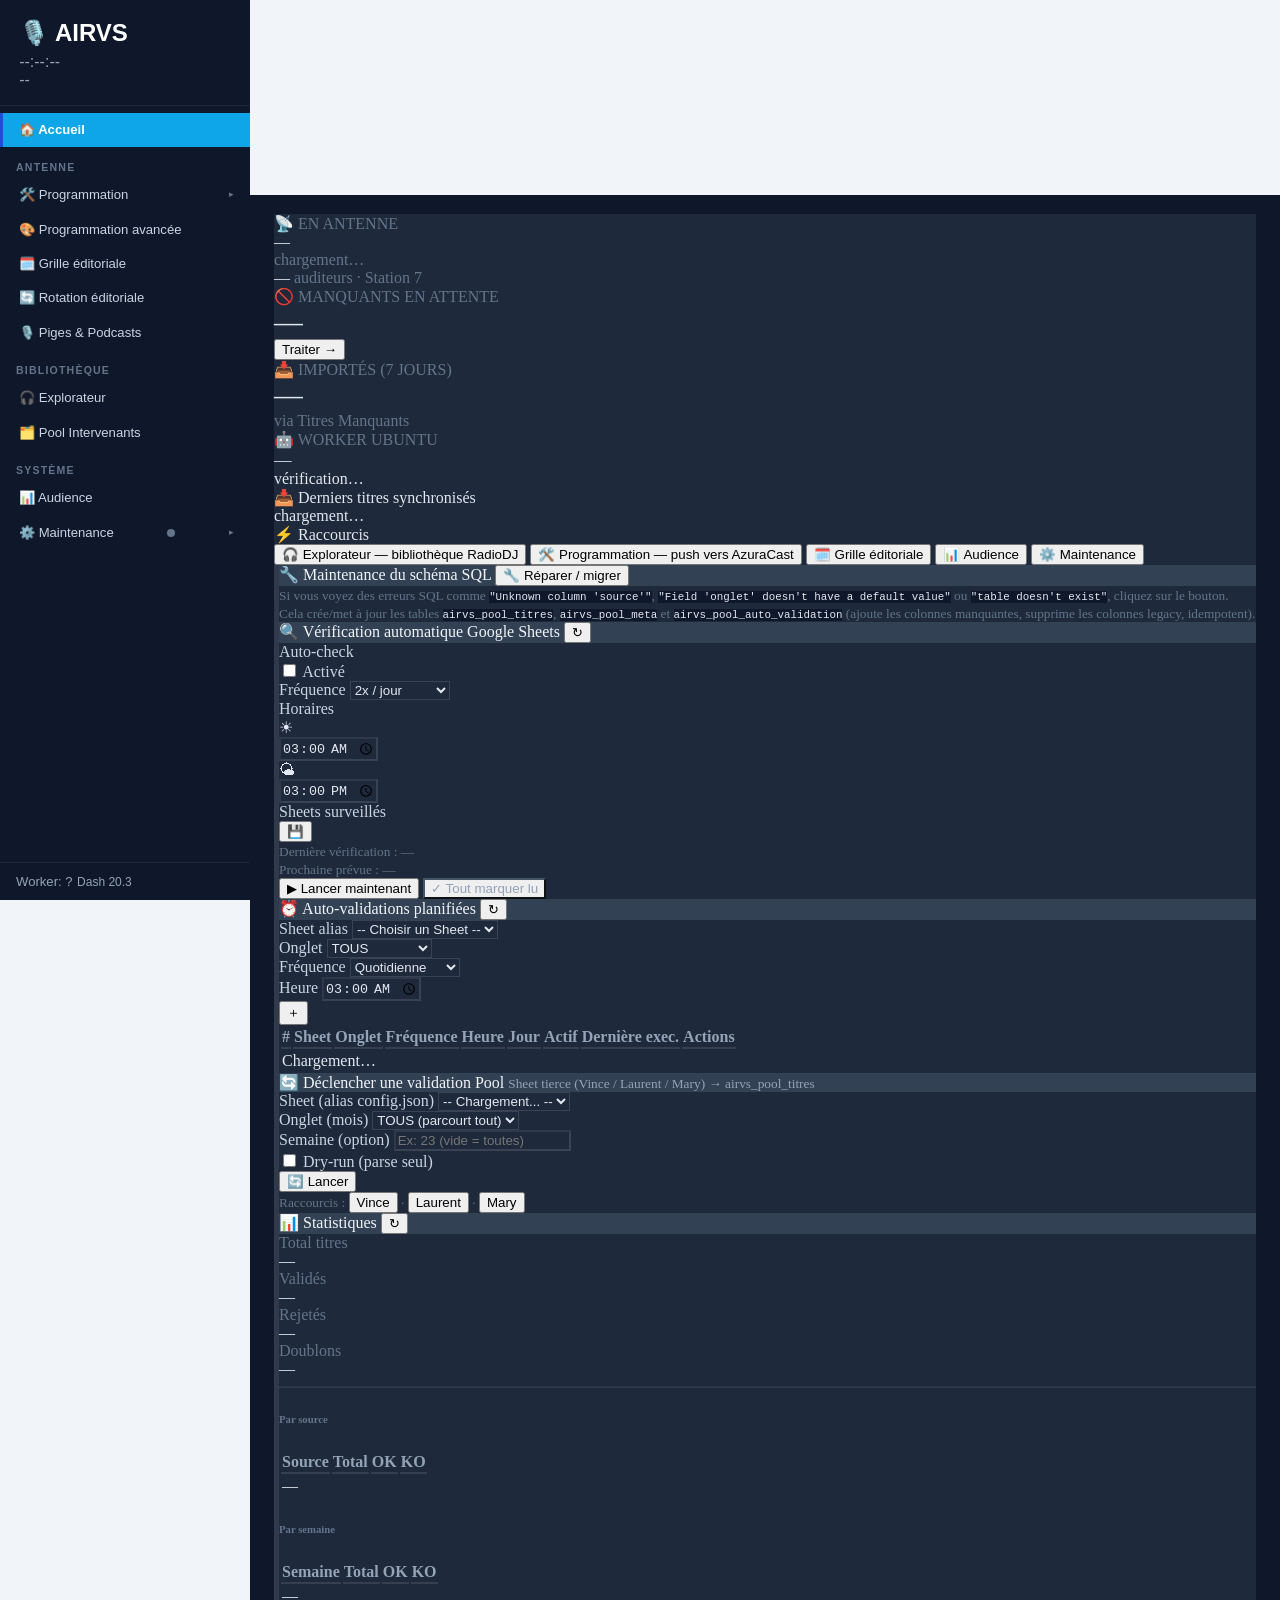
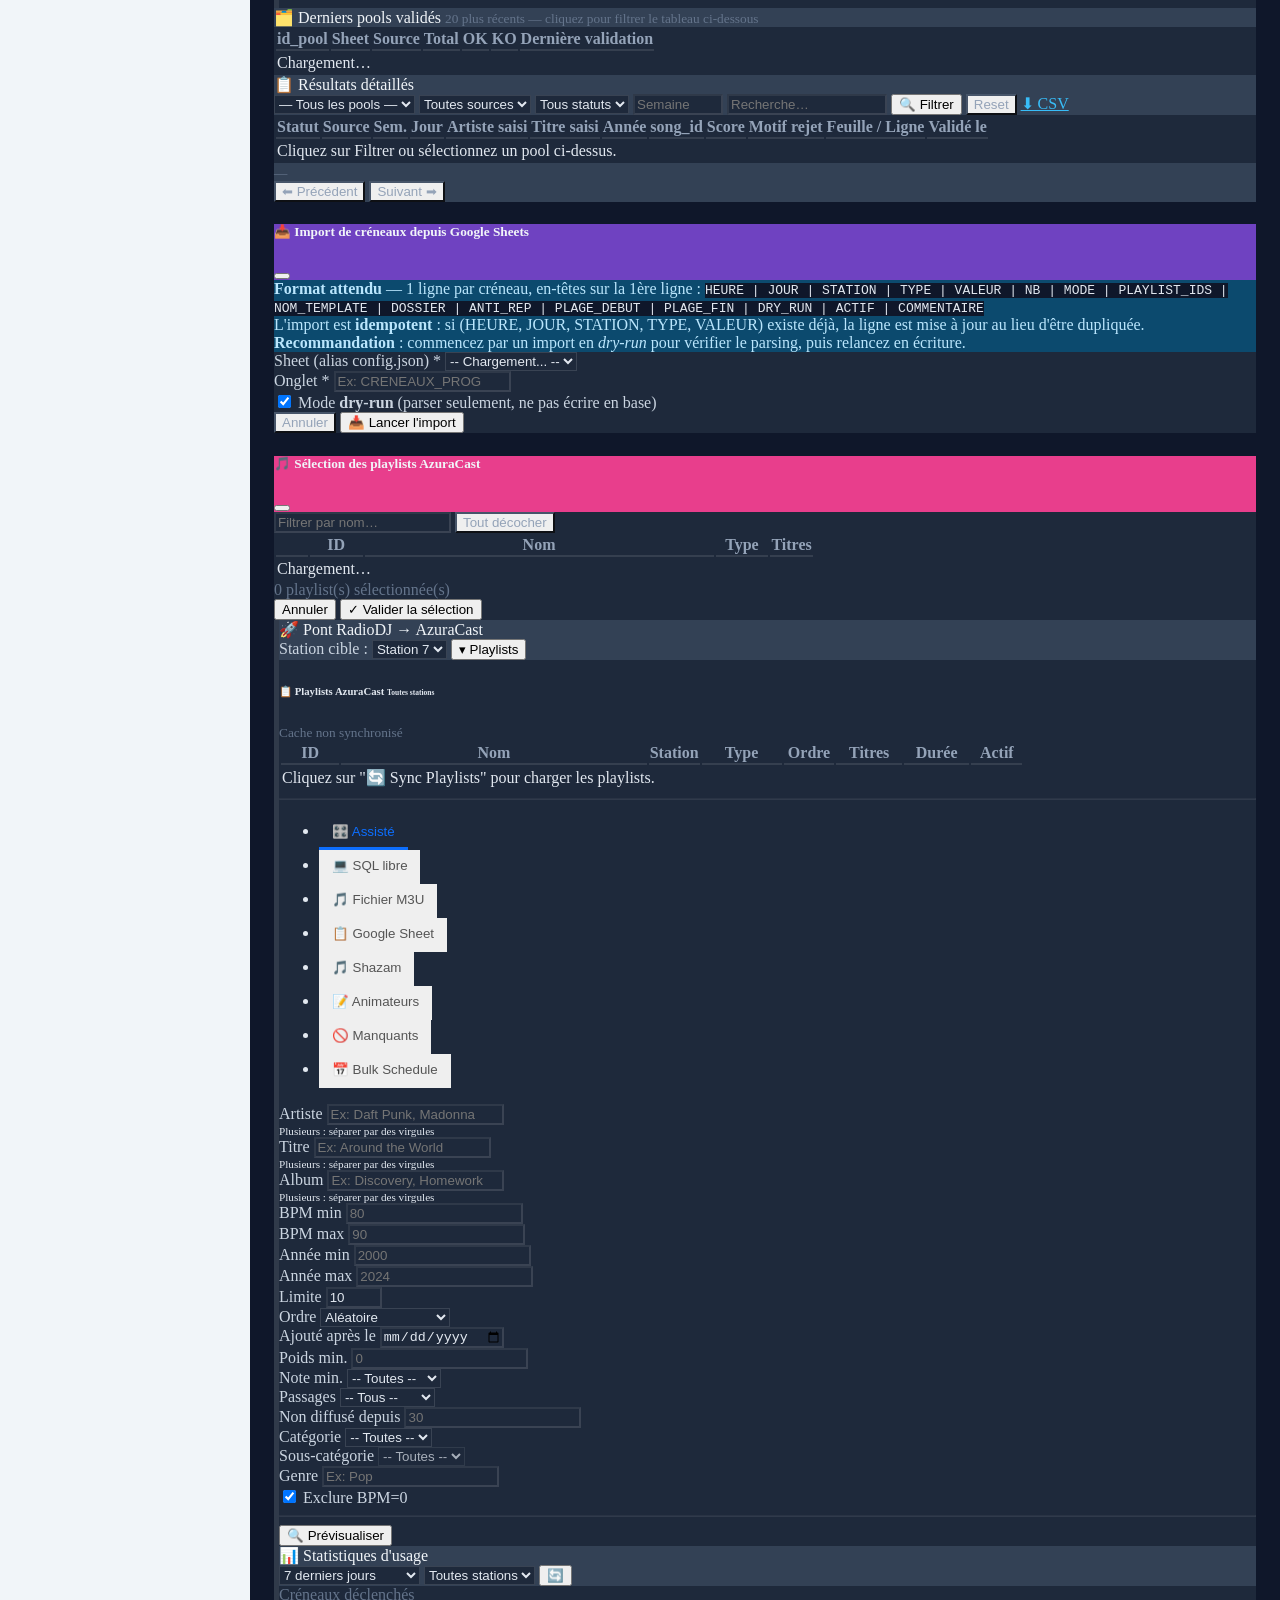
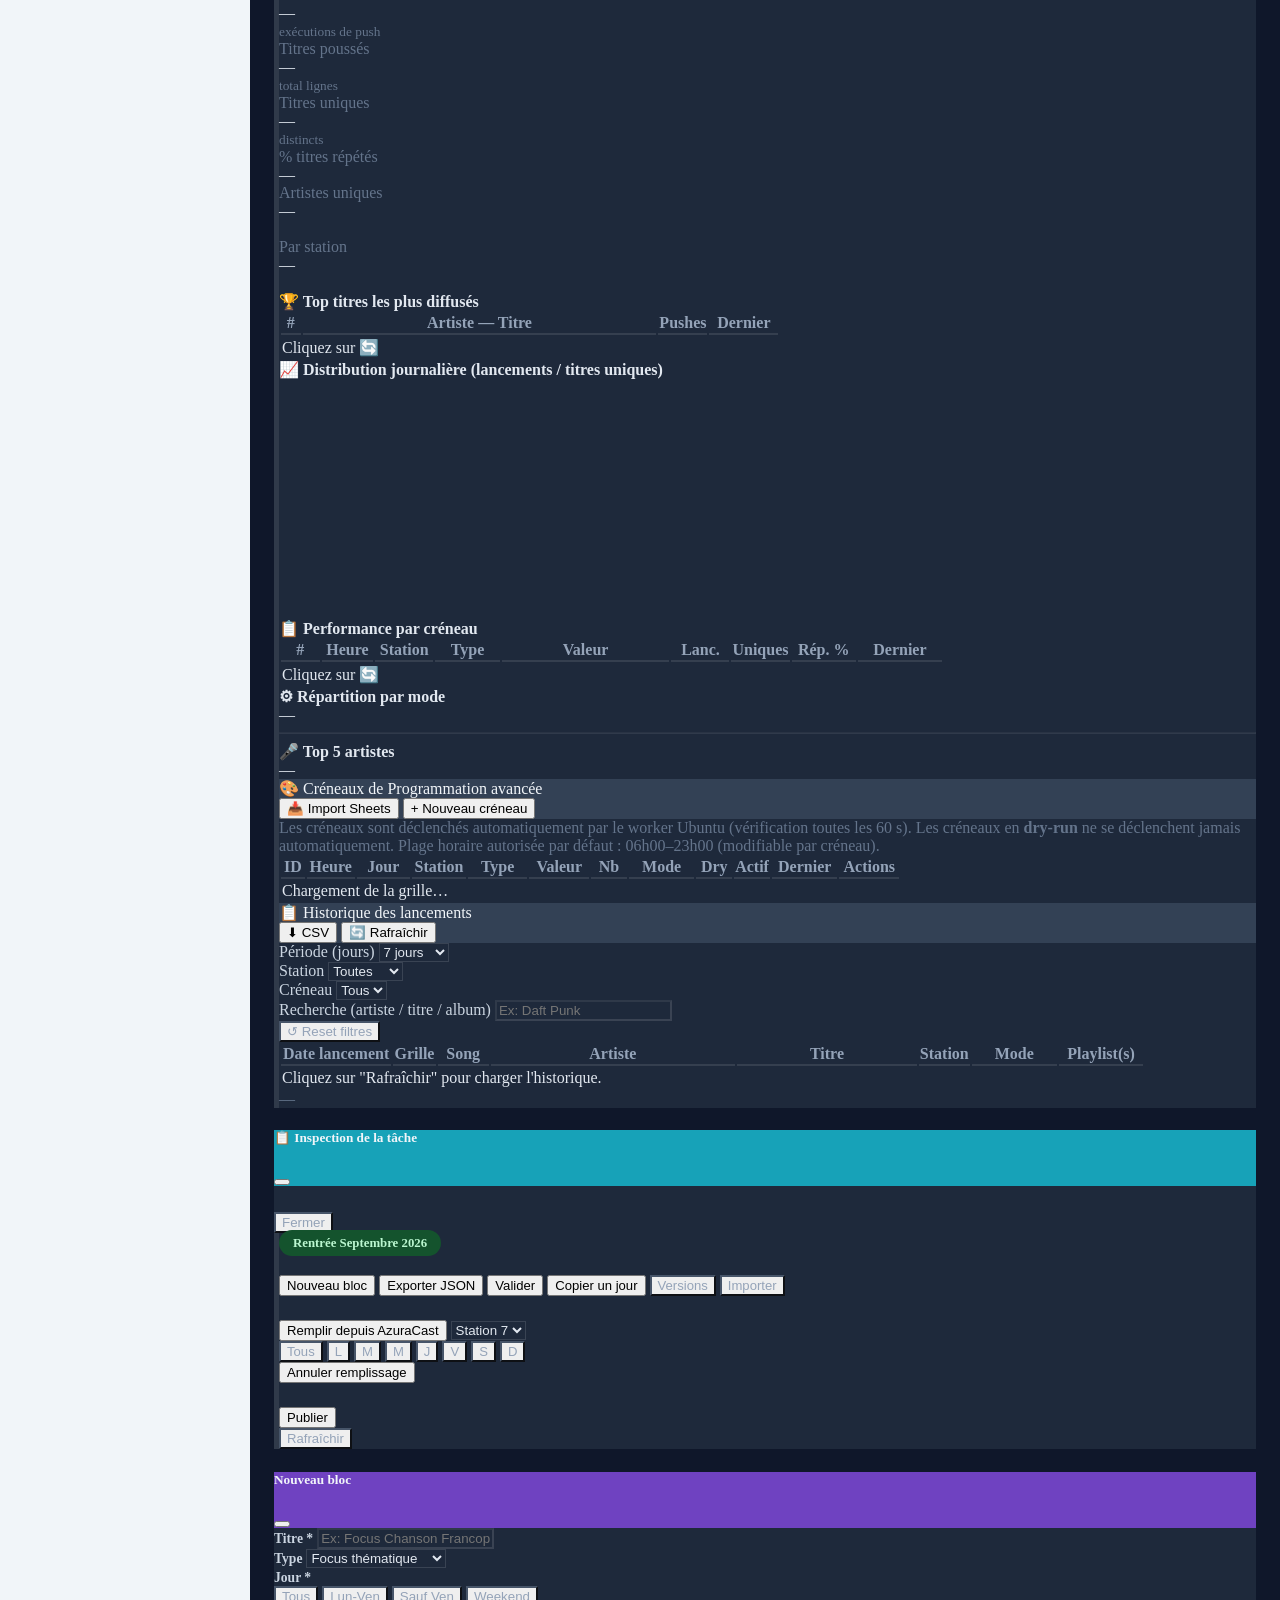
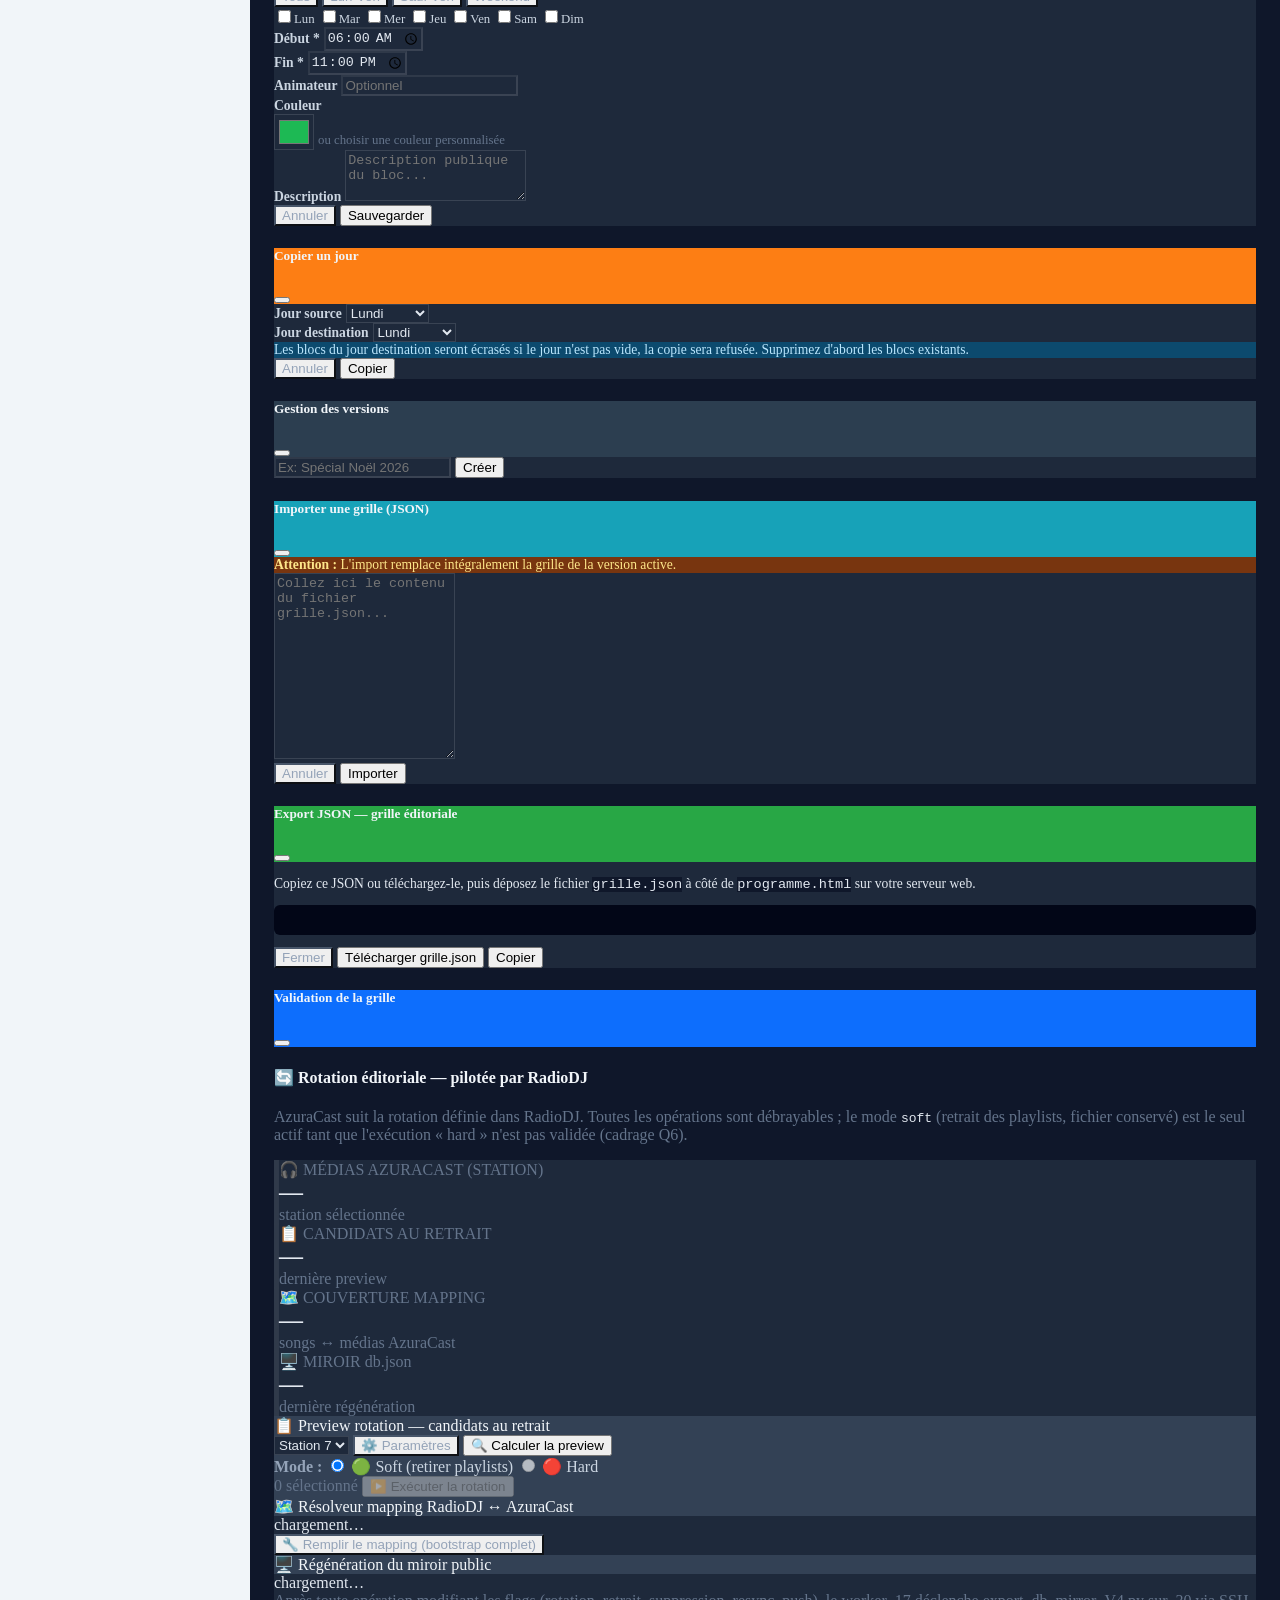
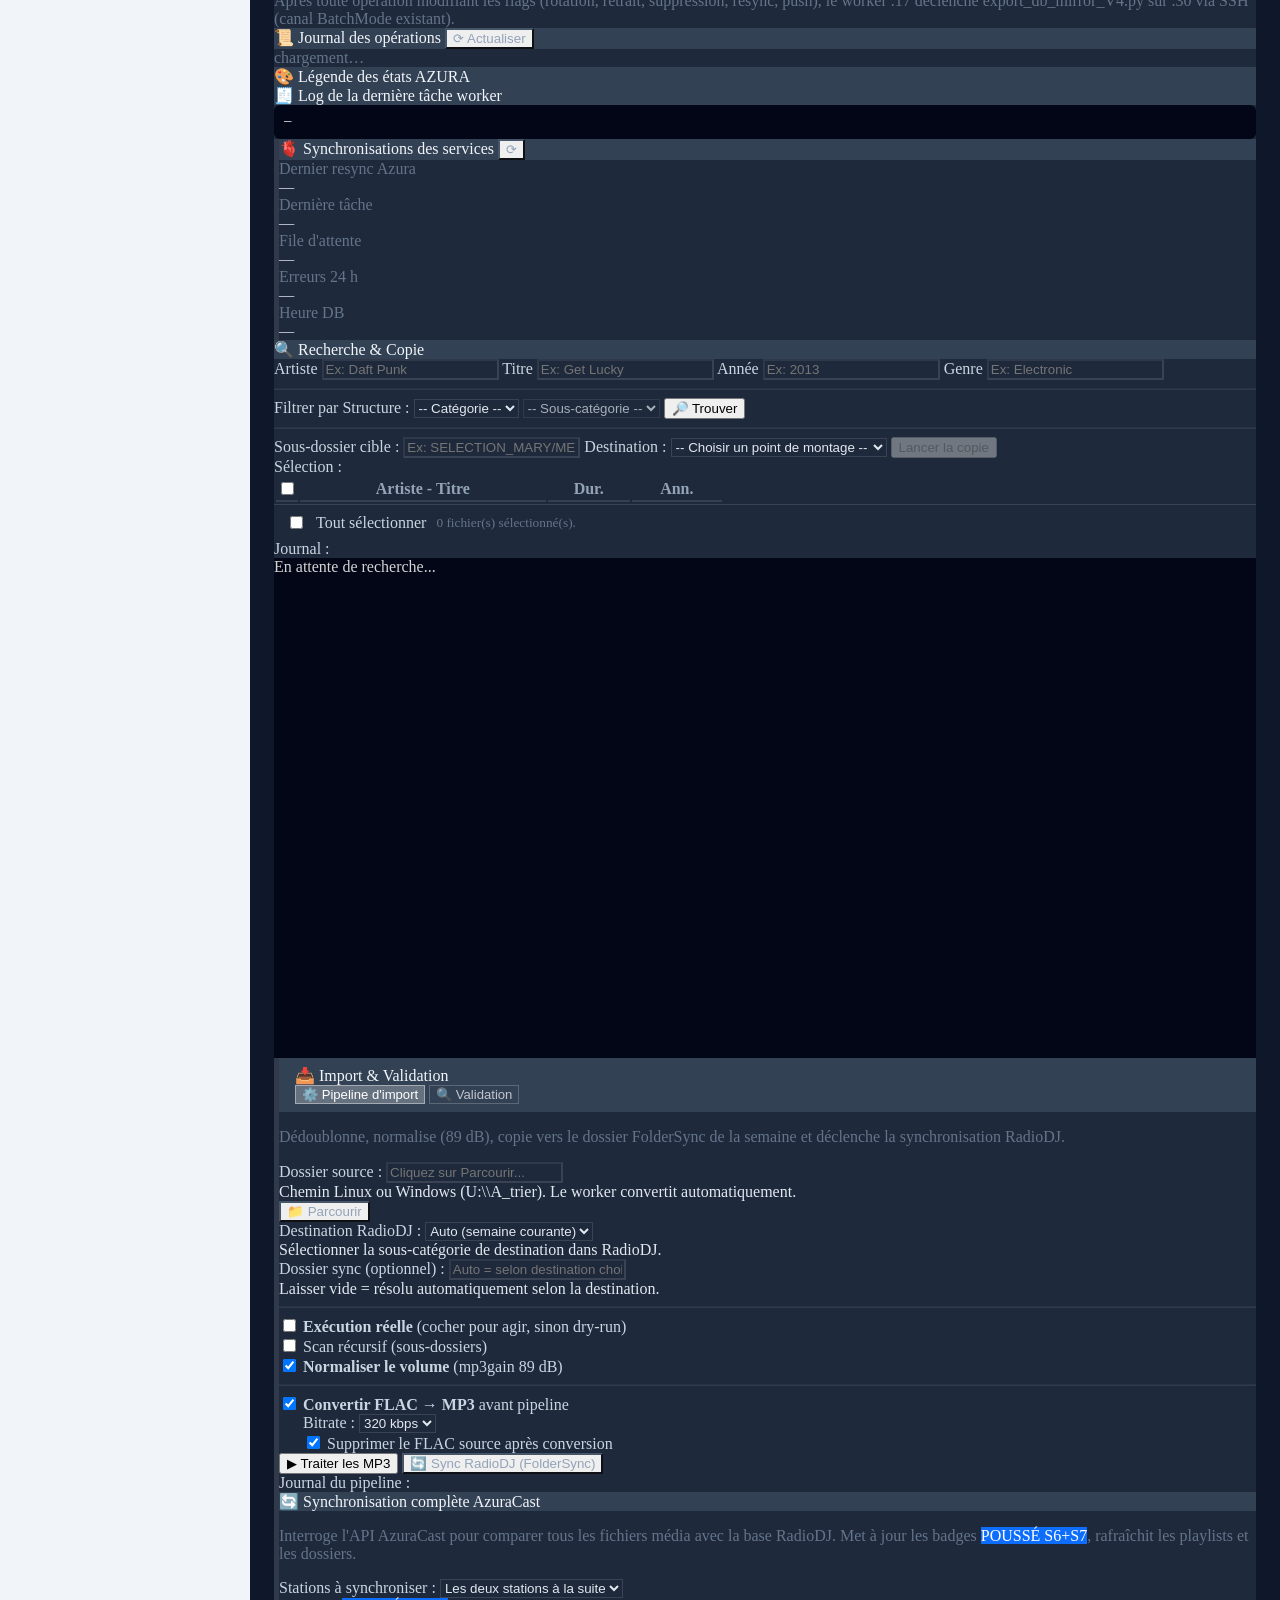
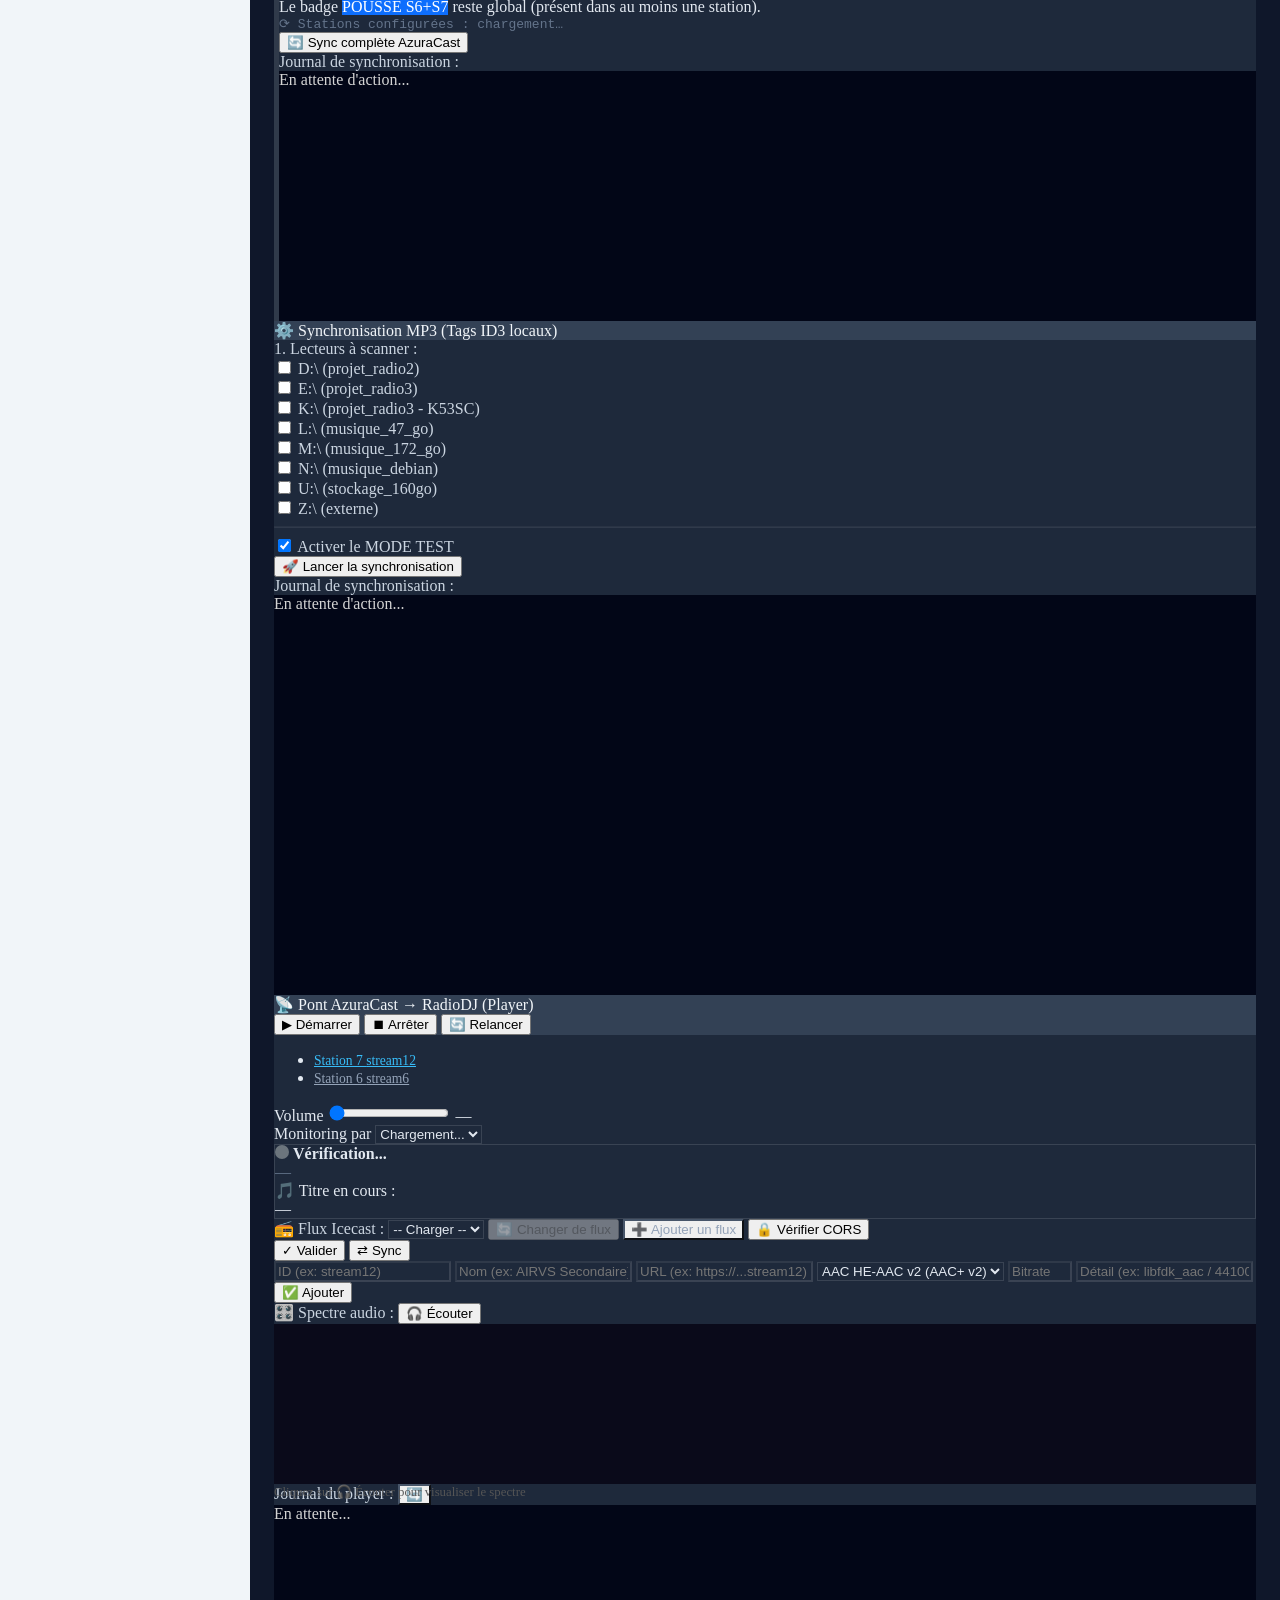
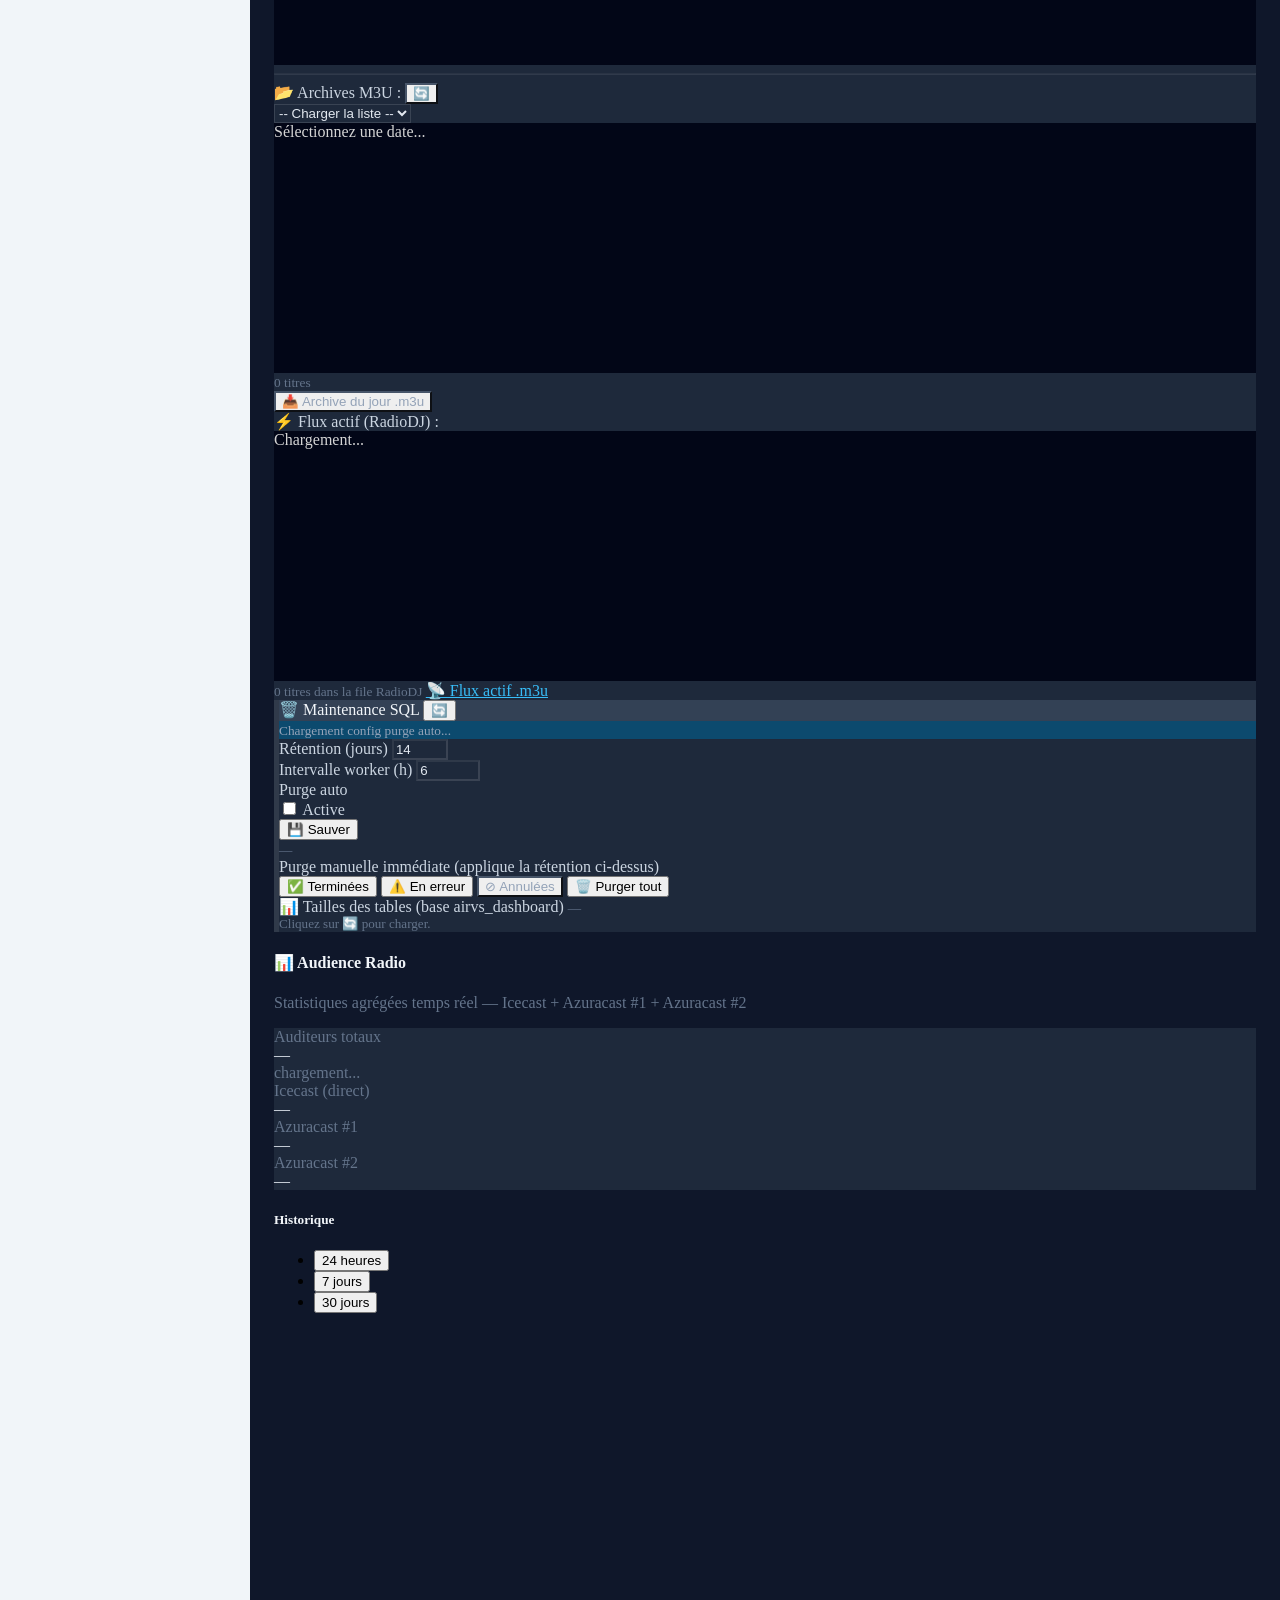
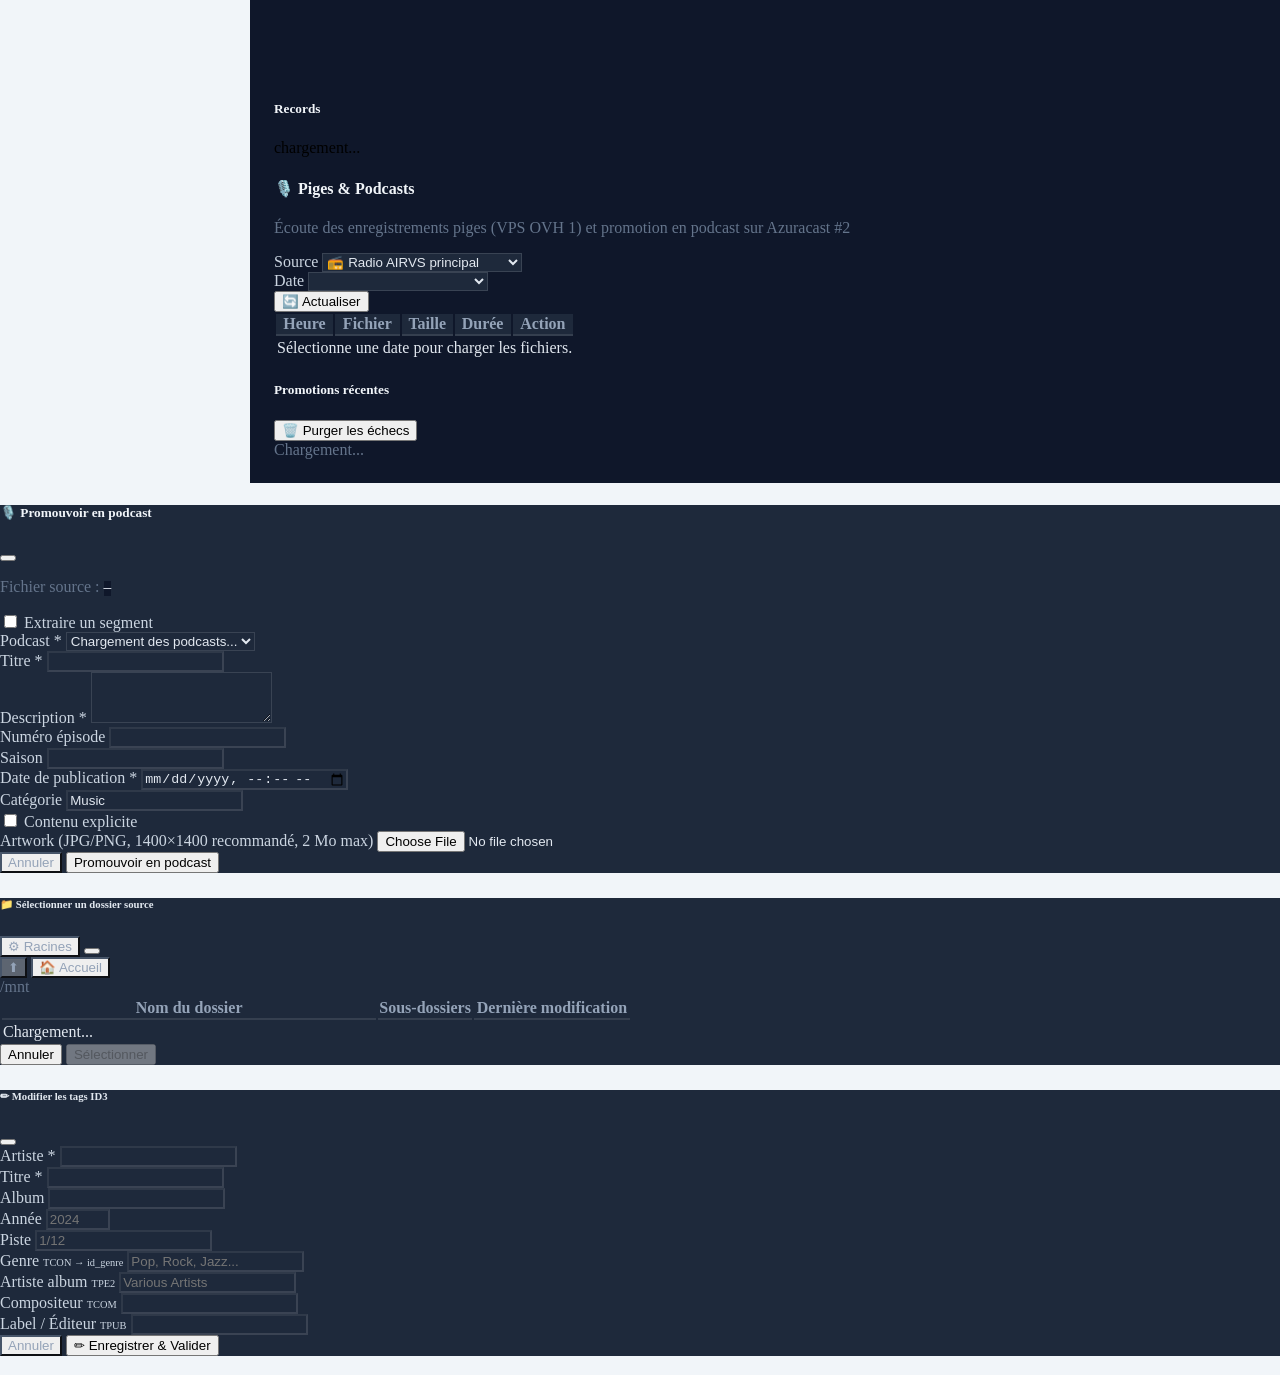
==== airvs_dashboard_v2/index.html @ 71dc6391 "feat(dashboard): Phase 21.3 — onglet Rotation éditoriale (blueprint 9 endpoints + UI section Antenne" ====
<!-- ██████ AIRVS PATCH PROGRAMMATION v2.2 — 2026-10-08 — ZONE DOWNLOAD AI ██████ -->
<!-- Corrélation auto multi-passes après import (suspects + pipeline, ciblée titres importés) -->
<!-- + suivi temps réel de la corrélation dans le terminal Import & Validation -->
<!-- ============================================================================== -->
<!-- FICHIER DE DEPLOIEMENT - AIRVS Dashboard v2                                     -->
<!-- Date     : 2026-09-29 14:20 UTC                                                -->
<!-- Maj      : Modale Versions : modal-lg, dates FR, boutons alignes, dupliquer    -->
<!--          + Bouton Annuler remplissage (undo) dans toolbar grille                -->
<!-- Contexte : Fix grille editoriale - pre-remplissage AzuraCast + undo             -->
<!-- Ajout    : Selecteur de jours compact [Tous][L][M][M][J][V][S][D] dans toolbar -->
<!--            Logique toggle _toggleAzuraJour / _getAzuraJoursSelectionnes         -->
<!--            Passage joursFiltre a _remplirBlocsDepuisAzura                       -->
<!-- Dest.    : Windows (Flask) -> airvs_dashboard_v2/index.html                     -->
<!-- ============================================================================== -->

<!--
╔════════════════════════════════════════════════════════════════════╗
║  FICHIER DE DÉPLOIEMENT — AIRVS Dashboard v2                       ║
║  Date : 2026-09-29                                                ║
║  Contexte : Fix grille éditoriale pré-remplissage AzuraCast        ║
║  + Ajout sélecteur de jours (un jour / plusieurs / toute semaine)  ║
║  Changements :                                                     ║
║    - Toolbar : boutons toggle [Tous][L][M][M][J][V][S][D]         ║
║    - JS : _toggleAzuraJour(), _getAzuraJoursSelectionnes()        ║
║    - remplirGrilleDepuisAzuraCast() passe joursFiltre au module    ║
║  Destination déploiement : Windows (Flask) — racine dashboard      ║
╚════════════════════════════════════════════════════════════════════╝
-->
<!DOCTYPE html>
<html lang="fr">
<head>
    <meta charset="UTF-8">
    <meta name="viewport" content="width=device-width, initial-scale=1.0">
    <title>Tableau de bord AIRVS</title>
    <!-- Anti-FOUC : appliquer le thème AVANT le rendu de la page -->
    <script>
    (function() {
        try {
            var t = localStorage.getItem('airvs_theme') || 'dark';
            if (t === 'dark') {
                document.documentElement.setAttribute('data-theme', 'dark');
                document.addEventListener('DOMContentLoaded', function() {
                    document.body.classList.add('airvs-theme-dark');
                });
            }
        } catch(e) {
            // localStorage bloqué → défaut sombre quand même
            document.documentElement.setAttribute('data-theme', 'dark');
            document.addEventListener('DOMContentLoaded', function() {
                document.body.classList.add('airvs-theme-dark');
            });
        }
    })();
    </script>
    <link href="/static/css/bootstrap.min.css" rel="stylesheet">
    <link href="/static/css/bootstrap-icons.min.css" rel="stylesheet">
    <link href="/static/css/style.css?v=17" rel="stylesheet">
    <style>
        /* ════════════════════════════════════════════════
           SIDEBAR LAYOUT — AIRVS Dashboard
           ════════════════════════════════════════════════ */
        :root {
            --sidebar-w: 250px;
            --sb-bg: #0f172a;
            --sb-hover: #1e293b;
            --sb-active: #1d4ed8;
            --sb-text: #94a3b8;
            --sb-text-h: #e2e8f0;
            --sb-sub-bg: #020617;
            --sb-border: rgba(255,255,255,0.06);
        }

        * { box-sizing: border-box; }

        body {
            margin: 0;
            padding: 0;
            overflow-x: hidden;
            background: #f1f5f9;
        }

        /* ── Sidebar ── */
        .airvs-sidebar {
            position: fixed;
            top: 0; left: 0; bottom: 0;
            width: var(--sidebar-w);
            background: var(--sb-bg);
            color: var(--sb-text);
            display: flex;
            flex-direction: column;
            z-index: 1040;
            overflow: hidden;
            transition: transform 0.25s ease;
            font-family: -apple-system, BlinkMacSystemFont, 'Segoe UI', Roboto, sans-serif;
        }

        .sb-header {
            padding: 1.2rem 1.2rem 1rem;
            border-bottom: 1px solid var(--sb-border);
            flex-shrink: 0;
        }
        .sb-header h1 {
            font-size: 1.5rem;
            color: #fff;
            margin: 0 0 6px 0;
            white-space: nowrap;
        }
        .sb-header .subtitle {
            font-size: 0.68rem;
            color: var(--sb-text);
            margin-top: 2px;
            white-space: nowrap;
            overflow: hidden;
            text-overflow: ellipsis;
        }

        /* ── Sidebar nav ── */
        .sb-nav {
            list-style: none;
            margin: 0;
            padding: 0.4rem 0;
            flex: 1;
            overflow-y: auto;
            overflow-x: hidden;
        }
        .sb-nav::-webkit-scrollbar { width: 4px; }
        .sb-nav::-webkit-scrollbar-thumb { background: rgba(255,255,255,0.15); border-radius: 2px; }

        .sb-nav > li { /* top-level items */ }

        .sb-link {
            display: flex;
            align-items: center;
            width: 100%;
            padding: 0.5rem 1rem;
            font-size: 0.82rem;
            font-weight: 500;
            color: var(--sb-text);
            background: none;
            border: none;
            border-left: 3px solid transparent;
            cursor: pointer;
            text-align: left;
            white-space: nowrap;
            transition: background 0.12s, color 0.12s, border-color 0.12s;
            text-decoration: none;
            line-height: 1.4;
        }
        .sb-link:hover {
            background: var(--sb-hover);
            color: var(--sb-text-h);
            border-left-color: rgba(255,255,255,0.15);
        }
        .sb-link.active {
            background: rgba(29,78,216,0.15);
            color: #fff;
            border-left-color: var(--sb-active);
            font-weight: 600;
        }
        .sb-link .arrow {
            margin-left: auto;
            font-size: 0.65em;
            transition: transform 0.2s;
            opacity: 0.5;
        }
        .sb-link[aria-expanded="true"] .arrow {
            transform: rotate(90deg);
        }

        /* ── Sub-menu ── */
        .sb-sub {
            list-style: none;
            margin: 0;
            padding: 0;
            background: var(--sb-sub-bg);
            max-height: 0;
            overflow: hidden;
            transition: max-height 0.25s ease;
        }
        .sb-sub.open {
            max-height: 500px;
        }
        .sb-sub .sb-link {
            padding: 0.38rem 1rem 0.38rem 2rem;
            font-size: 0.78rem;
            font-weight: 400;
            border-left: 3px solid transparent;
        }
        .sb-sub .sb-link.active {
            border-left-color: #22c55e;
            background: rgba(34,197,94,0.1);
            color: #86efac;
        }
        .sb-sub .sb-link:hover {
            background: rgba(255,255,255,0.04);
        }

        .sb-divider {
            border-top: 1px solid var(--sb-border);
            margin: 0.35rem 0.8rem;
        }

        /* ── Phase 20.3 : labels de section + pastille d'état worker ── */
        .sb-section-label {
            padding: 0.9rem 1rem 0.3rem;
            font-size: 0.66rem;
            font-weight: 700;
            letter-spacing: 1.2px;
            text-transform: uppercase;
            color: #64748b;
        }
        .sb-dot {
            display: inline-block;
            width: 8px;
            height: 8px;
            border-radius: 50%;
            margin-left: auto;
            background: #64748b;
            flex-shrink: 0;
        }
        .sb-dot.ok { background: #22c55e; }
        .sb-dot.ko { background: #ef4444; }

        /* ── Phase 20.3-complément (fix UX scroll sous topbar fixe) ──
           Les boutons du sous-menu Maintenance (data-scroll → navigation.js)
           appellent scrollIntoView(block:'start') : la carte cible était collée
           au haut du viewport et la topbar antenne (fixe, 64px) masquait son
           titre. scroll-margin-top réserve la hauteur de la topbar + 16px de
           respiration, SANS modifier navigation.js (scrollIntoView respecte
           nativement scroll-margin-top). */
        .dashboard-card[id^="maintenance-card"] { scroll-margin-top: 80px; }

        /* ── Worker badge in sidebar footer ── */
        .sb-footer {
            padding: 0.6rem 1rem;
            border-top: 1px solid var(--sb-border);
            flex-shrink: 0;
        }

        /* ── Main content area ── */
        .airvs-main {
            margin-left: var(--sidebar-w);
            margin-top: 64px;  /* Phase 20.1 : laisse la place à la topbar fixe (hauteur 64px) */
            min-height: calc(100vh - 64px);
            padding: 1.2rem 1.5rem 1.5rem;
            background: #f1f5f9;
        }

        /* ── Tab pane visibility (Bootstrap handles classes, we ensure display) ── */
        .tab-content > .tab-pane {
            display: none;
        }
        .tab-content > .tab-pane.active {
            display: block;
        }

        /* ── Audio player offset for sidebar ── */
        #lecteur_audio_card {
            left: var(--sidebar-w) !important;
        }

        /* ── Floating back to top ── */
        .btn-floating-top {
            position: fixed; bottom: 30px; right: 30px; z-index: 9999;
            width: 44px; height: 44px; border-radius: 50%;
            box-shadow: 0 4px 12px rgba(0,0,0,0.4); display: flex; align-items: center;
            justify-content: center; font-size: 20px; cursor: pointer;
            background-color: #0d6efd; border-color: #0d6efd; color: white;
            opacity: 0; visibility: hidden;
            transition: opacity 0.3s, visibility 0.3s, transform 0.2s, bottom 0.2s ease;
            backdrop-filter: blur(4px);
        }
        .btn-floating-top.visible { opacity: 1; visibility: visible; }
        .btn-floating-top:hover { background-color: #0b5ed7; transform: translateY(-3px); }

        /* ── Badge shazam ── */
        .badge-shazam {
            background-color: #1db954; color: #fff; font-size: 0.7em;
            padding: 3px 8px; border-radius: 10px; font-weight: 600;
            display: inline-block; white-space: nowrap;
        }
        .badge-shazam-sm { font-size: 0.65em; padding: 2px 6px; }

        /* ── Animateur badge (colored, clickable) ── */
        .anim-badge {
            display: inline-block; padding: 2px 8px; border-radius: 10px;
            font-size: 0.7rem; font-weight: 600; color: #fff; cursor: pointer;
            transition: opacity 0.15s;
        }
        .anim-badge:hover { opacity: 0.8; }
        .anim-dd {
            position: absolute; z-index: 1060; background: #fff;
            border: 1px solid #dee2e6; border-radius: 6px;
            box-shadow: 0 4px 12px rgba(0,0,0,0.15); padding: 4px 0;
            min-width: 120px;
        }
        .anim-dd-item {
            display: flex; align-items: center; gap: 6px;
            padding: 5px 12px; cursor: pointer; font-size: 0.78rem;
            border: none; background: none; width: 100%; text-align: left;
        }
        .anim-dd-item:hover { background: #f1f5f9; }
        .anim-dd-dot {
            width: 10px; height: 10px; border-radius: 50%; flex-shrink: 0;
        }

        /* ── Push pills (inside Pont card, keep working) ── */
        #pushTabs .nav-link {
            color: #555 !important; font-weight: 500; border: none !important;
            border-bottom: 3px solid transparent !important; padding: 0.5rem 0.8rem !important;
        }
        #pushTabs .nav-link.active {
            color: #0d6efd !important; border-bottom-color: #0d6efd !important;
            background-color: transparent !important;
        }
        #pushTabs .nav-link:hover {
            color: #333 !important; border-bottom-color: #ccc !important;
        }

        /* ── Responsive: collapse sidebar ── */
        .sb-toggle {
            display: none;
            position: fixed; top: 0.5rem; left: 0.5rem; z-index: 1050;
            background: var(--sb-bg); color: #fff; border: none;
            border-radius: 0.3rem; padding: 0.35rem 0.55rem;
            font-size: 1.2rem; cursor: pointer;
            box-shadow: 0 2px 8px rgba(0,0,0,0.3);
        }
        .sb-overlay {
            display: none; position: fixed;
            top: 0; left: 0; right: 0; bottom: 0;
            background: rgba(0,0,0,0.5); z-index: 1035;
        }

        @media (max-width: 991px) {
            .airvs-sidebar { transform: translateX(-100%); }
            .airvs-sidebar.open { transform: translateX(0); }
            .sb-toggle { display: block; }
            .sb-overlay.open { display: block; }
            .airvs-main { margin-left: 0; padding-top: 3rem; }
            #lecteur_audio_card { left: 0 !important; }
        }

        /* ── Colonnes masquables du tableau push ── */
        th.col-hidden, td.col-hidden { display: none; }
        .push-col-toggle { cursor: pointer; }

        /* ── Bouton violet (explorateur: pistes hors AzuraCast) ── */
        .btn-outline-purple {
            color: #6f42c1; border-color: #6f42c1; background-color: transparent;
        }
        .btn-outline-purple:hover, .btn-outline-purple:focus {
            color: #fff; background-color: #6f42c1; border-color: #6f42c1;
        }
        .btn-outline-purple.active, .btn-outline-purple:active {
            color: #fff; background-color: #5a32a3; border-color: #5a32a3;
        }

        /* ── Phase 1.5 : barre d'action sticky (push preview) ── */
        .sticky-action-bar {
            position: sticky;
            bottom: 0;
            background: #1e293b;
            color: #fff;
            padding: 8px 12px;
            border-radius: 0 0 8px 8px;
            display: flex;
            align-items: center;
            gap: 10px;
            z-index: 10;
            flex-wrap: wrap;
        }
        .sticky-action-bar .form-select {
            width: auto !important;
            color: #1e293b;
        }
        .sticky-divider {
            width: 1px;
            height: 24px;
            background: #475569;
        }

        /* ── Phase 1.5 : animation de mise en évidence temporaire ──
           Utilisée par scrollToPushPlaylists() pour flasher le bloc
           "Playlists cibles" quand on clique sur "➕ Ajouter playlist"
           depuis la barre sticky. */
        .airvs-highlight-flash {
            animation: airvsFlash 1.5s ease-out;
            border-radius: 6px;
        }
        @keyframes airvsFlash {
            0%   { box-shadow: 0 0 0 0 rgba(13, 202, 240, 0.65); background-color: rgba(13, 202, 240, 0.18); }
            50%  { box-shadow: 0 0 12px 4px rgba(13, 202, 240, 0.45); background-color: rgba(13, 202, 240, 0.10); }
            100% { box-shadow: 0 0 0 0 rgba(13, 202, 240, 0); background-color: transparent; }
        }

        /* ── Pattern panneau dynamique (refactoring UI unifié V3) ──
           Utilisé par :
           - Programmation push preview (#dynamic_action_panel)
             boutons sticky → showPanel('copier' | 'ajouter' | 'retirer')
           - Explorateur action panel (#action_dynamic_panel)
             boutons → showActionPanel('copier' | 'ajouter' | 'retirer')
           Le panneau actif reçoit la classe .active (display:block). */
        .dynamic-panel { display: none; padding: 16px; border: 1px solid #e2e8f0; border-top: none; background: #fff; }
        .dynamic-panel.active { display: block; }

        /* ── Phase 18 (V5) : section playlists intégrée au panneau Copier ──
           Le bloc playlists (#push_pls_bloc) est UNIQUE et partagé entre les
           panneaux Copier et Ajouter : showPanel() le déplace (appendChild)
           dans la zone du panneau actif — même état des deux côtés. */
        .pls-section {
            background: #f8fafc;
            border: 1px dashed #cbd5e1;
            border-radius: 6px;
            padding: 10px 12px;
            margin-top: 12px;
        }

        /* ═══ Phase 20.1 — Overrides thème sombre (priorité sur le <style> inline) ═══ */
        /* Ces règles écrasent les couleurs en dur ci-dessus quand body.airvs-theme-dark.
           Placées EN FIN du <style> inline pour avoir la dernière priorité. */
        body.airvs-theme-dark .airvs-main { background: #0f172a !important; }
        body.airvs-theme-dark .dynamic-panel { background: #1e293b !important; border-color: rgba(255,255,255,0.08) !important; }
        body.airvs-theme-dark .anim-dd-item:hover { background: #334155 !important; }
        body.airvs-theme-dark .main-title { color: #f1f5f9 !important; }
        body.airvs-theme-dark .main-subtitle { color: #94a3b8 !important; }
        body.airvs-theme-dark .page-title,
        body.airvs-theme-dark h2, body.airvs-theme-dark h3,
        body.airvs-theme-dark h4, body.airvs-theme-dark h5 { color: #f1f5f9 !important; }
        body.airvs-theme-dark .sb-link { color: #cbd5e1 !important; }
        body.airvs-theme-dark .sb-link.active { background: #0ea5e9 !important; color: #fff !important; }
        body.airvs-theme-dark .sb-link:hover { background: #334155 !important; color: #fff !important; }
        body.airvs-theme-dark .sb-sub .sb-link { color: #94a3b8 !important; }
        body.airvs-theme-dark .song-item { background: #1e293b !important; color: #e2e8f0 !important; }
        body.airvs-theme-dark .song-artist { color: #f1f5f9 !important; }
        body.airvs-theme-dark .song-title { color: #cbd5e1 !important; }
        body.airvs-theme-dark .song-path { color: #64748b !important; border-top-color: rgba(255,255,255,0.06) !important; }
        body.airvs-theme-dark .song-year { background: #198754 !important; color: #fff !important; }
        body.airvs-theme-dark .badge-shazam { background: #1db954 !important; color: #fff !important; }
        body.airvs-theme-dark .badge-azura { background: #0d6efd !important; color: #fff !important; }
        body.airvs-theme-dark .table { color: #e2e8f0 !important; }
        body.airvs-theme-dark .table thead th { background-color: #1e293b !important; color: #94a3b8 !important; border-bottom: 2px solid rgba(255,255,255,0.1) !important; }
        body.airvs-theme-dark .table tbody td { color: #e2e8f0 !important; border-color: rgba(255,255,255,0.06) !important; }
        body.airvs-theme-dark .table-hover tbody tr:hover { background-color: rgba(56,189,248,0.08) !important; }
        /* Phase 20.2 fix : Bootstrap 5.3 peint chaque cellule avec background-color:
           var(--bs-table-bg) (blanc par défaut) PAR-DESSUS .airvs-main sombre.
           → redéfinir les variables Bootstrap de tableau pour tout le dark mode
           (fond des cellules, zébrage, survol, bordures) en un seul bloc. */
        body.airvs-theme-dark .table {
            --bs-table-bg: #0f172a;
            --bs-table-color: #e2e8f0;
            --bs-table-border-color: rgba(255,255,255,0.06);
            --bs-table-accent-bg: transparent;
            --bs-table-striped-bg: #16223a;
            --bs-table-striped-color: #e2e8f0;
            --bs-table-hover-bg: rgba(56,189,248,0.10);
            --bs-table-hover-color: #f1f5f9;
        }
        body.airvs-theme-dark .card { background-color: #1e293b !important; color: #e2e8f0 !important; border-color: rgba(255,255,255,0.08) !important; }
        body.airvs-theme-dark .card-header { background-color: #334155 !important; color: #f1f5f9 !important; border-bottom-color: rgba(255,255,255,0.08) !important; }
        body.airvs-theme-dark .card-body { background-color: #1e293b !important; color: #e2e8f0 !important; }
        body.airvs-theme-dark .card-footer { background-color: #334155 !important; color: #94a3b8 !important; border-top-color: rgba(255,255,255,0.08) !important; }
        body.airvs-theme-dark .card-title,
        body.airvs-theme-dark .card-subtitle,
        body.airvs-theme-dark .card-text { color: #e2e8f0 !important; }
        body.airvs-theme-dark .accordion-button { background-color: #1e293b !important; color: #e2e8f0 !important; }
        body.airvs-theme-dark .accordion-button:not(.collapsed) { background-color: #334155 !important; color: #f1f5f9 !important; }
        body.airvs-theme-dark .accordion-body { background-color: #1e293b !important; color: #e2e8f0 !important; }
        body.airvs-theme-dark .accordion-collapse { background-color: #1e293b !important; }
        body.airvs-theme-dark .form-control,
        body.airvs-theme-dark .form-select,
        body.airvs-theme-dark input,
        body.airvs-theme-dark textarea,
        body.airvs-theme-dark select { background-color: #1e293b !important; color: #e2e8f0 !important; border-color: rgba(255,255,255,0.12) !important; }
        body.airvs-theme-dark .form-control:focus,
        body.airvs-theme-dark input:focus,
        body.airvs-theme-dark textarea:focus { background-color: #1e293b !important; color: #e2e8f0 !important; border-color: #38bdf8 !important; }
        body.airvs-theme-dark .form-label,
        body.airvs-theme-dark label { color: #cbd5e1 !important; }
        body.airvs-theme-dark .text-muted { color: #64748b !important; }
        body.airvs-theme-dark .text-dark { color: #e2e8f0 !important; }
        body.airvs-theme-dark .btn-outline-secondary { color: #94a3b8 !important; border-color: #475569 !important; }
        body.airvs-theme-dark .btn-outline-secondary:hover { background: #475569 !important; color: #fff !important; }
        body.airvs-theme-dark .modal-content { background: #1e293b !important; color: #e2e8f0 !important; }
        body.airvs-theme-dark .modal-header,
        body.airvs-theme-dark .modal-footer { border-color: rgba(255,255,255,0.08) !important; }
        body.airvs-theme-dark .dropdown-menu { background: #1e293b !important; border-color: rgba(255,255,255,0.1) !important; }
        body.airvs-theme-dark .dropdown-item { color: #e2e8f0 !important; }
        body.airvs-theme-dark .dropdown-item:hover { background: #334155 !important; color: #fff !important; }
        body.airvs-theme-dark .nav-tabs .nav-link { color: #94a3b8 !important; }
        body.airvs-theme-dark .nav-tabs .nav-link.active { background: #1e293b !important; color: #38bdf8 !important; }
        body.airvs-theme-dark .alert-info { background: #0c4a6e !important; color: #bae6fd !important; border-color: #0891b2 !important; }
        body.airvs-theme-dark .alert-warning { background: #78350f !important; color: #fde68a !important; border-color: #d97706 !important; }
        body.airvs-theme-dark .alert-danger { background: #7f1d1d !important; color: #fecaca !important; border-color: #dc2626 !important; }
        body.airvs-theme-dark .alert-success { background: #14532d !important; color: #bbf7d0 !important; border-color: #16a34a !important; }
        body.airvs-theme-dark .terminal-box,
        body.airvs-theme-dark pre { background: #020617 !important; color: #d4d4d4 !important; }
        body.airvs-theme-dark .sticky-action-bar { background: #1e293b !important; }
        body.airvs-theme-dark .border { border-color: rgba(255,255,255,0.08) !important; }
        body.airvs-theme-dark hr { border-color: rgba(255,255,255,0.08) !important; }
        body.airvs-theme-dark a { color: #38bdf8 !important; }
        body.airvs-theme-dark small { color: #94a3b8 !important; }
        body.airvs-theme-dark .list-group-item { background: #1e293b !important; color: #e2e8f0 !important; }
        body.airvs-theme-dark .progress { background: #334155 !important; }
        body.airvs-theme-dark code { background: #0f172a !important; color: #e2e8f0 !important; }
        /* ── Phase 20.2 (suite) : grille éditoriale + popups des modules ── */
        body.airvs-theme-dark .ge-week-container { background: #0f172a !important; }
        body.airvs-theme-dark .ge-day-col { background: #0f172a !important; border-right-color: rgba(255,255,255,0.06) !important; }
        body.airvs-theme-dark .ge-time-label { background: #16223a !important; color: #94a3b8 !important; border-right-color: rgba(255,255,255,0.06) !important; border-bottom-color: rgba(255,255,255,0.06) !important; }
        body.airvs-theme-dark .ge-hour-line { background: #1e293b !important; }
        body.airvs-theme-dark .ge-toolbar .badge-version { background: #14532d !important; color: #bbf7d0 !important; }
        /* Classes utilitaires Bootstrap utilisées dans index.html + modules JS */
        body.airvs-theme-dark .bg-white,
        body.airvs-theme-dark .bg-light { background-color: #1e293b !important; color: #e2e8f0 !important; }
        /* Styles inline (style="background:...") : seules des règles !important à
           sélecteur d'attribut peuvent les écraser — boîtes info index.html,
           modales Rejet/Correction shazam-animateurs.js, panneau playlists
           sync-azuracast.js. Les blocs .ge-block (fonds pastel choisis par
           l'utilisateur via color-swatch) restent volontairement inchangés. */
        body.airvs-theme-dark [style*="f8f9fa"] { background-color: #1e293b !important; border-color: rgba(255,255,255,0.12) !important; }
        body.airvs-theme-dark [style*="fff5f5"] { background-color: #450a0a !important; }
        body.airvs-theme-dark div[style*="background:#fff;"] { background-color: #1e293b !important; color: #e2e8f0 !important; }
        body.airvs-theme-dark button[style*="background:#fff"] { background-color: #334155 !important; color: #e2e8f0 !important; border-color: #475569 !important; }
        /* ── Phase 20.2 (fin) : lignes à surlignage contextuel Bootstrap ──
           Grosses tables >1 MiB de Maintenance SQL (table-warning), entrées non
           lues du Pool intervenants, th table-light, etc. Bootstrap 5.3 redéfinit
           --bs-table-bg AU NIVEAU de la ligne, court-circuitant le fix global :
           il faut redéfinir les variables PAR CONTEXTE, tous états confondus
           (bg / bg-type / bg-state / accent) pour rester uniforme même dans une
           table-striped. */
        body.airvs-theme-dark .table-warning   { --bs-table-bg: #78350f; --bs-table-bg-type: #78350f; --bs-table-bg-state: #78350f; --bs-table-accent-bg: #78350f; --bs-table-color: #fde68a; --bs-table-color-type: #fde68a; --bs-table-color-state: #fde68a; }
        body.airvs-theme-dark .table-danger    { --bs-table-bg: #7f1d1d; --bs-table-bg-type: #7f1d1d; --bs-table-bg-state: #7f1d1d; --bs-table-accent-bg: #7f1d1d; --bs-table-color: #fecaca; --bs-table-color-type: #fecaca; --bs-table-color-state: #fecaca; }
        body.airvs-theme-dark .table-success   { --bs-table-bg: #14532d; --bs-table-bg-type: #14532d; --bs-table-bg-state: #14532d; --bs-table-accent-bg: #14532d; --bs-table-color: #bbf7d0; --bs-table-color-type: #bbf7d0; --bs-table-color-state: #bbf7d0; }
        body.airvs-theme-dark .table-info      { --bs-table-bg: #0c4a6e; --bs-table-bg-type: #0c4a6e; --bs-table-bg-state: #0c4a6e; --bs-table-accent-bg: #0c4a6e; --bs-table-color: #bae6fd; --bs-table-color-type: #bae6fd; --bs-table-color-state: #bae6fd; }
        body.airvs-theme-dark .table-secondary,
        body.airvs-theme-dark .table-active    { --bs-table-bg: #334155; --bs-table-bg-type: #334155; --bs-table-bg-state: #334155; --bs-table-accent-bg: #334155; --bs-table-color: #e2e8f0; --bs-table-color-type: #e2e8f0; --bs-table-color-state: #e2e8f0; }
        body.airvs-theme-dark .table-light     { --bs-table-bg: #1e293b; --bs-table-bg-type: #1e293b; --bs-table-bg-state: #1e293b; --bs-table-accent-bg: #1e293b; --bs-table-color: #e2e8f0; --bs-table-color-type: #e2e8f0; --bs-table-color-state: #e2e8f0; }
        /* Teinte de texte contextuelle — spécificité > à la règle générique
           "body.airvs-theme-dark .table tbody td" (0,2,3) ci-dessus */
        body.airvs-theme-dark .table tr.table-warning td, body.airvs-theme-dark .table tr.table-warning th { color: #fde68a !important; }
        body.airvs-theme-dark .table tr.table-danger td,  body.airvs-theme-dark .table tr.table-danger th  { color: #fecaca !important; }
        body.airvs-theme-dark .table tr.table-success td, body.airvs-theme-dark .table tr.table-success th { color: #bbf7d0 !important; }
        body.airvs-theme-dark .table tr.table-info td,    body.airvs-theme-dark .table tr.table-info th    { color: #bae6fd !important; }
    </style>
</head>
<body>

<!-- ═══════════════════════════════════════════════════ -->
<!-- Phase 20.1 : TOPBAR ANTENNE LIVE (fixe, persistante) -->
<!-- Affiche en temps réel : titre en cours, progression, -->
<!-- titre suivant, auditeurs, statut live/auto, horloge.  -->
<!-- Données : cache DB (worker → /api/nowplaying/<sid>).  -->
<!-- ═══════════════════════════════════════════════════ -->
<header class="airvs-topbar">
    <!-- Bloc "On Air" : artwork + titre + progression -->
    <div class="topbar-now-playing">
        <img id="tb-artwork" class="topbar-artwork" src="" alt=""
             style="visibility:hidden" referrerpolicy="no-referrer">
        <div class="topbar-np-text">
            <div class="topbar-np-title" id="tb-title">(chargement…)</div>
            <div class="topbar-np-artist" id="tb-artist"></div>
            <div class="topbar-np-meta">
                <span class="topbar-progress-wrap">
                    <span class="topbar-progress-bar"><span id="tb-progress" class="topbar-progress-fill"></span></span>
                </span>
                <span class="topbar-time"><span id="tb-elapsed">--:--</span> / <span id="tb-duration">--:--</span></span>
                <span class="topbar-playlist" id="tb-playlist"></span>
            </div>
        </div>
    </div>

    <!-- Bloc titre suivant -->
    <div class="topbar-next">
        <span class="topbar-next-label">Suivant ▸</span>
        <span class="topbar-next-title" id="tb-next-title">—</span>
    </div>

    <!-- Bloc auditeurs -->
    <div class="topbar-listeners" title="Auditeurs connectés">
        <span class="topbar-listeners-icon">👥</span>
        <span id="tb-listeners">—</span>
    </div>

    <!-- Statut live / auto -->
    <div class="topbar-live badge-auto" id="tb-live-badge" title="Diffusion automatique (playlist)">AUTO</div>

    <!-- Sélecteur de station -->
    <select id="tb-station-selector" class="topbar-station-selector"
            title="Station AzuraCast à surveiller">
        <option value="6">Station 6</option>
        <option value="7" selected>Station 7</option>
    </select>

    <!-- Toggle thème clair/sombre -->
    <button id="tb-theme-toggle" class="topbar-theme-toggle" title="Basculer le thème">🌙</button>
</header>

<!-- Mobile toggle -->
<button class="sb-toggle" id="sbToggle">☰</button>
<div class="sb-overlay" id="sbOverlay"></div>

<!-- ═══════════════════════════════════════════════════ -->
<!-- SIDEBAR                                            -->
<!-- ═══════════════════════════════════════════════════ -->
<nav class="airvs-sidebar" id="airvsSidebar">
    <div class="sb-header" id="sb-header" onclick="window.location.href='/'" style="cursor:pointer" title="Retour à l'accueil">
        <h1>🎙️ AIRVS</h1>
        <div class="sb-clock" id="sb-clock-time">--:--:--</div>
        <div class="sb-clock-date" id="sb-clock-date">--</div>
    </div>

    <ul class="sb-nav" id="sbNav">
        <li>
            <button class="sb-link active" id="nav-accueil-tab"
                    data-target="#nav-accueil" type="button">
                🏠 Accueil
            </button>
        </li>

        <li class="sb-section-label">Antenne</li>

        <li>
            <button class="sb-link" id="nav-atelier-tab"
                    data-target="#nav-atelier" type="button"
                    data-submenu="atelierSub">
                🛠️ Programmation <span class="arrow">▸</span>
            </button>
            <ul class="sb-sub" id="atelierSub">
                <li><button class="sb-link" type="button" data-pill="push-assiste-tab" data-parent="#nav-atelier">🎛️ Assisté</button></li>
                <li><button class="sb-link" type="button" data-pill="push-sql-tab" data-parent="#nav-atelier">💻 SQL libre</button></li>
                <li><button class="sb-link" type="button" data-pill="push-m3u-tab" data-parent="#nav-atelier">🎵 Fichier M3U</button></li>
                <li><button class="sb-link" type="button" data-pill="push-sheets-tab" data-parent="#nav-atelier">📋 Google Sheet</button></li>
                <li><button class="sb-link" type="button" data-pill="push-shazam-tab" data-parent="#nav-atelier" style="color:#4ade80">🎵 Shazam (VPS)</button></li>
                <li><button class="sb-link" type="button" data-pill="push-animateurs-tab" data-parent="#nav-atelier" style="color:#38bdf8">📝 Animateurs (VPS)</button></li>
                <li><button class="sb-link" type="button" data-pill="push-manquants-tab" data-parent="#nav-atelier" style="color:#f59e0b">🚫 Titres Manquants <span class="badge bg-warning text-dark" id="manquants-sidebar-badge" style="font-size:0.65em; margin-left:4px; display:none;">0</span></button></li>
                <li><button class="sb-link" type="button" data-pill="push-bulk-tab" data-parent="#nav-atelier">📅 Bulk Schedule</button></li>
            </ul>
        </li>
        <li>
            <button class="sb-link" id="nav-couleur-tab"
                    data-target="#nav-couleur" type="button">
                🎨 Programmation avancée
            </button>
        </li>
        <li>
            <button class="sb-link" id="nav-grille-editoriale-tab"
                    data-target="#nav-grille-editoriale" type="button">
                🗓️ Grille éditoriale
            </button>
        </li>
        <li>
            <button class="sb-link" id="nav-rotation-tab"
                    data-target="#nav-rotation" type="button">
                🔄 Rotation éditoriale
            </button>
        </li>
        <li>
            <button class="sb-link" id="nav-piges-tab"
                    data-target="#nav-piges" type="button">
                🎙️ Piges & Podcasts
            </button>
        </li>

        <li class="sb-section-label">Bibliothèque</li>

        <li>
            <button class="sb-link" id="nav-explorateur-tab"
                    data-target="#nav-explorateur" type="button">
                🎧 Explorateur
            </button>
        </li>
        <li>
            <button class="sb-link" id="nav-pool-tab"
                    data-target="#nav-pool" type="button">
                🗂️ Pool Intervenants
            </button>
        </li>

        <li class="sb-section-label">Système</li>

        <li>
            <button class="sb-link" id="nav-audience-tab"
                    data-target="#nav-audience" type="button">
                📊 Audience
            </button>
        </li>
        <li>
            <button class="sb-link" id="nav-maintenance-tab"
                    data-target="#nav-maintenance" type="button"
                    data-submenu="maintenanceSub">
                ⚙️ Maintenance <span class="sb-dot" id="sb-dot-worker" title="Worker Ubuntu — état de connexion"></span> <span class="arrow">▸</span>
            </button>
            <ul class="sb-sub" id="maintenanceSub">
                <li><button class="sb-link" type="button" data-scroll="maintenance-card-fraicheur" data-parent="#nav-maintenance">🫀 Synchronisations services</button></li>
                <li><button class="sb-link" type="button" data-scroll="maintenance-card-recherche-copie" data-parent="#nav-maintenance">🔍 Recherche & Copie</button></li>
                <li><button class="sb-link" type="button" data-scroll="maintenance-card-import-masse" data-parent="#nav-maintenance">📥 Import & Validation</button></li>
                <li class="sb-divider"></li>
                <li><button class="sb-link" type="button" data-scroll="maintenance-card-sync-azura" data-parent="#nav-maintenance">🔄 Sync AzuraCast</button></li>
                <li><button class="sb-link" type="button" data-scroll="maintenance-card-sync-mp3" data-parent="#nav-maintenance">🎵 Sync MP3 / ID3</button></li>
                <li><button class="sb-link" type="button" data-scroll="maintenance-card-player" data-parent="#nav-maintenance">📡 Pont & Player</button></li>
                <li class="sb-divider"></li>
                <li><button class="sb-link" type="button" data-scroll="maintenance-card-purge" data-parent="#nav-maintenance">🗑️ Purge SQL</button></li>
            </ul>
        </li>
    </ul>

    <div class="sb-footer">
        <span id="worker_version_badge" class="badge bg-secondary"
              title="Cliquez pour vérifier la version du worker Ubuntu"
              style="cursor:pointer;font-size:0.82em">Worker: ?</span>
        <span class="badge bg-dark" id="dash_version_badge"
              title="Version du dashboard AIRVS"
              style="font-size:0.75em">Dash 20.3</span>
    </div>
</nav>


<!-- ═══════════════════════════════════════════════════ -->
<!-- MAIN CONTENT                                       -->
<!-- ═══════════════════════════════════════════════════ -->
<main class="airvs-main">
    <div class="tab-content" id="mainTabContent">

        <!-- ════════════════════════════════════ -->
        <!-- ACCUEIL (Phase 20.3) — vue d'ensemble -->
        <!-- ════════════════════════════════════ -->
        <div class="tab-pane fade show active" id="nav-accueil" role="tabpanel"
             aria-labelledby="nav-accueil-tab">

            <div class="row g-3 mb-3">
                <div class="col-6 col-lg-3">
                    <div class="card dashboard-card h-100">
                        <div class="card-body">
                            <div class="text-muted small fw-bold mb-1">📡 EN ANTENNE</div>
                            <div class="fw-bold text-truncate" id="acc-now-title">—</div>
                            <div class="text-muted small text-truncate" id="acc-now-artist">chargement…</div>
                            <div class="small mt-2">
                                <span class="badge bg-info text-dark" id="acc-now-listeners">—</span>
                                <span class="text-muted">auditeurs · Station 7</span>
                            </div>
                        </div>
                    </div>
                </div>
                <div class="col-6 col-lg-3">
                    <div class="card dashboard-card h-100">
                        <div class="card-body">
                            <div class="text-muted small fw-bold mb-1">🚫 MANQUANTS EN ATTENTE</div>
                            <div class="fw-bold" style="font-size:1.8rem" id="acc-manquants">—</div>
                            <button class="btn btn-sm btn-outline-warning mt-2"
                                    data-goto-nav="nav-atelier-tab" data-goto-pill="push-manquants-tab">
                                Traiter →
                            </button>
                        </div>
                    </div>
                </div>
                <div class="col-6 col-lg-3">
                    <div class="card dashboard-card h-100">
                        <div class="card-body">
                            <div class="text-muted small fw-bold mb-1">📥 IMPORTÉS (7 JOURS)</div>
                            <div class="fw-bold" style="font-size:1.8rem" id="acc-importes">—</div>
                            <div class="text-muted small mt-2">via Titres Manquants</div>
                        </div>
                    </div>
                </div>
                <div class="col-6 col-lg-3">
                    <div class="card dashboard-card h-100">
                        <div class="card-body">
                            <div class="text-muted small fw-bold mb-1">🤖 WORKER UBUNTU</div>
                            <div class="fw-bold text-truncate" style="font-size:1.1rem" id="acc-worker">—</div>
                            <div class="small mt-2">
                                <span class="badge bg-secondary" id="acc-worker-status">vérification…</span>
                            </div>
                        </div>
                    </div>
                </div>
            </div>

            <div class="row g-3">
                <div class="col-lg-7">
                    <div class="card dashboard-card h-100">
                        <div class="card-body">
                            <div class="fw-bold mb-2">📥 Derniers titres synchronisés</div>
                            <div id="acc-latest-list" class="small">chargement…</div>
                        </div>
                    </div>
                </div>
                <div class="col-lg-5">
                    <div class="card dashboard-card h-100">
                        <div class="card-body">
                            <div class="fw-bold mb-2">⚡ Raccourcis</div>
                            <button class="btn btn-outline-primary btn-sm w-100 text-start mb-2" data-goto-nav="nav-explorateur-tab">🎧 Explorateur — bibliothèque RadioDJ</button>
                            <button class="btn btn-outline-primary btn-sm w-100 text-start mb-2" data-goto-nav="nav-atelier-tab">🛠️ Programmation — push vers AzuraCast</button>
                            <button class="btn btn-outline-primary btn-sm w-100 text-start mb-2" data-goto-nav="nav-grille-editoriale-tab">🗓️ Grille éditoriale</button>
                            <button class="btn btn-outline-primary btn-sm w-100 text-start mb-2" data-goto-nav="nav-audience-tab">📊 Audience</button>
                            <button class="btn btn-outline-primary btn-sm w-100 text-start" data-goto-nav="nav-maintenance-tab">⚙️ Maintenance</button>
                        </div>
                    </div>
                </div>
            </div>
        </div>

        <!-- ════════════════════════════════════ -->
        <!-- EXPLORATEUR                    -->
        <!-- ════════════════════════════════════ -->
            <div class="tab-pane fade" id="nav-explorateur" role="tabpanel"
                 aria-labelledby="nav-explorateur-tab">
    
                <div class="card dashboard-card accent-search">
                    <div class="card-body">
                        <div class="input-group" id="search_form">
                            <input type="text" class="form-control" id="search_input"
                                   placeholder="Recherche plein texte (artiste, titre, album, année, genre...)"
                                   value="" required>
                            <button class="btn btn-primary" id="btn_search">🔍 Consulter</button>
                            <button class="btn btn-outline-secondary" id="btn_reset">Réinitialiser</button>
                        </div>
                    </div>
                </div>
    
                <div class="card dashboard-card mt-3">
                    <div class="card-header d-flex justify-content-between align-items-center">
                        <span id="titre_page">30 Derniers titres synchronisés</span>
                        <small class="text-muted fst-italic">Base SQL Locale</small>
                    </div>
                    <div class="card-body p-0">
                        <table class="table table-hover mb-0">
                            <thead>
                                <tr>
                                    <th width="5%">ID</th>
                                    <th>Artiste</th>
                                    <th>Titre</th>
                                    <th width="8%">Durée</th>
                                    <th width="8%">Année</th>
                                    <th width="9%">AzuraCast</th>
                                    <th width="9%">Shazam</th>
                                    <th width="12%">Actions</th>
                                    <th>Chemin (Windows)</th>
                                </tr>
                            </thead>
                            <tbody id="table_body">
                                
                                <tr>
                                    <td>65636</td>
                                    <td class="fw-bold">Opus Kink</td>
                                    <td>
                                        <button class="btn btn-sm btn-outline-secondary play-btn me-1"
                                                data-id="65636"
                                                data-artist="Opus Kink"
                                                data-title="Crucify!!"
                                                title="Écouter">▶</button>
                                        Crucify!!
                                    </td>
                                    <td class="small duree-cell">377.00746</td>
                                    <td>
                                        
                                            <span class="badge bg-success">2026</span>
                                        
                                    </td>
                                    <td class="text-center">
                                        
                                            <span class="badge-azura badge-azura-push">POUSSÉ S6+S7</span>
                                        
                                    </td>
                                    <td class="text-center">
                                        
                                    </td>
                                    <td class="text-center"><div class="btn-group btn-group-sm action-split" role="group"><button class="btn btn-outline-info action-btn action-btn-main" data-id="65636" data-artist="Opus Kink" data-title="Crucify!!" data-path="E:\projet_radio\Musique\NOUVELLES_ENTREES_ETE\SEMAINE_32\Opus Kink - The Sweet Goodbye - 09 - Crucify!.mp3" data-in-azura="true" data-action-tab="ajouter" title="Ajouter à une playlist AzuraCast">➕ PLS</button><button class="btn btn-outline-info action-btn action-btn-more" data-id="65636" data-artist="Opus Kink" data-title="Crucify!!" data-path="E:\projet_radio\Musique\NOUVELLES_ENTREES_ETE\SEMAINE_32\Opus Kink - The Sweet Goodbye - 09 - Crucify!.mp3" data-in-azura="true" title="Ouvrir le panneau d'actions">▾</button></div></td>
                                    <td class="text-muted small">E:\projet_radio\Musique\NOUVELLES_ENTREES_ETE\SEMAINE_32\Opus Kink - The Sweet Goodbye - 09 - Crucify!.mp3</td>
                                </tr>
                                
                                <tr>
                                    <td>65635</td>
                                    <td class="fw-bold">Common ft PJ</td>
                                    <td>
                                        <button class="btn btn-sm btn-outline-secondary play-btn me-1"
                                                data-id="65635"
                                                data-artist="Common ft PJ"
                                                data-title="Imagine (Inst)"
                                                title="Écouter">▶</button>
                                        Imagine (Inst)
                                    </td>
                                    <td class="small duree-cell">200.19442</td>
                                    <td>
                                        
                                            <span class="badge bg-success">2021</span>
                                        
                                    </td>
                                    <td class="text-center">
                                        
                                    </td>
                                    <td class="text-center">
                                        
                                    </td>
                                    <td class="text-center"><button class="btn btn-sm btn-outline-purple action-btn action-btn-main" data-id="65635" data-artist="Common ft PJ" data-title="Imagine (Inst)" data-path="E:\projet_radio\Musique\NOUVELLES_ENTREES_ETE\SEMAINE_32\Common &amp; PJ - Imagine (Inst).mp3" data-in-azura="false" data-action-tab="copier" title="Copier vers AzuraCast">🚀 Copier</button></td>
                                    <td class="text-muted small">E:\projet_radio\Musique\NOUVELLES_ENTREES_ETE\SEMAINE_32\Common &amp; PJ - Imagine (Inst).mp3</td>
                                </tr>
                                
                                <tr>
                                    <td>65634</td>
                                    <td class="fw-bold">Common &amp; PJ</td>
                                    <td>
                                        <button class="btn btn-sm btn-outline-secondary play-btn me-1"
                                                data-id="65634"
                                                data-artist="Common &amp; PJ"
                                                data-title="Imagine"
                                                title="Écouter">▶</button>
                                        Imagine
                                    </td>
                                    <td class="small duree-cell">200.13335</td>
                                    <td>
                                        
                                            <span class="badge bg-success">2021</span>
                                        
                                    </td>
                                    <td class="text-center">
                                        
                                            <span class="badge-azura badge-azura-push">POUSSÉ S6+S7</span>
                                        
                                    </td>
                                    <td class="text-center">
                                        
                                    </td>
                                    <td class="text-center"><div class="btn-group btn-group-sm action-split" role="group"><button class="btn btn-outline-info action-btn action-btn-main" data-id="65634" data-artist="Common &amp; PJ" data-title="Imagine" data-path="E:\projet_radio\Musique\NOUVELLES_ENTREES_ETE\SEMAINE_32\09-Imagine (Ft. PJ).mp3" data-in-azura="true" data-action-tab="ajouter" title="Ajouter à une playlist AzuraCast">➕ PLS</button><button class="btn btn-outline-info action-btn action-btn-more" data-id="65634" data-artist="Common &amp; PJ" data-title="Imagine" data-path="E:\projet_radio\Musique\NOUVELLES_ENTREES_ETE\SEMAINE_32\09-Imagine (Ft. PJ).mp3" data-in-azura="true" title="Ouvrir le panneau d'actions">▾</button></div></td>
                                    <td class="text-muted small">E:\projet_radio\Musique\NOUVELLES_ENTREES_ETE\SEMAINE_32\09-Imagine (Ft. PJ).mp3</td>
                                </tr>
                                
                                <tr>
                                    <td>65633</td>
                                    <td class="fw-bold">Pete Yorn</td>
                                    <td>
                                        <button class="btn btn-sm btn-outline-secondary play-btn me-1"
                                                data-id="65633"
                                                data-artist="Pete Yorn"
                                                data-title="All the Beauty"
                                                title="Écouter">▶</button>
                                        All the Beauty
                                    </td>
                                    <td class="small duree-cell">233.28658</td>
                                    <td>
                                        
                                            <span class="badge bg-success">2026</span>
                                        
                                    </td>
                                    <td class="text-center">
                                        
                                            <span class="badge-azura badge-azura-push">POUSSÉ S6+S7</span>
                                        
                                    </td>
                                    <td class="text-center">
                                        
                                    </td>
                                    <td class="text-center"><div class="btn-group btn-group-sm action-split" role="group"><button class="btn btn-outline-info action-btn action-btn-main" data-id="65633" data-artist="Pete Yorn" data-title="All the Beauty" data-path="E:\projet_radio\Musique\NOUVELLES_ENTREES_ETE\SEMAINE_32\02 - All the Beauty.mp3" data-in-azura="true" data-action-tab="ajouter" title="Ajouter à une playlist AzuraCast">➕ PLS</button><button class="btn btn-outline-info action-btn action-btn-more" data-id="65633" data-artist="Pete Yorn" data-title="All the Beauty" data-path="E:\projet_radio\Musique\NOUVELLES_ENTREES_ETE\SEMAINE_32\02 - All the Beauty.mp3" data-in-azura="true" title="Ouvrir le panneau d'actions">▾</button></div></td>
                                    <td class="text-muted small">E:\projet_radio\Musique\NOUVELLES_ENTREES_ETE\SEMAINE_32\02 - All the Beauty.mp3</td>
                                </tr>
                                
                                <tr>
                                    <td>65632</td>
                                    <td class="fw-bold">Blankass</td>
                                    <td>
                                        <button class="btn btn-sm btn-outline-secondary play-btn me-1"
                                                data-id="65632"
                                                data-artist="Blankass"
                                                data-title="Manureva"
                                                title="Écouter">▶</button>
                                        Manureva
                                    </td>
                                    <td class="small duree-cell">232.83807</td>
                                    <td>
                                        
                                            <span class="badge bg-danger">0</span>
                                        
                                    </td>
                                    <td class="text-center">
                                        
                                            <span class="badge-azura badge-azura-push">POUSSÉ S6+S7</span>
                                        
                                    </td>
                                    <td class="text-center">
                                        
                                    </td>
                                    <td class="text-center"><div class="btn-group btn-group-sm action-split" role="group"><button class="btn btn-outline-info action-btn action-btn-main" data-id="65632" data-artist="Blankass" data-title="Manureva" data-path="E:\projet_radio\Musique\NOUVELLES_ENTREES_ETE\SEMAINE_32\01 - Manureva.mp3" data-in-azura="true" data-action-tab="ajouter" title="Ajouter à une playlist AzuraCast">➕ PLS</button><button class="btn btn-outline-info action-btn action-btn-more" data-id="65632" data-artist="Blankass" data-title="Manureva" data-path="E:\projet_radio\Musique\NOUVELLES_ENTREES_ETE\SEMAINE_32\01 - Manureva.mp3" data-in-azura="true" title="Ouvrir le panneau d'actions">▾</button></div></td>
                                    <td class="text-muted small">E:\projet_radio\Musique\NOUVELLES_ENTREES_ETE\SEMAINE_32\01 - Manureva.mp3</td>
                                </tr>
                                
                                <tr>
                                    <td>65631</td>
                                    <td class="fw-bold">The Cure</td>
                                    <td>
                                        <button class="btn btn-sm btn-outline-secondary play-btn me-1"
                                                data-id="65631"
                                                data-artist="The Cure"
                                                data-title="Charlotte Sometimes (Live in Paris) [2024 Remaster]"
                                                title="Écouter">▶</button>
                                        Charlotte Sometimes (Live in Paris) [2024 Remaster]
                                    </td>
                                    <td class="small duree-cell">236.64868</td>
                                    <td>
                                        
                                            <span class="badge bg-success">1993</span>
                                        
                                    </td>
                                    <td class="text-center">
                                        
                                    </td>
                                    <td class="text-center">
                                        
                                    </td>
                                    <td class="text-center"><button class="btn btn-sm btn-outline-purple action-btn action-btn-main" data-id="65631" data-artist="The Cure" data-title="Charlotte Sometimes (Live in Paris) [2024 Remaster]" data-path="E:\projet_radio\Musique\NOUVELLES_ENTREES_ETE\SEMAINE_31\11 - Charlotte Sometimes (Live in Paris) [2024 Remaster].mp3" data-in-azura="false" data-action-tab="copier" title="Copier vers AzuraCast">🚀 Copier</button></td>
                                    <td class="text-muted small">E:\projet_radio\Musique\NOUVELLES_ENTREES_ETE\SEMAINE_31\11 - Charlotte Sometimes (Live in Paris) [2024 Remaster].mp3</td>
                                </tr>
                                
                                <tr>
                                    <td>65630</td>
                                    <td class="fw-bold">The Cure</td>
                                    <td>
                                        <button class="btn btn-sm btn-outline-secondary play-btn me-1"
                                                data-id="65630"
                                                data-artist="The Cure"
                                                data-title="Charlotte Sometimes"
                                                title="Écouter">▶</button>
                                        Charlotte Sometimes
                                    </td>
                                    <td class="small duree-cell">251.0985</td>
                                    <td>
                                        
                                            <span class="badge bg-success">1981</span>
                                        
                                    </td>
                                    <td class="text-center">
                                        
                                            <span class="badge-azura badge-azura-push">POUSSÉ S6+S7</span>
                                        
                                    </td>
                                    <td class="text-center">
                                        
                                    </td>
                                    <td class="text-center"><div class="btn-group btn-group-sm action-split" role="group"><button class="btn btn-outline-info action-btn action-btn-main" data-id="65630" data-artist="The Cure" data-title="Charlotte Sometimes" data-path="E:\projet_radio\Musique\NOUVELLES_ENTREES_ETE\SEMAINE_31\06. The Cure - Charlotte Sometimes.mp3" data-in-azura="true" data-action-tab="ajouter" title="Ajouter à une playlist AzuraCast">➕ PLS</button><button class="btn btn-outline-info action-btn action-btn-more" data-id="65630" data-artist="The Cure" data-title="Charlotte Sometimes" data-path="E:\projet_radio\Musique\NOUVELLES_ENTREES_ETE\SEMAINE_31\06. The Cure - Charlotte Sometimes.mp3" data-in-azura="true" title="Ouvrir le panneau d'actions">▾</button></div></td>
                                    <td class="text-muted small">E:\projet_radio\Musique\NOUVELLES_ENTREES_ETE\SEMAINE_31\06. The Cure - Charlotte Sometimes.mp3</td>
                                </tr>
                                
                                <tr>
                                    <td>65629</td>
                                    <td class="fw-bold">System Of A Down</td>
                                    <td>
                                        <button class="btn btn-sm btn-outline-secondary play-btn me-1"
                                                data-id="65629"
                                                data-artist="System Of A Down"
                                                data-title="Rock&#39; N&#39; Heim 2013"
                                                title="Écouter">▶</button>
                                        Rock&#39; N&#39; Heim 2013
                                    </td>
                                    <td class="small duree-cell">4711.60306</td>
                                    <td>
                                        
                                            <span class="badge bg-success">2013</span>
                                        
                                    </td>
                                    <td class="text-center">
                                        
                                            <span class="badge-azura badge-azura-push">POUSSÉ S6+S7</span>
                                        
                                    </td>
                                    <td class="text-center">
                                        
                                    </td>
                                    <td class="text-center"><div class="btn-group btn-group-sm action-split" role="group"><button class="btn btn-outline-info action-btn action-btn-main" data-id="65629" data-artist="System Of A Down" data-title="Rock&#39; N&#39; Heim 2013" data-path="E:\projet_radio\Musique\LIVES\SOAD - Rock_n_Heim_2013.mp3" data-in-azura="true" data-action-tab="ajouter" title="Ajouter à une playlist AzuraCast">➕ PLS</button><button class="btn btn-outline-info action-btn action-btn-more" data-id="65629" data-artist="System Of A Down" data-title="Rock&#39; N&#39; Heim 2013" data-path="E:\projet_radio\Musique\LIVES\SOAD - Rock_n_Heim_2013.mp3" data-in-azura="true" title="Ouvrir le panneau d'actions">▾</button></div></td>
                                    <td class="text-muted small">E:\projet_radio\Musique\LIVES\SOAD - Rock_n_Heim_2013.mp3</td>
                                </tr>
                                
                                <tr>
                                    <td>65628</td>
                                    <td class="fw-bold">Judas Priest</td>
                                    <td>
                                        <button class="btn btn-sm btn-outline-secondary play-btn me-1"
                                                data-id="65628"
                                                data-artist="Judas Priest"
                                                data-title="Living After Midnight - HELLFEST 2025"
                                                title="Écouter">▶</button>
                                        Living After Midnight - HELLFEST 2025
                                    </td>
                                    <td class="small duree-cell">449.34542</td>
                                    <td>
                                        
                                            <span class="badge bg-success">2025</span>
                                        
                                    </td>
                                    <td class="text-center">
                                        
                                    </td>
                                    <td class="text-center">
                                        
                                    </td>
                                    <td class="text-center"><button class="btn btn-sm btn-outline-purple action-btn action-btn-main" data-id="65628" data-artist="Judas Priest" data-title="Living After Midnight - HELLFEST 2025" data-path="E:\projet_radio\Musique\LIVES\Judas Priest - Hellfest 2025\15 - Living After Midnight.mp3" data-in-azura="false" data-action-tab="copier" title="Copier vers AzuraCast">🚀 Copier</button></td>
                                    <td class="text-muted small">E:\projet_radio\Musique\LIVES\Judas Priest - Hellfest 2025\15 - Living After Midnight.mp3</td>
                                </tr>
                                
                                <tr>
                                    <td>65627</td>
                                    <td class="fw-bold">Judas Priest</td>
                                    <td>
                                        <button class="btn btn-sm btn-outline-secondary play-btn me-1"
                                                data-id="65627"
                                                data-artist="Judas Priest"
                                                data-title="Hell Bent for Leather - HELLFEST 2025"
                                                title="Écouter">▶</button>
                                        Hell Bent for Leather - HELLFEST 2025
                                    </td>
                                    <td class="small duree-cell">242.46231</td>
                                    <td>
                                        
                                            <span class="badge bg-success">2025</span>
                                        
                                    </td>
                                    <td class="text-center">
                                        
                                    </td>
                                    <td class="text-center">
                                        
                                    </td>
                                    <td class="text-center"><button class="btn btn-sm btn-outline-purple action-btn action-btn-main" data-id="65627" data-artist="Judas Priest" data-title="Hell Bent for Leather - HELLFEST 2025" data-path="E:\projet_radio\Musique\LIVES\Judas Priest - Hellfest 2025\14 - Hell Bent for Leather.mp3" data-in-azura="false" data-action-tab="copier" title="Copier vers AzuraCast">🚀 Copier</button></td>
                                    <td class="text-muted small">E:\projet_radio\Musique\LIVES\Judas Priest - Hellfest 2025\14 - Hell Bent for Leather.mp3</td>
                                </tr>
                                
                                <tr>
                                    <td>65626</td>
                                    <td class="fw-bold">Judas Priest</td>
                                    <td>
                                        <button class="btn btn-sm btn-outline-secondary play-btn me-1"
                                                data-id="65626"
                                                data-artist="Judas Priest"
                                                data-title="Painkiller - HELLFEST 2025"
                                                title="Écouter">▶</button>
                                        Painkiller - HELLFEST 2025
                                    </td>
                                    <td class="small duree-cell">392.39925</td>
                                    <td>
                                        
                                            <span class="badge bg-success">2025</span>
                                        
                                    </td>
                                    <td class="text-center">
                                        
                                    </td>
                                    <td class="text-center">
                                        
                                    </td>
                                    <td class="text-center"><button class="btn btn-sm btn-outline-purple action-btn action-btn-main" data-id="65626" data-artist="Judas Priest" data-title="Painkiller - HELLFEST 2025" data-path="E:\projet_radio\Musique\LIVES\Judas Priest - Hellfest 2025\13 - Painkiller.mp3" data-in-azura="false" data-action-tab="copier" title="Copier vers AzuraCast">🚀 Copier</button></td>
                                    <td class="text-muted small">E:\projet_radio\Musique\LIVES\Judas Priest - Hellfest 2025\13 - Painkiller.mp3</td>
                                </tr>
                                
                                <tr>
                                    <td>65625</td>
                                    <td class="fw-bold">Judas Priest</td>
                                    <td>
                                        <button class="btn btn-sm btn-outline-secondary play-btn me-1"
                                                data-id="65625"
                                                data-artist="Judas Priest"
                                                data-title="Giants in the Sky - HELLFEST 2025"
                                                title="Écouter">▶</button>
                                        Giants in the Sky - HELLFEST 2025
                                    </td>
                                    <td class="small duree-cell">383.55059</td>
                                    <td>
                                        
                                            <span class="badge bg-success">2025</span>
                                        
                                    </td>
                                    <td class="text-center">
                                        
                                    </td>
                                    <td class="text-center">
                                        
                                    </td>
                                    <td class="text-center"><button class="btn btn-sm btn-outline-purple action-btn action-btn-main" data-id="65625" data-artist="Judas Priest" data-title="Giants in the Sky - HELLFEST 2025" data-path="E:\projet_radio\Musique\LIVES\Judas Priest - Hellfest 2025\12 - Giants in the Sky.mp3" data-in-azura="false" data-action-tab="copier" title="Copier vers AzuraCast">🚀 Copier</button></td>
                                    <td class="text-muted small">E:\projet_radio\Musique\LIVES\Judas Priest - Hellfest 2025\12 - Giants in the Sky.mp3</td>
                                </tr>
                                
                                <tr>
                                    <td>65624</td>
                                    <td class="fw-bold">Judas Priest</td>
                                    <td>
                                        <button class="btn btn-sm btn-outline-secondary play-btn me-1"
                                                data-id="65624"
                                                data-artist="Judas Priest"
                                                data-title="The Serpent and the King - HELLFEST 2025"
                                                title="Écouter">▶</button>
                                        The Serpent and the King - HELLFEST 2025
                                    </td>
                                    <td class="small duree-cell">341.52086</td>
                                    <td>
                                        
                                            <span class="badge bg-success">2025</span>
                                        
                                    </td>
                                    <td class="text-center">
                                        
                                    </td>
                                    <td class="text-center">
                                        
                                    </td>
                                    <td class="text-center"><button class="btn btn-sm btn-outline-purple action-btn action-btn-main" data-id="65624" data-artist="Judas Priest" data-title="The Serpent and the King - HELLFEST 2025" data-path="E:\projet_radio\Musique\LIVES\Judas Priest - Hellfest 2025\11 - The Serpent and the King.mp3" data-in-azura="false" data-action-tab="copier" title="Copier vers AzuraCast">🚀 Copier</button></td>
                                    <td class="text-muted small">E:\projet_radio\Musique\LIVES\Judas Priest - Hellfest 2025\11 - The Serpent and the King.mp3</td>
                                </tr>
                                
                                <tr>
                                    <td>65623</td>
                                    <td class="fw-bold">Judas Priest</td>
                                    <td>
                                        <button class="btn btn-sm btn-outline-secondary play-btn me-1"
                                                data-id="65623"
                                                data-artist="Judas Priest"
                                                data-title="Between the Hammer and the Anvil - HELLFEST 2025"
                                                title="Écouter">▶</button>
                                        Between the Hammer and the Anvil - HELLFEST 2025
                                    </td>
                                    <td class="small duree-cell">279.43948</td>
                                    <td>
                                        
                                            <span class="badge bg-success">2025</span>
                                        
                                    </td>
                                    <td class="text-center">
                                        
                                    </td>
                                    <td class="text-center">
                                        
                                    </td>
                                    <td class="text-center"><button class="btn btn-sm btn-outline-purple action-btn action-btn-main" data-id="65623" data-artist="Judas Priest" data-title="Between the Hammer and the Anvil - HELLFEST 2025" data-path="E:\projet_radio\Musique\LIVES\Judas Priest - Hellfest 2025\10 - Between the Hammer and the Anvil.mp3" data-in-azura="false" data-action-tab="copier" title="Copier vers AzuraCast">🚀 Copier</button></td>
                                    <td class="text-muted small">E:\projet_radio\Musique\LIVES\Judas Priest - Hellfest 2025\10 - Between the Hammer and the Anvil.mp3</td>
                                </tr>
                                
                                <tr>
                                    <td>65622</td>
                                    <td class="fw-bold">Judas Priest</td>
                                    <td>
                                        <button class="btn btn-sm btn-outline-secondary play-btn me-1"
                                                data-id="65622"
                                                data-artist="Judas Priest"
                                                data-title="Gates of Hell - HELLFEST 2025"
                                                title="Écouter">▶</button>
                                        Gates of Hell - HELLFEST 2025
                                    </td>
                                    <td class="small duree-cell">289.0995</td>
                                    <td>
                                        
                                            <span class="badge bg-success">2025</span>
                                        
                                    </td>
                                    <td class="text-center">
                                        
                                    </td>
                                    <td class="text-center">
                                        
                                    </td>
                                    <td class="text-center"><button class="btn btn-sm btn-outline-purple action-btn action-btn-main" data-id="65622" data-artist="Judas Priest" data-title="Gates of Hell - HELLFEST 2025" data-path="E:\projet_radio\Musique\LIVES\Judas Priest - Hellfest 2025\09 - Gates of Hell.mp3" data-in-azura="false" data-action-tab="copier" title="Copier vers AzuraCast">🚀 Copier</button></td>
                                    <td class="text-muted small">E:\projet_radio\Musique\LIVES\Judas Priest - Hellfest 2025\09 - Gates of Hell.mp3</td>
                                </tr>
                                
                                <tr>
                                    <td>65621</td>
                                    <td class="fw-bold">Judas Priest</td>
                                    <td>
                                        <button class="btn btn-sm btn-outline-secondary play-btn me-1"
                                                data-id="65621"
                                                data-artist="Judas Priest"
                                                data-title="One Shot at Glory - HELLFEST 2025"
                                                title="Écouter">▶</button>
                                        One Shot at Glory - HELLFEST 2025
                                    </td>
                                    <td class="small duree-cell">406.56989</td>
                                    <td>
                                        
                                            <span class="badge bg-success">2025</span>
                                        
                                    </td>
                                    <td class="text-center">
                                        
                                    </td>
                                    <td class="text-center">
                                        
                                    </td>
                                    <td class="text-center"><button class="btn btn-sm btn-outline-purple action-btn action-btn-main" data-id="65621" data-artist="Judas Priest" data-title="One Shot at Glory - HELLFEST 2025" data-path="E:\projet_radio\Musique\LIVES\Judas Priest - Hellfest 2025\08 - One Shot at Glory.mp3" data-in-azura="false" data-action-tab="copier" title="Copier vers AzuraCast">🚀 Copier</button></td>
                                    <td class="text-muted small">E:\projet_radio\Musique\LIVES\Judas Priest - Hellfest 2025\08 - One Shot at Glory.mp3</td>
                                </tr>
                                
                                <tr>
                                    <td>65620</td>
                                    <td class="fw-bold">Judas Priest</td>
                                    <td>
                                        <button class="btn btn-sm btn-outline-secondary play-btn me-1"
                                                data-id="65620"
                                                data-artist="Judas Priest"
                                                data-title="Battle Hymn - HELLFEST 2025"
                                                title="Écouter">▶</button>
                                        Battle Hymn - HELLFEST 2025
                                    </td>
                                    <td class="small duree-cell">56.08925</td>
                                    <td>
                                        
                                            <span class="badge bg-success">2025</span>
                                        
                                    </td>
                                    <td class="text-center">
                                        
                                    </td>
                                    <td class="text-center">
                                        
                                    </td>
                                    <td class="text-center"><button class="btn btn-sm btn-outline-purple action-btn action-btn-main" data-id="65620" data-artist="Judas Priest" data-title="Battle Hymn - HELLFEST 2025" data-path="E:\projet_radio\Musique\LIVES\Judas Priest - Hellfest 2025\07 - Battle Hymn.mp3" data-in-azura="false" data-action-tab="copier" title="Copier vers AzuraCast">🚀 Copier</button></td>
                                    <td class="text-muted small">E:\projet_radio\Musique\LIVES\Judas Priest - Hellfest 2025\07 - Battle Hymn.mp3</td>
                                </tr>
                                
                                <tr>
                                    <td>65619</td>
                                    <td class="fw-bold">Judas Priest</td>
                                    <td>
                                        <button class="btn btn-sm btn-outline-secondary play-btn me-1"
                                                data-id="65619"
                                                data-artist="Judas Priest"
                                                data-title="Night Crawler - HELLFEST 2025"
                                                title="Écouter">▶</button>
                                        Night Crawler - HELLFEST 2025
                                    </td>
                                    <td class="small duree-cell">353.06637</td>
                                    <td>
                                        
                                            <span class="badge bg-success">2025</span>
                                        
                                    </td>
                                    <td class="text-center">
                                        
                                    </td>
                                    <td class="text-center">
                                        
                                    </td>
                                    <td class="text-center"><button class="btn btn-sm btn-outline-purple action-btn action-btn-main" data-id="65619" data-artist="Judas Priest" data-title="Night Crawler - HELLFEST 2025" data-path="E:\projet_radio\Musique\LIVES\Judas Priest - Hellfest 2025\06 - Night Crawler.mp3" data-in-azura="false" data-action-tab="copier" title="Copier vers AzuraCast">🚀 Copier</button></td>
                                    <td class="text-muted small">E:\projet_radio\Musique\LIVES\Judas Priest - Hellfest 2025\06 - Night Crawler.mp3</td>
                                </tr>
                                
                                <tr>
                                    <td>65618</td>
                                    <td class="fw-bold">Judas Priest</td>
                                    <td>
                                        <button class="btn btn-sm btn-outline-secondary play-btn me-1"
                                                data-id="65618"
                                                data-artist="Judas Priest"
                                                data-title="A Touch of Evil - HELLFEST 2025"
                                                title="Écouter">▶</button>
                                        A Touch of Evil - HELLFEST 2025
                                    </td>
                                    <td class="small duree-cell">351.04397</td>
                                    <td>
                                        
                                            <span class="badge bg-success">2025</span>
                                        
                                    </td>
                                    <td class="text-center">
                                        
                                    </td>
                                    <td class="text-center">
                                        
                                    </td>
                                    <td class="text-center"><button class="btn btn-sm btn-outline-purple action-btn action-btn-main" data-id="65618" data-artist="Judas Priest" data-title="A Touch of Evil - HELLFEST 2025" data-path="E:\projet_radio\Musique\LIVES\Judas Priest - Hellfest 2025\05 - A Touch of Evil.mp3" data-in-azura="false" data-action-tab="copier" title="Copier vers AzuraCast">🚀 Copier</button></td>
                                    <td class="text-muted small">E:\projet_radio\Musique\LIVES\Judas Priest - Hellfest 2025\05 - A Touch of Evil.mp3</td>
                                </tr>
                                
                                <tr>
                                    <td>65617</td>
                                    <td class="fw-bold">Judas Priest</td>
                                    <td>
                                        <button class="btn btn-sm btn-outline-secondary play-btn me-1"
                                                data-id="65617"
                                                data-artist="Judas Priest"
                                                data-title="Breaking the Law - HELLFEST 2025"
                                                title="Écouter">▶</button>
                                        Breaking the Law - HELLFEST 2025
                                    </td>
                                    <td class="small duree-cell">143.35456</td>
                                    <td>
                                        
                                            <span class="badge bg-success">2025</span>
                                        
                                    </td>
                                    <td class="text-center">
                                        
                                    </td>
                                    <td class="text-center">
                                        
                                    </td>
                                    <td class="text-center"><button class="btn btn-sm btn-outline-purple action-btn action-btn-main" data-id="65617" data-artist="Judas Priest" data-title="Breaking the Law - HELLFEST 2025" data-path="E:\projet_radio\Musique\LIVES\Judas Priest - Hellfest 2025\04 - Breaking the Law.mp3" data-in-azura="false" data-action-tab="copier" title="Copier vers AzuraCast">🚀 Copier</button></td>
                                    <td class="text-muted small">E:\projet_radio\Musique\LIVES\Judas Priest - Hellfest 2025\04 - Breaking the Law.mp3</td>
                                </tr>
                                
                                <tr>
                                    <td>65616</td>
                                    <td class="fw-bold">Judas Priest</td>
                                    <td>
                                        <button class="btn btn-sm btn-outline-secondary play-btn me-1"
                                                data-id="65616"
                                                data-artist="Judas Priest"
                                                data-title="You&#39;ve Got Another Thing Comin&#39; - HELLFEST 2025"
                                                title="Écouter">▶</button>
                                        You&#39;ve Got Another Thing Comin&#39; - HELLFEST 2025
                                    </td>
                                    <td class="small duree-cell">340.87805</td>
                                    <td>
                                        
                                            <span class="badge bg-success">2025</span>
                                        
                                    </td>
                                    <td class="text-center">
                                        
                                    </td>
                                    <td class="text-center">
                                        
                                    </td>
                                    <td class="text-center"><button class="btn btn-sm btn-outline-purple action-btn action-btn-main" data-id="65616" data-artist="Judas Priest" data-title="You&#39;ve Got Another Thing Comin&#39; - HELLFEST 2025" data-path="E:\projet_radio\Musique\LIVES\Judas Priest - Hellfest 2025\03 - You&#39;ve Got Another Thing Comin&#39;.mp3" data-in-azura="false" data-action-tab="copier" title="Copier vers AzuraCast">🚀 Copier</button></td>
                                    <td class="text-muted small">E:\projet_radio\Musique\LIVES\Judas Priest - Hellfest 2025\03 - You&#39;ve Got Another Thing Comin&#39;.mp3</td>
                                </tr>
                                
                                <tr>
                                    <td>65615</td>
                                    <td class="fw-bold">Judas Priest</td>
                                    <td>
                                        <button class="btn btn-sm btn-outline-secondary play-btn me-1"
                                                data-id="65615"
                                                data-artist="Judas Priest"
                                                data-title="Hell Patrol - HELLFEST 2025"
                                                title="Écouter">▶</button>
                                        Hell Patrol - HELLFEST 2025
                                    </td>
                                    <td class="small duree-cell">216.84923</td>
                                    <td>
                                        
                                            <span class="badge bg-success">2025</span>
                                        
                                    </td>
                                    <td class="text-center">
                                        
                                    </td>
                                    <td class="text-center">
                                        
                                    </td>
                                    <td class="text-center"><button class="btn btn-sm btn-outline-purple action-btn action-btn-main" data-id="65615" data-artist="Judas Priest" data-title="Hell Patrol - HELLFEST 2025" data-path="E:\projet_radio\Musique\LIVES\Judas Priest - Hellfest 2025\02 - Hell Patrol.mp3" data-in-azura="false" data-action-tab="copier" title="Copier vers AzuraCast">🚀 Copier</button></td>
                                    <td class="text-muted small">E:\projet_radio\Musique\LIVES\Judas Priest - Hellfest 2025\02 - Hell Patrol.mp3</td>
                                </tr>
                                
                                <tr>
                                    <td>65614</td>
                                    <td class="fw-bold">Judas Priest</td>
                                    <td>
                                        <button class="btn btn-sm btn-outline-secondary play-btn me-1"
                                                data-id="65614"
                                                data-artist="Judas Priest"
                                                data-title="All Guns Blazing - HELLFEST 2025"
                                                title="Écouter">▶</button>
                                        All Guns Blazing - HELLFEST 2025
                                    </td>
                                    <td class="small duree-cell">259.28802</td>
                                    <td>
                                        
                                            <span class="badge bg-success">2025</span>
                                        
                                    </td>
                                    <td class="text-center">
                                        
                                    </td>
                                    <td class="text-center">
                                        
                                    </td>
                                    <td class="text-center"><button class="btn btn-sm btn-outline-purple action-btn action-btn-main" data-id="65614" data-artist="Judas Priest" data-title="All Guns Blazing - HELLFEST 2025" data-path="E:\projet_radio\Musique\LIVES\Judas Priest - Hellfest 2025\01 - All Guns Blazing.mp3" data-in-azura="false" data-action-tab="copier" title="Copier vers AzuraCast">🚀 Copier</button></td>
                                    <td class="text-muted small">E:\projet_radio\Musique\LIVES\Judas Priest - Hellfest 2025\01 - All Guns Blazing.mp3</td>
                                </tr>
                                
                                <tr>
                                    <td>65613</td>
                                    <td class="fw-bold">C+C Music Factory</td>
                                    <td>
                                        <button class="btn btn-sm btn-outline-secondary play-btn me-1"
                                                data-id="65613"
                                                data-artist="C+C Music Factory"
                                                data-title="Just A Touch Of Love (Everyday)"
                                                title="Écouter">▶</button>
                                        Just A Touch Of Love (Everyday)
                                    </td>
                                    <td class="small duree-cell">335.31358</td>
                                    <td>
                                        
                                            <span class="badge bg-success">1990</span>
                                        
                                    </td>
                                    <td class="text-center">
                                        
                                    </td>
                                    <td class="text-center">
                                        
                                    </td>
                                    <td class="text-center"><button class="btn btn-sm btn-outline-purple action-btn action-btn-main" data-id="65613" data-artist="C+C Music Factory" data-title="Just A Touch Of Love (Everyday)" data-path="E:\projet_radio\Musique\NOUVELLES_ENTREES_ETE\SEMAINE_31\04 C+C Music Factory - CD-01 - Just a Touch of Love (Everyday).mp3" data-in-azura="false" data-action-tab="copier" title="Copier vers AzuraCast">🚀 Copier</button></td>
                                    <td class="text-muted small">E:\projet_radio\Musique\NOUVELLES_ENTREES_ETE\SEMAINE_31\04 C+C Music Factory - CD-01 - Just a Touch of Love (Everyday).mp3</td>
                                </tr>
                                
                                <tr>
                                    <td>65612</td>
                                    <td class="fw-bold">CALMDOWN</td>
                                    <td>
                                        <button class="btn btn-sm btn-outline-secondary play-btn me-1"
                                                data-id="65612"
                                                data-artist="CALMDOWN"
                                                data-title="What Did You Expect?"
                                                title="Écouter">▶</button>
                                        What Did You Expect?
                                    </td>
                                    <td class="small duree-cell">232.23327</td>
                                    <td>
                                        
                                            <span class="badge bg-danger">0</span>
                                        
                                    </td>
                                    <td class="text-center">
                                        
                                            <span class="badge-azura badge-azura-push">POUSSÉ S6+S7</span>
                                        
                                    </td>
                                    <td class="text-center">
                                        
                                    </td>
                                    <td class="text-center"><div class="btn-group btn-group-sm action-split" role="group"><button class="btn btn-outline-info action-btn action-btn-main" data-id="65612" data-artist="CALMDOWN" data-title="What Did You Expect?" data-path="E:\projet_radio\Musique\NOUVELLES_ENTREES_ETE\SEMAINE_30\What Did You Expect by CALMDOWN.mp3" data-in-azura="true" data-action-tab="ajouter" title="Ajouter à une playlist AzuraCast">➕ PLS</button><button class="btn btn-outline-info action-btn action-btn-more" data-id="65612" data-artist="CALMDOWN" data-title="What Did You Expect?" data-path="E:\projet_radio\Musique\NOUVELLES_ENTREES_ETE\SEMAINE_30\What Did You Expect by CALMDOWN.mp3" data-in-azura="true" title="Ouvrir le panneau d'actions">▾</button></div></td>
                                    <td class="text-muted small">E:\projet_radio\Musique\NOUVELLES_ENTREES_ETE\SEMAINE_30\What Did You Expect by CALMDOWN.mp3</td>
                                </tr>
                                
                                <tr>
                                    <td>65611</td>
                                    <td class="fw-bold">Death Cab for Cutie</td>
                                    <td>
                                        <button class="btn btn-sm btn-outline-secondary play-btn me-1"
                                                data-id="65611"
                                                data-artist="Death Cab for Cutie"
                                                data-title="Stone Over Water"
                                                title="Écouter">▶</button>
                                        Stone Over Water
                                    </td>
                                    <td class="small duree-cell">186.97664</td>
                                    <td>
                                        
                                            <span class="badge bg-success">2026</span>
                                        
                                    </td>
                                    <td class="text-center">
                                        
                                            <span class="badge-azura badge-azura-push">POUSSÉ S6+S7</span>
                                        
                                    </td>
                                    <td class="text-center">
                                        
                                    </td>
                                    <td class="text-center"><div class="btn-group btn-group-sm action-split" role="group"><button class="btn btn-outline-info action-btn action-btn-main" data-id="65611" data-artist="Death Cab for Cutie" data-title="Stone Over Water" data-path="E:\projet_radio\Musique\NOUVELLES_ENTREES_ETE\SEMAINE_30\Death Cab for Cutie - I Built You a Tower - 06 - Stone Over Water.mp3" data-in-azura="true" data-action-tab="ajouter" title="Ajouter à une playlist AzuraCast">➕ PLS</button><button class="btn btn-outline-info action-btn action-btn-more" data-id="65611" data-artist="Death Cab for Cutie" data-title="Stone Over Water" data-path="E:\projet_radio\Musique\NOUVELLES_ENTREES_ETE\SEMAINE_30\Death Cab for Cutie - I Built You a Tower - 06 - Stone Over Water.mp3" data-in-azura="true" title="Ouvrir le panneau d'actions">▾</button></div></td>
                                    <td class="text-muted small">E:\projet_radio\Musique\NOUVELLES_ENTREES_ETE\SEMAINE_30\Death Cab for Cutie - I Built You a Tower - 06 - Stone Over Water.mp3</td>
                                </tr>
                                
                                <tr>
                                    <td>65610</td>
                                    <td class="fw-bold">Clementine, Benjamin</td>
                                    <td>
                                        <button class="btn btn-sm btn-outline-secondary play-btn me-1"
                                                data-id="65610"
                                                data-artist="Clementine, Benjamin"
                                                data-title="Jupiter"
                                                title="Écouter">▶</button>
                                        Jupiter
                                    </td>
                                    <td class="small duree-cell">155.74744</td>
                                    <td>
                                        
                                            <span class="badge bg-success">2017</span>
                                        
                                    </td>
                                    <td class="text-center">
                                        
                                            <span class="badge-azura badge-azura-push">POUSSÉ S6+S7</span>
                                        
                                    </td>
                                    <td class="text-center">
                                        
                                    </td>
                                    <td class="text-center"><div class="btn-group btn-group-sm action-split" role="group"><button class="btn btn-outline-info action-btn action-btn-main" data-id="65610" data-artist="Clementine, Benjamin" data-title="Jupiter" data-path="E:\projet_radio\Musique\NOUVELLES_ENTREES_ETE\SEMAINE_30\Benjamin Clementine - I Tell a Fly - 06 - Jupiter.mp3" data-in-azura="true" data-action-tab="ajouter" title="Ajouter à une playlist AzuraCast">➕ PLS</button><button class="btn btn-outline-info action-btn action-btn-more" data-id="65610" data-artist="Clementine, Benjamin" data-title="Jupiter" data-path="E:\projet_radio\Musique\NOUVELLES_ENTREES_ETE\SEMAINE_30\Benjamin Clementine - I Tell a Fly - 06 - Jupiter.mp3" data-in-azura="true" title="Ouvrir le panneau d'actions">▾</button></div></td>
                                    <td class="text-muted small">E:\projet_radio\Musique\NOUVELLES_ENTREES_ETE\SEMAINE_30\Benjamin Clementine - I Tell a Fly - 06 - Jupiter.mp3</td>
                                </tr>
                                
                                <tr>
                                    <td>65609</td>
                                    <td class="fw-bold">Stephan Eicher</td>
                                    <td>
                                        <button class="btn btn-sm btn-outline-secondary play-btn me-1"
                                                data-id="65609"
                                                data-artist="Stephan Eicher"
                                                data-title="Le Plus Léger Au Monde"
                                                title="Écouter">▶</button>
                                        Le Plus Léger Au Monde
                                    </td>
                                    <td class="small duree-cell">247.1642</td>
                                    <td>
                                        
                                            <span class="badge bg-success">2022</span>
                                        
                                    </td>
                                    <td class="text-center">
                                        
                                            <span class="badge-azura badge-azura-push">POUSSÉ S6+S7</span>
                                        
                                    </td>
                                    <td class="text-center">
                                        
                                    </td>
                                    <td class="text-center"><div class="btn-group btn-group-sm action-split" role="group"><button class="btn btn-outline-info action-btn action-btn-main" data-id="65609" data-artist="Stephan Eicher" data-title="Le Plus Léger Au Monde" data-path="E:\projet_radio\Musique\NOUVELLES_ENTREES_ETE\SEMAINE_30\229.  Stephan Eicher - Le Plus Léger Au Monde.mp3" data-in-azura="true" data-action-tab="ajouter" title="Ajouter à une playlist AzuraCast">➕ PLS</button><button class="btn btn-outline-info action-btn action-btn-more" data-id="65609" data-artist="Stephan Eicher" data-title="Le Plus Léger Au Monde" data-path="E:\projet_radio\Musique\NOUVELLES_ENTREES_ETE\SEMAINE_30\229.  Stephan Eicher - Le Plus Léger Au Monde.mp3" data-in-azura="true" title="Ouvrir le panneau d'actions">▾</button></div></td>
                                    <td class="text-muted small">E:\projet_radio\Musique\NOUVELLES_ENTREES_ETE\SEMAINE_30\229.  Stephan Eicher - Le Plus Léger Au Monde.mp3</td>
                                </tr>
                                
                                <tr>
                                    <td>65608</td>
                                    <td class="fw-bold">Madonna</td>
                                    <td>
                                        <button class="btn btn-sm btn-outline-secondary play-btn me-1"
                                                data-id="65608"
                                                data-artist="Madonna"
                                                data-title="One Step Away"
                                                title="Écouter">▶</button>
                                        One Step Away
                                    </td>
                                    <td class="small duree-cell">263.39873</td>
                                    <td>
                                        
                                            <span class="badge bg-success">2026</span>
                                        
                                    </td>
                                    <td class="text-center">
                                        
                                            <span class="badge-azura badge-azura-push">POUSSÉ S6+S7</span>
                                        
                                    </td>
                                    <td class="text-center">
                                        
                                    </td>
                                    <td class="text-center"><div class="btn-group btn-group-sm action-split" role="group"><button class="btn btn-outline-info action-btn action-btn-main" data-id="65608" data-artist="Madonna" data-title="One Step Away" data-path="E:\projet_radio\Musique\NOUVELLES_ENTREES_ETE\SEMAINE_30\095-madonna-one_step_away.mp3" data-in-azura="true" data-action-tab="ajouter" title="Ajouter à une playlist AzuraCast">➕ PLS</button><button class="btn btn-outline-info action-btn action-btn-more" data-id="65608" data-artist="Madonna" data-title="One Step Away" data-path="E:\projet_radio\Musique\NOUVELLES_ENTREES_ETE\SEMAINE_30\095-madonna-one_step_away.mp3" data-in-azura="true" title="Ouvrir le panneau d'actions">▾</button></div></td>
                                    <td class="text-muted small">E:\projet_radio\Musique\NOUVELLES_ENTREES_ETE\SEMAINE_30\095-madonna-one_step_away.mp3</td>
                                </tr>
                                
                                <tr>
                                    <td>65607</td>
                                    <td class="fw-bold">The Salsoul Orchestra</td>
                                    <td>
                                        <button class="btn btn-sm btn-outline-secondary play-btn me-1"
                                                data-id="65607"
                                                data-artist="The Salsoul Orchestra"
                                                data-title="Salsoul Medley Four Vol. 1 (Original Mix)"
                                                title="Écouter">▶</button>
                                        Salsoul Medley Four Vol. 1 (Original Mix)
                                    </td>
                                    <td class="small duree-cell">920.3054</td>
                                    <td>
                                        
                                            <span class="badge bg-success">2026</span>
                                        
                                    </td>
                                    <td class="text-center">
                                        
                                            <span class="badge-azura badge-azura-push">POUSSÉ S6+S7</span>
                                        
                                    </td>
                                    <td class="text-center">
                                        
                                    </td>
                                    <td class="text-center"><div class="btn-group btn-group-sm action-split" role="group"><button class="btn btn-outline-info action-btn action-btn-main" data-id="65607" data-artist="The Salsoul Orchestra" data-title="Salsoul Medley Four Vol. 1 (Original Mix)" data-path="E:\projet_radio\Musique\NOUVELLES_ENTREES_ETE\SEMAINE_30\04 - Salsoul Medley Four Vol. 1 (Original Mix).mp3" data-in-azura="true" data-action-tab="ajouter" title="Ajouter à une playlist AzuraCast">➕ PLS</button><button class="btn btn-outline-info action-btn action-btn-more" data-id="65607" data-artist="The Salsoul Orchestra" data-title="Salsoul Medley Four Vol. 1 (Original Mix)" data-path="E:\projet_radio\Musique\NOUVELLES_ENTREES_ETE\SEMAINE_30\04 - Salsoul Medley Four Vol. 1 (Original Mix).mp3" data-in-azura="true" title="Ouvrir le panneau d'actions">▾</button></div></td>
                                    <td class="text-muted small">E:\projet_radio\Musique\NOUVELLES_ENTREES_ETE\SEMAINE_30\04 - Salsoul Medley Four Vol. 1 (Original Mix).mp3</td>
                                </tr>
                                
                            </tbody>
                        </table>
                    </div>
                </div>
    
                <!-- ═══ PANNEAU D'ACTION AZURACAST (Explorateur) ═══ -->
                <div class="card dashboard-card mt-3" id="explorer_action_panel" style="display: none;
                     border-left: 5px solid #0dcaf0;">
                    <div class="card-header d-flex justify-content-between align-items-center"
                         style="background-color: #0dcaf0; color: #000;">
                        <span>📡 Action AzuraCast</span>
                        <div class="d-flex align-items-center gap-2">
                            <label class="form-label mb-0 small fw-bold" for="action_station_cible">Station cible :</label>
                            <select class="form-select form-select-sm" id="action_station_cible" style="width: auto;">
                                <option value="7">Station 7</option>
                            </select>
                            <button class="btn btn-sm btn-outline-dark" id="btn_close_action_panel" title="Fermer">✕</button>
                        </div>
                    </div>
                    <div class="card-body">
                        <!-- Titre sélectionné -->
                        <div class="mb-3 p-2 bg-light rounded">
                            <strong>Titre sélectionné :</strong>
                            <span id="action_track_label">—</span>
                            <small class="ms-2" id="action_track_badge"></small>
                        </div>
    
                        <!-- ═══ Pattern panneau dynamique (refactoring UI unifié V3) ═══
                             Remplace les onglets Bootstrap par 3 boutons + 3 panneaux.
                             Les boutons appellent showActionPanel('copier'|'ajouter'|'retirer').
                             Tous les IDs internes (action_dossier_cible, action_playlist_container,
                             btn_action_copier, btn_action_ajouter_playlist, btn_action_copier_et_playlist,
                             action_new_playlist_*, retire_playlist_area, etc.) sont préservés. -->
                        <div class="d-flex gap-2 mb-3">
                            <button class="btn btn-success btn-sm" onclick="showActionPanel('copier')">🚀 Copier</button>
                            <button class="btn btn-primary btn-sm" onclick="showActionPanel('ajouter')">➕ Ajouter PLS</button>
                            <button class="btn btn-warning btn-sm" onclick="showActionPanel('retirer')">➖ Retirer PLS</button>
                            <button class="btn btn-danger btn-sm" onclick="showActionPanel('supprimer')">🗑️ Supprimer</button>
                        </div>
    
                        <div id="action_dynamic_panel">
                            <!-- PANNEAU : Copie simple (actif par défaut) -->
                            <div class="dynamic-panel active" id="action-panel-copier">
                                <div class="row g-2 align-items-end">
                                    <div class="col-md-4">
                                        <label class="form-label small fw-bold">Dossier cible AzuraCast :</label>
                                        <select class="form-select form-select-sm" id="action_dossier_cible">
                                            <option value="">-- Charger les dossiers --</option>
                                        </select>
                                        <div class="form-text small" id="action_folders_hint"></div>
                                    </div>
                                    <div class="col-md-3" id="action_new_folder_col" style="display:none">
                                        <label class="form-label small fw-bold">Nouveau dossier :</label>
                                        <input type="text" class="form-control form-control-sm"
                                               id="action_new_folder_name" placeholder="ex: NOUVELLES_ENTREES/mon_dossier">
                                    </div>
                                    <div class="col-md-3">
                                        <button class="btn btn-success btn-sm w-100" id="btn_action_copier">
                                            📡 Copier vers AzuraCast
                                        </button>
                                    </div>
                                </div>
                            </div>
    
                            <!-- PANNEAU : Ajouter à une playlist (v2 — dynamique) -->
                            <div class="dynamic-panel" id="action-panel-ajouter">
                                <!-- Playlists dynamiques pour action sur 1 titre -->
                                <div class="mb-2">
                                    <label class="form-label small fw-bold">🎵 Playlists cibles :</label>
                                    <div id="action_playlist_container">
                                        <!-- Lignes ajoutées dynamiquement par JS -->
                                    </div>
                                    <button type="button" class="btn btn-outline-primary btn-sm mt-1" id="btn_add_action_playlist">
                                        ➕ Ajouter une playlist
                                    </button>
                                </div>
                                <!-- Ou nouvelle playlist (création directe, v2.7) -->
                                <div class="row g-2 align-items-end mt-1">
                                    <div class="col-md-4">
                                        <label class="form-label small fw-bold">Ou nouvelle playlist :</label>
                                        <input type="text" class="form-control form-control-sm"
                                               id="action_new_playlist_name" placeholder="(optionnel)">
                                    </div>
                                    <div class="col-md-3" id="action_new_playlist_type_col" style="display:none">
                                        <label class="form-label small fw-bold">Type :</label>
                                        <select class="form-select form-select-sm" id="action_playlist_type">
                                            <option value="default">Standard</option>
                                            <option value="once_per_x_songs">1/X titres</option>
                                            <option value="once_per_x_minutes">1/X min</option>
                                            <option value="once_per_hour">1/heure</option>
                                            <option value="custom">Avancée</option>
                                        </select>
                                    </div>
                                    <div class="col-md-3" id="action_new_playlist_order_col" style="display:none">
                                        <label class="form-label small fw-bold">Lecture :</label>
                                        <select class="form-select form-select-sm" id="action_playlist_order">
                                            <option value="shuffle">Aléatoire</option>
                                            <option value="sequential">Séquentiel</option>
                                        </select>
                                    </div>
                                </div>
                                <div class="row g-2 align-items-end mt-2">
                                    <div class="col-md-3">
                                        <label class="form-label small fw-bold">Dossier cible AzuraCast :</label>
                                        <select class="form-select form-select-sm" id="action_playlist_dossier">
                                            <option value="">-- Charger les dossiers --</option>
                                        </select>
                                    </div>
                                    <div class="col-md-2" id="action_playlist_new_folder_col" style="display:none">
                                        <label class="form-label small fw-bold">Nouveau dossier :</label>
                                        <input type="text" class="form-control form-control-sm"
                                               id="action_playlist_new_folder_name" placeholder="ex: NOUVELLES_ENTREES/mon_dossier">
                                    </div>
                                    <div class="col-md-3">
                                        <button class="btn btn-primary btn-sm w-100 mb-1" id="btn_action_ajouter_playlist">
                                            ➕ Ajouter aux playlists
                                        </button>
                                        <button class="btn btn-success btn-sm w-100" id="btn_action_copier_et_playlist">
                                            📡 Copier + ➕ Playlists
                                        </button>
                                    </div>
                                </div>
                            </div>

                            <!-- PANNEAU : Retrait d'une playlist (Phase 1) -->
                            <div class="dynamic-panel" id="action-panel-retirer">
                                <div class="alert alert-info py-2 small">
                                    <i class="bi bi-info-circle"></i>
                                    <strong>Retrait d'une playlist AzuraCast</strong><br>
                                    Le fichier n'est <strong>pas supprimé</strong> d'AzuraCast. Il est simplement retiré
                                    de la playlist sélectionnée. Le flag <code>AZURA_*_S*</code> sera mis à jour
                                    (→ <code>RETIRED</code> si plus aucune playlist, → <code>ACTIVE</code> sinon).
                                </div>
                                <div class="d-flex align-items-center gap-2">
                                    <button class="btn btn-warning btn-sm" onclick="retirerTitrePlaylistAzura()">
                                        ➖ Retirer ce titre d'une playlist AzuraCast
                                    </button>
                                </div>
                                <!-- Zone où le dropdown des playlists sera injecté (Phase 1) -->
                                <div id="retire_playlist_area" class="mt-3"></div>
                            </div>

                            <!-- PANNEAU : Suppression d'AzuraCast (Phase 3) -->
                            <div class="dynamic-panel" id="action-panel-supprimer">
                                <div class="alert alert-danger py-2 small">
                                    <i class="bi bi-exclamation-triangle"></i>
                                    <strong>Suppression définitive d'AzuraCast</strong><br>
                                    Le fichier sera <strong>supprimé</strong> d'AzuraCast (fichier physique + DB + associations).
                                    Le flag <code>AZURA_*_S*</code> passera à <code>REMOVED</code>.
                                    RadioDJ n'est <strong>pas affecté</strong> — le fichier source reste intact.
                                </div>
                                <button class="btn btn-danger btn-sm" onclick="supprimerTitreAzuraCast()">
                                    🗑️ Supprimer ce titre d'AzuraCast
                                </button>
                                <div id="supprimer_result_area" class="mt-3"></div>
                            </div>
                        </div>
                    </div>
                </div>
    
                <!-- JOURNAL D'ACTION EXPLORATEUR -->
                <div class="mt-2" id="action_log_wrapper" style="display: none;">
                    <label class="form-label fw-bold text-secondary small">Journal d'action :</label>
                    <div class="terminal-box" id="terminal_action_output" style="height: 150px;">
                        En attente...
                    </div>
                </div>
                </div>
            </div>

        <!-- ════════════════════════════════════ -->
        <!-- POOL                           -->
        <!-- ════════════════════════════════════ -->
            <!-- ════════════════════════════════════ -->
            <!-- ONGLET 2 : POOL INTERVENANTS               -->
            <!-- ════════════════════════════════════ -->
            <div class="tab-pane fade" id="nav-pool" role="tabpanel"
                 aria-labelledby="nav-pool-tab">
    
                <!-- ═══ Carte 0 : Maintenance schéma SQL (en cas d'erreur) ═══ -->
                <div class="card dashboard-card mb-3" style="border-left: 5px solid #dc3545;">
                    <div class="card-header d-flex justify-content-between align-items-center"
                         style="background-color: #dc3545; color: white;">
                        <span>🔧 Maintenance du schéma SQL</span>
                        <button type="button" class="btn btn-sm btn-light" id="pool_btn_migrer">
                            🔧 Réparer / migrer
                        </button>
                    </div>
                    <div class="card-body py-2">
                        <small class="text-muted">
                            Si vous voyez des erreurs SQL comme
                            <code>"Unknown column 'source'"</code>,
                            <code>"Field 'onglet' doesn't have a default value"</code>
                            ou <code>"table doesn't exist"</code>, cliquez sur le bouton.
                            Cela crée/met à jour les tables <code>airvs_pool_titres</code>,
                            <code>airvs_pool_meta</code> et <code>airvs_pool_auto_validation</code>
                            (ajoute les colonnes manquantes, supprime les colonnes legacy, idempotent).
                        </small>
                        <div id="pool_migrer_msg" class="mt-2" style="display:none;"></div>
                    </div>
                </div>
    
    
                <!-- ═══ Carte 4b : Vérification automatique Google Sheets ═══ -->
                <div class="card dashboard-card mt-3" style="border-left: 5px solid #0dcaf0;">
                    <div class="card-header" style="background-color: #0dcaf0; color: #333;">
                        🔍 Vérification automatique Google Sheets
                        <span id="auto_check_notif_badge" class="badge bg-danger ms-2" style="display:none;">0</span>
                        <button type="button" class="btn btn-sm btn-light float-end" id="pool_btn_refresh_autocheck">↻</button>
                    </div>
                    <div class="card-body">
                        <form id="auto_check_form" class="row g-2 align-items-end mb-3">
                            <div class="col-md-2">
                                <label class="form-label small fw-bold">Auto-check</label>
                                <div class="form-check form-switch fs-5">
                                    <input class="form-check-input" type="checkbox" id="auto_check_actif">
                                    <label class="form-check-label small" for="auto_check_actif">Activé</label>
                                </div>
                            </div>
                            <div class="col-md-2">
                                <label class="form-label small">Fréquence</label>
                                <select class="form-select form-select-sm" id="auto_check_frequence">
                                    <option value="1x_jour">1x / jour</option>
                                    <option value="2x_jour" selected>2x / jour</option>
                                    <option value="3x_jour">3x / jour</option>
                                    <option value="personnalise">Personnalisé</option>
                                </select>
                            </div>
                            <div class="col-md-4" id="auto_check_horaires_wrap">
                                <label class="form-label small">Horaires</label>
                                <div class="d-flex gap-1 align-items-center" id="auto_check_horaires_container">
                                    <div class="input-group input-group-sm" style="max-width:100px;">
                                        <span class="input-group-text">☀</span>
                                        <input type="time" class="form-control" id="auto_check_horaire_1" value="03:00">
                                    </div>
                                    <div class="input-group input-group-sm" style="max-width:100px;">
                                        <span class="input-group-text">🌤</span>
                                        <input type="time" class="form-control" id="auto_check_horaire_2" value="15:00">
                                    </div>
                                    <div class="input-group input-group-sm" style="max-width:100px; display:none;" id="auto_check_horaire_3_wrap">
                                        <span class="input-group-text">🌙</span>
                                        <input type="time" class="form-control" id="auto_check_horaire_3" value="21:00">
                                    </div>
                                </div>
                            </div>
                            <div class="col-md-3">
                                <label class="form-label small">Sheets surveillés</label>
                                <div id="auto_check_sheets_container" class="d-flex flex-wrap gap-2"></div>
                            </div>
                            <div class="col-md-1 d-grid">
                                <button type="submit" class="btn btn-sm btn-info" id="auto_check_btn_save">💾</button>
                            </div>
                        </form>
    
                        <div class="row mb-2">
                            <div class="col-md-6">
                                <small class="text-muted">
                                    Dernière vérification : <span id="auto_check_last_exec">—</span><br>
                                    Prochaine prévue : <span id="auto_check_next_exec">—</span>
                                </small>
                            </div>
                            <div class="col-md-6 text-end">
                                <button class="btn btn-sm btn-primary" id="auto_check_btn_trigger">▶ Lancer maintenant</button>
                                <button class="btn btn-sm btn-outline-secondary ms-1" id="auto_check_btn_mark_read">✓ Tout marquer lu</button>
                            </div>
                        </div>
    
                        <!-- Terminal de résultat auto-check -->
                        <div class="card bg-dark text-light mb-2" id="auto_check_log_card" style="display:none;">
                            <div class="card-header d-flex justify-content-between align-items-center py-1 px-2">
                                <small class="fw-bold">📋 Résultat de la vérification</small>
                                <button class="btn btn-sm btn-outline-light py-0 px-2" id="auto_check_log_close">✕</button>
                            </div>
                            <div class="card-body p-2">
                                <pre class="mb-0 small" id="auto_check_terminal" style="max-height:200px; overflow-y:auto; color:#0f0;">En attente…</pre>
                            </div>
                        </div>
    
                        <!-- Historique des notifications -->
                        <div id="auto_check_notifications_wrap" style="display:none;">
                            <h6 class="mt-3 mb-1"><span class="badge bg-primary me-1">📋</span> Historique des vérifications</h6>
                            <table class="table table-sm table-bordered">
                                <thead class="table-light">
                                    <tr>
                                        <th>Date</th><th>Sheet</th><th>Message</th><th>Lu</th>
                                    </tr>
                                </thead>
                                <tbody id="auto_check_notif_tbody">
                                    <tr><td colspan="4" class="text-center text-muted">Aucune notification</td></tr>
                                </tbody>
                            </table>
                        </div>
                    </div>
                </div>
    
    
                <!-- ═══ Carte 5 : Auto-validations planifiées ═══ -->
                <div class="card dashboard-card mt-3" style="border-left: 5px solid #fd7e14;">
                    <div class="card-header" style="background-color: #fd7e14; color: white;">
                        ⏰ Auto-validations planifiées
                        <button type="button" class="btn btn-sm btn-light float-end" id="pool_btn_refresh_auto">↻</button>
                    </div>
                    <div class="card-body">
                        <form id="pool_auto_form" class="row g-2 align-items-end mb-3">
                            <div class="col-md-3">
                                <label class="form-label small">Sheet alias</label>
                                <select class="form-select form-select-sm" id="pool_auto_alias" required>
                                            <option value="">-- Choisir un Sheet --</option>
                                        </select>
                            </div>
                            <div class="col-md-2">
                                <label class="form-label small">Onglet</label>
                                <select class="form-select form-select-sm" id="pool_auto_onglet" required>
                                            <option value="TOUS" selected>TOUS</option>
                                            <option value="JANVIER">JANVIER</option>
                                            <option value="FEVRIER">FEVRIER</option>
                                            <option value="MARS">MARS</option>
                                            <option value="AVRIL">AVRIL</option>
                                            <option value="MAI">MAI</option>
                                            <option value="JUIN">JUIN</option>
                                            <option value="JUILLET">JUILLET</option>
                                            <option value="AOUT">AOUT</option>
                                            <option value="SEPTEMBRE">SEPTEMBRE</option>
                                            <option value="OCTOBRE">OCTOBRE</option>
                                            <option value="NOVEMBRE">NOVEMBRE</option>
                                            <option value="DECEMBRE">DECEMBRE</option>
                                        </select>
                            </div>
                            <div class="col-md-2">
                                <label class="form-label small">Fréquence</label>
                                <select class="form-select form-select-sm" id="pool_auto_frequence">
                                    <option value="quotidienne">Quotidienne</option>
                                    <option value="hebdo">Hebdomadaire</option>
                                </select>
                            </div>
                            <div class="col-md-2">
                                <label class="form-label small">Heure</label>
                                <input type="time" class="form-control form-control-sm" id="pool_auto_heure" value="03:00">
                            </div>
                            <div class="col-md-2" id="pool_auto_jour_wrap" style="display:none;">
                                <label class="form-label small">Jour (1=Lun … 7=Dim)</label>
                                <input type="number" min="1" max="7" class="form-control form-control-sm" id="pool_auto_jour" placeholder="3">
                            </div>
                            <div class="col-md-1 d-grid">
                                <button type="submit" class="btn btn-sm btn-warning" id="pool_btn_auto_add">＋</button>
                            </div>
                        </form>
    
                        <table class="table table-sm table-bordered">
                            <thead class="table-light">
                                <tr>
                                    <th>#</th><th>Sheet</th><th>Onglet</th><th>Fréquence</th>
                                    <th>Heure</th><th>Jour</th><th>Actif</th><th>Dernière exec.</th>
                                    <th>Actions</th>
                                </tr>
                            </thead>
                            <tbody id="pool_auto_tbody">
                                <tr><td colspan="9" class="text-center text-muted">Chargement…</td></tr>
                            </tbody>
                        </table>
                    </div>
                </div>
    
    
                <!-- ═══ Carte 1 : Déclenchement validation ═══ -->
                <div class="card dashboard-card" style="border-left: 5px solid #6f42c1;">
                    <div class="card-header d-flex justify-content-between align-items-center flex-wrap gap-2"
                         style="background-color: #6f42c1; color: white;">
                        <span>🔄 Déclencher une validation Pool</span>
                        <small class="text-white-50">Sheet tierce (Vince / Laurent / Mary) → airvs_pool_titres</small>
                    </div>
                    <div class="card-body">
                        <form id="pool_form" class="row g-2 align-items-end">
                            <div class="col-md-3">
                                <label class="form-label small">Sheet (alias config.json)</label>
                                <select class="form-select form-select-sm" id="pool_sheets_id" required>
                                        <option value="">-- Chargement... --</option>
                                    </select>
                            </div>
                            <div class="col-md-2">
                                <label class="form-label small">Onglet (mois)</label>
                                <select class="form-select form-select-sm" id="pool_onglet">
                                    <option value="TOUS" selected>TOUS (parcourt tout)</option>
                                    <option value="JANVIER">JANVIER</option>
                                    <option value="FEVRIER">FEVRIER</option>
                                    <option value="MARS">MARS</option>
                                    <option value="AVRIL">AVRIL</option>
                                    <option value="MAI">MAI</option>
                                    <option value="JUIN">JUIN</option>
                                    <option value="JUILLET">JUILLET</option>
                                    <option value="AOUT">AOUT</option>
                                    <option value="SEPTEMBRE">SEPTEMBRE</option>
                                    <option value="OCTOBRE">OCTOBRE</option>
                                    <option value="NOVEMBRE">NOVEMBRE</option>
                                    <option value="DECEMBRE">DECEMBRE</option>
                                </select>
                            </div>
                            <div class="col-md-2">
                                <label class="form-label small">Semaine (option)</label>
                                <input type="text" class="form-control form-control-sm" id="pool_semaine"
                                       placeholder="Ex: 23 (vide = toutes)">
                            </div>
                            <div class="col-md-2 form-check ms-2">
                                <input type="checkbox" class="form-check-input" id="pool_dry_run">
                                <label class="form-check-label small" for="pool_dry_run">Dry-run (parse seul)</label>
                            </div>
                            <div class="col-md-2 d-grid">
                                <button type="submit" class="btn btn-sm btn-primary" id="pool_btn_valider">
                                    🔄 Lancer
                                </button>
                            </div>
                        </form>
                        <div id="pool_form_msg" class="mt-2" style="display:none;"></div>
                        <div class="mt-3">
                            <small class="text-muted">
                                Raccourcis :
                                <button type="button" class="btn btn-link btn-sm p-0 pool-preset" data-alias="titres_vince"   data-onglet="TOUS">Vince</button> ·
                                <button type="button" class="btn btn-link btn-sm p-0 pool-preset" data-alias="titres_laurent" data-onglet="TOUS">Laurent</button> ·
                                <button type="button" class="btn btn-link btn-sm p-0 pool-preset" data-alias="titres_mary"    data-onglet="TOUS">Mary</button>
                            </small>
                        </div>
                    </div>
                </div>
    
                <!-- ═══ Carte 2 : Statistiques ═══ -->
                <div class="card dashboard-card mt-3" style="border-left: 5px solid #17a2b8;">
                    <div class="card-header" style="background-color: #17a2b8; color: white;">
                        📊 Statistiques
                        <button type="button" class="btn btn-sm btn-light float-end" id="pool_btn_refresh_stats">↻</button>
                    </div>
                    <div class="card-body">
                        <div class="row g-3" id="pool_stats_global">
                            <div class="col-md-3">
                                <div class="border rounded p-2 text-center">
                                    <div class="text-muted small">Total titres</div>
                                    <div class="h4 mb-0" id="pool_stat_total">—</div>
                                </div>
                            </div>
                            <div class="col-md-3">
                                <div class="border rounded p-2 text-center bg-success bg-opacity-10">
                                    <div class="text-muted small">Validés</div>
                                    <div class="h4 mb-0 text-success" id="pool_stat_valide">—</div>
                                </div>
                            </div>
                            <div class="col-md-3">
                                <div class="border rounded p-2 text-center bg-danger bg-opacity-10">
                                    <div class="text-muted small">Rejetés</div>
                                    <div class="h4 mb-0 text-danger" id="pool_stat_rejete">—</div>
                                </div>
                            </div>
                            <div class="col-md-3">
                                <div class="border rounded p-2 text-center bg-warning bg-opacity-10">
                                    <div class="text-muted small">Doublons</div>
                                    <div class="h4 mb-0 text-warning" id="pool_stat_doublon">—</div>
                                </div>
                            </div>
                        </div>
    
                        <hr class="my-3">
    
                        <div class="row">
                            <div class="col-md-6">
                                <h6 class="small text-uppercase text-muted">Par source</h6>
                                <table class="table table-sm table-bordered">
                                    <thead class="table-light">
                                        <tr><th>Source</th><th>Total</th><th>OK</th><th>KO</th></tr>
                                    </thead>
                                    <tbody id="pool_stats_source_tbody">
                                        <tr><td colspan="4" class="text-center text-muted">—</td></tr>
                                    </tbody>
                                </table>
                            </div>
                            <div class="col-md-6">
                                <h6 class="small text-uppercase text-muted">Par semaine</h6>
                                <table class="table table-sm table-bordered">
                                    <thead class="table-light">
                                        <tr><th>Semaine</th><th>Total</th><th>OK</th><th>KO</th></tr>
                                    </thead>
                                    <tbody id="pool_stats_semaine_tbody">
                                        <tr><td colspan="4" class="text-center text-muted">—</td></tr>
                                    </tbody>
                                </table>
                            </div>
                        </div>
                    </div>
                </div>
    
                <!-- ═══ Carte 3 : Derniers pools ═══ -->
                <div class="card dashboard-card mt-3">
                    <div class="card-header d-flex justify-content-between align-items-center">
                        <span>🗂️ Derniers pools validés</span>
                        <small class="text-muted">20 plus récents — cliquez pour filtrer le tableau ci-dessous</small>
                    </div>
                    <div class="card-body p-0">
                        <table class="table table-hover table-sm mb-0">
                            <thead class="table-light">
                                <tr>
                                    <th>id_pool</th><th>Sheet</th><th>Source</th>
                                    <th class="text-end">Total</th><th class="text-end">OK</th><th class="text-end">KO</th>
                                    <th>Dernière validation</th>
                                </tr>
                            </thead>
                            <tbody id="pool_derniers_tbody">
                                <tr><td colspan="7" class="text-center text-muted">Chargement…</td></tr>
                            </tbody>
                        </table>
                    </div>
                </div>
    
                <!-- ═══ Carte 4 : Résultats détaillés (filtres + pagination + export) ═══ -->
                <div class="card dashboard-card mt-3">
                    <div class="card-header d-flex justify-content-between align-items-center flex-wrap gap-2">
                        <span>📋 Résultats détaillés</span>
                        <div class="d-flex gap-2 flex-wrap">
                            <select class="form-select form-select-sm" id="pool_filter_id_pool" style="width:auto;">
                                <option value="">— Tous les pools —</option>
                            </select>
                            <select class="form-select form-select-sm" id="pool_filter_source" style="width:auto;">
                                <option value="">Toutes sources</option>
                                <option value="vince">Vince</option>
                                <option value="laurent">Laurent</option>
                                <option value="mary">Mary</option>
                                <option value="inconnu">Inconnu</option>
                            </select>
                            <select class="form-select form-select-sm" id="pool_filter_statut" style="width:auto;">
                                <option value="">Tous statuts</option>
                                <option value="valide">Valide</option>
                                <option value="rejete">Rejete</option>
                                <option value="doublon">Doublon</option>
                            </select>
                            <input type="text" class="form-control form-control-sm" id="pool_filter_semaine"
                                   placeholder="Semaine" style="width:90px;">
                            <input type="text" class="form-control form-control-sm" id="pool_filter_recherche"
                                   placeholder="Recherche…" style="width:160px;">
                            <button class="btn btn-sm btn-primary" id="pool_btn_filter">🔍 Filtrer</button>
                            <button class="btn btn-sm btn-outline-secondary" id="pool_btn_reset_filter">Reset</button>
                            <a href="#" class="btn btn-sm btn-success" id="pool_btn_export">⬇ CSV</a>
                        </div>
                    </div>
                    <div class="card-body p-0">
                        <table class="table table-hover table-sm mb-0">
                            <thead class="table-light">
                                <tr>
                                    <th>Statut</th><th>Source</th><th>Sem.</th><th>Jour</th>
                                    <th>Artiste saisi</th><th>Titre saisi</th><th>Année</th>
                                    <th>song_id</th><th>Score</th><th>Motif rejet</th>
                                    <th>Feuille / Ligne</th><th>Validé le</th>
                                </tr>
                            </thead>
                            <tbody id="pool_resultats_tbody">
                                <tr><td colspan="12" class="text-center text-muted">Cliquez sur Filtrer ou sélectionnez un pool ci-dessus.</td></tr>
                            </tbody>
                        </table>
                    </div>
                    <div class="card-footer d-flex justify-content-between align-items-center">
                        <small class="text-muted" id="pool_pagination_info">—</small>
                        <div class="btn-group btn-group-sm">
                            <button class="btn btn-outline-secondary" id="pool_btn_prev">⬅ Précédent</button>
                            <button class="btn btn-outline-secondary" id="pool_btn_next">Suivant ➡</button>
                        </div>
                    </div>
                </div>
            </div>
        <!-- Gap content (modals) -->


<!-- MODAL : Import de créneaux depuis Google Sheets (Phase 3.3) -->
<div class="modal fade" id="couleurImportSheetsModal" tabindex="-1" aria-hidden="true">
    <div class="modal-dialog modal-lg">
        <div class="modal-content">
            <div class="modal-header" style="background:#6f42c1; color:white;">
                <h5 class="modal-title">📥 Import de créneaux depuis Google Sheets</h5>
                <button type="button" class="btn-close" data-bs-dismiss="modal" aria-label="Close"></button>
            </div>
            <div class="modal-body">
                <div class="alert alert-info small">
                    <strong>Format attendu</strong> — 1 ligne par créneau, en-têtes sur la 1ère ligne :
                    <code>HEURE | JOUR | STATION | TYPE | VALEUR | NB | MODE | PLAYLIST_IDS | NOM_TEMPLATE | DOSSIER | ANTI_REP | PLAGE_DEBUT | PLAGE_FIN | DRY_RUN | ACTIF | COMMENTAIRE</code>
                    <br>
                    L'import est <strong>idempotent</strong> : si (HEURE, JOUR, STATION, TYPE, VALEUR) existe déjà, la ligne est mise à jour au lieu d'être dupliquée.
                    <br>
                    <strong>Recommandation</strong> : commencez par un import en <em>dry-run</em> pour vérifier le parsing, puis relancez en écriture.
                </div>
                <div class="row g-2 mb-2">
                    <div class="col-md-6">
                        <label class="form-label small fw-bold">Sheet (alias config.json) *</label>
                        <select class="form-select form-select-sm" id="couleur_import_sheets_id">
                            <option value="">-- Chargement... --</option>
                        </select>
                        <div id="couleur_import_sheets_other_wrap" class="mt-1" style="display:none;">
                            <input type="text" class="form-control form-control-sm" id="couleur_import_sheets_other"
                                   placeholder="ID brut du Sheet (ex: 1AbCDefGhIjKlMnOpQrStUv)">
                            <small class="text-muted">Choisir "Autre (ID brut)…" ci-dessus pour saisir un ID non listé.</small>
                        </div>
                    </div>
                    <div class="col-md-6">
                        <label class="form-label small fw-bold">Onglet *</label>
                        <input type="text" class="form-control form-control-sm" id="couleur_import_onglet" placeholder="Ex: CRENEAUX_PROG">
                    </div>
                </div>
                <div class="form-check mb-2">
                    <input class="form-check-input" type="checkbox" id="couleur_import_dry_run" checked>
                    <label class="form-check-label small" for="couleur_import_dry_run">
                        Mode <strong>dry-run</strong> (parser seulement, ne pas écrire en base)
                    </label>
                </div>
                <div id="couleur_import_result" class="mt-2" style="display:none;"></div>
            </div>
            <div class="modal-footer">
                <button type="button" class="btn btn-outline-secondary" data-bs-dismiss="modal">Annuler</button>
                <button type="button" class="btn btn-primary" id="btn_couleur_import_sheets_submit">📥 Lancer l'import</button>
            </div>
        </div>
    </div>
</div>

<!-- MODAL : Picker de playlists (multi-select) pour Programmation avancée -->
<div class="modal fade" id="couleurPlaylistsPickerModal" tabindex="-1" aria-hidden="true">
    <div class="modal-dialog modal-lg">
        <div class="modal-content">
            <div class="modal-header" style="background:#e83e8c; color:white;">
                <h5 class="modal-title">🎵 Sélection des playlists AzuraCast</h5>
                <button type="button" class="btn-close" data-bs-dismiss="modal" aria-label="Close"></button>
            </div>
            <div class="modal-body">
                <div class="d-flex gap-2 mb-2">
                    <input type="text" class="form-control form-control-sm" id="couleur_playlists_filter" placeholder="Filtrer par nom…">
                    <button class="btn btn-sm btn-outline-secondary" id="btn_couleur_playlists_uncheck_all" type="button">Tout décocher</button>
                </div>
                <div class="border rounded" style="max-height: 400px; overflow-y: auto;">
                    <table class="table table-sm table-hover mb-0">
                        <thead class="table-light sticky-top">
                            <tr>
                                <th width="6%"></th>
                                <th width="10%">ID</th>
                                <th>Nom</th>
                                <th width="10%">Type</th>
                                <th width="8%">Titres</th>
                            </tr>
                        </thead>
                        <tbody id="couleur_playlists_picker_body">
                            <tr><td colspan="5" class="text-center text-muted p-3 small">Chargement…</td></tr>
                        </tbody>
                    </table>
                </div>
                <div class="mt-2 small text-muted">
                    <span id="couleur_playlists_picked_count">0</span> playlist(s) sélectionnée(s)
                </div>
            </div>
            <div class="modal-footer">
                <button type="button" class="btn btn-secondary" data-bs-dismiss="modal">Annuler</button>
                <button type="button" class="btn btn-primary" id="btn_couleur_playlists_validate">✓ Valider la sélection</button>
            </div>
        </div>
    </div>
</div>

<!-- LECTEUR AUDIO GLOBAL — Barre fixe pleine largeur -->
<div id="lecteur_audio_card"
     style="position: fixed; bottom: 0; left: 0; right: 0; z-index: 1050;
            display: none; background: linear-gradient(135deg, #1a1a2e 0%, #2c3e50 100%);
            box-shadow: 0 -2px 12px rgba(0,0,0,0.3); padding: 6px 16px;">
    <div class="d-flex align-items-center gap-3">
        <div class="text-white text-truncate flex-shrink-1" style="min-width: 0; max-width: 300px;">
            <small id="lecteur_titre" class="fw-bold d-block text-truncate">Aucun titre</small>
        </div>
        <div class="flex-grow-1">
            <audio id="global_audio_player" controls style="width: 100%; height: 32px;"></audio>
        </div>
        <button class="btn btn-sm btn-outline-light py-0 px-2 flex-shrink-0" id="lecteur_close"
                title="Fermer le lecteur">✖</button>
    </div>
</div>


        <!-- ════════════════════════════════════ -->
        <!-- PROGRAMMATION                        -->
        <!-- ════════════════════════════════════ -->
            <!-- ════════════════════════════════════ -->
            <!-- ONGLET 3 : ATELIER & COPIE          -->
            <!-- ════════════════════════════════════ -->
            <div class="tab-pane fade" id="nav-atelier" role="tabpanel"
                 aria-labelledby="nav-atelier-tab">
    
                            <!-- ═══════════════════════════════════════════════ -->
                <!-- Pont RadioDJ → AzuraCast + PLAYLISTS AZURACAST -->
                <!-- ═══════════════════════════════════════════════ -->
                <div class="card dashboard-card" style="border-left: 5px solid #0dcaf0;">
                    <div class="card-header d-flex justify-content-between align-items-center"
                         style="background-color: #0dcaf0; color: #000;">
                        <span>🚀 Pont RadioDJ → AzuraCast</span>
                        <!-- Sélecteur de station cible (multi-station) + bouton Replier playlists -->
                        <div class="d-flex align-items-center gap-2">
                            <label class="form-label mb-0 small fw-bold" for="push_station_cible">Station cible :</label>
                            <select class="form-select form-select-sm" id="push_station_cible" style="width: auto;">
                                <option value="7">Station 7</option>
                            </select>
                            <button type="button" class="btn btn-sm btn-outline-dark py-0 px-2" id="btn_toggle_playlists"
                                    title="Replier/déplier la table des playlists AzuraCast"
                                    onclick="(function(btn){var c=document.getElementById('azura_playlists_container');if(!c)return;c.classList.toggle('d-none');var hidden=c.classList.contains('d-none');btn.textContent=hidden?'▸ Playlists':'▾ Playlists';btn.setAttribute('aria-expanded',hidden?'false':'true');})(this);"
                                    aria-expanded="true">▾ Playlists</button>
                        </div>
                    </div>
                    <div class="card-body">
    
                        <!-- ═══ SOUS-SECTION : PLAYLISTS AZURACAST ═══ -->
                        <div class="mb-3">
                            <div class="d-flex justify-content-between align-items-center mb-2">
                                <h6 class="mb-0 d-flex align-items-center gap-2 flex-wrap">
                                    📋 Playlists AzuraCast
                                    <span class="badge bg-secondary ms-1" id="azura_playlists_station_filter" style="font-size:0.7em">Toutes stations</span>
                                </h6>
                                <small class="text-muted" id="azura_playlists_cache_date">Cache non synchronisé</small>
                            </div>
                            <div class="border rounded" style="max-height: 200px; overflow-y: auto;" id="azura_playlists_container">
                                <table class="table table-sm table-hover mb-0">
                                    <thead class="table-light sticky-top">
                                        <tr>
                                            <th width="8%">ID</th>
                                            <th>Nom</th>
                                            <th width="7%">Station</th>
                                            <th width="11%">Type</th>
                                            <th width="7%">Ordre</th>
                                            <th width="9%">Titres</th>
                                            <th width="9%">Durée</th>
                                            <th width="7%">Actif</th>
                                        </tr>
                                    </thead>
                                    <tbody id="azura_playlists_body">
                                        <tr><td colspan="8" class="text-center text-muted p-2 small">
                                            Cliquez sur "🔄 Sync Playlists" pour charger les playlists.
                                        </td></tr>
                                    </tbody>
                                </table>
                            </div>
                        </div>
    
                        <hr>
    
                        <!-- ═══ MODES DE SÉLECTION (existants) ═══ -->
                        <ul class="nav nav-pills mb-3" id="pushTabs" role="tablist">
                            <li class="nav-item" role="presentation">
                                <button class="nav-link active" id="push-assiste-tab"
                                        data-bs-toggle="pill" data-bs-target="#push-assiste"
                                        type="button" role="tab">🎛️ Assisté</button>
                            </li>
                            <li class="nav-item" role="presentation">
                                <button class="nav-link" id="push-sql-tab"
                                        data-bs-toggle="pill" data-bs-target="#push-sql"
                                        type="button" role="tab">💻 SQL libre</button>
                            </li>
                            <li class="nav-item" role="presentation">
                                <button class="nav-link" id="push-m3u-tab"
                                        data-bs-toggle="pill" data-bs-target="#push-m3u"
                                        type="button" role="tab">🎵 Fichier M3U</button>
                            </li>
                            <li class="nav-item" role="presentation">
                                <button class="nav-link" id="push-sheets-tab"
                                        data-bs-toggle="pill" data-bs-target="#push-sheets"
                                        type="button" role="tab">📋 Google Sheet</button>
                            </li>
                            <li class="nav-item" role="presentation">
                                <button class="nav-link" id="push-shazam-tab"
                                        data-bs-toggle="pill" data-bs-target="#push-shazam"
                                        data-shazam-mode="shazam"
                                        data-pane-prefix="shazam"
                                        type="button" role="tab" style="color: #1db954;">🎵 Shazam</button>
                            </li>
                            <li class="nav-item" role="presentation">
                                <button class="nav-link" id="push-animateurs-tab"
                                        data-bs-toggle="pill" data-bs-target="#push-animateurs"
                                        data-shazam-mode="web"
                                        data-pane-prefix="animateurs"
                                        type="button" role="tab" style="color: #0ea5e9;">📝 Animateurs</button>
                            </li>
                            <li class="nav-item" role="presentation">
                                <button class="nav-link" id="push-manquants-tab"
                                        data-bs-toggle="pill" data-bs-target="#push-manquants"
                                        type="button" role="tab" style="color: #f59e0b;">🚫 Manquants <span class="badge bg-warning text-dark" id="manquants-pill-badge" style="font-size:0.65em; margin-left:4px; display:none;">0</span></button>
                            </li>
                            <li class="nav-item" role="presentation">
                                <button class="nav-link" id="push-bulk-tab"
                                        data-bs-toggle="pill" data-bs-target="#push-bulk"
                                        type="button" role="tab">📅 Bulk Schedule</button>
                            </li>
                        </ul>
    
                        <div class="tab-content" id="pushTabContent">
                            <!-- MODE ASSISTÉ -->
                            <div class="tab-pane fade show active" id="push-assiste" role="tabpanel">
                                <div class="row g-2">
                                    <div class="col-md-3">
                                        <label class="form-label small">Artiste</label>
                                        <input type="text" class="form-control form-control-sm" id="push_artiste" placeholder="Ex: Daft Punk, Madonna">
                                        <div class="form-text" style="font-size:0.7em">Plusieurs : séparer par des virgules</div>
                                    </div>
                                    <div class="col-md-3">
                                        <label class="form-label small">Titre</label>
                                        <input type="text" class="form-control form-control-sm" id="push_titre" placeholder="Ex: Around the World">
                                        <div class="form-text" style="font-size:0.7em">Plusieurs : séparer par des virgules</div>
                                    </div>
                                    <!-- Évolution 2b : champ Album (filtrage sur s.album de la base SQL) -->
                                    <div class="col-md-3">
                                        <label class="form-label small">Album</label>
                                        <input type="text" class="form-control form-control-sm" id="push_album" placeholder="Ex: Discovery, Homework">
                                        <div class="form-text" style="font-size:0.7em">Plusieurs : séparer par des virgules</div>
                                    </div>
                                    <div class="col-md-2">
                                        <label class="form-label small">BPM min</label>
                                        <input type="number" class="form-control form-control-sm" id="push_bpm_min" placeholder="80">
                                    </div>
                                    <div class="col-md-2">
                                        <label class="form-label small">BPM max</label>
                                        <input type="number" class="form-control form-control-sm" id="push_bpm_max" placeholder="90">
                                    </div>
                                    <div class="col-md-2">
                                        <label class="form-label small">Année min</label>
                                        <input type="number" class="form-control form-control-sm" id="push_annee_min" placeholder="2000">
                                    </div>
                                    <div class="col-md-2">
                                        <label class="form-label small">Année max</label>
                                        <input type="number" class="form-control form-control-sm" id="push_annee_max" placeholder="2024">
                                    </div>
                                    <div class="col-md-2">
                                        <label class="form-label small">Limite</label>
                                        <input type="number" class="form-control form-control-sm" id="push_limite" value="10" min="1" max="500">
                                    </div>
                                    <div class="col-md-2">
                                        <label class="form-label small">Ordre</label>
                                        <select class="form-select form-select-sm" id="push_ordre">
                                            <option value="RAND()">Aléatoire</option>
                                            <option value="s.artist ASC">Artiste A→Z</option>
                                            <option value="s.bpm ASC">BPM croissant</option>
                                            <option value="s.bpm DESC">BPM décroissant</option>
                                            <option value="s.year DESC">Année récente</option>
                                            <option value="s.date_added DESC">Ajout récent</option>
                                            <option value="s.date_added ASC">Ajout ancien</option>
                                            <option value="" disabled id="opt_tri_poids_desc">Poids décroissant</option>
                                            <option value="" disabled id="opt_tri_poids_asc">Poids croissant</option>
                                            <option value="" disabled id="opt_tri_note_desc">Note décroissante</option>
                                            <option value="" disabled id="opt_tri_note_asc">Note croissante</option>
                                            <option value="" disabled id="opt_tri_play_asc">Peu joué d'abord</option>
                                            <option value="" disabled id="opt_tri_play_desc">Plus joué d'abord</option>
                                        </select>
                                    </div>
                                    <div class="col-md-2">
                                        <label class="form-label small">Ajouté après le</label>
                                        <input type="date" class="form-control form-control-sm" id="push_date_added_apres" title="Filtrer les titres ajoutés à la base à partir de cette date">
                                    </div>
                                    <div class="col-md-2">
                                        <label class="form-label small">Poids min.</label>
                                        <input type="number" class="form-control form-control-sm" id="push_poids_min" placeholder="0" step="0.1" min="0">
                                    </div>
                                    <div class="col-md-2">
                                        <label class="form-label small">Note min.</label>
                                        <select class="form-select form-select-sm" id="push_note_min">
                                            <option value="">-- Toutes --</option>
                                            <option value="1">1 ★</option>
                                            <option value="2">2 ★★</option>
                                            <option value="3">3 ★★★</option>
                                            <option value="4">4 ★★★★</option>
                                            <option value="5">5 ★★★★★</option>
                                        </select>
                                    </div>
                                    <div class="col-md-2">
                                        <label class="form-label small">Passages</label>
                                        <select class="form-select form-select-sm" id="push_play_count_mode">
                                            <option value="">-- Tous --</option>
                                            <option value="jamais">Jamais joué</option>
                                            <option value="5">Moins de 5</option>
                                            <option value="10">Moins de 10</option>
                                            <option value="20">Moins de 20</option>
                                        </select>
                                    </div>
                                    <div class="col-md-2">
                                        <label class="form-label small">Non diffusé depuis</label>
                                        <input type="number" class="form-control form-control-sm" id="push_pas_diffuse_jours" placeholder="30" min="1" title="Titres non diffusés depuis X jours (ou jamais)">
                                    </div>
                                    <div class="col-md-3">
                                        <label class="form-label small">Catégorie</label>
                                        <select class="form-select form-select-sm" id="push_category_select">
                                            <option value="">-- Toutes --</option>
                                        </select>
                                    </div>
                                    <div class="col-md-3">
                                        <label class="form-label small">Sous-catégorie</label>
                                        <select class="form-select form-select-sm" id="push_subcategory_select" disabled>
                                            <option value="">-- Toutes --</option>
                                        </select>
                                    </div>
                                    <div class="col-md-3">
                                        <label class="form-label small">Genre</label>
                                        <input type="text" class="form-control form-control-sm" id="push_genre" placeholder="Ex: Pop">
                                    </div>
                                    <div class="col-md-3 d-flex align-items-end">
                                        <div class="form-check">
                                            <input class="form-check-input" type="checkbox" id="push_exclure_bpm_zero" checked>
                                            <label class="form-check-label small" for="push_exclure_bpm_zero">Exclure BPM=0</label>
                                        </div>
                                    </div>
                                </div>
                            </div>
    
                            <!-- MODE SQL LIBRE -->
                            <div class="tab-pane fade" id="push-sql" role="tabpanel">
                                <label class="form-label small text-muted">
                                    Requête SELECT sur la table <code>songs</code>. Doit retourner
                                    <code>ID</code>, <code>duration</code> et <code>path</code> minimum.
                                    LIMIT plafonné à 500.
                                </label>
                                <textarea class="form-control font-monospace small" id="push_sql_textarea"
                                          rows="5" placeholder="SELECT ID, artist, title, bpm, duration, path FROM songs WHERE song_type=0 AND enabled=1 AND bpm >= 80 AND bpm < 90 ORDER BY RAND() LIMIT 10"></textarea>
                            </div>
    
                            <!-- MODE M3U -->
                            <div class="tab-pane fade" id="push-m3u" role="tabpanel">
                                <label class="form-label small text-muted">
                                    Chargez un fichier M3U (depuis n'importe quelle machine)
                                    ou indiquez un chemin Windows local.
                                </label>
                                <input type="file" class="form-control form-control-sm mb-2"
                                       id="push_m3u_fichier" accept=".m3u,.m3u8">
                                <div class="text-center small text-muted my-2">— ou —</div>
                                <input type="text" class="form-control form-control-sm" id="push_m3u_chemin"
                                       placeholder="Chemin Windows local (ex: D:\projet_radio\Playlists\rotation.m3u)">
                                <small class="text-muted" id="push_m3u_info"></small>
                            </div>
    
                            <!-- MODE GOOGLE SHEET -->
                            <div class="tab-pane fade" id="push-sheets" role="tabpanel">
                                <div class="row g-2 align-items-end">
                                    <div class="col-md-2">
                                        <label class="form-label small">Sheet ID / Alias</label>
                                        <select class="form-select form-select-sm" id="push_sheets_id">
                                            <option value="">-- Chargement... --</option>
                                        </select>
                                    </div>
                                    <div class="col-md-2">
                                        <label class="form-label small">Onglet (mois)</label>
                                        <select class="form-select form-select-sm" id="push_sheets_onglet">
                                            <option value="JANVIER">JANVIER</option>
                                            <option value="FEVRIER">FEVRIER</option>
                                            <option value="MARS">MARS</option>
                                            <option value="AVRIL">AVRIL</option>
                                            <option value="MAI">MAI</option>
                                            <option value="JUIN">JUIN</option>
                                            <option value="JUILLET">JUILLET</option>
                                            <option value="AOUT">AOUT</option>
                                            <option value="SEPTEMBRE">SEPTEMBRE</option>
                                            <option value="OCTOBRE">OCTOBRE</option>
                                            <option value="NOVEMBRE">NOVEMBRE</option>
                                            <option value="DECEMBRE">DECEMBRE</option>
                                        </select>
                                    </div>
                                    <div class="col-md-1">
                                        <label class="form-label small">Semaine</label>
                                        <input type="number" class="form-control form-control-sm" id="push_sheets_semaine"
                                               placeholder="21">
                                    </div>
                                    <div class="col-md-2">
                                        <label class="form-label small">Catégorie</label>
                                        <select class="form-select form-select-sm" id="push_sheets_category_select">
                                            <option value="">-- Toutes --</option>
                                        </select>
                                    </div>
                                    <div class="col-md-2">
                                        <label class="form-label small">Sous-catégorie</label>
                                        <select class="form-select form-select-sm" id="push_sheets_subcategory_select" disabled>
                                            <option value="">-- Toutes --</option>
                                        </select>
                                    </div>
                                    <div class="col-md-3">
                                        <button class="btn btn-info btn-sm w-100" id="btn_push_sheets_preview">🔎 Analyser le Sheet</button>
                                        <div class="form-text small mt-1" id="push_sheets_status"></div>
                                    </div>
                                </div>
                            </div>
    
                            <!-- ═══ MODE SHAZAM & ANIMATEURS (VPS) ═══ -->
                            <div class="tab-pane fade" id="push-shazam" role="tabpanel">
                                <div class="card border-success">
                                    <div class="card-header bg-success text-white py-1">
                                        <div class="d-flex justify-content-between align-items-center">
                                            <small id="shazam_mode_title"><b>🎵 Shazam</b> — Titres Shazam → Matching RadioDJ → Pré-remplissage push</small>
                                            <div class="d-flex gap-2 align-items-center">
                                                <select class="form-select form-select-sm" id="shazam_pipeline_sheets_id" style="width:auto; max-width:200px;" title="Google Sheet cible pour la sync (facultatif — laisser vide = matching uniquement)">
                                                    <option value="">— Pas de sync Sheet —</option>
                                                </select>
                                                <button class="btn btn-sm btn-light" id="btn_shazam_list_refresh" title="Recharger la liste depuis la base locale (rapide)" onclick="window._shazamClick('refresh','shazam')">↻</button>
                                                <button class="btn btn-sm btn-outline-info" title="Récupérer les nouveautés Shazam depuis le VPS OVH (worker ↔ VPS)" onclick="window._shazamClick('syncVps','shazam')">⬇ VPS</button>
                                                <button class="btn btn-sm btn-outline-light" id="btn_shazam_pipeline" title="Lancer le pipeline complet (matching RadioDJ + sync Sheet si sélectionné)" onclick="window._shazamClick('pipeline','shazam')">▶ Pipeline</button>
                                            </div>
                                        </div>
                                    </div>
                                    <div class="card-body">
                                        <div class="row g-2 align-items-end mb-2">
                                            <div class="col-md-3">
                                                <label class="form-label small">Derniere synchro</label>
                                                <div class="form-control form-control-sm bg-light" id="shazam_last_sync" style="font-size:0.8em;">—</div>
                                            </div>
                                            <div class="col-md-3">
                                                <label class="form-label small">Entrées Shazam</label>
                                                <div class="form-control form-control-sm bg-light" id="shazam_total_count" style="font-size:0.8em;">Chargement...</div>
                                                <div class="form-text small text-muted mt-1" id="shazam_mode_label">Mode : Tous</div>
                                            </div>
                                            <div class="col-md-6">
                                                <div class="d-flex gap-2">
                                                    <button class="btn btn-success btn-sm flex-grow-1" id="btn_shazam_prefill" onclick="window._shazamClick('prefill','shazam')">
                                                        🔍 Matching RadioDJ
                                                    </button>
                                                    <label class="btn btn-outline-secondary btn-sm mb-0" title="Importer un export Shazam (CSV ou JSONL)">
                                                        📁 Import
                                                        <input type="file" id="shazam_csv_file" accept=".csv,.jsonl" style="display:none">
                                                    </label>
                                                </div>
                                                <div class="form-text small mt-1" id="shazam_prefill_status"></div>
                                            </div>
                                        </div>
    
                                        <!-- Barre de filtres de provenance -->
                                        <div class="d-flex justify-content-between align-items-center mb-2">
                                            <div class="d-flex align-items-center gap-2">
                                                <div class="btn-group btn-group-sm" role="group" id="shazam_filter_group">
                                                    <button type="button" class="btn btn-outline-secondary active" data-shazam-filter="all" onclick="window._shazamClick.call(this,'filter','shazam','all')">Tous</button>
                                                    <button type="button" class="btn btn-outline-success" data-shazam-filter="shazam_studio" onclick="window._shazamClick.call(this,'filter','shazam','shazam_studio')">♫ Studio</button>
                                                    <button type="button" class="btn btn-outline-warning" data-shazam-filter="shazam_ext" onclick="window._shazamClick.call(this,'filter','shazam','shazam_ext')">♫ Ext.</button>
                                                </div>
                                                <select class="form-select form-select-sm" id="shazam_animateur_select"
                                                        style="width:auto;max-width:140px;"
                                                        onchange="window._shazamFns.setAnimFilter(this.value, 'shazam')">
                                                    <option value="">Tous</option>
                                                </select>
                                                <select class="form-select form-select-sm" id="shazam_statut_select"
                                                        style="width:auto;max-width:120px;"
                                                        onchange="window._shazamClick.call(this,'statutFilter','shazam',this.value)"
                                                        title="Filtrer par statut">
                                                    <option value="">Tous statuts</option>
                                                    <option value="nouveau">Nouveau</option>
                                                    <option value="matche">Matché</option>
                                                    <option value="rejete">Rejeté</option>
                                                    <option value="pousse">Diffusé</option>
                                                </select>
                                                <div class="form-check form-switch mb-0">
                                                    <input class="form-check-input" type="checkbox" id="shazam_hide_managed" onchange="window._shazamClick.call(this,'toggleHideManaged','shazam')">
                                                    <label class="form-check-label small" for="shazam_hide_managed" title="Masquer les lignes matchées/rejetées/poussées">Masquer gérées</label>
                                                </div>
                                            </div>
                                            <div class="d-flex align-items-center gap-2">
                                                <small class="text-muted" id="shazam_filter_info"></small>
                                            </div>
                                        </div>
    
                                        <!-- Bug fix (2026-10-29) : barre de recherche par artiste/titre -->
                                        <div class="d-flex justify-content-between align-items-center mb-2">
                                            <div class="input-group input-group-sm" style="width: 350px;">
                                                <span class="input-group-text">🔍</span>
                                                <input type="text" class="form-control" id="shazam_search_input"
                                                       placeholder="Rechercher artiste/titre..."
                                                       oninput="window._shazamDebouncedSearch('shazam', this.value)"
                                                       onkeydown="if(event.key === 'Enter'){window._setShazamSearch('shazam', this.value); event.preventDefault();}"
                                                       title="Recherche live (500ms debounce) — valide aussi avec Entrée">
                                                <button class="btn btn-outline-secondary" type="button"
                                                        onclick="document.getElementById('shazam_search_input').value=''; window._setShazamSearch('shazam', '');"
                                                        title="Effacer la recherche">✕</button>
                                            </div>
                                        </div>
    
                                        <!-- Tableau local des titres Shazam & Animateurs (aperçu avant prefill) -->
                                        <div class="border rounded" style="max-height: 70vh; overflow-y: auto;" id="shazam_list_wrapper">
                                            <table class="table table-sm table-hover mb-0">
                                                <thead class="table-light sticky-top">
    <tr>
        <th width="8%" class="text-center">Provenance</th>
        <th width="8%" class="text-center">Animateur</th>
        <th>Artiste</th>
        <th>Titre</th>
        <th width="11%">Date recon.</th>
        <th width="5%" class="text-center">Match</th>
        <th width="6%" class="text-center">Statut</th>
        <th width="7%" class="text-center">Actions</th>
    </tr>
</thead>
                                                <tbody id="shazam_list_body">
                                                    <tr><td colspan="8" class="text-center text-muted p-2 small">
                                                        Cliquez sur « ↻ » (base locale) ou « ⬇ VPS » (nouveautés distantes) pour charger les données.
                                                    </td></tr>
                                                </tbody>
                                            </table>
                                        </div>
    
                                        <!-- Terminal pipeline -->
                                        <div class="card bg-dark text-light mt-2" id="shazam_pipeline_log_card" style="display:none;">
                                            <div class="card-header d-flex justify-content-between align-items-center py-1 px-2">
                                                <small class="fw-bold">🎵 Résultat du pipeline</small>
                                                <button class="btn btn-sm btn-outline-light py-0 px-2" id="shazam_pipeline_log_close" onclick="window._shazamClick('closeLog','shazam')">✕</button>
                                            </div>
                                            <div class="card-body p-2">
                                                <pre class="mb-0 small" id="shazam_pipeline_terminal" style="min-height:125px; max-height:200px; overflow-y:auto; color:#0f0;">En attente...</pre>
                                            </div>
                                        </div>
                                    </div>
                                </div>
                            </div>
    
                            <!-- ═══ MODE ANIMATEURS (VPS) ═══ -->
                            <div class="tab-pane fade" id="push-animateurs" role="tabpanel">
                                <div class="card border-info">
                                    <div class="card-header bg-info text-dark py-1">
                                        <div class="d-flex justify-content-between align-items-center">
                                            <small id="animateurs_mode_title"><b>📝 Animateurs</b> — Soumissions VPS → Matching RadioDJ → Pré-remplissage push</small>
                                            <div class="d-flex gap-2 align-items-center">
                                                <select class="form-select form-select-sm" id="animateurs_pipeline_sheets_id" style="width:auto; max-width:200px;" title="Google Sheet cible pour la sync (facultatif — laisser vide = matching uniquement)">
                                                    <option value="">— Pas de sync Sheet —</option>
                                                </select>
                                                <button class="btn btn-sm btn-light" id="btn_animateurs_list_refresh" title="Recharger la liste depuis la base locale (rapide)" onclick="window._shazamClick('refresh','animateurs')">↻</button>
                                                <button class="btn btn-sm btn-outline-info" title="Récupérer les nouvelles soumissions depuis le VPS OVH (worker ↔ VPS)" onclick="window._shazamClick('syncVps','animateurs')">⬇ VPS</button>
                                                <button class="btn btn-sm btn-outline-light" id="btn_animateurs_pipeline" title="Lancer le pipeline complet (matching RadioDJ + sync Sheet si sélectionné)" onclick="window._shazamClick('pipeline','animateurs')">▶ Pipeline</button>
                                            </div>
                                        </div>
                                    </div>
                                    <div class="card-body">
                                        <div class="row g-2 align-items-end mb-2">
                                            <div class="col-md-3">
                                                <label class="form-label small">Derniere synchro</label>
                                                <div class="form-control form-control-sm bg-light" id="animateurs_last_sync" style="font-size:0.8em;">—</div>
                                            </div>
                                            <div class="col-md-3">
                                                <label class="form-label small">Entrées Animateurs</label>
                                                <div class="form-control form-control-sm bg-light" id="animateurs_total_count" style="font-size:0.8em;">Chargement...</div>
                                                <div class="form-text small text-muted mt-1" id="animateurs_mode_label">Mode : Animateurs</div>
                                            </div>
                                            <div class="col-md-6">
                                                <div class="d-flex gap-2">
                                                    <button class="btn btn-success btn-sm flex-grow-1" id="btn_animateurs_prefill" onclick="window._shazamClick('prefill','animateurs')">
                                                        🔍 Synchro VPS et Matching RadioDJ
                                                    </button>
                                                    <label class="btn btn-outline-secondary btn-sm mb-0" title="Importer un export Animateurs (CSV ou JSONL)">
                                                        📁 Import
                                                        <input type="file" id="animateurs_csv_file" accept=".csv,.jsonl" style="display:none">
                                                    </label>
                                                </div>
                                                <div class="form-text small mt-1" id="animateurs_prefill_status"></div>
                                            </div>
                                        </div>
    
                                        <!-- Barre de filtres de provenance -->
                                        <div class="d-flex justify-content-between align-items-center mb-2">
                                            <div class="d-flex align-items-center gap-2">
                                                <select class="form-select form-select-sm" id="animateurs_animateur_select"
                                                        style="width:auto;max-width:140px;"
                                                        onchange="window._shazamFns.setAnimFilter(this.value, 'animateurs')">
                                                    <option value="">Tous animateurs</option>
                                                </select>
                                                <select class="form-select form-select-sm" id="animateurs_source_select"
                                                        style="width:auto;max-width:140px;"
                                                        onchange="window._shazamFns.setSourceFilter(this.value, 'animateurs')"
                                                        title="Filtrer par source">
                                                    <option value="">Toutes sources</option>
                                                </select>
                                                <select class="form-select form-select-sm" id="animateurs_statut_select"
                                                        style="width:auto;max-width:120px;"
                                                        onchange="window._shazamClick.call(this,'statutFilter','animateurs',this.value)"
                                                        title="Filtrer par statut">
                                                    <option value="">Tous statuts</option>
                                                    <option value="nouveau">Nouveau</option>
                                                    <option value="matche">Matché</option>
                                                    <option value="rejete">Rejeté</option>
                                                    <option value="pousse">Diffusé</option>
                                                </select>
                                                <div class="form-check form-switch mb-0">
                                                    <input class="form-check-input" type="checkbox" id="animateurs_hide_managed" onchange="window._shazamClick.call(this,'toggleHideManaged','animateurs')">
                                                    <label class="form-check-label small" for="animateurs_hide_managed" title="Masquer les lignes matchées/rejetées/poussées">Masquer gérées</label>
                                                </div>
                                            </div>
                                            <div class="d-flex align-items-center gap-2">
                                                <small class="text-muted" id="animateurs_filter_info"></small>
                                            </div>
                                        </div>
    
                                        <!-- Bug fix (2026-10-29) : barre de recherche par artiste/titre -->
                                        <div class="d-flex justify-content-between align-items-center mb-2">
                                            <div class="input-group input-group-sm" style="width: 350px;">
                                                <span class="input-group-text">🔍</span>
                                                <input type="text" class="form-control" id="animateurs_search_input"
                                                       placeholder="Rechercher artiste/titre..."
                                                       oninput="window._shazamDebouncedSearch('animateurs', this.value)"
                                                       onkeydown="if(event.key === 'Enter'){window._setShazamSearch('animateurs', this.value); event.preventDefault();}"
                                                       title="Recherche live (500ms debounce) — valide aussi avec Entrée">
                                                <button class="btn btn-outline-secondary" type="button"
                                                        onclick="document.getElementById('animateurs_search_input').value=''; window._setShazamSearch('animateurs', '');"
                                                        title="Effacer la recherche">✕</button>
                                            </div>
                                        </div>
    
                                        <!-- Tableau local des titres Animateurs (aperçu avant prefill) -->
                                        <div class="border rounded" style="max-height: 70vh; overflow-y: auto;" id="animateurs_list_wrapper">
                                            <table class="table table-sm table-hover mb-0">
                                                <thead class="table-light sticky-top">
    <tr>
        <th width="8%" class="text-center">Animateur</th>
        <th width="8%" class="text-center">Source</th>
        <th>Artiste</th>
        <th>Titre</th>
        <th width="6%" class="text-center">Genre</th>
        <th width="10%">Commentaires</th>
        <th width="11%">Date</th>
        <th width="5%" class="text-center">Match</th>
        <th width="6%" class="text-center">Statut</th>
        <th width="7%" class="text-center">Actions</th>
        <th width="4%" class="text-center">Video</th>
        <th width="4%" class="text-center">✎</th>
    </tr>
</thead>

                                                <tbody id="animateurs_list_body">
                                                    <tr><td colspan="12" class="text-center text-muted p-2 small">
                                                        Cliquez sur « ↻ » (base locale) ou « ⬇ VPS » (nouveautés distantes) pour charger les données.
                                                    </td></tr>
                                                </tbody>
                                            </table>
                                        </div>
    
                                        <!-- Terminal pipeline -->
                                        <div class="card bg-dark text-light mt-2" id="animateurs_pipeline_log_card" style="display:none;">
                                            <div class="card-header d-flex justify-content-between align-items-center py-1 px-2">
                                                <small class="fw-bold">📝 Résultat du pipeline Animateurs</small>
                                                <button class="btn btn-sm btn-outline-light py-0 px-2" id="animateurs_pipeline_log_close" onclick="window._shazamClick('closeLog','animateurs')">✕</button>
                                            </div>
                                            <div class="card-body p-2">
                                                <pre class="mb-0 small" id="animateurs_pipeline_terminal" style="min-height:125px; max-height:200px; overflow-y:auto; color:#0f0;">En attente...</pre>
                                            </div>
                                        </div>
                                    </div>
                                </div>
                            </div>
    
                            <!-- ═══ TITRES MANQUANTS ═══ -->
                            <div class="tab-pane fade" id="push-manquants" role="tabpanel">
                                <div class="card border-warning">
                                    <div class="card-header bg-warning text-dark py-2 d-flex justify-content-between align-items-center">
                                        <small><b>🚫 Titres manquants</b> — titres détectés par les 4 flux éditoriaux mais absents de la base</small>
                                        <div>
                                            <button class="btn btn-sm btn-outline-info me-1" onclick="_correlerManquants()" title="Chercher les manquants désormais présents dans RadioDJ → statut Importé">🔗 Corréler</button>
                                            <button class="btn btn-sm btn-outline-warning me-1" onclick="_loadManquants()" title="Rafraîchir">🔄</button>
                                        </div>
                                    </div>
                                    <div class="card-body">
                                        <!-- Stats bar -->
                                        <div class="d-flex flex-wrap gap-2 mb-3" id="manquants-stats-bar">
                                            <span class="badge bg-secondary" id="mq-stat-total" style="cursor:pointer" onclick="_mqStatutFilter('')" title="Afficher tous les statuts">Total: ?</span>
                                            <span class="badge bg-warning text-dark" id="mq-stat-attente" style="cursor:pointer" onclick="_mqStatutFilter('en_attente')" title="Filtrer : En attente">En attente: ?</span>
                                            <span class="badge bg-success" id="mq-stat-importes" style="cursor:pointer" onclick="_mqStatutFilter('importe')" title="Filtrer : Importés">Importés 7j: ?</span>
                                            <span class="badge bg-info" id="mq-stat-resolus" style="cursor:pointer" onclick="_mqStatutFilter('resolu')" title="Filtrer : Résolus">Résolus: ?</span>
                                        </div>
                                        <!-- Filters -->
                                        <div class="row g-2 mb-3">
                                            <div class="col-auto">
                                                <select class="form-select form-select-sm" id="mq-filter-source">
                                                    <option value="">Toutes sources</option>
                                                    <option value="prefill_sheets">📋 Sheets</option>
                                                    <option value="shazam">🎵 Shazam</option>
                                                    <option value="animateurs">📝 Animateurs</option>
                                                </select>
                                            </div>
                                            <div class="col-auto">
                                                <select class="form-select form-select-sm" id="mq-filter-statut">
                                                    <option value="">Tous statuts</option>
                                                    <option value="en_attente">En attente</option>
                                                    <option value="importe">Importé</option>
                                                    <option value="resolu">Résolu</option>
                                                    <option value="rejete">Rejeté</option>
                                                </select>
                                            </div>
                                            <div class="col">
                                                <input type="text" class="form-control form-control-sm" id="mq-filter-q" placeholder="Rechercher artiste ou titre...">
                                            </div>
                                            <div class="col-auto">
                                                <button class="btn btn-sm btn-outline-secondary" onclick="_loadManquants()">🔍 Filtrer</button>
                                            </div>
                                        </div>
                                        <!-- Table -->
                                        <div style="overflow-x:auto; max-height:75vh; overflow-y:auto;">
                                            <table class="table table-sm table-hover table-bordered" id="manquants-table">
                                                <thead class="table-dark sticky-top">
                                                    <tr>
                                                        <th style="width:40px">#</th>
                                                        <th>Artiste</th>
                                                        <th>Titre</th>
                                                        <th style="width:100px">Source</th>
                                                        <th style="width:100px">Animateur</th>
                                                        <th style="width:50px">Âge</th>
                                                        <th style="width:130px">Date</th>
                                                        <th style="width:120px">Actions</th>
                                                    </tr>
                                                </thead>
                                                <tbody id="manquants-tbody">
                                                    <tr><td colspan="8" class="text-center text-muted py-3">Chargement...</td></tr>
                                                </tbody>
                                            </table>
                                        </div>
                                        <!-- Pagination -->
                                        <div class="d-flex justify-content-between align-items-center mt-2 small">
                                            <span id="manquants-count">0 résultat(s)</span>
                                            <div>
                                                <button class="btn btn-sm btn-outline-secondary" id="mq-prev" onclick="_mqPage(-1)" disabled>◀ Préc</button>
                                                <span id="mq-page-info" class="mx-2">1/?</span>
                                                <button class="btn btn-sm btn-outline-secondary" id="mq-next" onclick="_mqPage(1)" disabled>Suiv ▶</button>
                                            </div>
                                        </div>
                                    </div>
                                </div>
                            </div>

                            <!-- ═══ MODE BULK SCHEDULE AZURACAST ═══ -->
                            <div class="tab-pane fade" id="push-bulk" role="tabpanel">
                                <div class="card border-info">
                                    <div class="card-header bg-info text-dark py-1">
                                        <small><b>📅 Modification en masse des playlists AzuraCast</b> — insérer un événement, décaler des créneaux, ou éditer en JSON</small>
                                    </div>
                                    <div class="card-body">
    
                                        <!-- Sélection station -->
                                        <div class="row g-2 mb-3">
                                            <div class="col-md-4">
                                                <label class="form-label small fw-bold">Station AzuraCast :</label>
                                                <select class="form-select form-select-sm" id="bulk_station_select">
                                                    <option value="">-- Choisir --</option>
                                                </select>
                                            </div>
                                            <div class="col-md-8 d-flex align-items-end">
                                                <button class="btn btn-sm btn-outline-info" id="bulk_load_playlists" type="button">
                                                    🔄 Charger les playlists
                                                </button>
                                                <span class="text-muted small ms-2" id="bulk_playlists_count"></span>
                                            </div>
                                        </div>
    
                                        <!-- Sous-onglets des 3 modes -->
                                        <ul class="nav nav-tabs nav-sm mb-3" id="bulkModeTabs">
                                            <li class="nav-item">
                                                <button class="nav-link active small" data-bs-toggle="tab" data-bs-target="#bulk-mode-insert" type="button">🎯 Insertion d'événement</button>
                                            </li>
                                            <li class="nav-item">
                                                <button class="nav-link small" data-bs-toggle="tab" data-bs-target="#bulk-mode-shift" type="button">⏱️ Décalage en masse</button>
                                            </li>
                                            <li class="nav-item">
                                                <button class="nav-link small" data-bs-toggle="tab" data-bs-target="#bulk-mode-json" type="button">💻 Édition JSON</button>
                                            </li>
                                        </ul>
    
                                        <div class="tab-content" id="bulkModeContent">
    
                                            <!-- Mode 1 : Insertion d'événement -->
                                            <div class="tab-pane fade show active" id="bulk-mode-insert">
                                                <div class="row g-2 mb-2">
                                                    <div class="col-md-4">
                                                        <label class="form-label small">Playlist à insérer :</label>
                                                        <select class="form-select form-select-sm" id="bulk_insert_playlist">
                                                            <option value="">-- Charger les playlists d'abord --</option>
                                                        </select>
                                                    </div>
                                                    <div class="col-md-2">
                                                        <label class="form-label small">Jour :</label>
                                                        <select class="form-select form-select-sm" id="bulk_insert_day">
                                                            <option value="">Tous les jours</option>
                                                            <option value="1">Lundi</option>
                                                            <option value="2">Mardi</option>
                                                            <option value="3">Mercredi</option>
                                                            <option value="4">Jeudi</option>
                                                            <option value="5">Vendredi</option>
                                                            <option value="6">Samedi</option>
                                                            <option value="7">Dimanche</option>
                                                        </select>
                                                    </div>
                                                    <div class="col-md-3">
                                                        <label class="form-label small">Heure de début :</label>
                                                        <input type="time" class="form-control form-control-sm" id="bulk_insert_start" value="13:00">
                                                    </div>
                                                    <div class="col-md-3">
                                                        <label class="form-label small">Durée (minutes) :</label>
                                                        <input type="number" class="form-control form-control-sm" id="bulk_insert_duration" value="60" min="5" max="480" step="5">
                                                    </div>
                                                </div>
                                                <div class="alert alert-info py-1 small">
                                                    💡 Toutes les playlists <b>actives</b> dont le créneau chevauche <code>[début, début+durée]</code> <b>pour le jour sélectionné</b> seront décalées. Laissez « Tous les jours » pour décaler tous les jours. La playlist sélectionnée sera positionnée sur le créneau libéré.
                                                </div>
                                            </div>
    
                                            <!-- Mode 2 : Décalage en masse -->
                                            <div class="tab-pane fade" id="bulk-mode-shift">
                                                <div class="row g-2 mb-2">
                                                    <div class="col-md-4">
                                                        <label class="form-label small">Delta en minutes :</label>
                                                        <input type="number" class="form-control form-control-sm" id="bulk_shift_delta" value="30" step="5">
                                                        <small class="text-muted">Positif = plus tard, négatif = plus tôt</small>
                                                    </div>
                                                    <div class="col-md-8">
                                                        <label class="form-label small">Playlists à décaler :</label>
                                                        <div class="border rounded p-2" style="max-height:120px; overflow-y:auto;" id="bulk_shift_playlists">
                                                            <small class="text-muted">Charger les playlists d'abord…</small>
                                                        </div>
                                                    </div>
                                                </div>
                                            </div>
    
                                            <!-- Mode 3 : Édition JSON -->
                                            <div class="tab-pane fade" id="bulk-mode-json">
                                                <div class="row g-2 mb-2">
                                                    <div class="col-md-12">
                                                        <label class="form-label small">Playlists cibles (IDs séparés par virgule) :</label>
                                                        <input type="text" class="form-control form-control-sm" id="bulk_json_ids" placeholder="ex: 12,15,22">
                                                    </div>
                                                    <div class="col-md-12">
                                                        <label class="form-label small">Configuration JSON :</label>
                                                        <textarea class="form-control form-control-sm font-monospace" id="bulk_json_config" rows="6" placeholder='{"schedule_items": [{"start_time": "06:00", "end_time": "23:00"}]}'></textarea>
                                                    </div>
                                                </div>
                                            </div>
    
                                        </div><!-- /bulkModeContent -->
    
                                        <!-- Boutons d'action -->
                                        <div class="row g-2 mt-2">
                                            <div class="col-md-12">
                                                <button class="btn btn-sm btn-outline-primary" id="bulk_preview_btn" type="button">
                                                    👁️ Prévisualiser (dry-run)
                                                </button>
                                                <button class="btn btn-sm btn-danger ms-2" id="bulk_apply_btn" type="button" disabled>
                                                    ⚡ Appliquer
                                                </button>
                                            </div>
                                        </div>
    
                                        <!-- Zone de résultats -->
                                        <div id="bulk_results" class="mt-3" style="display:none;">
                                            <hr>
                                            <h6 class="small fw-bold">📋 Résultats de la prévisualisation</h6>
                                            <div id="bulk_results_content"></div>
                                        </div>
    
                                    </div>
                                </div>
                            </div>
                        </div>
    
                        <div id="push_shared_params">
                        <hr>
    
                        <!-- ═══ Bouton Prévisualiser (refactoring UI unifié V3) ═══
                             Les champs « Dossier cible » et « Playlists cibles » ont été déplacés
                             dans le #dynamic_action_panel ci-dessous (panneaux panel-copier / panel-ajouter).
                             Le bouton « 🚀 Envoyer » reste dans le DOM (masqué) : sync-azuracast.js
                             gère son état (disabled, texte « Annuler l'envoi »), et la barre sticky
                             « 🚀 Copier » déclenche l'envoi via btn_push_envoyer.click(). -->
                        <div class="mt-2 text-end">
                            <button class="btn btn-info me-2 btn-sm" id="btn_push_preview">🔍 Prévisualiser</button>
                            <button class="btn btn-success btn-sm" id="btn_push_envoyer" disabled style="display:none;">🚀 Envoyer</button>
                        </div>

                        <!-- BUFFER BAR (badge + vider) -->
                        <div class="d-flex justify-content-between align-items-center mb-1" id="push_buffer_bar" style="display:none;">
                            <small class="text-muted"><span id="push_buffer_badge" class="badge bg-secondary"></span></small>
                            <button class="btn btn-outline-secondary btn-sm py-0 px-2" id="btn_push_clear_buffer" title="Vider le buffer de cet onglet">🗑 Vider</button>
                        </div>

                        <!-- PRÉVISUALISATION -->
                        <div class="mt-3" id="push_preview_wrapper" style="display: none;">
                            <label class="form-label fw-bold text-secondary small">
                                Prévisualisation :
                                <span id="push_preview_stats" class="text-muted fw-normal"></span>
                                <!-- Toggle colonnes -->
                                <div class="btn-group btn-group-sm ms-2 float-end" id="push_col_toggle_group">
                                    <button class="btn btn-outline-secondary btn-sm dropdown-toggle" type="button" data-bs-toggle="dropdown" aria-expanded="false" title="Afficher/masquer les colonnes">
                                        ⚙
                                    </button>
                                    <ul class="dropdown-menu dropdown-menu-end p-2" style="min-width: 180px;">
                                        <li><label class="form-check form-check-sm"><input class="form-check-input push-col-toggle" type="checkbox" data-col="id"> <small>ID RadioDJ</small></label></li>
                                        <li><label class="form-check form-check-sm"><input class="form-check-input push-col-toggle" type="checkbox" data-col="annee" checked> <small>Année</small></label></li>
                                        <li><label class="form-check form-check-sm"><input class="form-check-input push-col-toggle" type="checkbox" data-col="album" checked> <small>Album</small></label></li>
                                        <li><label class="form-check form-check-sm"><input class="form-check-input push-col-toggle" type="checkbox" data-col="bpm" checked> <small>BPM</small></label></li>
                                        <li><label class="form-check form-check-sm"><input class="form-check-input push-col-toggle" type="checkbox" data-col="duree" checked> <small>Durée</small></label></li>
                                        <li><hr class="dropdown-divider my-1"></li>
                                        <li><label class="form-check form-check-sm"><input class="form-check-input push-col-toggle" type="checkbox" data-col="note"> <small>Note ★</small></label></li>
                                        <li><label class="form-check form-check-sm"><input class="form-check-input push-col-toggle" type="checkbox" data-col="poids"> <small>Poids rotation</small></label></li>
                                        <li><label class="form-check form-check-sm"><input class="form-check-input push-col-toggle" type="checkbox" data-col="play"> <small>Play count</small></label></li>
                                        <li><label class="form-check form-check-sm"><input class="form-check-input push-col-toggle" type="checkbox" data-col="ajoute"> <small>Date ajout</small></label></li>
                                        <li><hr class="dropdown-divider my-1"></li>
                                        <li><label class="form-check form-check-sm"><input class="form-check-input push-col-toggle" type="checkbox" data-col="azuracast" checked> <small>AzuraCast</small></label></li>
                                        <li><label class="form-check form-check-sm"><input class="form-check-input push-col-toggle" type="checkbox" data-col="shazam" checked> <small>Shazam</small></label></li>
                                    </ul>
                                </div>
                            </label>
                            <div class="border rounded" style="max-height: 350px; overflow-y: auto; position: relative;">
                                <table class="table table-sm table-hover mb-0">
                                    <thead class="table-light sticky-top">
                                        <tr>
                                            <th width="4%" data-col="check">
                                                <input type="checkbox" class="form-check-input" id="push_select_all">
                                            </th>
                                            <th width="4%" data-col="status"></th>
                                            <th data-col="artist">Artiste - Titre</th>
                                            <!-- Colonnes info DB (disponibles selon détection automatique) -->
                                            <th width="5%" data-col="id" class="col-hidden" title="ID RadioDJ">ID</th>
                                            <th width="5%" data-col="annee" title="Année (Sheet en mode Google Sheet, DB en mode assisté)">Année</th>
                                            <th width="12%" data-col="album" title="Album (Sheet en mode Google Sheet, DB en mode assisté)">Album</th>
                                            <th width="5%" data-col="bpm">BPM</th>
                                            <th width="5%" data-col="duree">Dur.</th>
                                            <!-- Colonnes optionnelles DB (visibles via toggle ⚙ si détectées) -->
                                            <th width="5%" data-col="note" class="col-hidden" title="Note (0-5)">★</th>
                                            <th width="5%" data-col="poids" class="col-hidden" title="Poids de rotation">Poids</th>
                                            <th width="5%" data-col="play" class="col-hidden" title="Nombre de diffusions">Play</th>
                                            <th width="8%" data-col="ajoute" class="col-hidden" title="Date d'ajout en base">Ajouté</th>
                                            <!-- Badges -->
                                            <th width="8%" data-col="azuracast">AzuraCast</th>
                                            <th width="8%" data-col="shazam" id="push_preview_header_source">Shazam</th>
                                        </tr>
                                    </thead>
                                    <tbody id="push_preview_body"></tbody>
                                </table>
                            </div>
                                <div class="sticky-action-bar">
                                    <input type="checkbox" class="form-check-input" id="push_select_all_bottom">
                                    <button class="btn btn-outline-light btn-sm py-0 px-2" id="btn_push_invert_selection" title="Inverser la sélection">⇄ Inverser</button>
                                    <label for="push_select_all_bottom" class="form-check-label small mb-0"
                                           style="cursor: pointer;">Tout sélectionner</label>
                                    <span class="sticky-divider" aria-hidden="true"></span>
                                    <label class="form-label mb-0 small fw-bold" for="sticky_station_select" style="color:#cbd5e1;">Station :</label>
                                    <select class="form-select form-select-sm" id="sticky_station_select" style="width: auto;" title="Station cible (synchronisée avec le sélecteur du haut)">
                                        <option value="7">Station 7</option>
                                    </select>
                                    <span class="sticky-divider" aria-hidden="true"></span>
                                    <button type="button" class="btn btn-success btn-sm" id="btn_sticky_copier"
                                            title="Afficher le panneau « Copier vers AzuraCast »"
                                            disabled
                                            onclick="showPanel('copier')">🚀 Copier</button>
                                    <button type="button" class="btn btn-primary btn-sm" id="btn_sticky_ajouter"
                                            title="Afficher le panneau « Ajouter aux playlists »"
                                            disabled
                                            onclick="showPanel('ajouter')">➕ Ajouter PLS</button>
                                    <button type="button" class="btn btn-warning btn-sm" id="btn_push_retire_playlist"
                                            title="Afficher le panneau « Retirer des playlists »"
                                            disabled
                                            onclick="showPanel('retirer')">➖ Retirer PLS</button>
                                    <button type="button" class="btn btn-danger btn-sm" id="btn_push_supprimer"
                                            title="Afficher le panneau « Supprimer définitivement d'AzuraCast » (double confirmation)"
                                            disabled
                                            onclick="showPanel('supprimer')">🗑️ Supprimer</button>
                                    <small class="ms-auto" id="push_count" style="color:#cbd5e1;">0 fichier(s)</small>
                                </div>
                            <!-- ═══ Panneau dynamique (refactoring UI unifié V3 + Phase 17 + Phase 18/V5) ═══
                                 Contient 4 sous-panneaux .dynamic-panel :
                                   - #panel-copier    : V5 — envoi COMBINÉ restauré : dossier cible + playlists
                                                       (section .pls-section), une seule action. C'est l'ancien
                                                       bouton « 🚀 Envoyer » d'avant la barre sticky, en panneau
                                                       contextuel. Bouton #btn_push_copier_go à libellé dynamique.
                                   - #panel-ajouter   : V5 — ajout playlist seul, avec transparence sur la copie
                                                       éventuelle (compteurs déjà-AzuraCast / à copier + rappel
                                                       du dossier, modifiable en 1 clic vers le panneau Copier).
                                   - #panel-retirer   : contenu généré par retirerSelectionPlaylistAzura()
                                                       dans #panel-retirer-content
                                   - #panel-supprimer : Phase 17 — suppression définitive batch avec double
                                                       confirmation (case + bouton), liste injectée par
                                                       remplirPanelSupprimer() dans #panel-supprimer-content
                                 La fonction showPanel(name) active le bon panneau via la classe .active et
                                 DÉPLACE le bloc playlists unique (#push_pls_bloc) vers la zone du panneau
                                 actif (#copier_pls_zone ou #ajouter_pls_zone) — état partagé, aucune
                                 duplication. Tous les IDs internes (push_dossier_cible, push_playlist_container,
                                 btn_add_push_playlist, push_new_folder_name, push_new_playlist_name,
                                 push_playlist_type, push_playlist_order, etc.) sont préservés. -->
                            <div id="dynamic_action_panel" class="mt-2">
                                <!-- PANNEAU : Copier (V5 — envoi combiné : dossier cible + playlists, une seule action) -->
                                <div class="dynamic-panel" id="panel-copier">
                                    <div class="row g-2 align-items-end">
                                        <div class="col-md-4">
                                            <label class="form-label small fw-bold">Dossier cible AzuraCast :</label>
                                            <select class="form-select form-select-sm" id="push_dossier_cible">
                                                <option value="">-- Charger les dossiers --</option>
                                            </select>
                                            <div id="push_new_folder_row" style="display:none" class="mt-1">
                                                <input type="text" class="form-control form-control-sm"
                                                       id="push_new_folder_name" placeholder="ex: NOUVELLES_ENTREES/mon_dossier">
                                            </div>
                                            <div class="form-text small">💡 Dernier dossier utilisé, mémorisé d'une session à l'autre (défaut usine : imports_push)</div>
                                        </div>
                                        <div class="col-md-3">
                                            <button class="btn btn-success btn-sm w-100" id="btn_push_copier_go"
                                                    onclick="document.getElementById('btn_push_envoyer').click()">🚀 Copier vers AzuraCast</button>
                                        </div>
                                    </div>
                                    <!-- Phase 18 (V5) : section playlists intégrée — le bouton adapte son libellé
                                         (« 🚀 Copier vers AzuraCast » ou « 🚀 Copier + Ajouter aux N PLS »). -->
                                    <div class="pls-section">
                                        <label class="form-label small fw-bold mb-2">
                                            🎵 Et ajouter aux playlists <span class="text-muted fw-normal">(optionnel — laisser vide pour une copie seule)</span> :
                                        </label>
                                        <div id="copier_pls_zone">
                                            <!-- ═══ BLOC PLAYLISTS UNIQUE (V5 — état partagé Copier ⇄ Ajouter) ═══
                                                 Déplacé dans #ajouter_pls_zone par showPanel('ajouter'), ramené ici
                                                 par showPanel('copier'). Les lignes choisies sont conservées d'un
                                                 panneau à l'autre (aucune ressaisie). -->
                                            <div id="push_pls_bloc">
                                                <div id="push_playlist_container">
                                                    <!-- Lignes ajoutées dynamiquement par JS -->
                                                </div>
                                                <button type="button" class="btn btn-outline-primary btn-sm mt-1" id="btn_add_push_playlist">
                                                    ➕ Ajouter une playlist
                                                </button>
                                                <div class="row g-2 align-items-end mt-2">
                                                    <div class="col-md-3">
                                                        <label class="form-label small fw-bold">Ou nouvelle playlist :</label>
                                                        <input type="text" class="form-control form-control-sm"
                                                               id="push_new_playlist_name" placeholder="(optionnel)">
                                                    </div>
                                                    <div class="col-md-2" id="push_new_playlist_type_col" style="display:none">
                                                        <label class="form-label small fw-bold">Type :</label>
                                                        <select class="form-select form-select-sm" id="push_playlist_type">
                                                            <option value="default">Standard</option>
                                                            <option value="once_per_x_songs">1/X titres</option>
                                                            <option value="once_per_x_minutes">1/X min</option>
                                                            <option value="once_per_hour">1/heure</option>
                                                            <option value="custom">Avancée</option>
                                                        </select>
                                                    </div>
                                                    <div class="col-md-2" id="push_new_playlist_order_col" style="display:none">
                                                        <label class="form-label small fw-bold">Lecture :</label>
                                                        <select class="form-select form-select-sm" id="push_playlist_order">
                                                            <option value="shuffle">Aléatoire</option>
                                                            <option value="sequential">Séquentiel</option>
                                                        </select>
                                                    </div>
                                                </div>
                                            </div>
                                        </div>
                                        <small class="text-muted d-block mt-2">
                                            ℹ️ Un récapitulatif complet (dossier + playlists + fichiers à copier / déjà présents) est présenté avant l'envoi.
                                        </small>
                                    </div>
                                </div>

                                <!-- PANNEAU : Ajouter (V5 — ajout playlist seul, transparence sur le dossier de copie éventuel) -->
                                <div class="dynamic-panel" id="panel-ajouter">
                                    <div class="alert alert-info py-2 small mb-3">
                                        <i class="bi bi-info-circle"></i>
                                        <strong><span data-count-deja>0</span> titre(s)</strong> déjà dans AzuraCast → ajout direct aux playlists.
                                        <strong><span data-count-nonazura>0</span> titre(s)</strong> non présent(s) → ils seront d'abord copiés vers
                                        « <strong id="push_rappel_dossier">imports_push</strong> »
                                        (<a href="#" onclick="showPanel('copier'); return false;">changer le dossier</a>).
                                    </div>
                                    <div class="mb-2">
                                        <label class="form-label small fw-bold">🎵 Playlists cibles :</label>
                                        <div id="ajouter_pls_zone">
                                            <!-- Le bloc playlists (#push_pls_bloc) est DÉPLACÉ ici quand ce panneau
                                                 est actif (même état que le panneau Copier : vos lignes choisies
                                                 sont conservées). -->
                                        </div>
                                    </div>
                                    <div class="row g-2 align-items-end mt-2">
                                        <div class="col-md-3">
                                            <button class="btn btn-primary btn-sm w-100"
                                                    onclick="document.getElementById('btn_push_envoyer').click()">➕ Ajouter aux playlists</button>
                                        </div>
                                    </div>
                                    <p class="small text-muted mt-2 mb-0">
                                        ℹ️ C'est le même bloc playlists que le panneau 🚀 Copier : ce que vous avez
                                        choisi d'un côté est retrouvé de l'autre — aucune ressaisie.
                                    </p>
                                </div>

                                <!-- PANNEAU : Retirer (contenu généré dynamiquement par retirerSelectionPlaylistAzura())
                                     La fonction showPanel('retirer') appelle retirerSelectionPlaylistAzura()
                                     qui injecte le HTML du batch de retrait dans #panel-retirer-content. -->
                                <div class="dynamic-panel" id="panel-retirer">
                                    <div id="panel-retirer-content" class="text-muted small">
                                        <i class="bi bi-info-circle"></i> Cliquez à nouveau sur « ➖ Retirer PLS »
                                        pour générer le panneau de retrait batch (si rien ne s'affiche,
                                        vérifiez qu'au moins un titre coché est déjà dans AzuraCast).
                                    </div>
                                </div>

                                <!-- PANNEAU : Supprimer définitivement (Phase 17 — double confirmation)
                                     La liste des titres est injectée par remplirPanelSupprimer() dans
                                     #panel-supprimer-content (les titres cochés doivent être collectés au
                                     moment du clic). Double confirmation : la case #push_confirm_supprimer
                                     active #btn_push_supprimer_go ; elle est réinitialisée à chaque
                                     changement de sélection (updatePushCount → remplirPanelSupprimer).
                                     Les compteurs utilisent les spans data-count-supprimer / data-count-ignores
                                     (même convention que la maquette UX v4 validée). -->
                                <div class="dynamic-panel" id="panel-supprimer">
                                    <div class="alert alert-danger py-2 small mb-2">
                                        <i class="bi bi-exclamation-triangle-fill"></i>
                                        <strong>Action irréversible.</strong> Les fichiers concernés seront
                                        <strong>supprimés du stockage AzuraCast</strong> (fichier physique + DB +
                                        associations playlists). RadioDJ n'est <strong>pas affecté</strong> — le fichier
                                        source reste intact, le flag passera à <code>AZURA_REMOVED_S*</code>.
                                        Pour retirer des titres des playlists <em>sans</em> les supprimer,
                                        utilisez <strong>➖ Retirer PLS</strong>.
                                    </div>
                                    <p class="small mb-2">
                                        <strong><span data-count-supprimer>0</span> fichier(s)</strong> seront supprimés
                                        définitivement — <span data-count-ignores>0</span> titre(s) absent(s)
                                        d'AzuraCast dans la sélection seront ignorés :
                                    </p>
                                    <div class="border rounded p-2 mb-2" id="panel-supprimer-content"
                                         style="max-height: 130px; overflow-y: auto; background: #fff5f5;">
                                        <span class="text-muted small">Cliquez sur « 🗑️ Supprimer » pour afficher
                                        les titres éligibles (titres cochés déjà présents dans AzuraCast).</span>
                                    </div>
                                    <div class="form-check mb-2">
                                        <input class="form-check-input" type="checkbox" id="push_confirm_supprimer"
                                               onchange="majBoutonSupprimerGo()">
                                        <label class="form-check-label small" for="push_confirm_supprimer">
                                            Je comprends que cette suppression est <strong>définitive</strong> et je
                                            confirme vouloir supprimer ces <span data-count-supprimer>0</span>
                                            fichier(s) du stockage AzuraCast.
                                        </label>
                                    </div>
                                    <button type="button" class="btn btn-danger btn-sm" id="btn_push_supprimer_go" disabled
                                            onclick="supprimerSelectionAzuraCast()">
                                        🗑️ Supprimer définitivement ces <span data-count-supprimer>0</span> fichier(s)
                                    </button>
                                    <div id="push_supprimer_result" class="mt-2"></div>
                                </div>
                            </div>
                        </div>
    
                        <!-- TITRES MANQUANTS (Google Sheet) -->
                        <div class="mt-2" id="push_missing_wrapper" style="display: none;">
                            <div class="alert alert-warning py-2 px-3 mb-0">
                                <strong id="push_missing_count">0 titre(s) absent(s) de la base RadioDJ — non copiables vers AzuraCast.</strong>
                                <div class="small text-muted mt-1">Double-clique une ligne pour la sélectionner, ou clique 📋 pour la copier — pratique pour coller dans un moteur de recherche.</div>
                                <div class="mt-1 small" id="push_missing_list" style="max-height: 320px; overflow-y: auto;"></div>
                            </div>
                        </div>
    
                        <!-- JOURNAL PUSH -->
                        <div class="mt-3" id="push_log_wrapper" style="display: none;">
                            <label class="form-label fw-bold text-secondary small">Journal d'envoi :</label>
                            <div class="terminal-box" id="terminal_push_output" style="height: 200px;">
                                En attente...
                            </div>
                        </div>
    
                        <!-- ═══ JOURNAL PLAYLIST (séparé) ═══ -->
                        <div class="mt-3" id="playlist_log_wrapper" style="display: none;">
                            <label class="form-label fw-bold text-secondary small">Journal création playlist :</label>
                            <div class="terminal-box" id="terminal_playlist_output" style="height: 200px; border: 1px solid #6f42c1;">
                                En attente de la création de playlist...
                            </div>
                        </div>
                    </div>
                </div>
                        </div> <!-- /push_shared_params -->
            </div> <!-- /nav-atelier -->


            

        <!-- ════════════════════════════════════ -->
        <!-- COULEUR                        -->
        <!-- ════════════════════════════════════ -->
            <!-- ════════════════════════════════════ -->
            <!-- ONGLET 5 : PROGRAMMATION AVANCÉE    -->
            <!-- ════════════════════════════════════ -->
            <div class="tab-pane fade" id="nav-couleur" role="tabpanel"
                 aria-labelledby="nav-couleur-tab">
    
                <!-- ═══ Carte : Dashboard Stats (Phase 2) ═══ -->
                <div class="card dashboard-card" style="border-left: 5px solid #17a2b8;">
                    <div class="card-header d-flex justify-content-between align-items-center flex-wrap gap-2"
                         style="background-color: #17a2b8; color: white;">
                        <span>📊 Statistiques d'usage</span>
                        <div class="d-flex gap-2 align-items-center">
                            <select class="form-select form-select-sm" id="couleur_stats_jours" style="width: auto;">
                                <option value="1">24 dernières heures</option>
                                <option value="7" selected>7 derniers jours</option>
                                <option value="14">14 jours</option>
                                <option value="30">30 jours</option>
                                <option value="90">90 jours</option>
                            </select>
                            <!-- Station 7 en premier : station principale (80% usage) -->
                            <select class="form-select form-select-sm" id="couleur_stats_station" style="width: auto;">
                                <option value="">Toutes stations</option>
                                <option value="7">Station 7</option>
                                <option value="6">Station 6</option>
                            </select>
                            <button class="btn btn-sm btn-light" id="btn_couleur_refresh_stats">🔄</button>
                        </div>
                    </div>
                    <div class="card-body">
                        <!-- KPIs en cartes -->
                        <div class="row g-2 mb-3" id="couleur_stats_kpis">
                            <div class="col-md-2">
                                <div class="border rounded p-2 text-center h-100" style="background:#f8f9fa;">
                                    <div class="small text-muted">Créneaux déclenchés</div>
                                    <div class="h4 mb-0" id="couleur_kpi_creneaux_declenches">—</div>
                                    <small class="text-muted">exécutions de push</small>
                                </div>
                            </div>
                            <div class="col-md-2">
                                <div class="border rounded p-2 text-center h-100" style="background:#f8f9fa;">
                                    <div class="small text-muted">Titres poussés</div>
                                    <div class="h4 mb-0" id="couleur_kpi_titres_pousses">—</div>
                                    <small class="text-muted" id="couleur_kpi_titres_pousses_hint">total lignes</small>
                                </div>
                            </div>
                            <div class="col-md-2">
                                <div class="border rounded p-2 text-center h-100" style="background:#f8f9fa;">
                                    <div class="small text-muted">Titres uniques</div>
                                    <div class="h4 mb-0 text-success" id="couleur_kpi_titres_uniques">—</div>
                                    <small class="text-muted" id="couleur_kpi_titres_uniques_hint">distincts</small>
                                </div>
                            </div>
                            <div class="col-md-2">
                                <div class="border rounded p-2 text-center h-100" style="background:#f8f9fa;">
                                    <div class="small text-muted">% titres répétés</div>
                                    <div class="h4 mb-0" id="couleur_kpi_taux_rep">—</div>
                                    <small class="text-muted" id="couleur_kpi_taux_rep_hint"></small>
                                </div>
                            </div>
                            <div class="col-md-2">
                                <div class="border rounded p-2 text-center h-100" style="background:#f8f9fa;">
                                    <div class="small text-muted">Artistes uniques</div>
                                    <div class="h4 mb-0 text-info" id="couleur_kpi_artistes">—</div>
                                    <small class="text-muted">&nbsp;</small>
                                </div>
                            </div>
                            <div class="col-md-2">
                                <div class="border rounded p-2 text-center h-100" style="background:#f8f9fa;">
                                    <div class="small text-muted">Par station</div>
                                    <div class="small" id="couleur_kpi_par_station">—</div>
                                    <small class="text-muted">&nbsp;</small>
                                </div>
                            </div>
                        </div>
    
                        <!-- Ligne 2 : Top titres + Distribution journalière -->
                        <div class="row g-2">
                            <div class="col-md-6">
                                <div class="border rounded p-2 h-100">
                                    <div class="d-flex justify-content-between align-items-center mb-1">
                                        <strong class="small">🏆 Top titres les plus diffusés</strong>
                                        <small class="text-muted" id="couleur_stats_top_titres_hint"></small>
                                    </div>
                                    <div style="max-height: 240px; overflow-y: auto;">
                                        <table class="table table-sm table-bordered mb-0 small">
                                            <thead class="table-light sticky-top">
                                                <tr>
                                                    <th width="4%">#</th>
                                                    <th>Artiste — Titre</th>
                                                    <th width="10%" class="text-end">Pushes</th>
                                                    <th width="14%">Dernier</th>
                                                </tr>
                                            </thead>
                                            <tbody id="couleur_stats_top_titres_body">
                                                <tr><td colspan="4" class="text-center text-muted p-2">Cliquez sur 🔄</td></tr>
                                            </tbody>
                                        </table>
                                    </div>
                                </div>
                            </div>
                            <div class="col-md-6">
                                <div class="border rounded p-2 h-100">
                                    <div class="d-flex justify-content-between align-items-center mb-1">
                                        <strong class="small">📈 Distribution journalière (lancements / titres uniques)</strong>
                                    </div>
                                    <div id="couleur_stats_dist_chart" style="height: 240px; overflow-x: auto;"></div>
                                    <div class="small text-muted mt-1" id="couleur_stats_dist_hint"></div>
                                </div>
                            </div>
                        </div>
    
                        <!-- Ligne 3 : Par créneau + Par mode -->
                        <div class="row g-2 mt-0">
                            <div class="col-md-8">
                                <div class="border rounded p-2 h-100">
                                    <strong class="small mb-1 d-block">📋 Performance par créneau</strong>
                                    <div style="max-height: 220px; overflow-y: auto;">
                                        <table class="table table-sm table-bordered mb-0 small">
                                            <thead class="table-light sticky-top">
                                                <tr>
                                                    <th width="6%">#</th>
                                                    <th width="8%">Heure</th>
                                                    <th width="9%">Station</th>
                                                    <th width="10%">Type</th>
                                                    <th>Valeur</th>
                                                    <th width="9%" class="text-end">Lanc.</th>
                                                    <th width="9%" class="text-end">Uniques</th>
                                                    <th width="10%" class="text-end">Rép. %</th>
                                                    <th width="13%">Dernier</th>
                                                </tr>
                                            </thead>
                                            <tbody id="couleur_stats_par_creneau_body">
                                                <tr><td colspan="9" class="text-center text-muted p-2">Cliquez sur 🔄</td></tr>
                                            </tbody>
                                        </table>
                                    </div>
                                </div>
                            </div>
                            <div class="col-md-4">
                                <div class="border rounded p-2 h-100">
                                    <strong class="small mb-1 d-block">⚙ Répartition par mode</strong>
                                    <div id="couleur_stats_par_mode_body" class="mt-1">—</div>
                                    <hr class="my-2">
                                    <strong class="small mb-1 d-block">🎤 Top 5 artistes</strong>
                                    <div id="couleur_stats_top_artistes_body" class="mt-1">—</div>
                                </div>
                            </div>
                        </div>
                    </div>
                </div>
    
                <!-- Carte : Grille des créneaux -->
                <div class="card dashboard-card" style="border-left: 5px solid #e83e8c;">
                    <div class="card-header d-flex justify-content-between align-items-center"
                         style="background-color: #e83e8c; color: white;">
                        <span>🎨 Créneaux de Programmation avancée</span>
                        <div class="d-flex gap-1">
                            <button class="btn btn-sm btn-light" id="btn_couleur_import_sheets" title="Importer des créneaux depuis un Google Sheet">📥 Import Sheets</button>
                            <button class="btn btn-sm btn-light" id="btn_couleur_nouveau">+ Nouveau créneau</button>
                        </div>
                    </div>
                    <div class="card-body">
                        <div class="mb-2 small text-muted">
                            Les créneaux sont déclenchés automatiquement par le worker Ubuntu (vérification toutes les 60 s).
                            Les créneaux en <strong>dry-run</strong> ne se déclenchent jamais automatiquement.
                            Plage horaire autorisée par défaut : 06h00–23h00 (modifiable par créneau).
                        </div>
                        <div class="border rounded" style="max-height: 400px; overflow-y: auto;">
                            <table class="table table-sm table-hover mb-0">
                                <thead class="table-light sticky-top">
                                    <tr>
                                        <th width="4%">ID</th>
                                        <th width="8%">Heure</th>
                                        <th width="9%">Jour</th>
                                        <th width="9%">Station</th>
                                        <th width="10%">Type</th>
                                        <th>Valeur</th>
                                        <th width="6%">Nb</th>
                                        <th width="11%">Mode</th>
                                        <th width="6%">Dry</th>
                                        <th width="6%">Actif</th>
                                        <th width="11%">Dernier</th>
                                        <th width="10%">Actions</th>
                                    </tr>
                                </thead>
                                <tbody id="couleur_grille_body">
                                    <tr><td colspan="12" class="text-center text-muted p-3 small">
                                        Chargement de la grille…
                                    </td></tr>
                                </tbody>
                            </table>
                        </div>
                    </div>
                </div>
    
                <!-- Carte : Formulaire de création/édition -->
                <div class="card dashboard-card mt-3" id="couleur_form_card" style="display: none; border-left: 5px solid #e83e8c;">
                    <div class="card-header d-flex justify-content-between align-items-center"
                         style="background-color: #e83e8c; color: white;">
                        <span id="couleur_form_titre">Nouveau créneau</span>
                        <button class="btn btn-sm btn-light" id="btn_couleur_form_close">✕ Fermer</button>
                    </div>
                    <div class="card-body">
                        <input type="hidden" id="couleur_form_id">
                        <div class="row g-2">
                            <div class="col-md-2">
                                <label class="form-label small fw-bold">Heure *</label>
                                <input type="time" class="form-control form-control-sm" id="couleur_form_heure" required>
                                <div class="form-text small">Format HH:MM</div>
                            </div>
                            <div class="col-md-2">
                                <label class="form-label small fw-bold">Jour de la semaine</label>
                                <select class="form-select form-select-sm" id="couleur_form_jour">
                                    <option value="0">Tous les jours</option>
                                    <option value="1">Lundi</option>
                                    <option value="2">Mardi</option>
                                    <option value="3">Mercredi</option>
                                    <option value="4">Jeudi</option>
                                    <option value="5">Vendredi</option>
                                    <option value="6">Samedi</option>
                                    <option value="7">Dimanche</option>
                                </select>
                            </div>
                            <div class="col-md-2">
                                <label class="form-label small fw-bold">Date début (événementiel)</label>
                                <input type="date" class="form-control form-control-sm" id="couleur_form_date_debut">
                                <div class="form-text small">Ex: 2026-07-01 (été)</div>
                            </div>
                            <div class="col-md-2">
                                <label class="form-label small fw-bold">Date fin (événementiel)</label>
                                <input type="date" class="form-control form-control-sm" id="couleur_form_date_fin">
                                <div class="form-text small">Vide = permanent</div>
                            </div>
                            <div class="col-md-2">
                                <label class="form-label small fw-bold">Station cible</label>
                                <!-- Station 7 en premier : station principale (80% usage) -->
                                <select class="form-select form-select-sm" id="couleur_form_station">
                                    <option value="7" selected>Station 7</option>
                                    <option value="6">Station 6</option>
                                </select>
                            </div>
                            <div class="col-md-2">
                                <label class="form-label small fw-bold">Anti-répétition (jours)</label>
                                <input type="number" class="form-control form-control-sm" id="couleur_form_anti_rep" value="7" min="0" max="90">
                            </div>
                        </div>
                        <div class="row g-2 mt-1">
                            <div class="col-md-3">
                                <label class="form-label small fw-bold">Type de sélection *</label>
                                <select class="form-select form-select-sm" id="couleur_form_type">
                                    <option value="artist">Artiste</option>
                                    <option value="genre">Genre</option>
                                    <option value="subcategory">Sous-catégorie</option>
                                    <option value="category">Catégorie</option>
                                    <option value="keyword">Mot-clé (recherche large)</option>
                                    <option value="titre">Titres explicites (sélection)</option>
                                </select>
                            </div>
                            <div class="col-md-4" id="couleur_form_valeur_wrap_generic">
                                <label class="form-label small fw-bold" id="couleur_form_valeur_label">Valeur *</label>
                                <input type="text" class="form-control form-control-sm" id="couleur_form_valeur" placeholder="Ex: Daft Punk / Electronic / POP ROCK">
                            </div>
                            <div class="col-md-4" id="couleur_form_valeur_wrap_genre" style="display:none;">
                                <label class="form-label small fw-bold">Genre *</label>
                                <select class="form-select form-select-sm" id="couleur_form_valeur_genre">
                                    <option value="">— Charger les genres… —</option>
                                </select>
                            </div>
                            <div class="col-md-4" id="couleur_form_valeur_wrap_subcat" style="display:none;">
                                <label class="form-label small fw-bold">Sous-catégorie *</label>
                                <select class="form-select form-select-sm" id="couleur_form_valeur_subcat">
                                    <option value="">— Charger les sous-cats… —</option>
                                </select>
                            </div>
                            <div class="col-md-4" id="couleur_form_valeur_wrap_cat" style="display:none;">
                                <label class="form-label small fw-bold">Catégorie *</label>
                                <select class="form-select form-select-sm" id="couleur_form_valeur_cat">
                                    <option value="">— Charger les catégories… —</option>
                                </select>
                            </div>
                            <div class="col-md-2">
                                <label class="form-label small fw-bold">Nb titres *</label>
                                <input type="number" class="form-control form-control-sm" id="couleur_form_nb" value="20" min="1" max="200">
                                <div class="form-text small" id="couleur_nb_hint">Tirage aléatoire</div>
                            </div>
                            <div class="col-md-3">
                                <label class="form-label small fw-bold">Mode playlist</label>
                                <select class="form-select form-select-sm" id="couleur_form_mode">
                                    <option value="ajouter_existantes" selected>✓ Ajouter à existantes (recommandé)</option>
                                    <option value="creer_nouvelle">⚠ Créer nouvelle playlist (piège 24/7)</option>
                                    <option value="remplacer">Remplacer playlist</option>
                                </select>
                                <div class="form-text small" id="couleur_mode_hint" style="display:none;"></div>
                            </div>
                        </div>
                        <!-- Sélecteur de titres (visible uniquement si type=titre) -->
                        <div class="row g-2 mt-1" id="couleur_titres_selector_row" style="display:none;">
                            <div class="col-12">
                                <label class="form-label small fw-bold">Sélection des titres</label>
                                <div class="d-flex gap-2 mb-1">
                                    <input type="text" class="form-control form-control-sm" id="couleur_titres_search" placeholder="Recherche large (artiste, titre, album)…">
                                    <button class="btn btn-sm btn-outline-primary" id="btn_couleur_titres_search" type="button">🔍</button>
                                    <button class="btn btn-sm btn-outline-secondary" id="btn_couleur_titres_clear" type="button">Vider</button>
                                </div>
                                <div class="border rounded" style="max-height: 220px; overflow-y: auto;">
                                    <table class="table table-sm table-hover mb-0">
                                        <thead class="table-light sticky-top">
                                            <tr>
                                                <th width="5%"></th>
                                                <th width="5%">ID</th>
                                                <th>Artiste</th>
                                                <th>Titre</th>
                                                <th width="10%">Album</th>
                                                <th width="6%">Année</th>
                                                <th width="9%">AzuraCast</th>
                                            </tr>
                                        </thead>
                                        <tbody id="couleur_titres_search_body">
                                            <tr><td colspan="7" class="text-center text-muted p-2 small">Saisissez un mot-clé puis cliquez sur 🔍</td></tr>
                                        </tbody>
                                    </table>
                                </div>
                                <div class="mt-1 small text-muted">
                                    Titres sélectionnés : <span id="couleur_titres_count">0</span>
                                </div>
                            </div>
                        </div>
                        <div class="row g-2 mt-1">
                            <div class="col-md-4">
                                <label class="form-label small fw-bold">Playlists cibles AzuraCast</label>
                                <button class="btn btn-sm btn-outline-secondary w-100 text-start" id="btn_couleur_playlists_picker" type="button">
                                    <span id="couleur_playlists_summary">— Aucune playlist sélectionnée —</span>
                                </button>
                                <div class="form-text small">Cliquer pour ouvrir le sélecteur (filtré par station)</div>
                            </div>
                            <div class="col-md-4">
                                <label class="form-label small fw-bold">Template nom nouvelle playlist</label>
                                <input type="text" class="form-control form-control-sm" id="couleur_form_nom_template" placeholder="PROG_{JOUR}_{HEURE}_{VALEUR}">
                                <div class="form-text small">Placeholders: {JOUR} {HEURE} {TYPE} {VALEUR} {DATE} {MOIS} {ANNEE} {SEMAINE} {STATION} {NB_TITRES}</div>
                            </div>
                            <div class="col-md-4">
                                <label class="form-label small fw-bold">Dossier cible AzuraCast</label>
                                <select class="form-select form-select-sm" id="couleur_form_dossier">
                                    <option value="imports_push">imports_push (défaut)</option>
                                </select>
                                <div class="form-text small">Liste chargée depuis le cache dossiers (union S6/S7)</div>
                            </div>
                        </div>
                        <div class="row g-2 mt-1">
                            <div class="col-md-3">
                                <label class="form-label small fw-bold">Plage horaire min</label>
                                <input type="time" class="form-control form-control-sm" id="couleur_form_plage_debut" value="06:00">
                            </div>
                            <div class="col-md-3">
                                <label class="form-label small fw-bold">Plage horaire max</label>
                                <input type="time" class="form-control form-control-sm" id="couleur_form_plage_fin" value="23:00">
                            </div>
                            <div class="col-md-6">
                                <label class="form-label small fw-bold">Commentaires (optionnel)</label>
                                <input type="text" class="form-control form-control-sm" id="couleur_form_commentaire" placeholder="Ex: Coup de prog été — Daft Punk">
                            </div>
                        </div>
                        <div class="row g-2 mt-2">
                            <div class="col-md-3 form-check ms-2">
                                <input class="form-check-input" type="checkbox" id="couleur_form_dry_run" checked>
                                <label class="form-check-label small fw-bold" for="couleur_form_dry_run">
                                    Dry-run (simulation, pas de push auto)
                                </label>
                            </div>
                            <div class="col-md-3 form-check ms-2">
                                <input class="form-check-input" type="checkbox" id="couleur_form_actif" checked>
                                <label class="form-check-label small fw-bold" for="couleur_form_actif">
                                    Actif
                                </label>
                            </div>
                        </div>
                        <div class="mt-3 d-flex gap-2 flex-wrap">
                            <button class="btn btn-success btn-sm" id="btn_couleur_form_save">💾 Enregistrer</button>
                            <button class="btn btn-outline-info btn-sm" id="btn_couleur_form_test_pool" title="Tester la requête SQL sans enregistrer — voir combien de titres correspondent">🔍 Tester le pool</button>
                            <button class="btn btn-outline-secondary btn-sm" id="btn_couleur_form_cancel">Annuler</button>
                        </div>
                        <!-- Résultat du test pool (affiché après clic sur "Tester le pool") -->
                        <div id="couleur_test_pool_result" class="mt-2" style="display:none;"></div>
                    </div>
                </div>
    
                <!-- Carte : Dry-run (prévisualisation) -->
                <div class="card dashboard-card mt-3" id="couleur_dryrun_card" style="display: none; border-left: 5px solid #ffc107;">
                    <div class="card-header d-flex justify-content-between align-items-center"
                         style="background-color: #ffc107; color: #000;">
                        <span id="couleur_dryrun_titre">Prévisualisation (dry-run)</span>
                        <div class="d-flex gap-1">
                            <button class="btn btn-sm btn-outline-dark" id="btn_couleur_dryrun_regenerer" title="Relancer le tirage aléatoire">🔄 Régénérer</button>
                            <button class="btn btn-sm btn-outline-dark" id="btn_couleur_dryrun_skip_anti_rep" title="Inclure les titres récemment diffusés">↩ Sans anti-répétition</button>
                            <button class="btn btn-sm btn-success" id="btn_couleur_dryrun_push">🚀 Forcer le push maintenant</button>
                            <button class="btn btn-sm btn-danger" id="btn_couleur_dryrun_push_real" title="Forcer un push RÉEL même si dry-run=1 (one-shot)">🔥 Push RÉEL (bypass dry-run)</button>
                            <button class="btn btn-sm btn-light" id="btn_couleur_dryrun_close">✕ Fermer</button>
                        </div>
                    </div>
                    <div class="card-body">
                        <div id="couleur_dryrun_stats" class="mb-2 small text-muted"></div>
                        <div class="border rounded" style="max-height: 300px; overflow-y: auto;">
                            <table class="table table-sm table-hover mb-0">
                                <thead class="table-light sticky-top">
                                    <tr>
                                        <th width="4%">#</th>
                                        <th width="5%">ID</th>
                                        <th>Artiste</th>
                                        <th>Titre</th>
                                        <th width="10%">Album</th>
                                        <th width="6%">Année</th>
                                        <th width="9%">AzuraCast</th>
                                    </tr>
                                </thead>
                                <tbody id="couleur_dryrun_body">
                                    <tr><td colspan="7" class="text-center text-muted p-3 small">Lancez un dry-run pour voir les titres sélectionnés.</td></tr>
                                </tbody>
                            </table>
                        </div>
                    </div>
                </div>
    
                <!-- Carte : Historique -->
                <div class="card dashboard-card mt-3" style="border-left: 5px solid #6c757d;">
                    <div class="card-header d-flex justify-content-between align-items-center"
                         style="background-color: #6c757d; color: white;">
                        <span>📋 Historique des lancements</span>
                        <div class="d-flex gap-1">
                            <button class="btn btn-sm btn-light" id="btn_couleur_histo_export_csv" title="Exporter le résultat filtré en CSV">⬇ CSV</button>
                            <button class="btn btn-sm btn-light" id="btn_couleur_refresh_historique">🔄 Rafraîchir</button>
                        </div>
                    </div>
                    <div class="card-body">
                        <!-- Barre de filtres -->
                        <div class="row g-2 mb-2">
                            <div class="col-md-2">
                                <label class="form-label small fw-bold mb-0">Période (jours)</label>
                                <select class="form-select form-select-sm" id="couleur_histo_jours">
                                    <option value="1">24h</option>
                                    <option value="7" selected>7 jours</option>
                                    <option value="14">14 jours</option>
                                    <option value="30">30 jours</option>
                                    <option value="90">90 jours</option>
                                </select>
                            </div>
                            <div class="col-md-2">
                                <label class="form-label small fw-bold mb-0">Station</label>
                                <!-- Station 7 en premier : station principale (80% usage) -->
                                <select class="form-select form-select-sm" id="couleur_histo_station">
                                    <option value="">Toutes</option>
                                    <option value="7">Station 7</option>
                                    <option value="6">Station 6</option>
                                </select>
                            </div>
                            <div class="col-md-2">
                                <label class="form-label small fw-bold mb-0">Créneau</label>
                                <select class="form-select form-select-sm" id="couleur_histo_grille">
                                    <option value="">Tous</option>
                                </select>
                            </div>
                            <div class="col-md-4">
                                <label class="form-label small fw-bold mb-0">Recherche (artiste / titre / album)</label>
                                <input type="text" class="form-control form-control-sm" id="couleur_histo_search" placeholder="Ex: Daft Punk">
                            </div>
                            <div class="col-md-2 d-flex align-items-end">
                                <button class="btn btn-sm btn-outline-secondary w-100" id="btn_couleur_histo_reset" type="button">↺ Reset filtres</button>
                            </div>
                        </div>
                        <div class="border rounded" style="max-height: 350px; overflow-y: auto;">
                            <table class="table table-sm table-hover mb-0">
                                <thead class="table-light sticky-top">
                                    <tr>
                                        <th width="13%">Date lancement</th>
                                        <th width="5%">Grille</th>
                                        <th width="6%">Song</th>
                                        <th>Artiste</th>
                                        <th>Titre</th>
                                        <th width="6%">Station</th>
                                        <th width="10%">Mode</th>
                                        <th width="10%">Playlist(s)</th>
                                    </tr>
                                </thead>
                                <tbody id="couleur_historique_body">
                                    <tr><td colspan="8" class="text-center text-muted p-3 small">
                                        Cliquez sur "Rafraîchir" pour charger l'historique.
                                    </td></tr>
                                </tbody>
                            </table>
                        </div>
                        <div class="mt-1 small text-muted" id="couleur_histo_count">—</div>
                    </div>
                </div>
    
                <!-- Carte : Terminal de log d'exécution -->
                <div class="card dashboard-card mt-3" id="couleur_log_card" style="display: none;">
                    <div class="card-header d-flex justify-content-between align-items-center">
                        <span>💻 Journal d'exécution
                            <span id="couleur_log_status_badge" class="badge bg-secondary ms-2">—</span>
                            <span id="couleur_log_elapsed" class="small text-muted ms-2"></span>
                        </span>
                        <div class="btn-group">
                            <button class="btn btn-sm btn-outline-info" id="btn_couleur_log_debug" title="Inspecter la tâche (JSON brut)">📋 Détails</button>
                            <button class="btn btn-sm btn-outline-secondary" id="btn_couleur_log_close">✕ Fermer</button>
                        </div>
                    </div>
                    <div class="card-body p-0">
                        <div class="terminal-box" id="terminal_couleur_output" style="height: 250px;">
                            En attente…
                        </div>
                    </div>
                </div>
    
                <!-- MODAL DEBUG TÂCHE (JSON brut pour diagnostic) -->
                <div class="modal fade" id="couleurDebugTacheModal" tabindex="-1" aria-hidden="true">
                    <div class="modal-dialog modal-lg">
                        <div class="modal-content">
                            <div class="modal-header" style="background:#17a2b8; color:white;">
                                <h5 class="modal-title">📋 Inspection de la tâche</h5>
                                <button type="button" class="btn-close" data-bs-dismiss="modal" aria-label="Close"></button>
                            </div>
                            <div class="modal-body">
                                <pre id="couleur_debug_json" class="small bg-dark text-light p-2 rounded" style="max-height: 500px; overflow: auto;"></pre>
                            </div>
                            <div class="modal-footer">
                                <button type="button" class="btn btn-outline-secondary" data-bs-dismiss="modal">Fermer</button>
                            </div>
                        </div>
                    </div>
                </div>
            </div>

        <!-- ════════════════════════════════════ -->
        <!-- GRILLE-EDITORIALE              -->
        <!-- ════════════════════════════════════ -->
            <!-- ════════════════════════════════════ -->
            <!-- ONGLET 6 : MAINTENANCE              -->
            <!-- ════════════════════════════════════ -->
            <!-- ═══════════════════════════════════════════════════════════════ -->
            <!-- ONGLET 6 : GRILLE ÉDITORIALE (migration 2026-07-05)              -->
            <!-- ═══════════════════════════════════════════════════════════════ -->
            <div class="tab-pane fade" id="nav-grille-editoriale" role="tabpanel"
                 aria-labelledby="nav-grille-editoriale-tab">
    
                <!-- Styles spécifiques à la grille éditoriale (préfixés ge-) -->
                <style>
    
            /* ── Styles spécifiques à la grille éditoriale ── */
            .ge-week-container {
                position: relative;
                overflow-x: auto;
                background: white;
                border-radius: 8px;
                box-shadow: 0 2px 8px rgba(0,0,0,0.06);
            }
            .ge-grid {
                display: grid;
                grid-template-columns: 70px repeat(7, 1fr);
                min-width: 900px;
            }
            .ge-corner {
                background: #2c3e50;
                color: white;
                font-size: 0.75rem;
                font-weight: 600;
                display: flex;
                align-items: center;
                justify-content: center;
                padding: 0.5rem;
                position: sticky;
                left: 0;
                z-index: 3;
            }
            .ge-day-header {
                background: #34495e;
                color: white;
                font-size: 0.78rem;
                font-weight: 600;
                text-align: center;
                padding: 0.6rem 0.3rem;
                text-transform: uppercase;
                letter-spacing: 0.5px;
                cursor: pointer;
                transition: background 0.2s;
                position: sticky;
                top: 0;
                z-index: 2;
            }
            .ge-day-header:hover { background: #4a6785; }
            .ge-day-header.ge-today-header { border-bottom: 3px solid #1DB954; }
    
            .ge-time-label {
                font-size: 0.7rem;
                color: #888;
                text-align: center;
                padding: 0;
                height: 50px;
                display: flex;
                align-items: flex-start;
                justify-content: center;
                transform: translateY(-7px);
                background: #fafbfc;
                position: sticky;
                left: 0;
                z-index: 1;
                border-right: 1px solid #eee;
                border-bottom: 1px solid #f0f0f0;
            }
            .ge-day-col {
                position: relative;
                border-right: 1px solid #eee;
                background: white;
                min-height: 850px;
            }
            .ge-day-col:last-child { border-right: none; }
    
            .ge-block {
                position: absolute;
                left: 3px;
                right: 3px;
                border-radius: 6px;
                padding: 6px 8px;
                cursor: pointer;
                transition: all 0.2s;
                z-index: 1;
                border-left: 4px solid;
                overflow: hidden;
                background-clip: padding-box;
            }
            .ge-block:hover {
                z-index: 10;
                transform: scale(1.04);
                box-shadow: 0 4px 16px rgba(0,0,0,0.2);
            }
            .ge-block .ge-gb-title {
                font-weight: 700;
                font-size: 0.72rem;
                line-height: 1.2;
                color: #1a1a2e;
                white-space: nowrap;
                overflow: hidden;
                text-overflow: ellipsis;
            }
            .ge-block .ge-gb-time {
                font-size: 0.65rem;
                color: #666;
            }
            .ge-block .gb-type {
                display: inline-block;
                font-size: 0.55rem;
                padding: 1px 5px;
                border-radius: 8px;
                margin-top: 2px;
                font-weight: 600;
                text-transform: uppercase;
            }
            .ge-block .ge-gb-host {
                font-size: 0.6rem;
                color: #888;
                margin-top: 1px;
            }
            .ge-hour-line {
                position: absolute;
                left: 0;
                right: 0;
                height: 1px;
                background: #f0f0f0;
            }
    
            /* Zone vide cliquable pour ajouter */
            .ge-day-col::after {
                content: '';
                position: absolute;
                top: 0; left: 0; right: 0; bottom: 0;
                z-index: 0;
            }
    
            /* Barre d'outils */
            .ge-toolbar .btn { font-size: 0.82rem; }
            .ge-toolbar .badge-version {
                font-size: 0.8rem;
                padding: 6px 14px;
                border-radius: 20px;
                background: #e8f5e9;
                color: #2e7d32;
                font-weight: 600;
            }
    
            /* Modal grille */
            .modal-grille .form-label { font-weight: 600; font-size: 0.85rem; }
            .color-swatch {
                width: 32px; height: 32px;
                border-radius: 6px;
                cursor: pointer;
                border: 3px solid transparent;
                transition: all 0.15s;
                display: inline-block;
                margin: 3px;
            }
            .color-swatch:hover { transform: scale(1.15); }
            .color-swatch.selected { border-color: #1a1a2e; box-shadow: 0 0 0 2px white, 0 0 0 4px #1a1a2e; }
    
            /* Validation panel */
            .validation-panel { max-height: 300px; overflow-y: auto; }
    
            /* Aperçu export */
            .export-json-box {
                background: #1e1e1e;
                color: #d4d4d4;
                font-family: "Fira Code", "Consolas", monospace;
                font-size: 0.75rem;
                padding: 15px;
                border-radius: 6px;
                max-height: 400px;
                overflow-y: auto;
                white-space: pre-wrap;
                word-break: break-all;
            }
    
            /* Toast */
            .airvs-toast {
                position: fixed;
                top: 20px;
                right: 20px;
                z-index: 9999;
                min-width: 300px;
                animation: slideIn 0.3s ease;
            }
            @keyframes slideIn {
                from { transform: translateX(100%); opacity: 0; }
                to { transform: translateX(0); opacity: 1; }
            }
        
            /* Playlists dynamiques — affichage texte complet */
            .select-display {
                font-size: 0.72rem;
                color: #adb5bd;
                margin-top: 1px;
                overflow: hidden;
                text-overflow: ellipsis;
                white-space: nowrap;
                max-width: 100%;
            }
            .push-playlist-row select,
            .action-playlist-row select {
                min-width: 200px;
            }
            
                </style>
    
                <!-- Contenu principal de la grille éditoriale -->
                <!-- Barre d'outils -->
        <div class="card dashboard-card mb-3" style="border-left: 5px solid #6f42c1;">
            <div class="card-body py-2 d-flex flex-wrap align-items-center gap-2 ge-toolbar">
                <span class="badge-version" id="versionBadge">
                    <i class="bi bi-broadcast"></i> <span id="versionLabel">Rentrée Septembre 2026</span>
                </span>
                <div class="vr mx-1" style="height:24px;"></div>
                <button class="btn btn-sm btn-outline-primary" onclick="ouvrirModalBloc(null)">
                    <i class="bi bi-plus-circle"></i> Nouveau bloc
                </button>
                <button class="btn btn-sm btn-outline-success" onclick="exporterGrille()">
                    <i class="bi bi-download"></i> Exporter JSON
                </button>
                <button class="btn btn-sm btn-outline-info" onclick="validerGrille()">
                    <i class="bi bi-check-circle"></i> Valider
                </button>
                <button class="btn btn-sm btn-outline-warning" onclick="ouvrirModalCopierJour()">
                    <i class="bi bi-clipboard"></i> Copier un jour
                </button>
                <button class="btn btn-sm btn-outline-secondary" onclick="ouvrirModalVersions()">
                    <i class="bi bi-layers"></i> Versions
                </button>
                <button class="btn btn-sm btn-outline-secondary" onclick="ouvrirModalImport()">
                    <i class="bi bi-upload"></i> Importer
                </button>
                <div class="vr mx-1" style="height:24px;"></div>
                <button class="btn btn-sm btn-outline-info" id="btn_remplir_azura" onclick="remplirGrilleDepuisAzuraCast(event)">
                    <i class="bi bi-cloud-download"></i> Remplir depuis AzuraCast
                </button>
                <select class="form-select form-select-sm" id="grille_azura_station" style="width:auto; max-width:130px;" title="Station AzuraCast pour le pré-remplissage">
                    <option value="7">Station 7</option>
                    <option value="6">Station 6</option>
                </select>
                <!-- Sélecteur de jours pour le pré-remplissage AzuraCast -->
                <div class="btn-group btn-group-sm ms-1" id="grille_azura_jours" title="Jours à pré-remplir">
                    <button type="button" class="btn btn-outline-secondary active" data-jour="0" onclick="_toggleAzuraJour(this)">Tous</button>
                    <button type="button" class="btn btn-outline-secondary" data-jour="1" onclick="_toggleAzuraJour(this)">L</button>
                    <button type="button" class="btn btn-outline-secondary" data-jour="2" onclick="_toggleAzuraJour(this)">M</button>
                    <button type="button" class="btn btn-outline-secondary" data-jour="3" onclick="_toggleAzuraJour(this)">M</button>
                    <button type="button" class="btn btn-outline-secondary" data-jour="4" onclick="_toggleAzuraJour(this)">J</button>
                    <button type="button" class="btn btn-outline-secondary" data-jour="5" onclick="_toggleAzuraJour(this)">V</button>
                    <button type="button" class="btn btn-outline-secondary" data-jour="6" onclick="_toggleAzuraJour(this)">S</button>
                    <button type="button" class="btn btn-outline-secondary" data-jour="7" onclick="_toggleAzuraJour(this)">D</button>
                </div>
                <button class="btn btn-sm btn-outline-warning d-none" id="btn_annuler_remplissage" onclick="_annulerDernierRemplissage()" title="Annuler le dernier pré-remplissage AzuraCast">
                    <i class="bi bi-arrow-counterclockwise"></i> Annuler remplissage
                </button>
                <div class="vr mx-1" style="height:24px;"></div>
                <button class="btn btn-sm btn-success" onclick="publierGrille()">
                    <i class="bi bi-cloud-arrow-up"></i> Publier
                </button>
                <div class="ms-auto">
                    <button class="btn btn-sm btn-outline-secondary" onclick="chargerGrille()">
                        <i class="bi bi-arrow-clockwise"></i> Rafraîchir
                    </button>
                </div>
            </div>
        </div>
    
        <!-- Grille hebdomadaire -->
        <div class="ge-week-container mb-3" id="grilleContainer">
            <div class="ge-grid" id="grilleGrid">
                <!-- Rendu dynamique par JS -->
            </div>
        </div>
    </div>
    
    <!-- ═══════ MODALE : Édition de bloc ═══════ -->
    <div class="modal fade modal-grille" id="modalBloc" tabindex="-1">
        <div class="modal-dialog modal-lg">
            <div class="modal-content">
                <div class="modal-header" style="background:#6f42c1; color:white;">
                    <h5 class="modal-title" id="modalBlocTitle">Nouveau bloc</h5>
                    <button type="button" class="btn-close btn-close-white" data-bs-dismiss="modal"></button>
                </div>
                <div class="modal-body">
                    <form id="formBloc">
                        <input type="hidden" id="blocDbId">
                        <div class="row g-3">
                            <div class="col-md-8">
                                <label class="form-label">Titre *</label>
                                <input type="text" class="form-control" id="blocTitre" required placeholder="Ex: Focus Chanson Francophone">
                            </div>
                            <div class="col-md-4">
                                <label class="form-label">Type</label>
                                <select class="form-select" id="blocType" onchange="onTypeChange()">
                                    <option value="focus">Focus thématique</option>
                                    <option value="emission">Émission</option>
                                    <option value="chronique">Chronique</option>
                                    <option value="interview">Interview</option>
                                    <option value="meteo">Météo</option>
                                    <option value="infos">Infos</option>
                                    <option value="special">Spécial</option>
                                    <option value="libre">Libre (personnalisé)</option>
                                </select>
                                <input type="text" class="form-control mt-1" id="blocTypeLibre" placeholder="Nom du type personnalisé" style="display:none;">
                            </div>
                            <div class="col-md-3">
                                <label class="form-label">Jour *</label>
                                <div class="d-flex flex-column gap-1">
                                    <div class="btn-group btn-group-sm flex-wrap" role="group" id="jourPresets">
                                        <button type="button" class="btn btn-outline-secondary" onclick="appliquerPresetJour('tous')">Tous</button>
                                        <button type="button" class="btn btn-outline-secondary" onclick="appliquerPresetJour('semaine')">Lun-Ven</button>
                                        <button type="button" class="btn btn-outline-secondary" onclick="appliquerPresetJour('saufven')">Sauf Ven</button>
                                        <button type="button" class="btn btn-outline-secondary" onclick="appliquerPresetJour('weekend')">Weekend</button>
                                    </div>
                                    <div class="d-flex flex-wrap gap-2 mt-1" id="jourCheckboxes">
                                        <label class="form-check form-check-inline mb-0"><input class="form-check-input" type="checkbox" id="jc1" value="1"><label class="form-check-label" for="jc1" style="font-size:0.8rem;">Lun</label></label>
                                        <label class="form-check form-check-inline mb-0"><input class="form-check-input" type="checkbox" id="jc2" value="2"><label class="form-check-label" for="jc2" style="font-size:0.8rem;">Mar</label></label>
                                        <label class="form-check form-check-inline mb-0"><input class="form-check-input" type="checkbox" id="jc3" value="3"><label class="form-check-label" for="jc3" style="font-size:0.8rem;">Mer</label></label>
                                        <label class="form-check form-check-inline mb-0"><input class="form-check-input" type="checkbox" id="jc4" value="4"><label class="form-check-label" for="jc4" style="font-size:0.8rem;">Jeu</label></label>
                                        <label class="form-check form-check-inline mb-0"><input class="form-check-input" type="checkbox" id="jc5" value="5"><label class="form-check-label" for="jc5" style="font-size:0.8rem;">Ven</label></label>
                                        <label class="form-check form-check-inline mb-0"><input class="form-check-input" type="checkbox" id="jc6" value="6"><label class="form-check-label" for="jc6" style="font-size:0.8rem;">Sam</label></label>
                                        <label class="form-check form-check-inline mb-0"><input class="form-check-input" type="checkbox" id="jc7" value="7"><label class="form-check-label" for="jc7" style="font-size:0.8rem;">Dim</label></label>
                                    </div>
                                </div>
                            </div>
                            <div class="col-md-3">
                                <label class="form-label">Début *</label>
                                <input type="time" class="form-control" id="blocDebut" value="06:00" required>
                            </div>
                            <div class="col-md-3">
                                <label class="form-label">Fin *</label>
                                <input type="time" class="form-control" id="blocFin" value="23:00" required>
                            </div>
                            <div class="col-md-3">
                                <label class="form-label">Animateur</label>
                                <input type="text" class="form-control" id="blocAnimateur" placeholder="Optionnel">
                            </div>
                            <div class="col-12">
                                <label class="form-label">Couleur</label>
                                <div class="d-flex flex-wrap align-items-center gap-1" id="colorPalette">
                                    <!-- Rempli par JS -->
                                </div>
                                <div class="d-flex align-items-center gap-2 mt-2">
                                    <input type="color" id="blocCouleurCustom" value="#1DB954" class="form-control form-control-color" style="width:40px;height:36px;" title="Couleur personnalisée">
                                    <span class="text-muted" style="font-size:0.8rem;">ou choisir une couleur personnalisée</span>
                                </div>
                            </div>
                            <div class="col-12">
                                <label class="form-label">Description</label>
                                <textarea class="form-control" id="blocDescription" rows="3" placeholder="Description publique du bloc..."></textarea>
                            </div>
                        </div>
                    </form>
                </div>
                <div class="modal-footer">
                    <button type="button" class="btn btn-outline-secondary" data-bs-dismiss="modal">Annuler</button>
                    <button type="button" class="btn btn-danger me-auto" id="btnSupprimerBloc" style="display:none;" onclick="supprimerBloc()">
                        <i class="bi bi-trash"></i> Supprimer
                    </button>
                    <button type="button" class="btn btn-primary" onclick="sauvegarderBloc()">
                        <i class="bi bi-check"></i> Sauvegarder
                    </button>
                </div>
            </div>
        </div>
    </div>
    
    <!-- ═══════ MODALE : Copier un jour ═══════ -->
    <div class="modal fade modal-grille" id="modalCopierJour" tabindex="-1">
        <div class="modal-dialog">
            <div class="modal-content">
                <div class="modal-header" style="background:#fd7e14; color:white;">
                    <h5 class="modal-title"><i class="bi bi-clipboard"></i> Copier un jour</h5>
                    <button type="button" class="btn-close btn-close-white" data-bs-dismiss="modal"></button>
                </div>
                <div class="modal-body">
                    <div class="row g-3">
                        <div class="col-6">
                            <label class="form-label">Jour source</label>
                            <select class="form-select" id="copierSrc">
                                <option value="1">Lundi</option><option value="2">Mardi</option>
                                <option value="3">Mercredi</option><option value="4">Jeudi</option>
                                <option value="5">Vendredi</option><option value="6">Samedi</option>
                                <option value="7">Dimanche</option>
                            </select>
                        </div>
                        <div class="col-6">
                            <label class="form-label">Jour destination</label>
                            <select class="form-select" id="copierDst">
                                <option value="1">Lundi</option><option value="2">Mardi</option>
                                <option value="3">Mercredi</option><option value="4">Jeudi</option>
                                <option value="5">Vendredi</option><option value="6">Samedi</option>
                                <option value="7">Dimanche</option>
                            </select>
                        </div>
                    </div>
                    <div class="alert alert-info mt-3 mb-0" style="font-size:0.85rem;">
                        <i class="bi bi-info-circle"></i> Les blocs du jour destination seront écrasés si le jour n'est pas vide, la copie sera refusée. Supprimez d'abord les blocs existants.
                    </div>
                </div>
                <div class="modal-footer">
                    <button type="button" class="btn btn-outline-secondary" data-bs-dismiss="modal">Annuler</button>
                    <button type="button" class="btn btn-warning" onclick="copierJour()">
                        <i class="bi bi-clipboard-check"></i> Copier
                    </button>
                </div>
            </div>
        </div>
    </div>
    
    <!-- ═══════ MODALE : Versions ═══════ -->
    <div class="modal fade modal-grille" id="modalVersions" tabindex="-1">
        <div class="modal-dialog modal-lg">
            <div class="modal-content">
                <div class="modal-header" style="background:#2c3e50; color:white;">
                    <h5 class="modal-title"><i class="bi bi-layers"></i> Gestion des versions</h5>
                    <button type="button" class="btn-close btn-close-white" data-bs-dismiss="modal"></button>
                </div>
                <div class="modal-body">
                    <div class="input-group mb-3">
                        <input type="text" class="form-control" id="nouvelleVersion" placeholder="Ex: Spécial Noël 2026">
                        <button class="btn btn-primary" onclick="creerVersion()"><i class="bi bi-plus-circle"></i> Créer</button>
                    </div>
                    <div id="versionsList" style="max-height:420px; overflow-y:auto;">
                        <!-- Rempli par JS -->
                    </div>
                </div>
            </div>
        </div>
    </div>
    
    <!-- ═══════ MODALE : Import JSON ═══════ -->
    <div class="modal fade modal-grille" id="modalImport" tabindex="-1">
        <div class="modal-dialog modal-lg">
            <div class="modal-content">
                <div class="modal-header" style="background:#17a2b8; color:white;">
                    <h5 class="modal-title"><i class="bi bi-upload"></i> Importer une grille (JSON)</h5>
                    <button type="button" class="btn-close btn-close-white" data-bs-dismiss="modal"></button>
                </div>
                <div class="modal-body">
                    <div class="alert alert-warning" style="font-size:0.85rem;">
                        <i class="bi bi-exclamation-triangle"></i>
                        <strong>Attention :</strong> L'import remplace intégralement la grille de la version active.
                    </div>
                    <textarea class="form-control" id="importJsonInput" rows="12"
                        placeholder='Collez ici le contenu du fichier grille.json...'></textarea>
                </div>
                <div class="modal-footer">
                    <button type="button" class="btn btn-outline-secondary" data-bs-dismiss="modal">Annuler</button>
                    <button type="button" class="btn btn-info" onclick="importerGrille()">
                        <i class="bi bi-upload"></i> Importer
                    </button>
                </div>
            </div>
        </div>
    </div>
    
    <!-- ═══════ MODALE : Export JSON ═══════ -->
    <div class="modal fade modal-grille" id="modalExport" tabindex="-1">
        <div class="modal-dialog modal-lg">
            <div class="modal-content">
                <div class="modal-header" style="background:#28a745; color:white;">
                    <h5 class="modal-title"><i class="bi bi-download"></i> Export JSON — grille éditoriale</h5>
                    <button type="button" class="btn-close btn-close-white" data-bs-dismiss="modal"></button>
                </div>
                <div class="modal-body">
                    <p style="font-size:0.85rem;">Copiez ce JSON ou téléchargez-le, puis déposez le fichier <code>grille.json</code> à côté de <code>programme.html</code> sur votre serveur web.</p>
                    <pre class="export-json-box" id="exportJsonBox"></pre>
                </div>
                <div class="modal-footer">
                    <button type="button" class="btn btn-outline-secondary" data-bs-dismiss="modal">Fermer</button>
                    <button type="button" class="btn btn-success" onclick="telechargerExport()">
                        <i class="bi bi-file-earmark-arrow-down"></i> Télécharger grille.json
                    </button>
                    <button type="button" class="btn btn-outline-primary" onclick="navigator.clipboard.writeText(document.getElementById('exportJsonBox').textContent); showToast('JSON copié dans le presse-papiers', 'success');">
                        <i class="bi bi-clipboard"></i> Copier
                    </button>
                </div>
            </div>
        </div>
    </div>
    
    <!-- ═══════ MODALE : Validation ═══════ -->
    <div class="modal fade modal-grille" id="modalValidation" tabindex="-1">
        <div class="modal-dialog">
            <div class="modal-content">
                <div class="modal-header" style="background:#0d6efd; color:white;">
                    <h5 class="modal-title"><i class="bi bi-check-circle"></i> Validation de la grille</h5>
                    <button type="button" class="btn-close btn-close-white" data-bs-dismiss="modal"></button>
                </div>
                <div class="modal-body validation-panel" id="validationResult">
                </div>
            </div>
        </div>
    </div>
    
    
                <!-- Utilitaires partagés (chargé en premier) -->
                <script src="/static/js/modules/utils.js?v=1"></script>
                <!-- Grille éditoriale (module externe) -->
                <script src="/static/js/modules/grille-editoriale.js?v=3"></script>

        <!-- ════════════════════════════════════ -->
        <!-- ROTATION EDITORIALE (Phase 21.3)   -->
        <!-- Contenu construit par rotation.js  -->
        <!-- ════════════════════════════════════ -->
            <div class="tab-pane fade" id="nav-rotation" role="tabpanel"
                 aria-labelledby="nav-rotation-tab">
                <style>
                    /* ── Phase 21.3 — styles locaux Rotation éditoriale ──
                       Portée #nav-rotation, compatible thème clair/sombre via
                       body.airvs-theme-dark (pattern 20.2). */
                    #nav-rotation .rot-kpi { border-left: 5px solid #64748b; }
                    #nav-rotation .rot-kpi.rot-info { border-left-color: #0dcaf0; }
                    #nav-rotation .rot-kpi.rot-success { border-left-color: #22c55e; }
                    #nav-rotation .rot-kpi .rot-value { font-size: 1.5rem; font-weight: 700; }
                    #nav-rotation .rot-reason { display: inline-block; font-size: 0.72rem;
                        padding: 2px 8px; border-radius: 10px; margin: 1px 2px;
                        background: #fee2e2; color: #991b1b; }
                    #nav-rotation .rot-reason.rot-ok { background: #dcfce7; color: #166534; }
                    #nav-rotation .score-high { color: #dc3545; font-weight: 700; }
                    #nav-rotation .score-mid { color: #fd7e14; font-weight: 700; }
                    #nav-rotation .score-low { color: #6c757d; }
                    #nav-rotation .rot-group-head td { background: rgba(148,163,184,0.12); font-weight: 600; }
                    #nav-rotation .rot-log { max-height: 260px; overflow-y: auto;
                        background: #020617; color: #d4d4d4; font-family: monospace;
                        font-size: 0.78rem; padding: 10px; border-radius: 6px; white-space: pre-wrap; }
                    body.airvs-theme-dark #nav-rotation .rot-reason { background: #450a0a; color: #fecaca; }
                    body.airvs-theme-dark #nav-rotation .rot-reason.rot-ok { background: #14532d; color: #bbf7d0; }
                    body.airvs-theme-dark #nav-rotation .rot-group-head td { background: #334155; }
                </style>

                <h4>🔄 Rotation éditoriale — pilotée par RadioDJ</h4>
                <p class="text-muted small">
                    AzuraCast suit la rotation définie dans RadioDJ. Toutes les opérations sont
                    débrayables ; le mode <code>soft</code> (retrait des playlists, fichier conservé)
                    est le seul actif tant que l'exécution « hard » n'est pas validée (cadrage Q6).
                </p>

                <!-- KPIs -->
                <div class="row g-3 mb-3" id="rot-kpis">
                    <div class="col-6 col-lg-3"><div class="card dashboard-card h-100 rot-kpi"><div class="card-body">
                        <div class="text-muted small fw-bold">🎧 MÉDIAS AZURACAST (STATION)</div>
                        <div class="rot-value" id="rot-kpi-medias">—</div>
                        <div class="text-muted small" id="rot-kpi-medias-sub">station sélectionnée</div>
                    </div></div></div>
                    <div class="col-6 col-lg-3"><div class="card dashboard-card h-100 rot-kpi rot-info"><div class="card-body">
                        <div class="text-muted small fw-bold">📋 CANDIDATS AU RETRAIT</div>
                        <div class="rot-value" id="rot-kpi-candidats">—</div>
                        <div class="text-muted small" id="rot-kpi-candidats-sub">dernière preview</div>
                    </div></div></div>
                    <div class="col-6 col-lg-3"><div class="card dashboard-card h-100 rot-kpi"><div class="card-body">
                        <div class="text-muted small fw-bold">🗺️ COUVERTURE MAPPING</div>
                        <div class="rot-value" id="rot-kpi-mapping">—</div>
                        <div class="text-muted small" id="rot-kpi-mapping-sub">songs ↔ médias AzuraCast</div>
                    </div></div></div>
                    <div class="col-6 col-lg-3"><div class="card dashboard-card h-100 rot-kpi rot-success"><div class="card-body">
                        <div class="text-muted small fw-bold">🖥️ MIROIR db.json</div>
                        <div class="rot-value" id="rot-kpi-miroir">—</div>
                        <div class="text-muted small" id="rot-kpi-miroir-sub">dernière régénération</div>
                    </div></div></div>
                </div>

                <!-- Barre d'action + preview -->
                <div class="card dashboard-card">
                    <div class="card-header d-flex justify-content-between align-items-center flex-wrap gap-2">
                        <span>📋 Preview rotation — candidats au retrait</span>
                        <div class="d-flex align-items-center gap-2 flex-wrap">
                            <select id="rot-station" class="form-select form-select-sm" style="width:auto">
                                <option value="7" selected>Station 7</option>
                                <option value="6">Station 6</option>
                            </select>
                            <button class="btn btn-sm btn-outline-secondary" id="rot-btn-config">⚙️ Paramètres</button>
                            <button class="btn btn-sm btn-outline-primary" id="rot-btn-preview">🔍 Calculer la preview</button>
                        </div>
                    </div>
                    <div class="card-body" id="rot-preview-zone">
                        <div id="rot-config-box" class="border rounded p-2 mb-3 d-none small">
                            <!-- formulaire paramètres (rempli par rotation.js) -->
                        </div>
                        <div id="rot-preview-status" class="small text-muted mb-2"></div>
                        <div id="rot-preview-table" style="max-height: 520px; overflow-y: auto;"></div>
                    </div>
                    <div class="card-footer d-flex justify-content-between align-items-center flex-wrap gap-2" id="rot-actionbar">
                        <div class="small">
                            <strong>Mode :</strong>
                            <label class="ms-2"><input type="radio" name="rot-mode" value="soft" checked> 🟢 Soft (retirer playlists)</label>
                            <label class="ms-2" id="rot-mode-hard-label" title="Refusé tant que le cadrage Q6 (exécution hard) n'est pas validé">
                                <input type="radio" name="rot-mode" value="hard" disabled> 🔴 Hard
                            </label>
                        </div>
                        <div class="d-flex gap-2">
                            <span class="text-muted small align-self-center" id="rot-selection-info">0 sélectionné</span>
                            <button class="btn btn-sm btn-azura btn-primary" id="rot-btn-execute" disabled>▶️ Exécuter la rotation</button>
                        </div>
                    </div>
                </div>

                <!-- Outils du résolveur + miroir -->
                <div class="row g-3 mt-1">
                    <div class="col-lg-6">
                        <div class="card dashboard-card h-100">
                            <div class="card-header"><span>🗺️ Résolveur mapping RadioDJ ↔ AzuraCast</span></div>
                            <div class="card-body small">
                                <div id="rot-mapping-stats">chargement…</div>
                                <button class="btn btn-sm btn-outline-secondary mt-2" id="rot-btn-bootstrap">
                                    🔧 Remplir le mapping (bootstrap complet)
                                </button>
                                <div id="rot-bootstrap-status" class="small text-muted mt-1"></div>
                            </div>
                        </div>
                    </div>
                    <div class="col-lg-6">
                        <div class="card dashboard-card h-100">
                            <div class="card-header"><span>🖥️ Régénération du miroir public</span></div>
                            <div class="card-body small">
                                <div id="rot-mirror-state">chargement…</div>
                                <div class="text-muted mt-2">
                                    Après toute opération modifiant les flags (rotation, retrait,
                                    suppression, resync, push), le worker .17 déclenche
                                    export_db_mirror_V4.py sur .30 via SSH (canal BatchMode existant).
                                </div>
                            </div>
                        </div>
                    </div>
                </div>

                <!-- Journal des opérations -->
                <div class="card dashboard-card mt-3">
                    <div class="card-header d-flex justify-content-between align-items-center">
                        <span>📜 Journal des opérations</span>
                        <button class="btn btn-sm btn-outline-secondary" id="rot-btn-history">⟳ Actualiser</button>
                    </div>
                    <div class="card-body" style="padding: 0;">
                        <div id="rot-history" style="max-height: 320px; overflow-y: auto;">
                            <div class="p-3 small text-muted">chargement…</div>
                        </div>
                    </div>
                </div>

                <div class="card dashboard-card mt-3">
                    <div class="card-header"><span>🎨 Légende des états AZURA</span></div>
                    <div class="card-body small d-flex flex-wrap gap-3" id="rot-legende"></div>
                </div>

                <!-- Log de la dernière tâche (preview / execute / bootstrap) -->
                <div class="card dashboard-card mt-3">
                    <div class="card-header"><span>🧾 Log de la dernière tâche worker</span></div>
                    <div class="card-body">
                        <div class="rot-log" id="rot-log">—</div>
                    </div>
                </div>
            </div>

        <!-- ════════════════════════════════════ -->
        <!-- MAINTENANCE                    -->
        <!-- ════════════════════════════════════ -->
            <div class="tab-pane fade" id="nav-maintenance" role="tabpanel"
                 aria-labelledby="nav-maintenance-tab">

                <!-- Carte : Synchronisations des services (Phase 20.3-complément — GF8) -->
                <div class="card dashboard-card" id="maintenance-card-fraicheur" style="border-left: 5px solid #22c55e;">
                    <div class="card-header d-flex justify-content-between align-items-center">
                        <span>🫀 Synchronisations des services</span>
                        <button class="btn btn-outline-secondary btn-sm py-0 px-2" id="btn_fraicheur_refresh" title="Rafraîchir maintenant">⟳</button>
                    </div>
                    <div class="card-body py-2">
                        <div class="row g-2 text-center">
                            <div class="col-6 col-md">
                                <div class="text-muted small fw-bold">Dernier resync Azura</div>
                                <div class="fw-bold" id="fr-resync" style="font-size:0.95rem">—</div>
                            </div>
                            <div class="col-6 col-md">
                                <div class="text-muted small fw-bold">Dernière tâche</div>
                                <div class="fw-bold text-truncate" id="fr-tache" style="font-size:0.95rem">—</div>
                            </div>
                            <div class="col-6 col-md">
                                <div class="text-muted small fw-bold">File d'attente</div>
                                <div class="fw-bold" id="fr-file" style="font-size:0.95rem">—</div>
                            </div>
                            <div class="col-6 col-md">
                                <div class="text-muted small fw-bold">Erreurs 24 h</div>
                                <div class="fw-bold" id="fr-erreurs" style="font-size:0.95rem">—</div>
                            </div>
                            <div class="col-6 col-md">
                                <div class="text-muted small fw-bold">Heure DB</div>
                                <div class="fw-bold" id="fr-dbtime" style="font-size:0.95rem">—</div>
                            </div>
                        </div>
                    </div>
                </div>

                <!-- Carte : Recherche & Copie -->
                <div class="card dashboard-card accent-copy" id="maintenance-card-recherche-copie">
                    <div class="card-header">🔍 Recherche & Copie</div>
                    <div class="card-body">
                        <div class="row">
                            <!-- Colonne gauche : Critères -->
                            <div class="col-md-3">
                                <label class="form-label">Artiste</label>
                                <input type="text" class="form-control mb-2" id="copie_artist" placeholder="Ex: Daft Punk">
                                <label class="form-label">Titre</label>
                                <input type="text" class="form-control mb-2" id="copie_title" placeholder="Ex: Get Lucky">
                                <label class="form-label">Année</label>
                                <input type="number" class="form-control mb-2" id="copie_year" placeholder="Ex: 2013">
                                <label class="form-label">Genre</label>
                                <input type="text" class="form-control mb-2" id="copie_genre" placeholder="Ex: Electronic">
                                <hr>
                                <label class="form-label fw-bold text-secondary">Filtrer par Structure :</label>
                                <select class="form-select mb-2" id="copie_category_select">
                                    <option value="">-- Catégorie --</option>
                                </select>
                                <select class="form-select mb-3" id="copie_subcategory_select" disabled>
                                    <option value="">-- Sous-catégorie --</option>
                                </select>
                                <button class="btn btn-info w-100 mb-3" id="btn_recherche_copie">🔎 Trouver</button>
                                <hr>
                                <label class="form-label fw-bold text-secondary">Sous-dossier cible :</label>
                                <input type="text" class="form-control mb-2" id="copie_dossier_nom"
                                       placeholder="Ex: SELECTION_MARY/MERCREDI">
                                <label class="form-label fw-bold text-secondary">Destination :</label>
                                <select class="form-select mb-2" id="copie_destination_select">
                                    <option value="">-- Choisir un point de montage --</option>
                                    <option value="/mnt/externe">Z:\ = /mnt/externe</option>
                                    <option value="/mnt/projet_radio2">D:\ = /mnt/projet_radio2</option>
                                    <option value="/mnt/projet_radio3">E:\ = /mnt/projet_radio3</option>
                                    <option value="/mnt/projet_radio3">K:\ = /mnt/projet_radio3 (K53SC)</option>
                                    <option value="/mnt/musique_172_go">M:\ = /mnt/musique_172_go</option>
                                    <option value="/mnt/musique_47_go">L:\ = /mnt/musique_47_go</option>
                                    <option value="/media/sebastien/musique_debian">N:\ = /media/...</option>
                                    <option value="/mnt/stockage_160go">U:\ = /mnt/stockage_160go</option>
                                    <option value="/mnt/stockage_80go">Y:\ = /mnt/stockage_80go</option>
                                    <option value="/home/sebastien/music_azuracast6_7">📡 AzuraCast (Flux tendu)</option>
                                    <option value="custom">✏️ Saisie manuelle...</option>
                                </select>
                                <input type="text" class="form-control mb-3" id="copie_destination_custom"
                                       placeholder="/home/..." style="display: none;">
                                <button class="btn btn-success w-100" id="btn_lancer_copie" disabled>
                                    Lancer la copie
                                </button>
                            </div>

                            <!-- Colonne centrale : Résultats -->
                            <div class="col-md-4">
                                <label class="form-label fw-bold text-secondary">Sélection :</label>
                                <div class="border rounded" style="max-height: 500px; overflow-y: auto; position: relative;">
                                    <table class="table table-sm table-hover mb-0">
                                        <thead class="table-light sticky-top">
                                            <tr>
                                                <th width="5%">
                                                    <input type="checkbox" class="form-check-input" id="copie_select_all">
                                                </th>
                                                <th>Artiste - Titre</th>
                                                <th>Dur.</th>
                                                <th>Ann.</th>
                                            </tr>
                                        </thead>
                                        <tbody id="copie_results_body"></tbody>
                                    </table>
                                    <div style="position: sticky; bottom: 0; background: #f8f9fa; padding: 8px 12px;
                                                border-top: 1px solid #dee2e6; display: flex; align-items: center;
                                                gap: 10px; z-index: 2;">
                                        <input type="checkbox" class="form-check-input" id="copie_select_all_bottom">
                                        <label for="copie_select_all_bottom" class="form-check-label small mb-0"
                                               style="cursor: pointer;">Tout sélectionner</label>
                                        <small class="text-muted ms-auto" id="copie_count">
                                            0 fichier(s) sélectionné(s).
                                        </small>
                                    </div>
                                </div>
                            </div>

                            <!-- Colonne droite : Journal -->
                            <div class="col-md-5">
                                <label class="form-label fw-bold text-secondary">Journal :</label>
                                <div class="terminal-box info" id="terminal_copie_output" style="height: 500px;">
                                    En attente de recherche...
                                </div>
                            </div>
                        </div>
                    </div>
                </div>

                <div class="card dashboard-card" id="maintenance-card-import-masse" style="border-left: 5px solid #6f42c1;">
                        <div class="card-header d-flex justify-content-between align-items-center" style="background-color: #6f42c1; color: white; padding: 0.5rem 1rem;">
                            <span>📥 Import & Validation</span>
                            <div class="btn-group btn-group-sm" id="import-validation-pills">
                                <button type="button" class="btn btn-sm active" id="pill-pipeline" style="background: rgba(255,255,255,0.25); color: white; border: 1px solid rgba(255,255,255,0.4); font-size: 0.82em;"
                                        onclick="window._switchImportValidationTab('pipeline')">⚙️ Pipeline d'import</button>
                                <button type="button" class="btn btn-sm" id="pill-suspects" style="background: transparent; color: rgba(255,255,255,0.7); border: 1px solid rgba(255,255,255,0.2); font-size: 0.82em; position: relative;"
                                        onclick="window._switchImportValidationTab('suspects')">
                                    🔍 Validation <span id="suspects-badge" class="badge bg-warning text-dark" style="display:none; margin-left:4px; font-size:0.75em;">0</span>
                                </button>
                            </div>
                        </div>
                        <div class="card-body">
                            <!-- Banner suspects après import -->
                            <div id="suspects-banner" class="alert alert-warning py-2 px-3 mb-3" style="display:none; font-size:0.85em; cursor:pointer;"
                                 onclick="window._switchImportValidationTab('suspects')">
                                ⚠️ <strong>Suspects détectés !</strong> <span id="suspects-banner-count">0</span> fichier(s) en attente de validation. Cliquez pour ouvrir.
                            </div>

                            <!-- ONGLET : Pipeline d'import -->
                            <div id="tab-pipeline">
                            <div class="row">
                                <!-- Colonne formulaire -->
                                <div class="col-md-5">
                                    <p class="small text-muted mb-2">
                                        Dédoublonne, normalise (89 dB), copie vers le dossier
                                        FolderSync de la semaine et déclenche la synchronisation RadioDJ.
                                    </p>
                                    <div class="mb-2">
                                        <label class="form-label small fw-bold" for="pipeline_source">Dossier source :</label>
                                        <input type="text" class="form-control form-control-sm" id="pipeline_source"
                                               placeholder="Cliquez sur Parcourir...">
                                        <div class="form-text small">Chemin Linux ou Windows (U:\\A_trier). Le worker convertit automatiquement.</div>
                                        <div class="mt-1"><button type="button" class="btn btn-outline-secondary btn-sm" id="btn_browse_source" title="Parcourir les dossiers">📁 Parcourir</button></div>
                                    </div>
                                    <div class="mb-2">
                                        <label class="form-label small fw-bold" for="pipeline_destination">Destination RadioDJ :</label>
                                        <select class="form-select form-select-sm" id="pipeline_destination">
                                            <option value="auto" selected>Auto (semaine courante)</option>
                                        </select>
                                        <div class="form-text small">Sélectionner la sous-catégorie de destination dans RadioDJ.</div>
                                    </div>
                                    <div class="mb-2">
                                        <label class="form-label small fw-bold" for="pipeline_sync_folder">Dossier sync (optionnel) :</label>
                                        <input type="text" class="form-control form-control-sm" id="pipeline_sync_folder"
                                               placeholder="Auto = selon destination choisie">
                                        <div class="form-text small">Laisser vide = résolu automatiquement selon la destination.</div>
                                    </div>
                                    <hr class="my-2">
                                    <div class="form-check mb-1">
                                        <input class="form-check-input" type="checkbox" id="pipeline_execute">
                                        <label class="form-check-label small" for="pipeline_execute">
                                            <strong>Exécution réelle</strong> (cocher pour agir, sinon dry-run)
                                        </label>
                                    </div>
                                    <div class="form-check mb-1">
                                        <input class="form-check-input" type="checkbox" id="pipeline_recursive">
                                        <label class="form-check-label small" for="pipeline_recursive">
                                            Scan récursif (sous-dossiers)
                                        </label>
                                    </div>
                                    <div class="form-check mb-2">
                                        <input class="form-check-input" type="checkbox" id="pipeline_do_mp3gain" checked>
                                        <label class="form-check-label small" for="pipeline_do_mp3gain">
                                            <strong>Normaliser le volume</strong> (mp3gain 89 dB)
                                        </label>
                                    </div>
                                    <hr class="my-2">
                                    <div class="form-check mb-1">
                                        <input class="form-check-input" type="checkbox" id="pipeline_convert_flac" checked>
                                        <label class="form-check-label small" for="pipeline_convert_flac">
                                            <strong>Convertir FLAC → MP3</strong> avant pipeline
                                        </label>
                                    </div>
                                    <div class="d-flex align-items-center gap-2 mb-1" style="padding-left:1.5rem;">
                                        <label class="form-label small mb-0" for="pipeline_flac_bitrate">Bitrate :</label>
                                        <select class="form-select form-select-sm" id="pipeline_flac_bitrate" style="width:auto;">
                                            <option value="320" selected>320 kbps</option>
                                            <option value="256">256 kbps</option>
                                            <option value="192">192 kbps</option>
                                        </select>
                                    </div>
                                    <div class="form-check mb-2" style="padding-left:1.5rem;">
                                        <input class="form-check-input" type="checkbox" id="pipeline_flac_delete_source" checked>
                                        <label class="form-check-label small" for="pipeline_flac_delete_source">
                                            Supprimer le FLAC source après conversion
                                        </label>
                                    </div>
                                    <div class="d-grid gap-2">
                                        <button class="btn btn-primary" id="btn_pipeline_launch" title="Dédoublonner, normaliser et déplacer les MP3 vers le dossier sync">
                                            ▶ Traiter les MP3
                                        </button>
                                        <button class="btn btn-outline-secondary btn-sm" id="btn_pipeline_sync_radiodj" title="Déclencher manuellement la sync FolderSync RadioDJ">
                                            🔄 Sync RadioDJ (FolderSync)
                                        </button>
                                    </div>
                                    <div id="pipeline_launch_status" class="mt-2 small"></div>
                                </div>
                                <!-- Colonne log -->
                                <div class="col-md-7 d-flex flex-column">
                                    <label class="form-label fw-bold text-secondary flex-shrink-0">Journal du pipeline :</label>
                                    <div style="position:relative; flex:1; min-height:0">
                                        <div class="card bg-dark text-light" style="position:absolute; inset:0; display:flex; flex-direction:column">
                                            <div class="card-body p-2" style="flex:1; overflow:hidden; display:flex; flex-direction:column">
                                                <pre class="mb-0 small" id="pipeline_log_terminal" style="flex:1; overflow-y:auto; color:#0f0; font-family: 'Cascadia Code', 'Fira Code', monospace; font-size:0.78em;">En attente de lancement...</pre>
                                            </div>
                                        </div>
                                    </div>
                                </div>
                            </div>
                            </div><!-- fin tab-pipeline -->

                            <!-- ONGLET : Validation des suspects -->
                            <div id="tab-suspects" style="display:none; flex-direction:column; height:65vh;">
                                <div class="d-flex justify-content-between align-items-center mb-2 flex-shrink-0">
                                    <p class="small text-muted mb-0">Fichiers suspects (match tags avec une entrée existante en base). Editer, Valider (FolderSync) ou Rejeter.</p>
                                    <button class="btn btn-outline-secondary btn-sm" onclick="window._loadSuspects()" id="btn-reload-suspects" title="Recharger la liste">
                                        🔄
                                    </button>
                                </div>
                                <div id="suspects-loading" style="display:none" class="text-center py-3 flex-shrink-0"><span class="text-muted">Chargement...</span></div>
                                <div id="suspects-empty" style="display:none" class="text-center py-3 flex-shrink-0"><span class="text-muted">Aucun suspect.</span></div>
                                <div id="suspects-list" style="flex:1; overflow-y:auto; min-height:0;"></div>

                                <!-- Barre fixe en bas : log + lecteur audio -->
                                <div id="suspects-players" style="display:none; flex-shrink:0; margin-top:4px; border-top:1px solid #dee2e6; padding-top:4px;">
                                    <!-- Journal -->
                                    <div style="background:#212529; border:1px solid #495057; border-radius:4px; overflow:hidden; margin-bottom:4px;">
                                        <pre class="mb-0" id="suspects_log_terminal" style="height:130px; overflow-y:auto; color:#0f0; font-family:'Cascadia Code','Fira Code',monospace; font-size:0.75em; padding:4px 6px; margin:0;">En attente d'opération...</pre>
                                    </div>
                                    <!-- Lecteur audio -->
                                    <div class="d-flex align-items-center gap-2 border rounded px-2 py-1 bg-white shadow-sm">
                                        <span id="suspect-player-label" class="small fw-bold text-secondary" style="white-space:nowrap; min-width:80px;">&#x1f3b5;</span>
                                        <audio id="audio-suspect-player" controls preload="none" style="flex:1; height:34px; min-width:0;"></audio>
                                        <button class="btn btn-outline-secondary btn-sm py-0 px-1" onclick="window._stopSuspectsAudio()" title="Arreter la lecture">&#x23f9;</button>
                                    </div>
                                </div>
                            </div><!-- fin tab-suspects -->

                        </div>
                    </div>


    
                <!-- Carte : Sync complète AzuraCast -->
                <div class="card dashboard-card" id="maintenance-card-sync-azura" style="border-left: 5px solid #0dcaf0;">
                    <div class="card-header" style="background-color: #0dcaf0; color: #000;">
                        🔄 Synchronisation complète AzuraCast
                    </div>
                    <div class="card-body">
                        <div class="row">
                            <div class="col-md-4">
                                <p class="small text-muted mb-2">
                                    Interroge l'API AzuraCast pour comparer tous les fichiers média avec la base RadioDJ.
                                    Met à jour les badges <span class="badge-azura badge-azura-push">POUSSÉ S6+S7</span>, rafraîchit les playlists et les dossiers.
                                </p>
                                <div class="mb-2">
                                    <label class="form-label small fw-bold mb-1" for="sync_azura_station_select">Stations à synchroniser :</label>
                                    <select class="form-select form-select-sm" id="sync_azura_station_select">
                                        <option value="7">Station 7 uniquement</option>
                                        <option value="6">Station 6 uniquement</option>
                                        <option value="all" selected>Les deux stations à la suite</option>
                                    </select>
                                    <div class="form-text small">
                                        Le badge <span class="badge-azura badge-azura-push">POUSSÉ S6+S7</span> reste global (présent dans au moins une station).
                                    </div>
                                    <div id="sync_azura_stations_diag" class="form-text small mt-1" style="font-family: monospace;">
                                        <span class="text-muted">⟳ Stations configurées : chargement…</span>
                                    </div>
                                </div>
                                <div class="d-grid gap-2">
                                    <button class="btn btn-info" id="btn_sync_azura_full" title="Synchroniser les badges IN_AZURACAST + playlists + dossiers">
                                        🔄 Sync complète AzuraCast
                                    </button>
                                </div>
                                <div id="sync_azura_status" class="mt-2 small text-muted"></div>
                            </div>
                            <div class="col-md-8">
                                <label class="form-label fw-bold text-secondary">Journal de synchronisation :</label>
                                <div class="terminal-box" id="terminal_sync_azura" style="height: 250px;">
                                    En attente d'action...
                                </div>
                            </div>
                        </div>
                    </div>
                </div>
    
                <!-- Carte : Synchronisation MP3 -->
                <div class="card dashboard-card accent-sync mt-3" id="maintenance-card-sync-mp3">
                    <div class="card-header">⚙️ Synchronisation MP3 (Tags ID3 locaux)</div>
                    <div class="card-body">
                        <div class="row">
                            <div class="col-md-4">
                                <label class="form-label fw-bold text-secondary">1. Lecteurs à scanner :</label>
                                <div class="form-check">
                                    <input class="form-check-input drive-checkbox" type="checkbox"
                                           value="D:/" id="drive_d">
                                    <label class="form-check-label" for="drive_d">D:\ (projet_radio2)</label>
                                </div>
                                <div class="form-check">
                                    <input class="form-check-input drive-checkbox" type="checkbox"
                                           value="E:/" id="drive_e">
                                    <label class="form-check-label" for="drive_e">E:\ (projet_radio3)</label>
                                </div>
                                <div class="form-check">
                                    <input class="form-check-input drive-checkbox" type="checkbox"
                                           value="K:/" id="drive_k">
                                    <label class="form-check-label" for="drive_k">K:\ (projet_radio3 - K53SC)</label>
                                </div>
                                <div class="form-check">
                                    <input class="form-check-input drive-checkbox" type="checkbox"
                                           value="L:/" id="drive_l">
                                    <label class="form-check-label" for="drive_l">L:\ (musique_47_go)</label>
                                </div>
                                <div class="form-check">
                                    <input class="form-check-input drive-checkbox" type="checkbox"
                                           value="M:/" id="drive_m">
                                    <label class="form-check-label" for="drive_m">M:\ (musique_172_go)</label>
                                </div>
                                <div class="form-check">
                                    <input class="form-check-input drive-checkbox" type="checkbox"
                                           value="N:/" id="drive_n">
                                    <label class="form-check-label" for="drive_n">N:\ (musique_debian)</label>
                                </div>
                                <div class="form-check">
                                    <input class="form-check-input drive-checkbox" type="checkbox"
                                           value="U:/" id="drive_u">
                                    <label class="form-check-label" for="drive_u">U:\ (stockage_160go)</label>
                                </div>
                                <div class="form-check">
                                    <input class="form-check-input drive-checkbox" type="checkbox"
                                           value="Z:/" id="drive_z">
                                    <label class="form-check-label" for="drive_z">Z:\ (externe)</label>
                                </div>
                                <hr class="my-3">
                                <div class="form-check form-switch mb-3">
                                    <input class="form-check-input" type="checkbox" id="mode_test" checked>
                                    <label class="form-check-label text-primary" for="mode_test">
                                        Activer le MODE TEST
                                    </label>
                                </div>
                                <div id="warning_reel" class="alert alert-danger py-2 px-3"
                                     style="display: none; font-size: 0.85em;">
                                    ⚠️ <strong>Attention !</strong> Fichiers physiquement modifiés.
                                </div>
                                <div class="d-grid gap-2 mt-2">
                                    <button id="btn_sync" class="btn btn-success">
                                        🚀 Lancer la synchronisation
                                    </button>
                                    <button id="btn_stop" class="btn btn-danger" style="display: none;">
                                        🛑 Arrêter la tâche
                                    </button>
                                </div>
                            </div>
                            <div class="col-md-8">
                                <label class="form-label fw-bold text-secondary">Journal de synchronisation :</label>
                                <div class="terminal-box" id="terminal_output" style="height: 400px;">
                                    En attente d'action...
                                </div>
                            </div>
                        </div>
                    </div>
                </div>
    
                <!-- Carte : Pont AzuraCast / RadioDJ (Player) -->
                <div class="card dashboard-card accent-radio mt-3" id="maintenance-card-player">
                    <div class="card-header d-flex justify-content-between align-items-center">
                        <span>📡 Pont AzuraCast → RadioDJ (Player)</span>
                        <div class="d-flex gap-1">
                            <button class="btn btn-sm btn-outline-success" id="btn_player_start" title="Démarrer le service">
                                ▶ Démarrer
                            </button>
                            <button class="btn btn-sm btn-outline-warning" id="btn_player_stop" title="Arrêter le service">
                                ⏹ Arrêter
                            </button>
                            <button class="btn btn-sm btn-outline-light" id="btn_player_restart" title="Redémarrer le service">
                                🔄 Relancer
                            </button>
                        </div>
                    </div>
                    <div class="card-body">
                        <!-- Phase 1 multi-stations (2026-10-29) : tabs pour sélectionner le stream -->
                        <ul class="nav nav-tabs nav-fill mb-3" id="player_streams_tabs">
                            <li class="nav-item">
                                <a class="nav-link active" data-stream="stream12" href="#" style="font-size:0.85em">
                                    Station 7 <span class="badge bg-success ms-1">stream12</span>
                                </a>
                            </li>
                            <li class="nav-item">
                                <a class="nav-link" data-stream="stream6" href="#" style="font-size:0.85em">
                                    Station 6 <span class="badge bg-primary ms-1">stream6</span>
                                </a>
                            </li>
                        </ul>
                        <!-- Phase 2 (2026-10-29) : dropdown + slider volume pour le monitoring -->
                        <div class="d-flex justify-content-between align-items-center mb-2">
                            <div class="input-group input-group-sm" style="width: auto;">
                                <span class="input-group-text">Volume</span>
                                <input type="range" class="form-range" id="monitoring_volume_slider" min="0" max="100" value="0" style="width: 120px;" onchange="window._setMonitoringVolume(this.value)">
                                <span class="input-group-text" id="monitoring_volume_label" style="min-width: 45px; text-align: center;">—</span>
                            </div>
                            <div class="input-group input-group-sm" style="width: auto;">
                                <span class="input-group-text">Monitoring par</span>
                                <select class="form-select form-select-sm" id="monitoring_host_select" style="width: auto;" onchange="window._switchMonitoringHost(this.value)">
                                    <option value="">Chargement...</option>
                                </select>
                            </div>
                        </div>
                        <!-- Status du service + Sélecteur de flux + Visualiseur -->
                        <div class="row mb-3">
                            <div class="col-md-3">
                                <div class="p-3 rounded" id="player_status_card"
                                     style="background: #f8f9fa; border: 1px solid #dee2e6;">
                                    <div class="d-flex align-items-center gap-2 mb-2">
                                        <span id="player_status_dot" style="width:14px;height:14px;border-radius:50%;background:#6c757d;display:inline-block;"></span>
                                        <strong id="player_status_text">Vérification...</strong>
                                    </div>
                                    <div class="small text-muted" id="player_uptime">—</div>
                                    <div class="mt-2 p-2 bg-white rounded border">
                                        <div class="small fw-bold text-secondary">🎵 Titre en cours :</div>
                                        <div id="player_titre_en_cours" class="small text-truncate" style="max-width:100%;">—</div>
                                    </div>
                                </div>
                                <!-- Sélecteur de flux -->
                                <div class="mt-2">
                                    <label class="form-label small fw-bold text-secondary mb-1">📻 Flux Icecast :</label>
                                    <select class="form-select form-select-sm" id="flux_select">
                                        <option value="">-- Charger --</option>
                                    </select>
                                    <button class="btn btn-sm btn-outline-info w-100 mt-1" id="btn_flux_switch" disabled>
                                        🔄 Changer de flux
                                    </button>
                                    <button class="btn btn-sm btn-outline-secondary w-100 mt-1" id="btn_flux_add"
                                            data-bs-toggle="collapse" data-bs-target="#flux_add_form">
                                        ➕ Ajouter un flux
                                    </button>
                                    <button class="btn btn-sm btn-outline-warning w-100 mt-1" id="btn_flux_cors_check" title="Vérifier le CORS Icecast">
                                        🔒 Vérifier CORS
                                    </button>
                                    <div class="d-flex gap-1 mt-1">
                                        <button class="btn btn-sm btn-outline-primary flex-grow-1" id="btn_flux_validate_remote" title="Valider le JSON sur Debian 3">
                                            ✓ Valider
                                        </button>
                                        <button class="btn btn-sm btn-outline-success flex-grow-1" id="btn_flux_sync_remote" title="Synchroniser le JSON local vers Debian 3 + redémarrer">
                                            ⇄ Sync
                                        </button>
                                    </div>
                                    <div class="collapse mt-1" id="flux_add_form">
                                        <div class="p-2 bg-light rounded border">
                                            <input type="text" class="form-control form-control-sm mb-1" id="flux_add_id"
                                                   placeholder="ID (ex: stream12)">
                                            <input type="text" class="form-control form-control-sm mb-1" id="flux_add_nom"
                                                   placeholder="Nom (ex: AIRVS Secondaire)">
                                            <input type="text" class="form-control form-control-sm mb-1" id="flux_add_url"
                                                   placeholder="URL (ex: https://...stream12)">
                                            <select class="form-select form-select-sm mb-1" id="flux_add_codec">
                                                <option value="AAC HE-AAC v2">AAC HE-AAC v2 (AAC+ v2)</option>
                                                <option value="AAC LC">AAC LC</option>
                                                <option value="MP3">MP3</option>
                                                <option value="OGG Vorbis">OGG Vorbis</option>
                                                <option value="OGG Opus">OGG Opus</option>
                                                <option value="FLAC">FLAC</option>
                                            </select>
                                            <input type="number" class="form-control form-control-sm mb-1" id="flux_add_bitrate"
                                                   placeholder="Bitrate (ex: 48) kbps" min="8" max="3200">
                                            <input type="text" class="form-control form-control-sm mb-1" id="flux_add_detail"
                                                   placeholder="Détail (ex: libfdk_aac / 44100Hz / Stéréo)">
                                            <button class="btn btn-success btn-sm w-100" id="btn_flux_add_confirm">
                                                ✅ Ajouter
                                            </button>
                                        </div>
                                    </div>
                                </div>
                            </div>
                            <div class="col-md-5">
                                <div class="d-flex justify-content-between align-items-center mb-1">
                                    <label class="form-label fw-bold text-secondary mb-0">🎛️ Spectre audio :</label>
                                    <button class="btn btn-sm btn-outline-info" id="btn_spectrum_toggle" title="Activer/Désactiver la visualisation">
                                        🎧 Écouter
                                    </button>
                                </div>
                                <div class="rounded overflow-hidden border" style="background: #0a0a1a; height: 160px; position: relative;">
                                    <canvas id="spectrum_canvas" width="500" height="160"
                                            style="width:100%;height:100%;display:block;"></canvas>
                                    <div id="spectrum_placeholder" class="position-absolute top-50 start-50 translate-middle text-center"
                                         style="color:#555; font-size:0.8em;">
                                        Cliquez sur 🎧 Écouter pour visualiser le spectre
                                    </div>
                                </div>
                                <audio id="spectrum_audio" style="display:none;"></audio>
                            </div>
                            <div class="col-md-4">
                                <div class="d-flex justify-content-between align-items-center mb-1">
                                    <label class="form-label fw-bold text-secondary mb-0">Journal du player :</label>
                                    <button class="btn btn-sm btn-outline-secondary" id="btn_player_journal_refresh"
                                            title="Rafraîchir le journal">🔄</button>
                                </div>
                                <div class="terminal-box" id="terminal_player_journal" style="height: 160px;">
                                    En attente...
                                </div>
                            </div>
                        </div>
    
                        <hr>
    
                        <!-- Archives + Flux actif -->
                        <div class="row">
                            <div class="col-md-6 mb-3">
                                <div class="d-flex justify-content-between align-items-center mb-1">
                                    <label class="form-label fw-bold text-secondary mb-0">📂 Archives M3U :</label>
                                    <button class="btn btn-sm btn-outline-secondary" id="btn_archives_refresh"
                                            title="Rafraîchir la liste des archives">🔄</button>
                                </div>
                                <select class="form-select form-select-sm mb-2" id="archive_date_select">
                                    <option value="">-- Charger la liste --</option>
                                </select>
                                <div class="terminal-box" id="flux_archive_content" style="height: 250px;">Sélectionnez une date...</div>
                                <div class="d-flex justify-content-between align-items-center mt-2">
                                    <small class="text-muted" id="flux_archive_count">0 titres</small>
                                    <div class="d-flex gap-1">
                                        <button type="button" class="btn btn-sm btn-outline-secondary" id="btn_export_archive_today" title="Télécharger l'archive M3U du jour">
                                            📥 Archive du jour .m3u
                                        </button>
                                    </div>
                                </div>
                            </div>
                            <div class="col-md-6">
                                <label class="form-label fw-bold text-secondary">⚡ Flux actif (RadioDJ) :</label>
                                <div class="terminal-box warning" id="flux_actif_content"
                                     style="height: 250px;">Chargement...</div>
                                <div class="d-flex justify-content-between align-items-center mt-2">
                                    <small class="text-muted" id="flux_actif_count">
                                        0 titres dans la file RadioDJ
                                    </small>
                                    <a href="/export_flux_actif"
                                       class="btn btn-sm btn-outline-warning">
                                        📡 Flux actif .m3u
                                    </a>
                                </div>
                            </div>
                        </div>
                    </div>
                </div>
    
                <!-- Carte : Purge SQL -->
                <div class="card dashboard-card mt-3" id="maintenance-card-purge" style="border-left: 5px solid #dc3545;">
                    <div class="card-header d-flex justify-content-between align-items-center" style="background-color: #dc3545; color: white;">
                        <span>🗑️ Maintenance SQL</span>
                        <button class="btn btn-sm btn-light" id="btn_refresh_tables_sizes" title="Rafraîchir les tailles">
                            🔄
                        </button>
                    </div>
                    <div class="card-body">
                        <!-- Ligne 1 : Configuration purge auto -->
                        <div class="row mb-3">
                            <div class="col-md-12">
                                <div class="alert alert-info py-2 mb-2">
                                    <small id="purge_auto_status">Chargement config purge auto...</small>
                                </div>
                                <div class="row g-2 align-items-end">
                                    <div class="col-md-2">
                                        <label class="form-label small fw-bold mb-1">Rétention (jours)</label>
                                        <input type="number" min="1" max="365" class="form-control form-control-sm" id="purge_retention_input" value="14">
                                    </div>
                                    <div class="col-md-3">
                                        <label class="form-label small fw-bold mb-1">Intervalle worker (h)</label>
                                        <input type="number" min="1" max="24" step="0.5" class="form-control form-control-sm" id="purge_interval_input" value="6">
                                    </div>
                                    <div class="col-md-3">
                                        <label class="form-label small fw-bold mb-1">Purge auto</label>
                                        <div class="form-check form-switch">
                                            <input class="form-check-input" type="checkbox" id="purge_auto_toggle">
                                            <label class="form-check-label small" for="purge_auto_toggle">Active</label>
                                        </div>
                                    </div>
                                    <div class="col-md-2">
                                        <button class="btn btn-sm btn-primary w-100" id="btn_save_maintenance_config">
                                            💾 Sauver
                                        </button>
                                    </div>
                                    <div class="col-md-2 text-end">
                                        <small class="text-muted" id="purge_last_run">—</small>
                                    </div>
                                </div>
                            </div>
                        </div>

                        <!-- Ligne 2 : Boutons de purge manuelle granulaire -->
                        <div class="row mb-3">
                            <div class="col-md-12">
                                <label class="form-label small fw-bold">Purge manuelle immédiate (applique la rétention ci-dessus)</label>
                                <div class="btn-group btn-group-sm flex-wrap" role="group">
                                    <button class="btn btn-outline-success" id="btn_purge_termine" data-statut="termine">
                                        ✅ Terminées
                                    </button>
                                    <button class="btn btn-outline-warning" id="btn_purge_erreur" data-statut="erreur">
                                        ⚠️ En erreur
                                    </button>
                                    <button class="btn btn-outline-secondary" id="btn_purge_annule" data-statut="annule">
                                        ⊘ Annulées
                                    </button>
                                    <button class="btn btn-outline-danger" id="btn_purge_tous" data-statut="tous">
                                        🗑️ Purger tout
                                    </button>
                                </div>
                            </div>
                        </div>

                        <!-- Ligne 3 : Tailles des tables -->
                        <div class="row">
                            <div class="col-md-12">
                                <div class="d-flex justify-content-between align-items-center mb-1">
                                    <label class="form-label small fw-bold mb-0">📊 Tailles des tables (base airvs_dashboard)</label>
                                    <small class="text-muted" id="tables_total">—</small>
                                </div>
                                <div id="tables_sizes_container" style="max-height: 280px; overflow-y: auto; font-size: 0.82em;">
                                    <div class="text-muted small p-2">Cliquez sur 🔄 pour charger.</div>
                                </div>
                            </div>
                        </div>
                    </div>
                </div>
            </div>

        <!-- ════════════════════════════════════ -->
        <!-- AUDIENCE                       -->
        <!-- ════════════════════════════════════ -->
            <!-- ════════════════════════════════════ -->
            <!-- ONGLET : AUDIENCE (Évolution 3)      -->
            <!-- ════════════════════════════════════ -->
            <div class="tab-pane fade" id="nav-audience" role="tabpanel" aria-labelledby="nav-audience-tab">
                <h4>📊 Audience Radio</h4>
                <p class="text-muted">Statistiques agrégées temps réel — Icecast + Azuracast #1 + Azuracast #2</p>
    
                <div class="row g-3 mb-3">
                    <div class="col-md-3">
                        <div class="card text-center p-3">
                            <div class="text-muted small">Auditeurs totaux</div>
                            <div class="fs-2 fw-bold text-info" id="audience-total">—</div>
                            <div class="small text-muted" id="audience-last-update">chargement...</div>
                        </div>
                    </div>
                    <div class="col-md-3">
                        <div class="card text-center p-3">
                            <div class="text-muted small">Icecast (direct)</div>
                            <div class="fs-2 fw-bold" id="audience-icecast">—</div>
                            <div class="small text-muted" id="audience-icecast-mounts"></div>
                        </div>
                    </div>
                    <div class="col-md-3">
                        <div class="card text-center p-3">
                            <div class="text-muted small">Azuracast #1</div>
                            <div class="fs-2 fw-bold" id="audience-az1">—</div>
                            <div class="small" id="audience-az1-status"></div>
                            <div class="small fst-italic text-muted" id="audience-az1-now-playing"></div>
                        </div>
                    </div>
                    <div class="col-md-3">
                        <div class="card text-center p-3">
                            <div class="text-muted small">Azuracast #2</div>
                            <div class="fs-2 fw-bold" id="audience-az2">—</div>
                            <div class="small" id="audience-az2-status"></div>
                            <div class="small fst-italic text-muted" id="audience-az2-now-playing"></div>
                        </div>
                    </div>
                </div>
    
                <h5>Historique</h5>
                <ul class="nav nav-pills mb-2">
                    <li class="nav-item">
                        <button class="nav-link active audience-hist-tab" data-hours="24" type="button">24 heures</button>
                    </li>
                    <li class="nav-item">
                        <button class="nav-link audience-hist-tab" data-hours="168" type="button">7 jours</button>
                    </li>
                    <li class="nav-item">
                        <button class="nav-link audience-hist-tab" data-hours="720" type="button">30 jours</button>
                    </li>
                </ul>
                <div style="height: 350px;">
                    <canvas id="audienceHistoryChart"></canvas>
                </div>
    
                <h5 class="mt-4">Records</h5>
                <div id="audience-records">chargement...</div>
            </div>

        <!-- ════════════════════════════════════ -->
        <!-- PIGES                          -->
        <!-- ════════════════════════════════════ -->
            <!-- ════════════════════════════════════ -->
            <!-- ONGLET : PIGES & PODCASTS (Évolution 1, Phase 1B) -->
            <!-- ════════════════════════════════════ -->
            <div class="tab-pane fade" id="nav-piges" role="tabpanel" aria-labelledby="nav-piges-tab">
                <h4>🎙️ Piges & Podcasts</h4>
                <p class="text-muted">Écoute des enregistrements piges (VPS OVH 1) et promotion en podcast sur Azuracast #2</p>
    
                <div class="row align-items-end g-2 mb-3">
                    <div class="col-auto">
                        <label for="piges-source-select" class="form-label mb-0">Source</label>
                        <select class="form-select" id="piges-source-select" style="min-width: 200px;">
                            <option value="radio">📻 Radio AIRVS principal</option>
                            <option value="station6">🎵 Station 6 (Azuracast 6)</option>
                        </select>
                    </div>
                    <div class="col-auto">
                        <label for="piges-date-select" class="form-label mb-0">Date</label>
                        <select class="form-select" id="piges-date-select" style="min-width: 180px;"></select>
                    </div>
                    <div class="col-auto">
                        <button class="btn btn-outline-primary" id="btn-piges-refresh">🔄 Actualiser</button>
                    </div>
                </div>
    
                <div id="piges-list-status" class="text-muted small mb-2"></div>
    
                <div class="table-responsive">
                    <table class="table table-sm table-hover align-middle">
                        <thead>
                            <tr>
                                <th>Heure</th>
                                <th>Fichier</th>
                                <th>Taille</th>
                                <th>Durée</th>
                                <th>Action</th>
                            </tr>
                        </thead>
                        <tbody id="piges-files-tbody">
                            <tr><td colspan="5" class="text-muted">Sélectionne une date pour charger les fichiers.</td></tr>
                        </tbody>
                    </table>
                </div>
    
                <!-- Player intégré -->
                <div class="card p-3 mt-3" id="piges-player-card" style="display: none;">
                    <div class="mb-2">
                        <strong id="piges-player-title">—</strong>
                    </div>
                    <audio id="piges-player-audio" controls style="width: 100%;"></audio>
                </div>
    
                <!-- Statut des promotions récentes -->
                <!-- padding-right : réserve l'espace du bouton flottant "retour en haut"
                     (50px + 30px d'offset, cf. .btn-floating-top) pour que ni ce bouton
                     ni les icônes de suppression ne s'y superposent en bas de page. -->
                <div class="d-flex justify-content-between align-items-center mt-4" style="padding-right: 90px;">
                    <h5 class="mb-0">Promotions récentes</h5>
                    <button class="btn btn-sm btn-outline-danger" id="btn-piges-purge-errors">🗑️ Purger les échecs</button>
                </div>
                <div id="piges-promotions-recent" class="small" style="padding-right: 90px;">
                    <span class="text-muted">Chargement...</span>
                </div>
            </div>

    </div><!-- /tab-content -->
</main>
<!-- ═══════════════════════════════════════════════════ -->
<!-- GLOBAL AUDIO PLAYER                                -->
<!-- ═══════════════════════════════════════════════════ -->
<!-- LECTEUR AUDIO GLOBAL — Barre fixe pleine largeur -->
<div id="lecteur_audio_card"
     style="position: fixed; bottom: 0; left: 0; right: 0; z-index: 1050;
            display: none; background: linear-gradient(135deg, #1a1a2e 0%, #2c3e50 100%);
            box-shadow: 0 -2px 12px rgba(0,0,0,0.3); padding: 6px 16px;">
    <div class="d-flex align-items-center gap-3">
        <div class="text-white text-truncate flex-shrink-1" style="min-width: 0; max-width: 300px;">
            <small id="lecteur_titre" class="fw-bold d-block text-truncate">Aucun titre</small>
        </div>
        <div class="flex-grow-1">
            <audio id="global_audio_player" controls style="width: 100%; height: 32px;"></audio>
        </div>
        <button class="btn btn-sm btn-outline-light py-0 px-2 flex-shrink-0" id="lecteur_close"
                title="Fermer le lecteur">✖</button>
    </div>
</div>



    <div class="modal fade" id="pigesPromoteModal" tabindex="-1" aria-hidden="true">
        <div class="modal-dialog modal-lg modal-dialog-scrollable">
            <div class="modal-content">
                <div class="modal-header">
                    <h5 class="modal-title">🎙️ Promouvoir en podcast</h5>
                    <button type="button" class="btn-close" data-bs-dismiss="modal"></button>
                </div>
                <div class="modal-body">
                    <p class="text-muted small mb-3">
                        Fichier source : <code id="pp-source-label">—</code>
                    </p>

                    <div class="mb-3 border rounded p-2">
                        <div class="form-check">
                            <input class="form-check-input" type="checkbox" id="pp-extract-enabled">
                            <label class="form-check-label" for="pp-extract-enabled">Extraire un segment</label>
                        </div>
                        <div class="row g-2 mt-1" id="pp-extract-fields" style="display:none;">
                            <div class="col-6">
                                <label class="form-label small mb-0">Début extrait <span class="text-muted">(position dans le fichier)</span></label>
                                <input type="text" class="form-control form-control-sm" id="pp-extract-start" value="00:00:00" placeholder="00:15:30">
                                <small class="form-text text-muted" id="pp-extract-start-hint">Format HH:MM:SS depuis le début du fichier</small>
                            </div>
                            <div class="col-6">
                                <label class="form-label small mb-0">Durée extrait</label>
                                <input type="text" class="form-control form-control-sm" id="pp-extract-duration" value="00:10:00" placeholder="00:10:00">
                                <small class="form-text text-muted">Format HH:MM:SS</small>
                            </div>
                        </div>
                    </div>

                    <div class="mb-2">
                        <label class="form-label">Podcast *</label>
                        <select class="form-select" id="pp-podcast-select">
                            <option value="">Chargement des podcasts...</option>
                        </select>
                    </div>
                    <div class="mb-2">
                        <label class="form-label">Titre *</label>
                        <input type="text" class="form-control" id="pp-title" maxlength="255">
                    </div>
                    <div class="mb-2">
                        <label class="form-label">Description <span class="text-danger">*</span></label>
                        <textarea class="form-control" id="pp-description" rows="3"></textarea>
                    </div>
                    <div class="row g-2 mb-2">
                        <div class="col-6">
                            <label class="form-label">Numéro épisode</label>
                            <input type="number" class="form-control" id="pp-episode-number" min="1">
                        </div>
                        <div class="col-6">
                            <label class="form-label">Saison</label>
                            <input type="number" class="form-control" id="pp-season-number" min="1">
                        </div>
                    </div>
                    <div class="row g-2 mb-2">
                        <div class="col-8">
                            <label class="form-label">Date de publication *</label>
                            <input type="datetime-local" class="form-control" id="pp-publish-date">
                        </div>
                        <div class="col-4">
                            <label class="form-label">Catégorie</label>
                            <input type="text" class="form-control" id="pp-category" value="Music">
                        </div>
                    </div>
                    <div class="form-check mb-3">
                        <input class="form-check-input" type="checkbox" id="pp-explicit">
                        <label class="form-check-label" for="pp-explicit">Contenu explicite</label>
                    </div>

                    <div class="mb-2">
                        <label class="form-label">Artwork (JPG/PNG, 1400×1400 recommandé, 2 Mo max)</label>
                        <input type="file" class="form-control" id="pp-artwork-file" accept=".jpg,.jpeg,.png">
                        <img id="pp-artwork-preview" style="display:none; max-width: 120px; margin-top: 8px; border-radius: 4px;">
                    </div>

                    <div id="pp-submit-status" class="mt-2"></div>
                </div>
                <div class="modal-footer">
                    <button type="button" class="btn btn-outline-secondary" data-bs-dismiss="modal">Annuler</button>
                    <button type="button" class="btn btn-primary" id="pp-submit-btn">Promouvoir en podcast</button>
                </div>
            </div>
        </div>
    </div>



<!-- Floating back to top -->
<!-- Bouton flottant retour en haut (global, affiché au scroll) -->
<button class="btn-floating-top" id="btnFloatingTop" title="Retourner en haut">⬆</button>



<!-- ═══════════════════════════════════════════════════ -->
<!-- SIDEBAR JS (manual navigation — Bootstrap Tab can't cross DOM branches) -->
<!-- ═══════════════════════════════════════════════════ -->
<!-- Navigation sidebar (module externe) -->
<script src="/static/js/modules/navigation.js?v=3"></script>


<!-- ══════════════════════════════════════════════════ -->
<script src="/static/js/modules/shazam-animateurs.js?v=8"></script>
<!-- PHASE 3 - Étape 2/5 : shazam-animateurs (appel direct window._onShazamMatchResult / window._onAnimateursMatchResult) -->
<!-- ══════════════════════════════════════════════════ -->
<script src="/static/js/modules/pont-player.js?v=1"></script>
<!-- PHASE 3 - Étape 3/5 : pont-player (player, archives, flux, spectrum, lecteur) -->
<script src="/static/js/modules/stats-audience.js?v=1"></script>
<!-- PHASE 3 - Étape 4/5 : stats-audience (onglet Audience, stats agrégées) -->
<script src="/static/js/modules/sync-azuracast.js?v=17"></script>
<!-- PHASE 3 - Étape 4c : sync-azuracast (sync, action panel, push, bulk schedule) — v6 : scrollToPushPlaylists() + btn_push_envoyer masqué -->
<script src="/static/js/modules/couleur.js?v=2"></script>
<!-- PHASE 3 - Étape 4c : couleur (programmation couleur, grille, dry-run, historique, stats) -->
<script src="/static/js/modules/pool-tiers.js?v=1"></script>
<!-- PHASE 3 - Étape 5a : pool-tiers (validation, stats, auto-check, sheets monitoring) -->
<script src="/static/js/modules/piges-podcasts.js?v=1"></script>
<!-- PHASE 3 - Étape 5b : piges-podcasts (piges, lectures, promotion podcast) -->
<!-- Phase 20.1 : Topbar antenne live (poll /api/nowplaying/<sid>, horloge, thème) -->
<script src="/static/js/modules/dashboard-header.js?v=3"></script>
<script src="/static/js/modules/rotation.js?v=2"></script>
<script src="/static/js/modules/accueil.js?v=1"></script>
<!-- Modules extraits : utils.js, grille-editoriale.js, navigation.js, shazam-animateurs.js, pont-player.js, stats-audience.js, sync-azuracast.js, couleur.js, pool-tiers.js, piges-podcasts.js, dashboard-header.js -->
<!-- ══════════════════════════════════════════════════ -->
<script>
window.onerror = function(msg, url, line, col, err) {
    console.error('[GLOBAL-ERROR] Line ' + line + ': ' + msg, err);
    return false;
};

// window._onShazamMatchResult et window._onAnimateursMatchResult sont assignés par le module sync-azuracast.js

document.addEventListener('DOMContentLoaded', function() {
    console.log('[INIT-DEBUG] DOMContentLoaded STARTED');
    // ── Références DOM ──
    const btnSync = document.getElementById('btn_sync');
    const terminalOutput = document.getElementById('terminal_output');
    const modeTestSwitch = document.getElementById('mode_test');
    const warningReel = document.getElementById('warning_reel');
    const tableBody = document.getElementById('table_body');
    const titrePage = document.getElementById('titre_page');
    const searchInput = document.getElementById('search_input');
    const btnStop = document.getElementById('btn_stop');
    const btnRechCopie = document.getElementById('btn_recherche_copie');
    const btnLancerCopie = document.getElementById('btn_lancer_copie');
    const copieResultsBody = document.getElementById('copie_results_body');
    const copieCount = document.getElementById('copie_count');
    const terminalCopie = document.getElementById('terminal_copie_output');
    const selectAll = document.getElementById('copie_select_all');
    const selectAllBottom = document.getElementById('copie_select_all_bottom');
    const destSelect = document.getElementById('copie_destination_select');
    const destCustom = document.getElementById('copie_destination_custom');
    // (archiveContent, actifContent, archiveCount, actifCount → module pont-player.js)

    // ── Variables d'état ──
    let intervalId = null;
    let intervalCopie = null;
    let selectedFiles = [];
    let currentCopieTaskId = null;

    // ── Utilitaire : Formatage durée (secondes → m:ss) ──
    function formatDuration(totalSeconds) {
        if (!totalSeconds || isNaN(totalSeconds) || totalSeconds <= 0) return "0:00";
        const mins = Math.floor(totalSeconds / 60);
        const secs = Math.floor(totalSeconds % 60);
        return mins + ":" + (secs < 10 ? "0" : "") + secs;
    }

    function formatDurationLong(totalSeconds) {
        if (!totalSeconds || isNaN(totalSeconds) || totalSeconds <= 0) return "0:00";
        const hrs = Math.floor(totalSeconds / 3600);
        const mins = Math.floor((totalSeconds % 3600) / 60);
        const secs = Math.floor(totalSeconds % 60);
        if (hrs > 0) {
            return hrs + "h " + mins + "m";
        }
        return mins + ":" + (secs < 10 ? "0" : "") + secs;
    }

    window.formatDurationLong = formatDurationLong;

    // ── Formatage des durées déjà dans le tableau (rendu serveur) ──
    document.querySelectorAll('.duree-cell').forEach(function(el) {
        let sec = parseFloat(el.innerText);
        if (!isNaN(sec) && sec > 0) {
            el.innerText = formatDuration(sec);
        } else {
            el.innerText = "0:00";
        }
    });

    // ════════════════════════════════════
    // CATÉGORIES / SOUS-CATÉGORIES → module utils.js
    // ════════════════════════════════════
    window.loadCategories('push_sheets_category_select', function(catId) {
        window.loadSubcategories(catId, 'push_sheets_subcategory_select');
    });
    window.loadCategories('copie_category_select', function(catId) {
        window.loadSubcategories(catId, 'copie_subcategory_select');
    });

    // ════════════════════════════════════
    // EXPLORATEUR : Recherche & Affichage
    // ════════════════════════════════════
    function afficher_resultats(titres, texte_titre) {
        titrePage.textContent = texte_titre;
        tableBody.innerHTML = '';
        if (titres.length === 0) {
            tableBody.innerHTML = '<tr><td colspan="9" class="text-center text-muted">Aucun titre.</td></tr>';
            return;
        }
        titres.forEach(function(titre) {
            let azuraBadge = AzuraFlags.getBadgeHTML(titre.comments);
            let shazamBadge = titre.in_shazam
                ? '<span class="badge-shazam badge-shazam-sm">VIA_SHAZAM</span>' : '';
            let inAzura = AzuraFlags.isInAzuracast(titre.comments);
            // ── Split-button (option A v2) : adapte le bouton selon l'état AzuraCast ──
            //    inAzura=true  → [➕ PLS ▾]  (split-button, action directe = ajouter playlist)
            //    inAzura=false → [🚀 Copier]  (bouton simple, action = copier)
            //    Le badge AzuraCast détaillé (PUSHED/ACTIVE/RETIRED/REMOVED + stations)
            //    reste dans sa colonne dédiée, sans changement.
            let dataAttrs = 'data-id="' + titre.ID + '" '
                          + 'data-artist="' + escapeAttr(titre.artist) + '" '
                          + 'data-title="' + escapeAttr(titre.title) + '" '
                          + 'data-path="' + escapeAttr(titre.path) + '" '
                          + 'data-in-azura="' + (inAzura ? 'true' : 'false') + '" ';
            let actionBtn;
            if (inAzura) {
                actionBtn = '<div class="btn-group btn-group-sm action-split" role="group">'
                    + '<button class="btn btn-outline-info action-btn action-btn-main" '
                    + dataAttrs
                    + 'data-action-tab="ajouter" '
                    + 'title="Ajouter à une playlist AzuraCast">➕ PLS</button>'
                    + '<button class="btn btn-outline-info action-btn action-btn-more" '
                    + dataAttrs
                    + 'title="Ouvrir le panneau d\'actions">▾</button>'
                    + '</div>';
            } else {
                actionBtn = '<button class="btn btn-sm btn-outline-purple action-btn action-btn-main" '
                    + dataAttrs
                    + 'data-action-tab="copier" '
                    + 'title="Copier vers AzuraCast">🚀 Copier</button>';
            }
            let row = '<tr>'
                + '<td>' + titre.ID + '</td>'
                + '<td class="fw-bold">' + titre.artist + '</td>'
                + '<td><button class="btn btn-sm btn-outline-secondary play-btn me-1" '
                + 'data-id="' + titre.ID + '" data-artist="' + titre.artist + '" '
                + 'data-title="' + titre.title + '">▶</button>' + titre.title + '</td>'
                + '<td class="small">' + formatDuration(titre.duration) + '</td>'
                + '<td><span class="badge ' + (titre.year > 0 ? 'bg-success' : 'bg-danger') + '">'
                + (titre.year > 0 ? titre.year : '0') + '</span></td>'
                + '<td class="text-center">' + azuraBadge + '</td>'
                + '<td class="text-center">' + shazamBadge + '</td>'
                + '<td class="text-center">' + actionBtn + '</td>'
                + '<td class="text-muted small">' + titre.path + '</td>'
                + '</tr>';
            tableBody.innerHTML += row;
        });
    }

    document.getElementById('btn_search').addEventListener('click', function() {
        let r = searchInput.value.trim();
        if (!r) return;
        rechercheEnCours = true; // Bloquer le timer auto-refresh pendant la recherche
        fetch('/api/search_fulltext', {
            method: 'POST',
            headers: { 'Content-Type': 'application/json' },
            body: JSON.stringify({ recherche: r })
        })
        .then(function(res) { return res.json(); })
        .then(function(data) {
            afficher_resultats(data, "Résultats pour : '" + r + "'");
        });
    });

    searchInput.addEventListener('keypress', function(e) {
        if (e.key === 'Enter') document.getElementById('btn_search').click();
    });

    document.getElementById('btn_reset').addEventListener('click', function() {
        rechercheEnCours = false; // Réautoriser le timer auto-refresh
        searchInput.value = '';
        refreshExplorateur(); // Recharger immédiatement les 30 derniers
    });

    // Synchronisation complète AzuraCast → module sync-azuracast.js

    // EXPLORATEUR : Panneau action AzuraCast → module sync-azuracast.js

    // ════════════════════════════════════
    // MAINTENANCE : Synchronisation MP3
    // ════════════════════════════════════
    modeTestSwitch.addEventListener('change', function(e) {
        if (e.target.checked) {
            warningReel.style.display = 'none';
            btnSync.className = 'btn btn-success';
        } else {
            warningReel.style.display = 'block';
            btnSync.className = 'btn btn-danger';
        }
    });

    function fetchLog() {
        fetch('/lire_log?t=' + Date.now())
            .then(function(res) { return res.json(); })
            .then(function(data) {
                if (data && data.log) {
                    terminalOutput.textContent = data.log;
                    terminalOutput.scrollTop = terminalOutput.scrollHeight;
                }
            })
            .catch(function() {});
    }

    function surveiller_fin() {
        let c = setInterval(function() {
            let t = terminalOutput.textContent;
            if (t.includes("=== TERMINÉ ===") || t.includes("!!! SYNCHRONISATION ANNULÉE")) {
                clearInterval(c);
                clearInterval(intervalId);
                intervalId = null;
                btnSync.style.display = 'block';
                btnStop.style.display = 'none';
                btnStop.disabled = false;
                document.querySelectorAll('.drive-checkbox, #mode_test').forEach(function(el) {
                    el.disabled = false;
                });
            }
        }, 2000);
    }

    btnSync.addEventListener('click', function() {
        let drives = [];
        document.querySelectorAll('.drive-checkbox:checked').forEach(function(cb) {
            drives.push(cb.value);
        });
        if (drives.length === 0) {
            return alert("Sélectionnez au moins un lecteur !");
        }
        fetch('/lancer_sync', {
            method: 'POST',
            headers: { 'Content-Type': 'application/json' },
            body: JSON.stringify({ disques: drives, mode_test: modeTestSwitch.checked })
        })
        .then(function(response) { return response.json(); })
        .then(function(data) {
            if (!intervalId) {
                intervalId = setInterval(fetchLog, 500);
                surveiller_fin();
            }
            btnSync.style.display = 'none';
            btnStop.style.display = 'block';
            document.querySelectorAll('.drive-checkbox, #mode_test').forEach(function(el) {
                el.disabled = true;
            });
        });
    });

    btnStop.addEventListener('click', function() {
        if (confirm("Arrêter la synchronisation en cours ?")) {
            fetch('/arreter_sync', { method: 'POST' })
                .then(function() { return fetchLog(); });
        }
    });

    // ════════════════════════════════════
    // PONT : Mode Google Sheet (analyse + prévisualisation)
    // ════════════════════════════════════
    let sheetPrefillTaskId = null;
    let sheetPrefillInterval = null;
    window.sheetMissingList = [];

    document.getElementById('btn_push_sheets_preview').addEventListener('click', function() {
        let sheetsId = document.getElementById('push_sheets_id').value.trim();
        let onglet = document.getElementById('push_sheets_onglet').value.trim();
        let statusEl = document.getElementById('push_sheets_status');

        if (!sheetsId || !onglet) {
            alert('Remplissez le Sheet ID et l\'Onglet !');
            return;
        }

        let btn = this;
        btn.disabled = true;
        btn.textContent = '⏳ Envoi au worker...';
        statusEl.textContent = 'Analyse en cours...';

        let catId = document.getElementById('push_sheets_category_select').value;
        let subcatId = document.getElementById('push_sheets_subcategory_select').value;

        fetch('/lancer_prefill_sheets', {
            method: 'POST',
            headers: { 'Content-Type': 'application/json' },
            body: JSON.stringify({
                sheets_id: sheetsId,
                onglet: onglet,
                semaine: document.getElementById('push_sheets_semaine').value,
                category_id: catId,
                subcategory_id: subcatId
            })
        })
        .then(function(r) { return r.json(); })
        .then(function(data) {
            if (data.error) {
                btn.disabled = false;
                btn.textContent = '🔎 Analyser le Sheet';
                statusEl.textContent = 'Erreur : ' + data.error;
                return;
            }
            sheetPrefillTaskId = data.task_id;
            btn.textContent = '⏳ Worker en cours...';

            // Surveiller la tâche PREFILL
            if (sheetPrefillInterval) clearInterval(sheetPrefillInterval);
            var _prefillPollCount = 0;
            var _prefillMaxPolls = 300; // 300 × 2s = 10 min max
            sheetPrefillInterval = setInterval(function() {
                // Ne pas peupler le tableau si l'utilisateur a quitté l'onglet Sheets
                if (window.getPushMode && window.getPushMode() !== 'sheets') {
                    return; // le buffer sera restauré au retour sur l'onglet
                }
                _prefillPollCount++;
                fetch('/lire_log_prefill?task_id=' + sheetPrefillTaskId)
                    .then(function(r2) { return r2.json(); })
                    .then(function(logData) {
                        if (logData.log && logData.log.includes('===PREFILL_JSON_START===')
                            && logData.log.includes('===PREFILL_JSON_END===')) {
                            clearInterval(sheetPrefillInterval);
                            sheetPrefillInterval = null;

                            try {
                                let startMarker = '===PREFILL_JSON_START===';
                                let endMarker = '===PREFILL_JSON_END===';
                                let startIdx = logData.log.indexOf(startMarker) + startMarker.length;
                                let endIdx = logData.log.indexOf(endMarker);
                                let jsonStr = logData.log.substring(startIdx, endIdx).trim();
                                let resultats = JSON.parse(jsonStr);

                                if (window.getPushMode && window.getPushMode() === 'sheets') {
                                    populatePushPreviewFromSheet(resultats.found, resultats.not_found);
                                } else {
                                    // Stocker pour restauration au retour sur l'onglet
                                    if (window.pushBuffers && window.pushBuffers.sheets) {
                                        window.pushBuffers.sheets._pendingSheetResult = resultats;
                                    }
                                }
                            } catch (e) {
                                if (window.getPushMode && window.getPushMode() === 'sheets') {
                                    statusEl.textContent = 'Erreur de parsing JSON.';
                                }
                            }

                            btn.disabled = false;
                            btn.textContent = '🔎 Analyser le Sheet';

                        } else if (logData.statut === 'erreur' ||
                                   (logData.log && logData.log.includes('ERREUR FATALE'))) {
                            clearInterval(sheetPrefillInterval);
                            sheetPrefillInterval = null;
                            btn.disabled = false;
                            btn.textContent = '🔎 Analyser le Sheet';
                            statusEl.textContent = 'Erreur worker. Consultez le journal.';
                        } else if (logData.statut === 'termine' || logData.statut === 'annule') {
                            // Tâche terminée mais sans marqueurs JSON → anomalie
                            clearInterval(sheetPrefillInterval);
                            sheetPrefillInterval = null;
                            btn.disabled = false;
                            btn.textContent = '🔎 Analyser le Sheet';
                            statusEl.textContent = 'Tâche terminée sans résultat exploitable. Consultez le journal.';
                        } else if (_prefillPollCount >= _prefillMaxPolls) {
                            // Timeout sécurité (10 min)
                            clearInterval(sheetPrefillInterval);
                            sheetPrefillInterval = null;
                            btn.disabled = false;
                            btn.textContent = '🔎 Analyser le Sheet';
                            statusEl.textContent = 'Timeout : aucun résultat après 10 min.';
                        }
                    });
            }, 2000);
        })
        .catch(function(e) {
            btn.disabled = false;
            btn.textContent = '🔎 Analyser le Sheet';
            statusEl.textContent = 'Erreur réseau.';
        });
    });

    function populatePushPreviewFromSheet(found, notFound) {
        let statusEl = document.getElementById('push_sheets_status');

        pushPreviewPrefix = 'sheet';

        // Réinitialiser
        pushPreviewWrapper.style.display = 'block';
        pushPreviewBody.innerHTML = '';
        pushSelectedFiles = [];
        pushSelectAll.checked = false;
        pushSelectAllBottom.checked = false;
        // ── Évolution 1c : notFound peut désormais être une liste de dicts
        //    {artist, title, annee, album, display} ou une liste de chaînes
        //    (rétrocompatibilité). On normalise pour le reste de la fonction.
        let normalizedMissing = (notFound || []).map(function(item) {
            if (typeof item === 'string') {
                return {artist: '', title: '', annee: '', album: '', display: item};
            }
            return {
                artist: item.artist || '',
                title: item.title || '',
                annee: item.annee || '',
                album: item.album || '',
                display: item.display || ((item.artist || '') + ' ' + (item.title || '')).trim()
            };
        });
        sheetMissingList = normalizedMissing;

        let nbTrouves = found ? found.length : 0;
        let nbManquants = normalizedMissing.length;
        let nbInAzura = 0;

        // Remplir le tableau avec les titres trouvés
        if (found && found.length > 0) {
            found.forEach(function(t) {
                let inAzura = (AzuraFlags.isInAzuracast(t.comments));
                if (inAzura) nbInAzura++;

                let statusIcon = '<span class="text-success" title="Trouvé dans RadioDJ">✓</span>';
                let azuraBadge = AzuraFlags.getBadgeHTML(t.comments);
                let inShazam = !!t.in_shazam;
                let shazamBadge = inShazam
                    ? '<span class="badge-shazam badge-shazam-sm">VIA_SHAZAM</span>'
                    : '';

                // ── Évolution 1b : afficher Année et Album depuis le Sheet
                //    (informationnel uniquement — non comparés à la DB).
                //    On affiche _sheet_annee/_sheet_album si présents (priorité Sheet),
                //    sinon on retombe sur year/album de la DB.
                let anneeDisplay = (t._sheet_annee || t.year || '').toString();
                let albumDisplay = (t._sheet_album || t.album || '').toString();
                let anneeCell = anneeDisplay
                    ? '<span class="text-muted" title="Année (Sheet)">' + escapeHtml(anneeDisplay) + '</span>'
                    : '<span class="text-muted">—</span>';
                let albumCell = albumDisplay
                    ? '<span class="text-muted" title="Album (Sheet)">' + escapeHtml(albumDisplay) + '</span>'
                    : '<span class="text-muted">—</span>';

                let ratingVal = (t.sm_rating || 0);
                let ratingStars = ratingVal > 0 ? '\u2605'.repeat(ratingVal) : '<span class="text-muted">0</span>';
                let weightVal = (t.sm_weight != null && t.sm_weight !== '') ? parseFloat(t.sm_weight).toFixed(1) : '<span class="text-muted">\u2014</span>';
                let playVal = (t.play_count || 0);
                let playClass = playVal === 0 ? 'text-muted fw-bold' : 'text-muted';
                let dateAddedVal = '';
                if (t.date_added) {
                    try {
                        let d = new Date(t.date_added);
                        if (!isNaN(d.getTime())) {
                            dateAddedVal = ('0' + d.getDate()).slice(-2) + '/' + ('0' + (d.getMonth()+1)).slice(-2) + '/' + d.getFullYear();
                        }
                    } catch(e) {}
                }
                let dateAddedCell = dateAddedVal
                    ? '<span class="text-muted" style="font-size:0.75em">' + dateAddedVal + '</span>'
                    : '<span class="text-muted">\u2014</span>';

                let row = '<tr>'
                    + '<td data-col="check"><input class="form-check-input push-checkbox" type="checkbox" '
                    + 'value="' + (t.ID || '') + '" data-path="' + (t.path || '') + '" '
                    + 'data-artist="' + escapeAttr(t.artist || '') + '" '
                    + 'data-title="' + escapeAttr(t.title || '') + '" '
                    + 'data-in-azura="' + (inAzura ? 'true' : 'false') + '"></td>'
                    + '<td data-col="status" class="text-center">' + statusIcon + '</td>'
                    + '<td data-col="artist" class="small"><button class="btn btn-sm btn-outline-secondary play-btn me-1" '
                    + 'data-id="' + (t.ID || '') + '" data-artist="' + escapeAttr(t.artist || '') + '" '
                    + 'data-title="' + escapeAttr(t.title || '') + '" title="Écouter">▶</button>'
                    + (t.artist || '?') + ' - ' + (t.title || '?') + '</td>'
                    + '<td data-col="id" class="small text-center">' + (t.ID || '') + '</td>'
                    + '<td data-col="annee" class="small text-center">' + anneeCell + '</td>'
                    + '<td data-col="album" class="small">' + albumCell + '</td>'
                    + '<td data-col="bpm" class="small text-center">' + (t.bpm || 0) + '</td>'
                    + '<td data-col="duree" class="small text-center">' + formatDuration(t.duration) + '</td>'
                    + '<td data-col="note" class="small text-center">' + ratingStars + '</td>'
                    + '<td data-col="poids" class="small text-center"><span class="text-muted">' + weightVal + '</span></td>'
                    + '<td data-col="play" class="small text-center ' + playClass + '">' + playVal + '</td>'
                    + '<td data-col="ajoute" class="small text-center">' + dateAddedCell + '</td>'
                    + '<td data-col="azuracast" class="text-center">' + azuraBadge + '</td>'
                    + '<td data-col="shazam" class="text-center">' + shazamBadge + '</td>'
                    + '</tr>';
                pushPreviewBody.innerHTML += row;
            });

            // Phase 17.1 — sécurité (remarque test 06/11/2026) : plus de
            // pré-cochage massif à l'affichage. Sélection vide par défaut,
            // actions de masse (dont Supprimer) en opt-in.
            pushSelectAll.checked = false;
            pushSelectAllBottom.checked = false;
            synchroniserPushSelectAll(pushSelectAll);
        }

        // Statistiques
        let statsText = nbTrouves + ' trouvé(s)';
        if (nbInAzura > 0) statsText += ' · ' + nbInAzura + ' déjà dans AzuraCast';
        if (nbManquants > 0) statsText += ' · ' + nbManquants + ' absent(s) de RadioDJ';
        pushStats.textContent = statsText;
        statusEl.textContent = statsText;

        // ── Évolution 1c : Afficher les manquants au format "artiste titre"
        //    sur une seule ligne (sans bullet "•" ni séparateur " - ").
        //    Si ANNÉE et/ou ALBUM sont renseignés dans le Sheet, on les ajoute
        //    en petit gris entre crochets pour aider à l'identification.
        let missingWrapper = document.getElementById('push_missing_wrapper');
        let missingCount = document.getElementById('push_missing_count');
        let missingList = document.getElementById('push_missing_list');

        if (nbManquants > 0) {
            missingWrapper.style.display = 'block';
            missingCount.textContent = nbManquants + ' titre(s) absent(s) de la base RadioDJ — non copiables vers AzuraCast.';
            missingList.innerHTML = normalizedMissing.map(function(item, idx) {
                let extras = [];
                if (item.annee) extras.push(escapeHtml(item.annee));
                if (item.album) extras.push(escapeHtml(item.album));
                let extraStr = extras.length
                    ? '  <span class="text-muted" style="font-size:0.85em">[' + extras.join(' | ') + ']</span>'
                    : '';
                let texte = escapeHtml(item.display);
                return '<div class="d-flex align-items-center justify-content-between py-1 push-missing-line">' +
                       '<span class="push-missing-text" style="user-select: text; cursor: text;" ' +
                       'ondblclick="(function(el){var r=document.createRange();r.selectNodeContents(el);' +
                       'var s=window.getSelection();s.removeAllRanges();s.addRange(r);})(this)">' +
                       texte + extraStr + '</span>' +
                       '<button class="btn btn-sm btn-link text-muted p-0 ms-2 btn-copy-missing-line" ' +
                       'data-text="' + escapeHtml(item.display) + '" title="Copier cette ligne">📋</button>' +
                       '</div>';
            }).join('');

            missingList.querySelectorAll('.btn-copy-missing-line').forEach(function(btn) {
                btn.addEventListener('click', function() {
                    copierTexteSansClipboardAPI(btn.dataset.text, btn);
                });
            });
        } else {
            missingWrapper.style.display = 'none';
            if (missingList) missingList.innerHTML = '';
        }

        // ── Sauvegarder dans le buffer sheets (comme assisté/shazam) ──
        if (window.pushBuffers && window.pushBuffers.sheets) {
            window.pushBuffers.sheets.previewHTML = pushPreviewBody.innerHTML;
            window.pushBuffers.sheets.statsText = statsText;
            window.pushBuffers.sheets._previewWrapperDisplay = 'block';
            window.pushBuffers.sheets.missingHTML = missingList ? missingList.innerHTML : '';
            window.pushBuffers.sheets.missingCountText = missingCount ? missingCount.textContent : '';
            window.pushBuffers.sheets._missingWrapperDisplay = missingWrapper ? missingWrapper.style.display : 'none';
            window.pushBuffers.sheets._selectAllChecked = pushSelectAll.checked;
            window.pushBuffers.sheets._selectAllBottomChecked = pushSelectAllBottom.checked;
            // Appliquer la visibilité des colonnes du buffer sheets sur les nouvelles lignes
            if (window._applyColonnesFromBuffer) {
                window._applyColonnesFromBuffer(window.pushBuffers.sheets);
            }
            // Adapter le dropdown de colonnes au contexte Sheets
            if (window._adaptColumnToggleToTab) {
                window._adaptColumnToggleToTab('sheets');
            }
        }
    }

    // ════════════════════════════════════
    // GRILLE ÉDITORIALE : Pré-remplissage depuis AzuraCast
    // ════════════════════════════════════
    // ── Sélecteur de jours AzuraCast ──
    window._toggleAzuraJour = function(btn) {
        var jour = parseInt(btn.getAttribute('data-jour'));
        var group = document.getElementById('grille_azura_jours');
        var btns = group.querySelectorAll('button');
        var btnTous = btns[0]; // data-jour="0"

        if (jour === 0) {
            // Bouton "Tous" : toggle tous les jours
            var isActive = btnTous.classList.contains('active');
            if (isActive) {
                // Désélectionner tout
                for (var i = 0; i < btns.length; i++) { btns[i].classList.remove('active'); }
            } else {
                // Sélectionner tout
                for (var i = 0; i < btns.length; i++) { btns[i].classList.add('active'); }
            }
        } else {
            // Toggle un jour individuel
            btn.classList.toggle('active');
            // Mettre à jour le bouton "Tous" : actif si tous les jours (1-7) sont actifs
            var tousActifs = true;
            for (var i = 1; i < btns.length; i++) {
                if (!btns[i].classList.contains('active')) { tousActifs = false; break; }
            }
            if (tousActifs) { btnTous.classList.add('active'); }
            else { btnTous.classList.remove('active'); }
        }
    };

    window._getAzuraJoursSelectionnes = function() {
        // Retourne un tableau de numéros ISO (1=Lun...7=Dim) ou null si "Tous"
        var group = document.getElementById('grille_azura_jours');
        if (!group) return null;
        var btns = group.querySelectorAll('button');
        var btnTous = btns[0];
        if (btnTous.classList.contains('active')) return null; // null = tous les jours
        var jours = [];
        for (var i = 1; i < btns.length; i++) {
            if (btns[i].classList.contains('active')) {
                jours.push(parseInt(btns[i].getAttribute('data-jour')));
            }
        }
        return jours.length ? jours : null; // null si aucun sélectionné (fallback = tous)
    };

    window.remplirGrilleDepuisAzuraCast = function(evt) {
        var stationSel = document.getElementById('grille_azura_station');
        var stationId = stationSel ? stationSel.value : '7';
        var btn = (evt && evt.target) ? evt.target.closest('button') : document.getElementById('btn_remplir_azura');
        if (btn) { btn.disabled = true; btn.innerHTML = '<i class="bi bi-hourglass-split"></i> Chargement...'; }
        console.log('[grille-azura] Appel /api/azuracast/grille_editoriale?station_id=' + stationId);

        fetch('/api/azuracast/grille_editoriale?station_id=' + encodeURIComponent(stationId))
        .then(function(r) {
            if (!r.ok) return r.json().then(function(d) { throw new Error(d.error || 'Erreur ' + r.status); });
            return r.json();
        })
        .then(function(data) {
            if (btn) { btn.disabled = false; btn.innerHTML = '<i class="bi bi-cloud-download"></i> Remplir depuis AzuraCast'; }
            console.log('[grille-azura] Réponse reçue :', JSON.stringify(data).substring(0, 300));

            if (!data.blocs || data.blocs.length === 0) {
                alert(data.message || 'Aucune playlist programmée trouvée sur cette station.');
                return;
            }

            // Afficher le résumé
            var resume = 'Station ' + data.station_id + ' : ' +
                         data.total_blocs + ' tranche(s) trouvée(s)\n' +
                         '  → ' + data.auto_count + ' pré-remplissable(s) automatiquement\n' +
                         '  → ' + data.multi_count + ' multi-playlists (saisie manuelle)\n\n';

            // Lister les blocs
            var blocsAuto = [];
            var blocsMulti = [];
            for (var i = 0; i < data.blocs.length; i++) {
                var b = data.blocs[i];
                var jours = b.days ? b.days.join(', ') : 'tous les jours';
                if (b.mode === 'auto') {
                    var pl = b.playlists[0];
                    blocsAuto.push('  ✓ ' + b.tranche + ' [' + jours + '] → ' + pl.name +
                                   ' (' + pl.num_songs + ' titres, poids ' + pl.weight + ')');
                } else {
                    blocsMulti.push('  ⚠ ' + b.tranche + ' [' + jours + '] → ' + b.badge);
                }
            }

            if (blocsAuto.length > 0) {
                resume += 'Blocs pré-remplissables :\n' + blocsAuto.join('\n') + '\n\n';
            }
            if (blocsMulti.length > 0) {
                resume += 'Blocs multi-playlists (saisie manuelle requise) :\n' + blocsMulti.join('\n') + '\n\n';
            }

            resume += 'Voulez-vous pré-remplir les ' + data.auto_count + ' bloc(s) automatique(s) ?';

            // Lire les jours sélectionnés pour le filtre
            var joursFiltre = window._getAzuraJoursSelectionnes ? window._getAzuraJoursSelectionnes() : null;
            if (joursFiltre) {
                var nomsJours = {1:'Lundi',2:'Mardi',3:'Mercredi',4:'Jeudi',5:'Vendredi',6:'Samedi',7:'Dimanche'};
                var labelsJours = joursFiltre.map(function(j) { return nomsJours[j] || j; });
                resume += '\n\nJours ciblés : ' + labelsJours.join(', ');
            }

            if (confirm(resume)) {
                // Appeler la fonction du module grille-editoriale.js si disponible
                if (typeof window._remplirBlocsDepuisAzura === 'function') {
                    window._remplirBlocsDepuisAzura(data.blocs, joursFiltre);
                } else {
                    // Fallback : stocker les données et informer l'utilisateur
                    window._grilleAzuraData = data;
                    console.log('[grille] Données AzuraCast stockées dans window._grilleAzuraData');
                    alert('Données AzuraCast récupérées (' + data.auto_count + ' blocs auto).' +
                          '\nIntégrez-les via la fonction _remplirBlocsDepuisAzura() du module grille-editoriale.js.');
                }
            }
        })
        .catch(function(err) {
            console.error('[grille-azura] Erreur :', err);
            if (btn) { btn.disabled = false; btn.innerHTML = '<i class="bi bi-cloud-download"></i> Remplir depuis AzuraCast'; }
            alert('Erreur AzuraCast : ' + err.message);
        });
    }

    // ════════════════════════════════════
    // IMPORT DE MASSE : Pipeline dédoublonnage
    // ════════════════════════════════════
    var _pipelinePollTimer = null;
    var _pipelineLastLen = 0;
    // Bug fix (2026-10-27) : tracker la tâche courante pour ignorer
    // les appels de polling parasites venus de vieux setInterval non nettoyés.
    window._currentTacheId = null;

    // Bug fix (2026-10-28) : mémoriser les paramètres (sync_folder,
    // category_id) du DERNIER import lancé, pour les transmettre aux
    // routes /api/suspects/validate et /api/suspects/edit-validate.
    // Sans ça, les suspects validés finissent dans NOUVELLES_ENTREES/SEMAINE_XX
    // au lieu du dossier ciblé par l'import d'origine.
    // Limite connue : si l'utilisateur lance un 2e import avec d'autres
    // params puis valide un suspect de la 1re import, les params de la 2e
    // seront utilisés (workaround : valider AVANT de relancer un import).
    window._lastImportParams = null;

    // Charger le dropdown des destinations RadioDJ
    (function() {
        var select = document.getElementById('pipeline_destination');
        if (!select) return;
        fetch('/api/pipeline/destinations')
            .then(function(r) { return r.json(); })
            .then(function(data) {
                if (!data.destinations || !data.destinations.length) return;
                select.innerHTML = '';
                data.destinations.forEach(function(dest) {
                    var opt = document.createElement('option');
                    opt.value = dest.id;
                    var label = dest.label;
                    if (dest.sous_dossier_semaine && dest.periode === 'sept_juin') {
                        label += ' (Sept-Juin)';
                    } else if (dest.sous_dossier_semaine && dest.periode === 'juil_aout') {
                        label += ' (Juil-Août)';
                    }
                    opt.textContent = label;
                    select.appendChild(opt);
                });
                select.value = 'auto';
            })
            .catch(function(err) {
                console.error('[Pipeline] Erreur chargement destinations :', err);
            });
    })();

    // Bouton principal : lancer le pipeline
    document.getElementById('btn_pipeline_launch').addEventListener('click', function() {
        var source = document.getElementById('pipeline_source').value.trim();
        if (!source) { return alert('Indiquez un dossier source.'); }

        var payload = {
            source: source,
            execute: document.getElementById('pipeline_execute').checked,
            recursive: document.getElementById('pipeline_recursive').checked,
            skip_mp3gain: !document.getElementById('pipeline_do_mp3gain').checked,
            convert_flac: document.getElementById('pipeline_convert_flac').checked,
            flac_bitrate: parseInt(document.getElementById('pipeline_flac_bitrate').value) || 320,
            flac_delete_source: document.getElementById('pipeline_flac_delete_source').checked,
            sync_folder: document.getElementById('pipeline_sync_folder').value.trim(),
            category_id: document.getElementById('pipeline_destination').value
        };

        var statusDiv = document.getElementById('pipeline_launch_status');
        var termDiv = document.getElementById('pipeline_log_terminal');
        var btn = document.getElementById('btn_pipeline_launch');

        btn.disabled = true;
        btn.textContent = 'Envoi en cours...';
        statusDiv.innerHTML = '<span class="text-primary">Envoi vers le worker...</span>';
        termDiv.textContent = '';
        _pipelineLastLen = 0;

        fetch('/api/pipeline/launch', {
            method: 'POST',
            headers: {'Content-Type': 'application/json'},
            body: JSON.stringify(payload)
        })
        .then(function(r) {
            if (!r.ok) return r.json().then(function(d) { throw new Error(d.error || 'Erreur ' + r.status); });
            return r.json();
        })
        .then(function(data) {
            var mode = data.mode || 'dry-run';
            statusDiv.innerHTML = '<span class="text-success">T\u00e2che #' + data.tache_id + ' en file (' + mode + ')</span>';
            termDiv.textContent = 'T\u00e2che #' + data.tache_id + ' en attente du worker...\n';
            _pipelinePollTimer = setInterval(function() { _pollPipelineStatus(data.tache_id); }, 2000);
        })
        .catch(function(err) {
            statusDiv.innerHTML = '<span class="text-danger">' + err.message + '</span>';
            btn.disabled = false;
            btn.textContent = '\u25b6 Lancer le pipeline';
        });
    });

    // Bouton secondaire : sync RadioDJ manuelle
    document.getElementById('btn_pipeline_sync_radiodj').addEventListener('click', function() {
        var btn = document.getElementById('btn_pipeline_sync_radiodj');
        var termDiv = document.getElementById('pipeline_log_terminal');
        btn.disabled = true;
        termDiv.textContent += '\n--- Sync RadioDJ manuelle ---\n';

        fetch('/api/pipeline/sync-radiodj', { method: 'POST' })
        .then(function(r) {
            if (!r.ok) return r.json().then(function(d) { throw new Error(d.message || 'Erreur ' + r.status); });
            return r.json();
        })
        .then(function(data) {
            termDiv.textContent += (data.ok ? 'OK : ' : 'ECHEC : ') + data.message + '\n';
            termDiv.scrollTop = termDiv.scrollHeight;
        })
        .catch(function(err) {
            termDiv.textContent += 'ERREUR : ' + err.message + '\n';
            termDiv.scrollTop = termDiv.scrollHeight;
        })
        .finally(function() { btn.disabled = false; });
    });

    // Polling du log de la t\u00e2che
    function _pollPipelineStatus(tacheId) {
        fetch('/api/pipeline/status/' + tacheId)
            .then(function(r) {
                if (!r.ok) throw new Error('HTTP ' + r.status);
                return r.json();
            })
            .then(function(data) {
                var termDiv = document.getElementById('pipeline_log_terminal');
                var statusDiv = document.getElementById('pipeline_launch_status');
                var btn = document.getElementById('btn_pipeline_launch');

                // Afficher le log incremental
                if (data.log && data.log.length > _pipelineLastLen) {
                    termDiv.textContent = data.log;
                    _pipelineLastLen = data.log.length;
                    termDiv.scrollTop = termDiv.scrollHeight;
                }

                // Statut terminal
                if (data.statut === 'termine' || data.statut === 'erreur') {
                    clearInterval(_pipelinePollTimer);
                    _pipelinePollTimer = null;
                    btn.disabled = false;
                    btn.textContent = '\u25b6 Lancer le pipeline';
                    var cls = data.statut === 'termine' ? 'text-success' : 'text-danger';
                    var label = data.statut === 'termine' ? 'Termin\u00e9' : 'Erreur';
                    statusDiv.innerHTML = '<span class="' + cls + ' fw-bold">' + label + ' (t\u00e2che #' + tacheId + ')</span>';
                    // v2.2 — suivre la corrélation post-import dans CE terminal
                    var corrS = data.correlation_suivi || null;
                    if (data.statut === 'termine' && corrS && corrS.cle) {
                        termDiv.textContent += '\n── Suivi corrélation Manquants ↔ RadioDJ ──\n';
                        termDiv.scrollTop = termDiv.scrollHeight;
                        _suivreCorrelation(corrS.cle, null, termDiv);
                    }
                }
            })
            .catch(function() { /* silent — on reessaie au prochain tick */ });
    }

    // ════════════════════════════════════════════════════════════
    // IMPORT & VALIDATION : Onglets pills + Suspects (E1)
    // ════════════════════════════════════════════════════════════

    /** Arrete le lecteur unique et reinitialise le label. */
    function _stopSuspectsAudio() {
        var audio = document.getElementById('audio-suspect-player');
        if (audio) { audio.pause(); audio.removeAttribute('src'); audio.load(); }
        var label = document.getElementById('suspect-player-label');
        if (label) label.innerHTML = '♪';
        _currentPlayingSuspect = null;
        _currentPlayingExisting = null;
    }

    function _switchImportValidationTab(tab) {
        var tabPipeline = document.getElementById('tab-pipeline');
        var tabSuspects = document.getElementById('tab-suspects');
        var pillPipeline = document.getElementById('pill-pipeline');
        var pillSuspects = document.getElementById('pill-suspects');

        if (tab === 'pipeline') {
            tabPipeline.style.display = '';
            tabSuspects.style.display = 'none';
            pillPipeline.style.background = 'rgba(255,255,255,0.25)';
            pillPipeline.style.color = 'white';
            pillSuspects.style.background = 'transparent';
            pillSuspects.style.color = 'rgba(255,255,255,0.7)';
        } else {
            tabPipeline.style.display = 'none';
            tabSuspects.style.display = 'flex';
            pillSuspects.style.background = 'rgba(255,255,255,0.25)';
            pillSuspects.style.color = 'white';
            pillPipeline.style.background = 'transparent';
            pillPipeline.style.color = 'rgba(255,255,255,0.7)';
            _loadSuspects();
        }
    }

    var _currentPlayingSuspect = null;
    var _currentPlayingExisting = null;
    var _pendingSuspectActions = new Set();

    function _loadSuspects() {
        var listDiv = document.getElementById('suspects-list');
        var loadingDiv = document.getElementById('suspects-loading');
        var emptyDiv = document.getElementById('suspects-empty');
        if (!listDiv || !loadingDiv || !emptyDiv) {
            console.error('[SUSPECTS] DOM manquant:', !!listDiv, !!loadingDiv, !!emptyDiv);
            return;
        }

        listDiv.innerHTML = '';
        loadingDiv.style.display = '';
        emptyDiv.style.display = 'none';

        fetch('/api/suspects')
            .then(function(r) {
                // Detecter redirect vers login (HTML au lieu de JSON)
                var ct = r.headers.get('content-type') || '';
                if (ct.indexOf('text/html') !== -1) {
                    throw new Error('Session expiree (redirect login)');
                }
                if (!r.ok) throw new Error('HTTP ' + r.status);
                return r.json();
            })
            .then(function(data) {
                loadingDiv.style.display = 'none';
                var suspects = data.suspects || [];
                // Filtrer les fichiers en attente de traitement cote serveur
                if (_pendingSuspectActions.size > 0) {
                    suspects = suspects.filter(function(s) { return !_pendingSuspectActions.has(s.filename); });
                }
                // Le serveur est la source de verite : vider le set pending
                _pendingSuspectActions.clear();

                // Mettre a jour le badge
                var badge = document.getElementById('suspects-badge');
                if (suspects.length > 0) {
                    badge.style.display = '';
                    badge.textContent = suspects.length;
                } else {
                    badge.style.display = 'none';
                }

                if (suspects.length === 0) {
                    emptyDiv.style.display = '';
                    return;
                }

                // Conserver les donnees completes pour la modale edition
                _suspectsData = suspects;

                var html = '<div class="table-responsive"><table class="table table-sm table-hover small" style="font-size:0.82em">';
                html += '<thead class="table-light"><tr>';
                html += '<th>Fichier</th><th>Suspect (tags)</th><th>Existant en base</th><th>Actions</th>';
                html += '</tr></thead><tbody>';

                for (var i = 0; i < suspects.length; i++) {
                    var s = suspects[i];
                    var matchHtml = '';
                    var songId = '';
                    if (s.matches && s.matches.length > 0) {
                        var m = s.matches[0];
                        songId = m.song_id;
                        matchHtml = '<strong>' + _escHtml(m.artist) + '</strong> - ' + _escHtml(m.title);
                        if (m.album) matchHtml += '<br><span class="text-muted">' + _escHtml(m.album);
                        if (m.year && m.year !== '0') matchHtml += ' (' + _escHtml(String(m.year)) + ')';
                        if (m.album) matchHtml += '</span>';
                        matchHtml += '<br><span class="text-muted" style="font-size:0.85em">' + _escHtml(m.path) + '</span>';
                        // Comparaison duree si disponible
                        if (s.src_duration && m.duration) {
                            var diff = Math.abs(s.src_duration - m.duration);
                            var srcD = _fmtDur(s.src_duration);
                            var bddD = _fmtDur(m.duration);
                            var durColor = diff > 30 ? 'text-danger fw-bold' : diff > 10 ? 'text-warning' : 'text-muted';
                            matchHtml += '<br><span class="' + durColor + '" style="font-size:0.82em">' +
                                'Duree : ' + srcD + ' (suspect) vs ' + bddD + ' (base)</span>';
                        }
                        // Indicateur sidecar
                        if (m._from_sidecar) {
                            matchHtml += '<br><span class="badge bg-secondary" style="font-size:0.7em">match via sidecar</span>';
                        }
                    } else {
                        matchHtml = '<span class="text-muted">Aucun match</span>';
                    }

                    // Badge methode de detection
                    var methodeBadge = '';
                    if (s.methode) {
                        var ml = s.methode.toUpperCase().replace('TAGS_', 'TAGS/');
                        var mColor = s.methode === 'tags' ? 'primary' : s.methode === 'tags_principal' ? 'info' : 'warning';
                        methodeBadge = '<span class="badge bg-' + mColor + '" style="font-size:0.68em">' + _escHtml(ml) + '</span> ';
                    }

                    // Badges termes de version (indicateur editorial)
                    var versionBadges = '';
                    if (s.version_terms && s.version_terms.length > 0) {
                        for (var v = 0; v < s.version_terms.length; v++) {
                            versionBadges += '<span class="badge bg-success" style="font-size:0.68em" title="Version distincte detectee - probablement pas un doublon">' + _escHtml(s.version_terms[v]) + '</span> ';
                        }
                    }

                    // Badge decision precedente (E1-bis)
                    var prevDecBadge = '';
                    if (s.previous_decision) {
                        var pd = s.previous_decision.decision;
                        var pdDate = s.previous_decision.date || '';
                        if (pd === 'valide') {
                            prevDecBadge = '<span class="badge bg-primary" style="font-size:0.68em" title="Deja valide le ' + _escHtml(pdDate) + ' - le worker l\'importera automatiquement">Auto-Valide (' + _escHtml(pdDate) + ')</span> ';
                        } else if (pd === 'rejete') {
                            prevDecBadge = '<span class="badge bg-secondary" style="font-size:0.68em" title="Deja rejete le ' + _escHtml(pdDate) + ' - le worker l\'ecartera automatiquement">Auto-Rejete (' + _escHtml(pdDate) + ')</span> ';
                        }
                    }

                    html += '<tr id="suspect-row-' + i + '">';
                    html += '<td>';
                    html += '<div class="fw-bold" style="word-break:break-all">' + _escHtml(s.filename) + '</div>';
                    html += '<div class="text-muted">' + s.size_human + '</div>';
                    if (prevDecBadge) html += '<div class="mt-1">' + prevDecBadge + '</div>';
                    html += '</td>';
                    html += '<td>' + _escHtml(s.suspect_artist) + ' - ' + _escHtml(s.suspect_title);
                    if (versionBadges) html += '<br>' + versionBadges;
                    html += '</td>';
                    html += '<td>' + methodeBadge + matchHtml + '</td>';
                    html += '<td style="white-space:nowrap">';
                    html += '<div class="d-flex gap-1 mb-1">';
                    html += '<button class="btn btn-outline-primary btn-sm py-0 px-1" style="font-size:0.78em" onclick="_playSuspect(' + i + ',\'' + _escAttr(s.filename) + '\')" title="Ecouter le suspect">\u25b6 S</button>';
                    if (songId) {
                        html += '<button class="btn btn-outline-info btn-sm py-0 px-1" style="font-size:0.78em" onclick="_playExisting(' + songId + ')" title="Ecouter l\'existant en base">\u25b6 B</button>';
                    }
                    html += '</div>';
                    html += '<div class="d-flex gap-1">';
                    html += '<button class="btn btn-outline-warning btn-sm py-0 px-1" style="font-size:0.78em" onclick="_openEditSuspect(' + i + ',\'' + _escAttr(s.filename) + '\')" title="Modifier les tags puis valider">\u270f \u00c9diter</button>';
                    html += '<button class="btn btn-outline-success btn-sm py-0 px-1" style="font-size:0.78em" onclick="_validateSuspect(' + i + ',\'' + _escAttr(s.filename) + '\')" title="Valider : copier vers FolderSync">\u2714 Valider</button>';
                    html += '<button class="btn btn-outline-danger btn-sm py-0 px-1" style="font-size:0.78em" onclick="_rejectSuspect(' + i + ',\'' + _escAttr(s.filename) + '\')" title="Rejeter : supprimer">\u2718 Rejeter</button>';
                    html += '</div>';
                    html += '</td>';
                    html += '</tr>';
                }

                html += '</tbody></table></div>';

                // Barre sticky (log + lecteur)
                listDiv.innerHTML = html;
                var barDiv = document.getElementById('suspects-players');
                if (barDiv) barDiv.style.display = suspects.length > 0 ? '' : 'none';
            })
            .catch(function(err) {
                loadingDiv.style.display = 'none';
                listDiv.innerHTML = '<div class="alert alert-danger py-2">Erreur : ' + _escHtml(err.message) + '</div>';
            });
    }

    function _escHtml(s) {
        if (!s) return '';
        var d = document.createElement('div');
        d.textContent = s;
        return d.innerHTML;
    }

    function _escAttr(s) {
        if (!s) return '';
        return s.replace(/\\/g, '\\\\\\').replace(/'/g, "\\'").replace(/"/g, '&quot;');
    }

    function _fmtDur(sec) {
        if (!sec || sec <= 0) return '??:??';
        var m = Math.floor(sec / 60);
        var s = Math.floor(sec % 60);
        return m + ':' + (s < 10 ? '0' : '') + s;
    }

    function _playSuspect(idx, filename) {
        var audio = document.getElementById('audio-suspect-player');
        if (!audio) return;
        audio.pause(); audio.removeAttribute('src'); audio.load();
        audio.src = '/api/suspects/play/' + encodeURIComponent(filename);
        audio.play().catch(function() {});
        // Label dynamique
        var label = document.getElementById('suspect-player-label');
        if (label) label.innerHTML = '<span class="text-primary">Suspect</span> : ' + _escHtml(filename);
        // Highlight ligne
        if (_currentPlayingSuspect !== null) {
            var oldRow = document.getElementById('suspect-row-' + _currentPlayingSuspect);
            if (oldRow) oldRow.style.background = '';
        }
        _currentPlayingSuspect = idx;
        _currentPlayingExisting = null;
        var row = document.getElementById('suspect-row-' + idx);
        if (row) row.style.background = '#e8f4fd';
    }

    function _playExisting(songId) {
        var audio = document.getElementById('audio-suspect-player');
        if (!audio) return;
        audio.pause(); audio.removeAttribute('src'); audio.load();
        audio.src = '/api/suspects/play-existing/' + songId;
        audio.play().catch(function() {});
        var label = document.getElementById('suspect-player-label');
        if (label) label.innerHTML = '<span class="text-info">Base</span> : ID ' + songId;
        _currentPlayingExisting = songId;
        _currentPlayingSuspect = null;
    }

    function _validateSuspect(idx, filename) {
        if (!confirm('Valider ce suspect ? Il sera copie vers FolderSync et importe par RadioDJ.')) return;

        _stopSuspectsAudio();
        _pendingSuspectActions.add(filename);
        _logSuspect('Validation : ' + filename + '...');

        var row = document.getElementById('suspect-row-' + idx);
        if (row) {
            row.style.opacity = '0.3';
            row.style.pointerEvents = 'none';
        }

        // Bug fix (2026-10-28) : transmettre sync_folder de l import d origine
        // pour que le suspect soit copie dans le bon dossier (ex: LIVES\MARY_MERCREDI)
        // au lieu de NOUVELLES_ENTREES/SEMAINE_XX.
        var _validatePayload = {filename: filename};
        if (window._lastImportParams && window._lastImportParams.sync_folder) {
            _validatePayload.sync_folder = window._lastImportParams.sync_folder;
        }
        if (window._lastImportParams && window._lastImportParams.category_id) {
            _validatePayload.category_id = window._lastImportParams.category_id;
        }
        fetch('/api/suspects/validate', {
            method: 'POST',
            headers: {'Content-Type': 'application/json'},
            body: JSON.stringify(_validatePayload)
        })
        .then(function(r) {
            if (!r.ok) return r.json().then(function(d) { throw new Error(d.error || 'Erreur ' + r.status); });
            return r.json();
        })
        .then(function(data) {
            var mp3 = data.mp3gain || {};
            var sync = data.sync_radiodj || {};
            _logSuspect('VALIDE : ' + filename);
            _logSuspect('  -> ' + (data.destination || '?'));
            _logSuspect('  mp3gain : ' + (mp3.ok ? mp3.message : 'echec'));
            _logSuspect('  RadioDJ sync : ' + (sync.ok ? sync.message : 'echec'));
            var corr = data.correlation || {};
            var corrS = data.correlation_suivi || null;
            if (corr.trouve) {
                var _nbSrc = (corr.sources_matchees ? (corr.sources_matchees[0] + corr.sources_matchees[1]) : 0);
                _logSuspect('  Manquants : \u2713 corrélation immédiate — manquant(s) clôturé(s) : ' + (corr.manquants_clotures || 0) + ', ligne(s) source passée(s) Matché : ' + _nbSrc);
            } else if (corrS && corrS.cle) {
                _logSuspect('  Manquants : corrélation en arrière-plan (' + corrS.passes + ' passes / ' + corrS.intervalle_s + 's — scan FolderSync asynchrone)...');
                _suivreCorrelation(corrS.cle, _logSuspect, null);
            } else if (sync.ok) {
                _logSuspect('  Manquants : corrélation non déclenchée (tags illisibles ?) — bouton 🔗 disponible');
            }
            if (row) row.remove();
            _updateSuspectBadge(-1);
            _updatePlayersVisibility();
        })
        .catch(function(err) {
            _logSuspect('ERREUR validation : ' + err.message);
            _pendingSuspectActions.delete(filename);
            if (row) { row.style.opacity = '1'; row.style.pointerEvents = ''; }
            alert('Erreur validation : ' + err.message);
        });
    }

    function _rejectSuspect(idx, filename) {
        if (!confirm('Rejeter ce suspect ? Le fichier sera définitivement supprimé.')) return;

        _stopSuspectsAudio();
        _pendingSuspectActions.add(filename);
        _logSuspect('Rejet : ' + filename + '...');

        var row = document.getElementById('suspect-row-' + idx);
        if (row) {
            row.style.opacity = '0.3';
            row.style.pointerEvents = 'none';
        }

        fetch('/api/suspects/reject', {
            method: 'POST',
            headers: {'Content-Type': 'application/json'},
            body: JSON.stringify({filename: filename})
        })
        .then(function(r) {
            if (!r.ok) return r.json().then(function(d) { throw new Error(d.error || 'Erreur ' + r.status); });
            return r.json();
        })
        .then(function(data) {
            _logSuspect('REJETE : ' + filename + (data.method === 'direct' ? ' (suppression directe)' : ' (via worker #' + data.tache_id + ')'));
            if (row) row.remove();
            _updateSuspectBadge(-1);
            _updatePlayersVisibility();
        })
        .catch(function(err) {
            _logSuspect('ERREUR rejet : ' + err.message);
            _pendingSuspectActions.delete(filename);
            if (row) { row.style.opacity = '1'; row.style.pointerEvents = ''; }
            alert('Erreur rejet : ' + err.message);
        });
    }

    /** Met a jour le badge de compteur (-1 pour decrementer, ou nombre absolu). */
    function _updateSuspectBadge(delta_or_value) {
        var badge = document.getElementById('suspects-badge');
        if (!badge) return;
        var rows = document.querySelectorAll('#suspects-list tbody tr[id^="suspect-row-"]');
        var count = rows.length;
        if (count > 0) {
            badge.style.display = '';
            badge.textContent = count;
        } else {
            badge.style.display = 'none';
        }
        var emptyDiv = document.getElementById('suspects-empty');
        if (emptyDiv) emptyDiv.style.display = count === 0 ? '' : 'none';
    }

    /** Affiche/masque le lecteur selon s'il reste des lignes. */
    function _updatePlayersVisibility() {
        var rows = document.querySelectorAll('#suspects-list tbody tr[id^="suspect-row-"]');
        var playersDiv = document.getElementById('suspects-players');
        if (playersDiv) playersDiv.style.display = rows.length > 0 ? '' : 'none';
    }

    /** Ajoute une ligne dans le journal suspects. */
    function _logSuspect(text) {
        var term = document.getElementById('suspects_log_terminal');
        if (!term) return;
        var now = new Date();
        var ts = String(now.getHours()).padStart(2,'0') + ':' + String(now.getMinutes()).padStart(2,'0') + ':' + String(now.getSeconds()).padStart(2,'0');
        term.textContent += '[' + ts + '] ' + text + '\n';
        term.scrollTop = term.scrollHeight;
    }

    // v2.2 — Suit la corrélation multi-passes côté serveur (clé de suivi) et
    // rejette chaque nouvelle ligne dans le journal suspects (_logSuspect) et/ou
    // dans le terminal pipeline. S'arrête sur termine=true (=== CORRELATION
    // TERMINEE ===) — même philosophie que la surveillance chaînée des
    // playlists AzuraCast : le polling ne meurt pas au premier état terminal.
    var _corrFollowUps = {};
    function _suivreCorrelation(cle, loggerFn, termDiv) {
        if (!cle || _corrFollowUps[cle]) return;
        var shown = 0, ticks = 0;
        var timer = setInterval(function() {
            ticks++;
            if (ticks > 150) { clearInterval(timer); delete _corrFollowUps[cle]; return; }
            fetch('/api/manquants/correlation-suivi?cle=' + encodeURIComponent(cle))
                .then(function(r) { if (!r.ok) throw new Error('HTTP ' + r.status); return r.json(); })
                .then(function(d) {
                    var lines = d.lines || [];
                    for (; shown < lines.length; shown++) {
                        if (loggerFn) loggerFn(lines[shown]);
                        if (termDiv) {
                            termDiv.textContent += lines[shown] + '\n';
                            termDiv.scrollTop = termDiv.scrollHeight;
                        }
                    }
                    if (d.termine) {
                        clearInterval(timer);
                        delete _corrFollowUps[cle];
                        // Rafraîchir la liste Manquants si elle est chargée
                        var tb = document.getElementById('manquants-tbody');
                        if (tb && typeof _loadManquants === 'function') _loadManquants();
                    }
                })
                .catch(function() { /* retry au prochain tick */ });
        }, 3000);
        _corrFollowUps[cle] = timer;
    }

    // Stocke le contexte de la modale edition + donnees completes des suspects
    var _editSuspectCtx = { idx: null, filename: null };
    var _suspectsData = [];  // peuple par _loadSuspects

    function _openEditSuspect(idx, filename) {
        _editSuspectCtx = { idx: idx, filename: filename };
        // Pre-remplir depuis les donnees API (_suspectsData[idx])
        var s = _suspectsData[idx];
        document.getElementById('edit-suspect-artist').value = s ? (s.suspect_artist || '') : '';
        document.getElementById('edit-suspect-title').value = s ? (s.suspect_title || '') : '';
        document.getElementById('edit-suspect-album').value = s ? (s.suspect_album || '') : '';
        document.getElementById('edit-suspect-year').value = s ? (s.suspect_year || '') : '';
        document.getElementById('edit-suspect-genre').value = s ? (s.suspect_genre || '') : '';
        document.getElementById('edit-suspect-album-artist').value = s ? (s.suspect_album_artist || '') : '';
        document.getElementById('edit-suspect-composer').value = s ? (s.suspect_composer || '') : '';
        document.getElementById('edit-suspect-publisher').value = s ? (s.suspect_publisher || '') : '';
        document.getElementById('edit-suspect-track').value = s ? (s.suspect_track || '') : '';
        document.getElementById('edit-suspect-filename').textContent = filename;
        var modal = new bootstrap.Modal(document.getElementById('modal-edit-suspect'));
        modal.show();
    }

    document.getElementById('btn-confirm-edit-validate').addEventListener('click', function() {
        var artist = document.getElementById('edit-suspect-artist').value.trim();
        var title = document.getElementById('edit-suspect-title').value.trim();
        if (!artist || !title) {
            alert('Artiste et Titre sont obligatoires.');
            return;
        }

        var idx = _editSuspectCtx.idx;
        var filename = _editSuspectCtx.filename;

        var modal = bootstrap.Modal.getInstance(document.getElementById('modal-edit-suspect'));
        if (modal) modal.hide();

        _stopSuspectsAudio();
        _pendingSuspectActions.add(filename);
        _logSuspect('Edition + Validation : ' + filename + '...');

        var row = document.getElementById('suspect-row-' + idx);
        if (row) {
            row.style.opacity = '0.3';
            row.style.pointerEvents = 'none';
        }

        // Bug fix (2026-10-28) : transmettre sync_folder de l import d origine
        // pour que le suspect edit-validate soit copie dans le bon dossier
        // (ex: LIVES\MARY_MERCREDI) au lieu de NOUVELLES_ENTREES/SEMAINE_XX.
        var _editValidatePayload = {
            filename: filename,
            artist: artist,
            title: title,
            album: document.getElementById('edit-suspect-album').value.trim(),
            year: document.getElementById('edit-suspect-year').value.trim(),
            genre: document.getElementById('edit-suspect-genre').value.trim(),
            album_artist: document.getElementById('edit-suspect-album-artist').value.trim(),
            composer: document.getElementById('edit-suspect-composer').value.trim(),
            publisher: document.getElementById('edit-suspect-publisher').value.trim(),
            track: document.getElementById('edit-suspect-track').value.trim()
        };
        if (window._lastImportParams && window._lastImportParams.sync_folder) {
            _editValidatePayload.sync_folder = window._lastImportParams.sync_folder;
        }
        if (window._lastImportParams && window._lastImportParams.category_id) {
            _editValidatePayload.category_id = window._lastImportParams.category_id;
        }
        fetch('/api/suspects/edit-validate', {
            method: 'POST',
            headers: {'Content-Type': 'application/json'},
            body: JSON.stringify(_editValidatePayload)
        })
        .then(function(r) {
            if (!r.ok) return r.json().then(function(d) { throw new Error(d.error || 'Erreur ' + r.status); });
            return r.json();
        })
        .then(function(data) {
            var tags = data.new_tags || {};
            var mp3 = data.mp3gain || {};
            var sync = data.sync_radiodj || {};
            _logSuspect('EDIT+VALIDE : ' + filename);
            _logSuspect('  Tags : ' + (tags.artist || '?') + ' - ' + (tags.title || '?'));
            _logSuspect('  -> ' + (data.destination || '?'));
            _logSuspect('  mp3gain : ' + (mp3.ok ? mp3.message : 'echec'));
            _logSuspect('  RadioDJ sync : ' + (sync.ok ? sync.message : 'echec'));
            var corrE = data.correlation || {};
            var corrSE = data.correlation_suivi || null;
            if (corrE.trouve) {
                var _nbSrcE = (corrE.sources_matchees ? (corrE.sources_matchees[0] + corrE.sources_matchees[1]) : 0);
                _logSuspect('  Manquants : \u2713 corrélation immédiate — manquant(s) clôturé(s) : ' + (corrE.manquants_clotures || 0) + ', ligne(s) source passée(s) Matché : ' + _nbSrcE);
            } else if (corrSE && corrSE.cle) {
                _logSuspect('  Manquants : corrélation en arrière-plan (' + corrSE.passes + ' passes / ' + corrSE.intervalle_s + 's — scan FolderSync asynchrone)...');
                _suivreCorrelation(corrSE.cle, _logSuspect, null);
            } else if (sync.ok) {
                _logSuspect('  Manquants : corrélation non déclenchée (tags illisibles ?) — bouton 🔗 disponible');
            }
            if (row) row.remove();
            _updateSuspectBadge(-1);
            _updatePlayersVisibility();
        })
        .catch(function(err) {
            _logSuspect('ERREUR edition/validation : ' + err.message);
            _pendingSuspectActions.delete(filename);
            if (row) { row.style.opacity = '1'; row.style.pointerEvents = ''; }
            alert('Erreur edition/validation : ' + err.message);
        });
    });

    // Detection automatique de suspects apres un pipeline (dans le polling)
    var _originalPollPipelineStatus = (typeof _pollPipelineStatus === 'function') ? _pollPipelineStatus : null;
    // Surcharge : a la fin du pipeline, verifier s'il y a des suspects
    var _patchedPollPipelineStatus = function(tacheId) {
        // Bug fix (2026-10-27) : si le tacheId ne correspond pas à la tâche
        // courante, c'est un vieux setInterval parasite (1re import dont le
        // polling n'a jamais vu le statut 'termine' à cause d'une erreur
        // réseau silencieuse). On ignore l'appel sans rien faire — le vieux
        // timer finira par être clearé quand la 2e import terminera.
        if (window._currentTacheId && tacheId !== window._currentTacheId) {
            return;
        }
        var termDiv = document.getElementById('pipeline_log_terminal');
        var statusDiv = document.getElementById('pipeline_launch_status');
        var btn = document.getElementById('btn_pipeline_launch');

        fetch('/api/pipeline/status/' + tacheId)
            .then(function(r) {
                if (!r.ok) throw new Error('HTTP ' + r.status);
                return r.json();
            })
            .then(function(data) {
                if (data.log && data.log.length > _pipelineLastLen) {
                    termDiv.textContent = data.log;
                    _pipelineLastLen = data.log.length;
                    termDiv.scrollTop = termDiv.scrollHeight;
                }

                if (data.statut === 'termine' || data.statut === 'erreur') {
                    // Bug fix (2026-10-27) : utiliser window._pipelinePollTimer explicitement
                    // pour éviter de clearer un timer qui aurait été remplacé entre-temps
                    // par un nouveau setInterval (cas d'une 2e import lancée pendant que la
                    // 1re n'était pas terminée proprement).
                    clearInterval(window._pipelinePollTimer);
                    window._pipelinePollTimer = null;
                    if (window._currentTacheId === tacheId) {
                        window._currentTacheId = null;
                    }
                    btn.disabled = false;
                    btn.textContent = '\u25b6 Lancer le pipeline';
                    var cls = data.statut === 'termine' ? 'text-success' : 'text-danger';
                    var label = data.statut === 'termine' ? 'Termine' : 'Erreur';
                    statusDiv.innerHTML = '<span class="' + cls + ' fw-bold">' + label + ' (t\u00e2che #' + tacheId + ')</span>';

                    // Bug fix v2 (2026-10-28) : re-fetch de sécurité si data.log est
                    // vide/partiel alors qu'on vient de voir statut=termine. Pour les
                    // tâches très courtes (~9s), il existe une fenêtre de quelques ms
                    // où le worker vient de mettre statut='termine' mais le logger()
                    // final n'a pas encore commité le log_resultat complet. Sans ce
                    // re-fetch, le log principal n'est jamais récupéré et l'utilisateur
                    // ne voit que "Tâche #X en attente du worker..." + la corrélation.
                    if (data.statut === 'termine' && (!data.log || data.log.length < 100)) {
                        console.warn('[pipeline_poll] Tâche #' + tacheId + ' termine mais log vide/partiel (' + (data.log ? data.log.length : 0) + ' chars) — re-fetch dans 500ms');
                        setTimeout(function() {
                            fetch('/api/pipeline/status/' + tacheId + '?t=' + Date.now())
                                .then(function(r) { if (!r.ok) throw new Error('HTTP ' + r.status); return r.json(); })
                                .then(function(d) {
                                    if (d.log && d.log.length > 0) {
                                        console.info('[pipeline_poll] Re-fetch OK — log récupéré (' + d.log.length + ' chars) pour tâche #' + tacheId);
                                        termDiv.textContent = d.log;
                                        window._pipelineLastLen = d.log.length;
                                        termDiv.scrollTop = termDiv.scrollHeight;
                                    } else {
                                        console.warn('[pipeline_poll] Re-fetch: log toujours vide pour tâche #' + tacheId + ' — vérifier log_resultat en BDD');
                                    }
                                })
                                .catch(function(err) {
                                    console.error('[pipeline_poll] Re-fetch échoué pour tâche #' + tacheId + ':', err);
                                });
                        }, 500);
                    }

                    // Verifier les suspects a la fin du pipeline
                    _checkSuspectsAfterImport();

                    // v2.2 — suivre la corrélation post-import dans CE terminal
                    var corrS = data.correlation_suivi || null;
                    if (data.statut === 'termine' && corrS && corrS.cle) {
                        termDiv.textContent += '\n── Suivi corrélation Manquants ↔ RadioDJ ──\n';
                        termDiv.scrollTop = termDiv.scrollHeight;
                        _suivreCorrelation(corrS.cle, null, termDiv);
                    }
                }
            })
            .catch(function(err) {
                // Bug fix v2 (2026-10-28) : logger les erreurs de fetch pour le debug.
                // Avant, le catch vide avalait silencieusement toutes les erreurs réseau
                // (timeout, 500, etc.) sans aucun feedback — ce qui rendait impossible
                // le diagnostic des cas où le polling ne marche pas.
                console.warn('[pipeline_poll] fetch error for tache ' + tacheId + ':', err);
            });
    };

    function _checkSuspectsAfterImport() {
        fetch('/api/suspects')
            .then(function(r) { return r.json(); })
            .then(function(data) {
                var count = data.count || 0;
                if (count > 0) {
                    var banner = document.getElementById('suspects-banner');
                    document.getElementById('suspects-banner-count').textContent = count;
                    banner.style.display = '';
                    // Mettre a jour le badge pill
                    var badge = document.getElementById('suspects-badge');
                    badge.style.display = '';
                    badge.textContent = count;
                }
            })
            .catch(function() {});
    }

    // Replacer la fonction de polling par la version patchee
    // (on ecrase la reference dans la closure du bouton launch)
    // Ce remplacement se fait au chargement de la page.
    setTimeout(function() {
        // La variable _pipelinePollTimer est dans la scope du listener du bouton.
        // On ne peut pas la remplacer directement. On patche le comportement
        // en surchargeant le handler du bouton de lancement.
        var launchBtn = document.getElementById('btn_pipeline_launch');
        if (launchBtn) {
            var newBtn = launchBtn.cloneNode(true);
            launchBtn.parentNode.replaceChild(newBtn, launchBtn);
            newBtn.addEventListener('click', function() {
                var source = document.getElementById('pipeline_source').value.trim();
                if (!source) { return alert('Indiquez un dossier source.'); }

                var payload = {
                    source: source,
                    execute: document.getElementById('pipeline_execute').checked,
                    recursive: document.getElementById('pipeline_recursive').checked,
                    skip_mp3gain: !document.getElementById('pipeline_do_mp3gain').checked,
                    convert_flac: document.getElementById('pipeline_convert_flac').checked,
                    flac_bitrate: parseInt(document.getElementById('pipeline_flac_bitrate').value) || 320,
                    flac_delete_source: document.getElementById('pipeline_flac_delete_source').checked,
                    sync_folder: document.getElementById('pipeline_sync_folder').value.trim(),
                    category_id: document.getElementById('pipeline_destination').value
                };

                var statusDiv = document.getElementById('pipeline_launch_status');
                var termDiv = document.getElementById('pipeline_log_terminal');
                var btn = newBtn;

                btn.disabled = true;
                btn.textContent = 'Envoi en cours...';
                statusDiv.innerHTML = '<span class="text-primary">Envoi vers le worker...</span>';
                termDiv.textContent = '';
                window._pipelineLastLen = 0;

                // Bug fix (2026-10-27) : arrêter l'ancien timer avant d'en
                // démarrer un nouveau, au cas où la 1re import n'aurait pas été
                // terminée proprement (fetch de polling en erreur silencieuse).
                if (window._pipelinePollTimer) {
                    clearInterval(window._pipelinePollTimer);
                    window._pipelinePollTimer = null;
                }
                window._currentTacheId = null;  // sera set après fetch launch

                fetch('/api/pipeline/launch', {
                    method: 'POST',
                    headers: {'Content-Type': 'application/json'},
                    body: JSON.stringify(payload)
                })
                .then(function(r) {
                    if (!r.ok) return r.json().then(function(d) { throw new Error(d.error || 'Erreur ' + r.status); });
                    return r.json();
                })
                .then(function(data) {
                    var mode = data.mode || 'dry-run';
                    statusDiv.innerHTML = '<span class="text-success">T\u00e2che #' + data.tache_id + ' en file (' + mode + ')</span>';
                    termDiv.textContent = 'T\u00e2che #' + data.tache_id + ' en attente du worker...\n';
                    // Bug fix (2026-10-27) : set _currentTacheId AVANT de démarrer
                    // le nouveau setInterval, pour que _patchedPollPipelineStatus
                    // puisse ignorer les appels parasites de vieux timers.
                    window._currentTacheId = data.tache_id;
                    // Bug fix (2026-10-28) : mémoriser les params de cet import
                    // pour les transmettre aux routes de validation des suspects.
                    window._lastImportParams = {
                        sync_folder: payload.sync_folder || '',
                        category_id: payload.category_id || ''
                    };
                    window._pipelinePollTimer = setInterval(function() { _patchedPollPipelineStatus(data.tache_id); }, 2000);
                })
                .catch(function(err) {
                    statusDiv.innerHTML = '<span class="text-danger">' + err.message + '</span>';
                    btn.disabled = false;
                    btn.textContent = '\u25b6 Traiter les MP3';
                });
            });
        }

        // Remplacer aussi le bouton sync RadioDJ
        var syncBtn = document.getElementById('btn_pipeline_sync_radiodj');
        if (syncBtn) {
            var newSyncBtn = syncBtn.cloneNode(true);
            syncBtn.parentNode.replaceChild(newSyncBtn, syncBtn);
            newSyncBtn.addEventListener('click', function() {
                var btn = newSyncBtn;
                var termDiv = document.getElementById('pipeline_log_terminal');
                btn.disabled = true;
                termDiv.textContent += '\n--- Sync RadioDJ manuelle ---\n';

                fetch('/api/pipeline/sync-radiodj', { method: 'POST' })
                .then(function(r) {
                    if (!r.ok) return r.json().then(function(d) { throw new Error(d.message || 'Erreur ' + r.status); });
                    return r.json();
                })
                .then(function(data) {
                    termDiv.textContent += (data.ok ? 'OK : ' : 'ECHEC : ') + data.message + '\n';
                    termDiv.scrollTop = termDiv.scrollHeight;
                })
                .catch(function(err) {
                    termDiv.textContent += 'ERREUR : ' + err.message + '\n';
                    termDiv.scrollTop = termDiv.scrollHeight;
                })
                .finally(function() { btn.disabled = false; });
            });
        }
    }, 100);

    // Exposer fonctions suspects sur window (onclick inline)
    window._switchImportValidationTab = _switchImportValidationTab;
    window._loadSuspects = _loadSuspects;
    window._playSuspect = _playSuspect;
    window._playExisting = _playExisting;
    window._validateSuspect = _validateSuspect;
    window._rejectSuspect = _rejectSuspect;
    window._checkSuspectsAfterImport = _checkSuspectsAfterImport;
    window._stopSuspectsAudio = _stopSuspectsAudio;
    window._openEditSuspect = _openEditSuspect;

    // Auto-check suspects au chargement (badge + banner si fichiers presents)
    _checkSuspectsAfterImport();

    // ════════════════════════════════════
    // ATELIER : Recherche avancee & Copie
    // ════════════════════════════════════
    function getDestinationPath() {
        return destSelect.value === 'custom' ? destCustom.value.trim() : destSelect.value;
    }

    function updateCopieCount() {
        btnLancerCopie.disabled = selectedFiles.length === 0;
        copieCount.textContent = selectedFiles.length + " fichier(s) sélectionné(s).";
    }

    function injecter_resultats_atelier(titres) {
        copieResultsBody.innerHTML = '';
        selectedFiles = [];
        selectAll.checked = false;
        selectAllBottom.checked = false;
        updateCopieCount();

        if (titres.length === 0) {
            copieResultsBody.innerHTML = '<tr><td colspan="4" class="text-center text-muted">Aucun résultat.</td></tr>';
            return;
        }

        titres.forEach(function(titre) {
            let row = '<tr>'
                + '<td><input class="form-check-input copie-checkbox" type="checkbox" value="' + titre.ID + '"'
                + ' data-path="' + titre.path + '"'
                + ' data-artist="' + titre.artist + '"'
                + ' data-title="' + titre.title + '"></td>'
                + '<td class="small"><button class="btn btn-sm btn-outline-secondary play-btn me-1"'
                + ' data-id="' + titre.ID + '" data-artist="' + titre.artist + '"'
                + ' data-title="' + titre.title + '" title="Écouter">▶</button>'
                + titre.artist + ' - ' + titre.title + '</td>'
                + '<td class="small">' + formatDuration(titre.duration) + '</td>'
                + '<td class="small">' + titre.year + '</td>'
                + '</tr>';
            copieResultsBody.innerHTML += row;
        });

        selectAll.checked = true;
        selectAllBottom.checked = true;
        synchroniserSelectAll(selectAll);
    }

    destSelect.addEventListener('change', function(e) {
        destCustom.style.display = e.target.value === 'custom' ? 'block' : 'none';
    });

    btnRechCopie.addEventListener('click', function() {
        const artist = document.getElementById('copie_artist').value.trim();
        const title = document.getElementById('copie_title').value.trim();
        const year = document.getElementById('copie_year').value.trim();
        const genre = document.getElementById('copie_genre').value.trim();
        const catId = document.getElementById('copie_category_select').value;
        const subcatId = document.getElementById('copie_subcategory_select').value;

        if (!artist && !title && !year && !genre && !catId) {
            return alert("Remplissez au moins un critère.");
        }

        btnRechCopie.disabled = true;
        btnRechCopie.textContent = "Recherche...";

        fetch('/api/search_advanced', {
            method: 'POST',
            headers: { 'Content-Type': 'application/json' },
            body: JSON.stringify({
                artist: artist, title: title, year: year,
                genre: genre, category_id: catId, subcategory_id: subcatId
            })
        })
        .then(function(res) { return res.json(); })
        .then(function(data) {
            injecter_resultats_atelier(data);
            btnRechCopie.disabled = false;
            btnRechCopie.textContent = "🔎 Trouver";
        });
    });

    function synchroniserSelectAll(source) {
        selectAll.checked = source.checked;
        selectAllBottom.checked = source.checked;

        const checkboxes = document.querySelectorAll('.copie-checkbox');
        selectedFiles = [];
        checkboxes.forEach(function(cb) {
            cb.checked = source.checked;
            if (source.checked) {
                selectedFiles.push({
                    path: cb.dataset.path,
                    artist: cb.dataset.artist,
                    title: cb.dataset.title
                });
            }
        });
        updateCopieCount();
    }

    selectAll.addEventListener('change', function() {
        synchroniserSelectAll(selectAll);
    });

    selectAllBottom.addEventListener('change', function() {
        synchroniserSelectAll(selectAllBottom);
    });

    document.addEventListener('change', function(e) {
        if (e.target.classList.contains('copie-checkbox')) {
            if (e.target.checked) {
                selectedFiles.push({
                    path: e.target.dataset.path,
                    artist: e.target.dataset.artist,
                    title: e.target.dataset.title
                });
            } else {
                selectedFiles = selectedFiles.filter(function(f) {
                    return f.path !== e.target.dataset.path;
                });
            }
            const total = document.querySelectorAll('.copie-checkbox').length;
            const checked = document.querySelectorAll('.copie-checkbox:checked').length;
            const allChecked = total > 0 && checked === total;
            selectAll.checked = allChecked;
            selectAllBottom.checked = allChecked;
            updateCopieCount();
        }
    });

    btnLancerCopie.addEventListener('click', function() {
        const destination = getDestinationPath();
        const dossierNom = document.getElementById('copie_dossier_nom').value.trim();

        if (!destination) return alert("Entrez un chemin de destination !");
        if (selectedFiles.length === 0) return alert("Aucun fichier sélectionné !");

        fetch('/lancer_copie', {
            method: 'POST',
            headers: { 'Content-Type': 'application/json' },
            body: JSON.stringify({
                destination: destination,
                fichiers: selectedFiles,
                dossier_nom: dossierNom
            })
        })
        .then(function(res) { return res.json(); })
        .then(function(data) {
            if (data.status === "error") {
                alert(data.message);
                return;
            }
            terminalCopie.textContent = "Initialisation...\n";
            btnLancerCopie.disabled = true;
            btnLancerCopie.textContent = "Copie en cours...";
            currentCopieTaskId = data.task_id;
            if (intervalCopie) clearInterval(intervalCopie);
            intervalCopie = setInterval(fetchLogCopie, 500);
            surveillerFinCopie();
        });
    });

    function fetchLogCopie() {
        let url = '/lire_log_copie?t=' + Date.now();
        if (currentCopieTaskId) url += '&task_id=' + currentCopieTaskId;

        fetch(url)
            .then(function(res) {
                if (!res.ok) throw new Error("Erreur HTTP");
                return res.json();
            })
            .then(function(data) {
                if (data && data.log) {
                    terminalCopie.textContent = data.log;
                    terminalCopie.scrollTop = terminalCopie.scrollHeight;
                }
            })
            .catch(function() {});
    }

    function surveillerFinCopie() {
        let c = setInterval(function() {
            let t = terminalCopie.textContent;
            if (t.includes("=== TERMINÉ ===") || t.includes("ERREUR FATALE")) {
                clearInterval(c);
                clearInterval(intervalCopie);
                btnLancerCopie.disabled = false;
                btnLancerCopie.textContent = "Lancer la copie";
            }
        }, 2000);
    }

    // (PONT PLAYER, flux config, spectrum, lecteur audio → module pont-player.js)

    // ── Évolution mineure : charger la liste des Sheets depuis config.json ──
    // et pré-sélectionner le mois courant dans le <select> Onglet.
    function loadSheetsList() {
        fetch('/api/sheets/list?t=' + Date.now())
            .then(function(r) { return r.json(); })
            .then(function(data) {
                let sel = document.getElementById('push_sheets_id');
                if (!sel) return;
                sel.innerHTML = '';
                if (!data.sheets || data.sheets.length === 0) {
                    sel.innerHTML = '<option value="">-- config.json vide/absent --</option>';
                    return;
                }
                sel.innerHTML = '<option value="">-- Choisir un alias --</option>';
                data.sheets.forEach(function(s) {
                    let opt = document.createElement('option');
                    opt.value = s.alias;
                    opt.textContent = s.alias;
                    sel.appendChild(opt);
                });
            })
            .catch(function(err) {
                let sel = document.getElementById('push_sheets_id');
                if (sel) {
                    sel.innerHTML = '<option value="">-- Erreur chargement --</option>';
                }
                console.error('loadSheetsList:', err);
            });
    }
    loadSheetsList();

    // ── Charger la liste des Sheets pour le select du pipeline Shazam ──

    // ── Vérification de la version du worker Ubuntu (badge en haut à droite) ──
    function checkWorkerVersion() {
        let badge = document.getElementById('worker_version_badge');
        if (!badge) return;
        fetch('/api/worker_version?t=' + Date.now())
            .then(function(r) {
                // Diagnostic précoce : vérifier le statut HTTP AVANT de parser le JSON
                if (r.status === 0) {
                    throw new Error('Flask pas lancé ou réseau coupé (status 0)');
                }
                if (r.status === 302 || r.status === 301) {
                    throw new Error('Redirect (302) → session expirée, reconnectez-vous');
                }
                if (r.status === 401) {
                    throw new Error('Non authentifié (401) → rechargez la page');
                }
                if (r.status === 500) {
                    throw new Error('Erreur serveur 500 → probablement connexion DB impossible');
                }
                if (!r.ok) {
                    throw new Error('HTTP ' + r.status + ' ' + r.statusText);
                }
                // Vérifier que la réponse est bien du JSON
                var ct = r.headers.get('content-type') || '';
                if (ct.indexOf('application/json') === -1) {
                    return r.text().then(function(txt) {
                        throw new Error('Réponse HTML au lieu de JSON (session expirée ?)\nPremiers chars: ' + txt.substring(0, 120));
                    });
                }
                return r.json();
            })
            .then(function(data) {
                if (data.status !== 'ok') {
                    badge.className = 'badge bg-danger';
                    badge.textContent = 'Worker: ERR';
                    badge.title = (data.message || 'Erreur');
                    return;
                }
                if (data.match) {
                    badge.className = 'badge bg-success';
                    badge.textContent = 'Worker: ' + data.version_actuelle;
                    badge.title = '✓ Worker à jour\nDémarré: ' + (data.demarrage_le || '?')
                                + '\nHost: ' + (data.hostname || '?');
                } else if (data.worker_deployed) {
                    badge.className = 'badge bg-warning text-dark';
                    badge.textContent = 'Worker: ' + (data.version_actuelle || '?') + ' ⚠';
                    badge.title = data.message;
                } else {
                    badge.className = 'badge bg-danger';
                    badge.textContent = 'Worker: absent';
                    badge.title = data.message;
                }
            })
            .catch(function(err) {
                badge.className = 'badge bg-danger';
                badge.textContent = 'Worker: ERR';
                badge.title = 'DIAG: ' + err.message;
                console.error('[Worker Version]', err);
            });
    }
    checkWorkerVersion();
    // Recheck toutes les 60s (au cas où le worker redémarre)
    setInterval(checkWorkerVersion, 60000);

    // ── Phase 20.3-complément — GF8 : carte « Synchronisations des services » ──
    // Endpoint : /api/system/freshness (blueprints/taches.py) — lecture DB
    // pure (taches_planifiees + journal_operations_azura), sans appel réseau.
    (function () {
        function fmtAge(sec) {
            if (sec === null || sec === undefined || isNaN(sec)) return null;
            if (sec < 60) return sec + ' s';
            if (sec < 3600) return Math.floor(sec / 60) + ' min';
            if (sec < 86400) return Math.floor(sec / 3600) + ' h ' + Math.floor((sec % 3600) / 60) + ' min';
            return Math.floor(sec / 86400) + ' j';
        }
        function nz(v) { return (v === null || v === undefined) ? 0 : v; }
        function loadFreshness() {
            fetch('/api/system/freshness?t=' + Date.now())
                .then(function (r) {
                    if (!r.ok) throw new Error('HTTP ' + r.status);
                    return r.json();
                })
                .then(function (d) {
                    var e = document.getElementById('fr-resync');
                    if (e) {
                        var dr = d.dernier_resync_azura;
                        if (dr && dr.age_secondes !== null && dr.age_secondes !== undefined) {
                            e.textContent = 'il y a ' + fmtAge(dr.age_secondes);
                            e.title = (dr.date_fin || '?') + ' — source : ' + (dr.source || '?');
                            e.style.color = dr.age_secondes > 7200 ? '#ef4444'
                                          : (dr.age_secondes > 3600 ? '#f59e0b' : '#22c55e');
                        } else {
                            e.textContent = 'jamais';
                            e.title = 'Aucun SYNC_AZURA_STATUS terminé en base';
                            e.style.color = '#f59e0b';
                        }
                    }
                    e = document.getElementById('fr-tache');
                    if (e) {
                        var dt2 = d.derniere_tache;
                        e.textContent = dt2 ? (dt2.type_action || '—') : '—';
                        e.title = dt2 ? ('terminée le ' + (dt2.date_fin || '?')) : '';
                    }
                    e = document.getElementById('fr-file');
                    if (e) e.textContent = nz(d.en_file) + ' att. · ' + nz(d.en_cours) + ' cours';
                    e = document.getElementById('fr-erreurs');
                    if (e) {
                        var nbErr = nz(d.erreurs_24h);
                        e.textContent = nbErr;
                        e.style.color = nbErr > 0 ? '#ef4444' : '';
                        e.title = 'Tâches en erreur sur les dernières 24 h';
                    }
                    e = document.getElementById('fr-dbtime');
                    if (e) e.textContent = d.db_time || '—';
                })
                .catch(function (err) {
                    console.warn('[FRAICHEUR] load échoué :', err);
                    var e = document.getElementById('fr-resync');
                    if (e) { e.textContent = 'indisponible'; e.style.color = '#ef4444'; }
                });
        }
        var btnFr = document.getElementById('btn_fraicheur_refresh');
        if (btnFr) btnFr.addEventListener('click', loadFreshness);
        var mntTab = document.getElementById('nav-maintenance-tab');
        if (mntTab) mntTab.addEventListener('shown.bs.tab', loadFreshness);
        setInterval(loadFreshness, 60000);
        // Chargement initial seulement si le panneau Maintenance est visible
        var pane = document.getElementById('nav-maintenance');
        if (pane && pane.classList.contains('show')) loadFreshness();
    })();
    // Clic sur le badge = alerte détaillée avec diagnostic
    document.getElementById('worker_version_badge').addEventListener('click', function() {
        var badge = document.getElementById('worker_version_badge');
        fetch('/api/worker_version?t=' + Date.now())
            .then(function(r) {
                if (!r.ok && r.status !== 200) {
                    return r.text().then(function(t) {
                        throw new Error('HTTP ' + r.status + ': ' + t.substring(0, 300));
                    });
                }
                var ct = r.headers.get('content-type') || '';
                if (ct.indexOf('application/json') === -1) {
                    return r.text().then(function(t) {
                        throw new Error('Pas du JSON (status ' + r.status + '): ' + t.substring(0, 300));
                    });
                }
                return r.json();
            })
            .then(function(data) {
                alert('Version worker attendue : ' + (data.version_attendue || '?') + '\n'
                    + 'Version worker déployée : ' + (data.version_actuelle || 'NON DÉPLOYÉE') + '\n'
                    + 'Démarré le : ' + (data.demarrage_le || '—') + '\n'
                    + 'Hostname : ' + (data.hostname || '—') + '\n\n'
                    + (data.message || ''));
            })
            .catch(function(err) { alert('DIAGNOSTIC:\n' + err.message + '\n\nSurvollez le badge pour le détail.'); });
    });

    // Pré-sélection du mois courant dans le <select> Onglet
    (function preselectCurrentMonth() {
        let sel = document.getElementById('push_sheets_onglet');
        if (!sel) return;
        const MONTHS = ['JANVIER','FEVRIER','MARS','AVRIL','MAI','JUIN',
                        'JUILLET','AOUT','SEPTEMBRE','OCTOBRE','NOVEMBRE','DECEMBRE'];
        let currentMonth = MONTHS[new Date().getMonth()];  // 0-indexed
        for (let i = 0; i < sel.options.length; i++) {
            if (sel.options[i].value === currentMonth) {
                sel.selectedIndex = i;
                break;
            }
        }
    })();

    // ── loadStationsList + loadSyncAzuraDiagnostic → module sync-azuracast.js ──

    // (flux management handlers, spectrum, lecteur audio → module pont-player.js)

    // ════════════════════════════════════
    // EXPLORATEUR : Rafraîchissement dynamique
    // ════════════════════════════════════
    let explorateurTimer = null;
    window.rechercheEnCours = false; // Empêche le timer d'écraser une recherche active

    function refreshExplorateur() {
        // Si l'utilisateur a une recherche en cours, on ne l'écrase pas
        if (rechercheEnCours) return;

        fetch('/api/latest?t=' + Date.now())
            .then(function(r) { return r.json(); })
            .then(function(data) {
                if (data.error) return;
                // Double vérification : ne pas écraser si une recherche a été lancée entre-temps
                if (rechercheEnCours) return;
                afficher_resultats(data, "30 Derniers titres synchronisés");
                searchInput.value = '';
            })
            .catch(function() {});
    }

    window.refreshExplorateur = refreshExplorateur;

    function demarrerRefreshExplorateur() {
        if (explorateurTimer) return;
        refreshExplorateur();
        explorateurTimer = setInterval(refreshExplorateur, 30000);
    }

    function arreterRefreshExplorateur() {
        if (explorateurTimer) {
            clearInterval(explorateurTimer);
            explorateurTimer = null;
        }
    }

    document.querySelectorAll('button[data-bs-toggle="tab"], .sb-link[data-target]').forEach(function(tab) {
        tab.addEventListener('shown.bs.tab', function(e) {
            if (e.target.id === 'nav-explorateur-tab') {
                demarrerRefreshExplorateur();
            } else {
                arreterRefreshExplorateur();
            }
            // Charger les dossiers et playlists AzuraCast quand on arrive sur l'onglet Programmation
            if (e.target.id === 'nav-atelier-tab') {
                window.resetAzuraPlaylists();
            }
            // Push preview : afficher/masquer selon l'onglet actif (géré par le
            // listener shown.bs.tab dans la section Bulk plus bas)
        });
    });

    demarrerRefreshExplorateur();


    // ══════════════════════════════════════════════════════
    // MANQUANTS — Titres manquants (4 flux éditoriaux)
    // ══════════════════════════════════════════════════════
    var _mqOffset = 0, _mqLimit = 100;
    var _mqLastRows = [];  // P3 : dernier lot affiché (pour ✎ Corriger depuis Manquants)

    function _updateManquantsBadges(stats) {
        var n = stats.en_attente || 0;
        ['manquants-sidebar-badge', 'manquants-pill-badge'].forEach(function(id) {
            var el = document.getElementById(id);
            if (el) {
                el.textContent = n;
                el.style.display = n > 0 ? 'inline' : 'none';
            }
        });
        // Stats bar
        var st = document.getElementById('mq-stat-total');
        if (st) st.textContent = 'Total: ' + ((stats.en_attente||0) + (stats.importes_7j||0) + (stats.resolus||0));
        var sa = document.getElementById('mq-stat-attente');
        if (sa) sa.textContent = 'En attente: ' + (stats.en_attente || 0);
        var si = document.getElementById('mq-stat-importes');
        if (si) si.textContent = 'Importés 7j: ' + (stats.importes_7j || 0);
        var sr = document.getElementById('mq-stat-resolus');
        if (sr) sr.textContent = 'Résolus: ' + (stats.resolus || 0);
    }

    function _fetchManquantsStats() {
        fetch('/api/manquants/stats').then(function(r) {
            if (!r.ok) throw new Error(r.status);
            return r.json();
        }).then(function(data) {
            _updateManquantsBadges(data);
        }).catch(function() {});
    }

    function _loadManquants() {
        var tbody = document.getElementById('manquants-tbody');
        if (!tbody) return;
        tbody.innerHTML = '<tr><td colspan="8" class="text-center text-muted py-3">Chargement...</td></tr>';
        var source = document.getElementById('mq-filter-source').value;
        var statut = document.getElementById('mq-filter-statut').value;
        var q = document.getElementById('mq-filter-q').value;
        var params = new URLSearchParams({limit: _mqLimit, offset: _mqOffset});
        if (source) params.set('source', source);
        if (statut) params.set('statut', statut);
        if (q) params.set('q', q);
        fetch('/api/manquants/liste?' + params).then(function(r) {
            if (!r.ok) throw new Error(r.status);
            return r.json();
        }).then(function(data) {
            _fetchManquantsStats();  // Always refresh badge from stats endpoint
            var rows = data.items || [];
            _mqLastRows = rows;  // P3
            var html = '';
            if (rows.length === 0) {
                html = '<tr><td colspan="8" class="text-center text-muted py-3">Aucun manquant</td></tr>';
            } else {
            var srcLabels = {prefill_sheets: '📋 Sheets', shazam: '🎵 Shazam', animateurs: '📝 Animateurs'};
                var statutBadges = {en_attente: 'bg-warning text-dark', importe: 'bg-success', resolu: 'bg-info', rejete: 'bg-danger', 'rejete_corrigé': 'bg-danger'};
                var statutLabels = {en_attente: 'En attente', importe: 'Importé', resolu: 'Résolu', rejete: 'Rejeté', 'rejete_corrigé': 'Rejeté (corrigé)'};
                for (var i = 0; i < rows.length; i++) {
                    var r = rows[i];
                    var srcLabel = srcLabels[r.source] || r.source;
                    var sb = statutBadges[r.statut] || 'bg-secondary';
                    var sl = statutLabels[r.statut] || r.statut;
                    var age = r.age_jours !== undefined ? r.age_jours + 'j' : '';
                    var dateStr = r.date_creation ? r.date_creation.substring(0, 16) : '';
                    // v2 — matérialiser le lien : sous le titre, le titre RadioDJ correspondant
                    var rdjLink = '';
                    if (r.statut === 'importe' && r.import_title) {
                        rdjLink = '<small class="d-block text-success" style="font-size:0.72em;cursor:help" title="Titre RadioDJ lié (id_import ' + (r.id_import || '?') + (r.import_file ? ' — ' + r.import_file : '') + ')">\u21b3 RadioDJ : ' + (r.import_artist || '?') + ' \u2014 ' + r.import_title + '</small>';
                    }
                    var actions = '';
                    if (r.statut === 'en_attente') {
                        actions = '<button class="btn btn-sm btn-outline-success me-1" onclick="_resolveManquant(' + r.id + ')" title="Marquer résolu (faux positif)">✓</button>';
                        actions += '<button class="btn btn-sm btn-outline-warning me-1" onclick="_corrigerDepuisManquants(' + r.id + ')" title="Corriger artiste/titre via la ligne source">✎</button>';
                        actions += '<button class="btn btn-sm btn-outline-danger" onclick="_deleteManquant(' + r.id + ')" title="Supprimer (ne reviendra plus)">✕</button>';
                    }
                    html += '<tr>' +
                        '<td>' + r.id + '</td>' +
                        '<td>' + (r.artiste || '') + '</td>' +
                        '<td>' + (r.titre || '') + rdjLink + '</td>' +
                        '<td><span class="badge ' + sb + '" style="font-size:0.7em">' + sl + '</span><br><small>' + srcLabel + '</small></td>' +
                        '<td>' + (r.animateur || '-') + '</td>' +
                        '<td class="text-center">' + age + '</td>' +
                        '<td>' + dateStr + '</td>' +
                        '<td>' + actions + '</td>' +
                        '</tr>';
                }
            }
            tbody.innerHTML = html;
            // Pagination
            document.getElementById('manquants-count').textContent = data.total + ' résultat(s)';
            var totalPages = Math.ceil(data.total / _mqLimit) || 1;
            var currentPage = Math.floor(_mqOffset / _mqLimit) + 1;
            document.getElementById('mq-page-info').textContent = currentPage + '/' + totalPages;
            document.getElementById('mq-prev').disabled = _mqOffset <= 0;
            document.getElementById('mq-next').disabled = _mqOffset + _mqLimit >= data.total;
        }).catch(function(err) {
            tbody.innerHTML = '<tr><td colspan="8" class="text-center text-danger py-3">Erreur: ' + err.message + '</td></tr>';
        });
    }

    function _mqPage(dir) {
        _mqOffset = Math.max(0, _mqOffset + dir * _mqLimit);
        _loadManquants();
    }

    // P3 : filtre statut via les badges cliquables
    function _mqStatutFilter(v) {
        var sel = document.getElementById('mq-filter-statut');
        if (sel) sel.value = v || '';
        _mqOffset = 0;
        _loadManquants();
    }

    // P2 : corrélation manquants ↔ RadioDJ (bouton 🔗)
    function _correlerManquants() {
        var countEl = document.getElementById('manquants-count');
        if (countEl) countEl.textContent = '🔗 Corrélation RadioDJ en cours...';
        fetch('/api/manquants/correler', {
            method: 'POST',
            headers: {'Content-Type': 'application/json'},
            body: JSON.stringify({limite: 500})
        }).then(function(r) {
            if (!r.ok) throw new Error(r.status);
            return r.json();
        }).then(function(d) {
            if (countEl) countEl.textContent = d.message || ('🔗 ' + (d.correles || 0) + ' corrélé(s)');
            _loadManquants();
        }).catch(function(err) {
            if (countEl) countEl.textContent = 'Erreur corrélation: ' + err.message;
        });
    }

    // P3 : ✎ Corriger un manquant en retrouvant sa ligne source
    // (airvs_shazam / airvs_animateurs) puis en ouvrant le modal R15 existant
    function _corrigerDepuisManquants(id) {
        var r = null;
        for (var i = 0; i < _mqLastRows.length; i++) {
            if (_mqLastRows[i].id === id) { r = _mqLastRows[i]; break; }
        }
        if (!r) { alert('Ligne introuvable — rafraîchissez la liste.'); return; }
        if (r.source !== 'shazam' && r.source !== 'animateurs') {
            alert('Corriger n\'est disponible que pour les manquants Shazam / Animateurs (source actuelle : ' + (r.source || '?') + ').');
            return;
        }
        fetch('/api/manquants/trouver_source?source=' + encodeURIComponent(r.source) +
              '&artiste=' + encodeURIComponent(r.artiste || '') +
              '&titre=' + encodeURIComponent(r.titre || ''))
            .then(function(res) { if (!res.ok) throw new Error(res.status); return res.json(); })
            .then(function(d) {
                if (d.found && window._shazamFns && window._shazamFns.corriger) {
                    // v2.1 — pré-remplissage avec les valeurs du manquant :
                    // allShazamRowsData peut être vide (onglet jamais ouvert)
                    window._shazamFns.corriger(d.row_id, d.table,
                        {artiste: r.artiste || '', titre: r.titre || ''});
                } else if (!d.found) {
                    alert('Aucune ligne source active trouvée pour ce manquant (déjà rejetée ou supprimée ?).');
                }
            })
            .catch(function(err) { alert('Erreur recherche source : ' + err.message); });
    }

    function _resolveManquant(id) {
        if (!confirm('Marquer ce manquant comme résolu (faux positif) ?')) return;
        fetch('/api/manquants/resolve', {
            method: 'POST',
            headers: {'Content-Type': 'application/json'},
            body: JSON.stringify({id: id})
        }).then(function(r) {
            if (!r.ok) throw new Error(r.status);
            return r.json();
        }).then(function() {
            _loadManquants();
        }).catch(function(err) {
            alert('Erreur: ' + err.message);
        });
    }

    function _deleteManquant(id) {
        if (!confirm('Supprimer définitivement ce manquant ?')) return;
        fetch('/api/manquants/delete', {
            method: 'DELETE',
            headers: {'Content-Type': 'application/json'},
            body: JSON.stringify({id: id})
        }).then(function(r) {
            if (!r.ok) throw new Error(r.status);
            return r.json();
        }).then(function() {
            _loadManquants();
        }).catch(function(err) {
            alert('Erreur: ' + err.message);
        });
    }

    // Badge polling (every 60s)
    _fetchManquantsStats();
    setInterval(_fetchManquantsStats, 60000);

    // Exposer sur window pour que les onclick HTML dynamiques fonctionnent
    // (ces fonctions sont locales au callback DOMContentLoaded)
    window._resolveManquant = _resolveManquant;
    window._deleteManquant = _deleteManquant;
    window._loadManquants = _loadManquants;
    window._mqPage = _mqPage;
    window._fetchManquantsStats = _fetchManquantsStats;
    window._correlerManquants = _correlerManquants;
    window._mqStatutFilter = _mqStatutFilter;
    window._corrigerDepuisManquants = _corrigerDepuisManquants;

    // P3 : vue par défaut « En attente » — l'onglet ouvre sur le travail restant
    // (les statuts importé/resolu/rejeté restent accessibles via les badges cliquables)
    var _mqSelStatut = document.getElementById('mq-filter-statut');
    if (_mqSelStatut && !_mqSelStatut.value) _mqSelStatut.value = 'en_attente';

    // P3 : après une correction (modal R15), rafraîchir aussi la liste Manquants
    // (le manquant d'origine passe à 'rejete_corrigé' côté backend)
    if (window._shazamFns && window._shazamFns._doCorriger) {
        var _origDoCorriger = window._shazamFns._doCorriger;
        window._shazamFns._doCorriger = function(rowId, table) {
            _origDoCorriger(rowId, table);
            setTimeout(function() { _loadManquants(); _fetchManquantsStats(); }, 1200);
        };
    }

    // Load manquants when tab is shown
    (function() {
        var manqTab = document.getElementById('push-manquants-tab');
        if (manqTab) {
            manqTab.addEventListener('shown.bs.tab', function() {
                _mqOffset = 0;
                _loadManquants();
            });
        }
    })();
    // ══════════════════════════════════════════════════════
    // AZURACAST : CACHE PLAYLISTS → module sync-azuracast.js
    // ══════════════════════════════════════════════════════

    // ══════════════════════════════════════════════════════
    // PONT RADIODJ → AZURACAST → module sync-azuracast.js
    // ══════════════════════════════════════════════════════

    // ════════════════════════════════════════════════════════════════
    // ═══ BULK SCHEDULE AZURACAST → module sync-azuracast.js ═══
    // ════════════════════════════════════════════════════════════════

    // ── Bouton flottant "Retour en haut" (v2 — seuil dynamique + anti-collision) ──
    (function() {
        var floatingBtn = document.getElementById('btnFloatingTop');
        if (!floatingBtn) return;

        var _adjustTimer = null;

        // Détecter les collisions avec les boutons/selects en bas à droite
        function adjustPosition() {
            if (!floatingBtn.classList.contains('visible')) return;

            var btnRect = floatingBtn.getBoundingClientRect();
            var interactives = document.querySelectorAll('button, input, select, a, textarea');
            var maxRaise = 0;

            for (var i = 0; i < interactives.length; i++) {
                var el = interactives[i];
                if (el === floatingBtn || floatingBtn.contains(el) || el.contains(floatingBtn)) continue;
                if (el.offsetParent === null && el.style.display !== 'flex') continue;

                var elRect = el.getBoundingClientRect();
                // Chevauchement horizontal : élément près du bord droit
                var hOverlap = elRect.right > btnRect.left - 20 && elRect.left < btnRect.right + 20;
                // Chevauchement vertical : élément sous le bouton
                var vOverlap = elRect.bottom > btnRect.top && elRect.top < btnRect.bottom;

                if (hOverlap && vOverlap) {
                    var raise = btnRect.bottom - elRect.top + 10;
                    if (raise > maxRaise) maxRaise = raise;
                }
            }

            floatingBtn.style.bottom = maxRaise > 0 ? (30 + maxRaise) + 'px' : '30px';
        }

        function throttledAdjust() {
            if (_adjustTimer) return;
            _adjustTimer = setTimeout(function() {
                adjustPosition();
                _adjustTimer = null;
            }, 100);
        }

        // Seuil dynamique : 150px (au lieu de 300)
        window.addEventListener('scroll', function() {
            if (window.scrollY > 150) {
                floatingBtn.classList.add('visible');
            } else {
                floatingBtn.classList.remove('visible');
            }
            throttledAdjust();
        });

        // Vérifier aussi au changement d'onglet (les boutons changent)
        document.addEventListener('click', function(e) {
            if (e.target.closest('.nav-link, .sb-link, .nav-pill')) {
                setTimeout(throttledAdjust, 300);
            }
        });

        floatingBtn.addEventListener('click', function() {
            window.scrollTo({ top: 0, behavior: 'smooth' });
        });

        // Init
        if (window.scrollY > 150) {
            floatingBtn.classList.add('visible');
            throttledAdjust();
        }
    })();

    // ════════════════════════════════════
    // MAINTENANCE : Purge SQL enrichie (2026.09.28)
    // ════════════════════════════════════
    const purgeAutoStatus = document.getElementById('purge_auto_status');
    const purgeRetentionInput = document.getElementById('purge_retention_input');
    const purgeIntervalInput = document.getElementById('purge_interval_input');
    const purgeAutoToggle = document.getElementById('purge_auto_toggle');
    const purgeLastRun = document.getElementById('purge_last_run');
    const tablesContainer = document.getElementById('tables_sizes_container');
    const tablesTotal = document.getElementById('tables_total');

    // ── Charger la config purge auto ──
    function fetchMaintenanceConfig() {
        fetch('/api/maintenance/config?t=' + Date.now())
            .then(function(r) { return r.json(); })
            .then(function(data) {
                if (data.status === 'error') {
                    purgeAutoStatus.textContent = "⚠️ " + data.message;
                    return;
                }
                purgeRetentionInput.value = data.purge_retention_jours || 14;
                purgeIntervalInput.value = Math.round((data.purge_interval_secondes || 21600) / 3600);
                purgeAutoToggle.checked = !!data.purge_auto_active;
                if (!data.config_present) {
                    purgeAutoStatus.innerHTML = "ℹ️ " + (data.message || "Table config inexistante — worker créera au prochain démarrage.");
                } else {
                    let txt = "🗑️ Purge auto " + (data.purge_auto_active ? "✅ ACTIVE" : "⏸️ DÉSACTIVÉE");
                    txt += " — rétention " + data.purge_retention_jours + "j, intervalle " + Math.round((data.purge_interval_secondes || 21600) / 3600) + "h";
                    purgeAutoStatus.textContent = txt;
                }
                if (data.derniere_purge_le) {
                    const d = new Date(data.derniere_purge_le);
                    purgeLastRun.textContent = "Dernière purge: " + d.toLocaleString('fr-FR');
                } else {
                    purgeLastRun.textContent = "Pas encore purgée";
                }
            })
            .catch(function() {
                purgeAutoStatus.textContent = "❌ Impossible de charger la config purge.";
            });
    }

    // ── Sauver la config purge auto ──
    document.getElementById('btn_save_maintenance_config').addEventListener('click', function() {
        const payload = {
            purge_retention_jours: parseInt(purgeRetentionInput.value, 10),
            purge_auto_active: purgeAutoToggle.checked,
            purge_interval_secondes: Math.round(parseFloat(purgeIntervalInput.value) * 3600)
        };
        fetch('/api/maintenance/config', {
            method: 'POST',
            headers: {'Content-Type': 'application/json'},
            body: JSON.stringify(payload)
        })
            .then(function(r) { return r.json(); })
            .then(function(data) {
                if (data.status === 'success') {
                    alert("✅ Configuration sauvegardée.\nLe worker prendra en compte au prochain cycle de purge (max 6h).");
                    fetchMaintenanceConfig();
                } else {
                    alert("❌ " + (data.message || "Erreur"));
                }
            })
            .catch(function() {
                alert("❌ Erreur réseau");
            });
    });

    // ── Purge manuelle granulaire ──
    function triggerPurge(statut) {
        const retention = parseInt(purgeRetentionInput.value, 10) || 14;
        const labelMap = {termine: "terminées", erreur: "en erreur", annule: "annulées", tous: "terminées+erronées+annulées"};
        if (!confirm("Purger les tâches " + (labelMap[statut] || statut) + " de plus de " + retention + " jours ?")) return;
        fetch('/purger_taches', {
            method: 'POST',
            headers: {'Content-Type': 'application/json'},
            body: JSON.stringify({statut: statut, retention_days: retention})
        })
            .then(function(r) { return r.json(); })
            .then(function(data) {
                if (data.status === 'success') {
                    alert("✅ " + data.message);
                    fetchTablesSizes();  // Rafraîchir les tailles
                } else {
                    alert("❌ " + (data.message || "Erreur"));
                }
            })
            .catch(function() {
                alert("❌ Erreur réseau");
            });
    }

    ['btn_purge_termine', 'btn_purge_erreur', 'btn_purge_annule', 'btn_purge_tous'].forEach(function(id) {
        const btn = document.getElementById(id);
        if (btn) {
            btn.addEventListener('click', function() {
                triggerPurge(btn.getAttribute('data-statut'));
            });
        }
    });

    // ── Charger tailles des tables ──
    function fetchTablesSizes() {
        tablesContainer.innerHTML = '<div class="text-muted small p-2">Chargement...</div>';
        fetch('/api/maintenance/tables_sizes?t=' + Date.now())
            .then(function(r) { return r.json(); })
            .then(function(data) {
                if (data.status === 'error') {
                    tablesContainer.innerHTML = '<div class="text-danger small p-2">❌ ' + data.message + '</div>';
                    return;
                }
                tablesTotal.textContent = "Total : " + data.total_mib + " MiB — " + data.nb_tables + " tables";
                let html = '<table class="table table-sm table-striped mb-0">';
                html += '<thead><tr><th>Table</th><th class="text-end">Données</th><th class="text-end">Index</th><th class="text-end">Total</th><th class="text-end">Lignes</th><th>Engine</th></tr></thead><tbody>';
                data.tables.forEach(function(t) {
                    const isBig = (t.total_mib || 0) > 1;
                    html += '<tr' + (isBig ? ' class="table-warning"' : '') + '>';
                    html += '<td>' + t.table + '</td>';
                    html += '<td class="text-end">' + (t.data_mib || 0) + '</td>';
                    html += '<td class="text-end">' + (t.index_mib || 0) + '</td>';
                    html += '<td class="text-end fw-bold">' + (t.total_mib || 0) + '</td>';
                    html += '<td class="text-end">' + (t.rows || 0) + '</td>';
                    html += '<td>' + (t.engine || '') + '</td>';
                    html += '</tr>';
                });
                html += '</tbody></table>';
                tablesContainer.innerHTML = html;
            })
            .catch(function() {
                tablesContainer.innerHTML = '<div class="text-danger small p-2">❌ Erreur réseau</div>';
            });
    }

    document.getElementById('btn_refresh_tables_sizes').addEventListener('click', fetchTablesSizes);

    // ── Init : charger la config et les tailles au chargement ──
    fetchMaintenanceConfig();
    fetchTablesSizes();

    // ── Initialisation : Charger le log de sync existant ──
    fetchLog();

    // (PROGRAMMATION COULEUR -> module couleur.js)

    // (ONGLET POOL TIERS -> module pool-tiers.js)

    // ════════════════════════════════════
    // NAVIGATEUR DE DOSSIERS (pipeline import)
    // ════════════════════════════════════
    (function() {
        var _browsePath = '';
        var browseList = document.getElementById('browse_list');
        var browseCurrent = document.getElementById('browse_current');
        var browseUp = document.getElementById('browse_up');
        var browseHome = document.getElementById('browse_home');
        var browseSelectBtn = document.getElementById('browse_select_btn');
        var modalEl = document.getElementById('modalFolderBrowse');
        if (!modalEl || !browseList) return;

        function getModal() {
            return bootstrap.Modal.getOrCreateInstance(modalEl);
        }

        function browseTo(path) {
            _browsePath = path;
            browseSelectBtn.disabled = true;
            var tbody = document.getElementById('browse_tbody');
            if (tbody) {
                tbody.innerHTML = '<tr><td colspan="3" class="text-muted text-center p-3"><span class="spinner-border spinner-border-sm me-1"></span>Chargement...</td></tr>';
            } else {
                browseList.innerHTML = '<div class="text-muted text-center p-3"><span class="spinner-border spinner-border-sm me-1"></span>Chargement...</div>';
            }
            fetch('/api/pipeline/browse?path=' + encodeURIComponent(path))
                .then(function(r) {
                    if (!r.ok) return r.json().then(function(d) { throw new Error(d.error || 'Erreur ' + r.status); });
                    return r.json();
                })
                .then(function(data) {
                    browseCurrent.textContent = data.current;
                    browseUp.disabled = !data.parent;
                    // En vue racines, on ne peut pas sélectionner
                    var isRootsView = (data.current === '[ Racines ]');
                    _browsePath = isRootsView ? '' : data.current;
                    browseSelectBtn.disabled = isRootsView;
                    browseUp.onclick = function() {
                        // Si parent est null, on remonte aux racines
                        browseTo(data.parent || '');
                    };
                    var tbody = document.getElementById('browse_tbody');
                    if (!tbody) { browseList.innerHTML = '<div class="text-danger text-center p-3">Erreur : tableau introuvable</div>'; return; }
                    if (data.dirs.length === 0) {
                        tbody.innerHTML = '<tr><td colspan="3" class="text-muted text-center p-3">Aucun sous-dossier.<br>Cliquez « Sélectionner » pour ce dossier.</td></tr>';
                        return;
                    }
                    var rows = '';
                    data.dirs.forEach(function(d) {
                        var icon = d.unmounted ? '🔌' : (d.has_subdirs ? '📂' : '📁');
                        var count = (d.subdir_count !== undefined && d.subdir_count > 0) ? d.subdir_count : '—';
                        var mtime = d.mtime || '—';
                        var label = d.label ? ' <span class="badge bg-secondary" style="font-size:0.55rem;">' + d.label + '</span>' : '';
                        var errTag = d.error ? ' <span class="badge bg-warning text-dark" style="font-size:0.55rem;">⚠ timeout</span>' : '';
                        var unmountedTag = d.unmounted ? ' <span class="badge bg-danger" style="font-size:0.55rem;">non monté</span>' : '';
                        rows += '<tr class="browse-dir-row" style="cursor:pointer;" data-path="' + d.path.replace(/"/g, '&quot;') + '">'
                            + '<td><span class="me-2">' + icon + '</span>' + d.name + label + unmountedTag + errTag + '</td>'
                            + '<td class="text-center text-muted">' + count + '</td>'
                            + '<td class="text-muted">' + mtime + '</td>'
                            + '</tr>';
                    });
                    tbody.innerHTML = rows;
                    tbody.querySelectorAll('.browse-dir-row').forEach(function(row) {
                        row.addEventListener('click', function() {
                            browseTo(row.dataset.path);
                        });
                    });
                })
                .catch(function(err) {
                    var tbodyErr = document.getElementById('browse_tbody');
                    if (tbodyErr) {
                        tbodyErr.innerHTML = '<tr><td colspan="3" class="text-danger text-center p-3">' + err.message + '</td></tr>';
                    } else {
                        browseList.innerHTML = '<div class="text-danger text-center p-3">' + err.message + '</div>';
                    }
                });
        }

        // Bouton Parcourir du formulaire
        document.getElementById('btn_browse_source').addEventListener('click', function() {
            // Toujours commencer par la liste des racines
            browseTo('');
            getModal().show();
        });

        // Bouton home -> retourne a la liste des racines
        browseHome.addEventListener('click', function() { browseTo(''); });

        // Bouton Sélectionner = choisir le dossier courant affiché
        browseSelectBtn.addEventListener('click', function() {
            if (_browsePath) {
                document.getElementById('pipeline_source').value = _browsePath;
                getModal().hide();
            }
        });

        // ════════════════════════════════════════════════════════
        // PANEL GESTION DES RACINES (Option B)
        // ════════════════════════════════════════════════════════
        var browseSettingsBtn = document.getElementById('browse_settings_btn');
        var browseSettingsPanel = document.getElementById('browse_settings_panel');
        var browseRootsList = document.getElementById('browse_roots_list');

        if (browseSettingsBtn && browseSettingsPanel) {
            browseSettingsBtn.addEventListener('click', function() {
                var isVisible = browseSettingsPanel.style.display !== 'none';
                browseSettingsPanel.style.display = isVisible ? 'none' : 'block';
                if (!isVisible) _loadBrowseRootsUI();
            });
        }

        function _loadBrowseRootsUI() {
            if (!browseRootsList) return;
            browseRootsList.innerHTML = '<div class="text-center p-2"><span class="spinner-border spinner-border-sm"></span></div>';
            fetch('/api/browse/roots')
                .then(function(r) { return r.json(); })
                .then(function(data) {
                    if (!data.roots || data.roots.length === 0) {
                        browseRootsList.innerHTML = '<div class="text-muted text-center p-2">Aucune racine configurée</div>';
                        return;
                    }
                    var html = '';
                    data.roots.forEach(function(r) {
                        var activeBadge = r.actif ? '<span class="badge bg-success" style="font-size:0.55rem;">actif</span>' : '<span class="badge bg-secondary" style="font-size:0.55rem;">inactif</span>';
                        var mountBadge = r.mounted ? '<span class="badge bg-info" style="font-size:0.55rem;">monté</span>' : '<span class="badge bg-danger" style="font-size:0.55rem;">non monté</span>';
                        html += '<div class="d-flex align-items-center gap-1 py-1 border-bottom small" data-root-id="' + r.id + '">'
                            + '<span class="flex-grow-1">' + r.root + ' <span class="text-muted">(' + (r.label || '') + ')</span> ' + activeBadge + ' ' + mountBadge + '</span>'
                            + '<button class="btn btn-outline-primary btn-sm py-0 px-1" onclick="_editBrowseRootLabel(' + r.id + ',this)" title="Modifier le label">✎</button>'
                            + '<button class="btn btn-outline-secondary btn-sm py-0 px-1" onclick="_toggleBrowseRoot(' + r.id + ',' + (r.actif ? 0 : 1) + ')" title="' + (r.actif ? 'Désactiver' : 'Activer') + '">' + (r.actif ? '⏸' : '▶') + '</button>'
                            + '<button class="btn btn-outline-danger btn-sm py-0 px-1" onclick="_deleteBrowseRoot(' + r.id + ')" title="Supprimer">✕</button>'
                            + '</div>';
                    });
                    browseRootsList.innerHTML = html;
                })
                .catch(function(err) {
                    browseRootsList.innerHTML = '<div class="text-danger text-center p-2">Erreur : ' + err.message + '</div>';
                });
        }

        window._toggleBrowseRoot = function(id, actif) {
            fetch('/api/browse/roots/' + id, {
                method: 'PATCH',
                headers: {'Content-Type': 'application/json'},
                body: JSON.stringify({actif: actif})
            }).then(function(r) { return r.json(); })
              .then(function() { _loadBrowseRootsUI(); browseTo(''); })
              .catch(function(err) { alert('Erreur : ' + err.message); });
        };

        window._deleteBrowseRoot = function(id) {
            if (!confirm('Supprimer cette racine ?')) return;
            fetch('/api/browse/roots/' + id, { method: 'DELETE' })
                .then(function(r) { return r.json(); })
                .then(function() { _loadBrowseRootsUI(); browseTo(''); })
                .catch(function(err) { alert('Erreur : ' + err.message); });
        };

        window._editBrowseRootLabel = function(id, btnEl) {
            // Récupère le label actuel depuis le span text-muted à côté de la racine
            var row = btnEl.closest('[data-root-id]');
            var labelSpan = row ? row.querySelector('span.text-muted') : null;
            var currentLabel = labelSpan ? (labelSpan.textContent || '').replace(/^\(|\)$/g, '').trim() : '';
            var newLabel = prompt('Nouveau label pour cette racine :', currentLabel);
            if (newLabel === null) return; // Annulé
            newLabel = newLabel.trim();
            if (newLabel === currentLabel) return; // Pas de changement
            fetch('/api/browse/roots/' + id, {
                method: 'PATCH',
                headers: {'Content-Type': 'application/json'},
                body: JSON.stringify({label: newLabel})
            }).then(function(r) { return r.json(); })
              .then(function() { _loadBrowseRootsUI(); })
              .catch(function(err) { alert('Erreur : ' + err.message); });
        };

        window._addBrowseRoot = function() {
            var input = document.getElementById('browse_new_root');
            var labelInput = document.getElementById('browse_new_label');
            var root = (input && input.value.trim()) || '';
            var label = (labelInput && labelInput.value.trim()) || '';
            if (!root) { alert('Chemin racine obligatoire'); return; }
            fetch('/api/browse/roots', {
                method: 'POST',
                headers: {'Content-Type': 'application/json'},
                body: JSON.stringify({root: root, label: label})
            }).then(function(r) {
                if (!r.ok) return r.json().then(function(d) { throw new Error(d.error || 'Erreur'); });
                return r.json();
            }).then(function() {
                if (input) input.value = '';
                if (labelInput) labelInput.value = '';
                _loadBrowseRootsUI();
                browseTo('');
            }).catch(function(err) { alert('Erreur : ' + err.message); });
        };

        window._detectBrowseDrives = function() {
            var btn = document.getElementById('browse_detect_btn');
            if (btn) { btn.disabled = true; btn.textContent = '⏳ Détection...'; }
            fetch('/api/browse/roots/detect', { method: 'POST' })
                .then(function(r) { return r.json(); })
                .then(function(data) {
                    if (btn) { btn.disabled = false; btn.textContent = '🔍 Détecter'; }
                    if (!data.detected || data.detected.length === 0) {
                        alert('Aucun nouveau lecteur/répertoire détecté.');
                        return;
                    }
                    var promises = data.detected.map(function(d) {
                        return fetch('/api/browse/roots', {
                            method: 'POST',
                            headers: {'Content-Type': 'application/json'},
                            body: JSON.stringify({root: d.root, label: d.label})
                        }).then(function(r) { return r.json(); })
                          .catch(function() {});
                    });
                    Promise.all(promises).then(function() {
                        _loadBrowseRootsUI();
                        browseTo('');
                        alert(data.detected.length + ' lecteur(s) ajouté(s) !');
                    });
                })
                .catch(function(err) {
                    if (btn) { btn.disabled = false; btn.textContent = '🔍 Détecter'; }
                    alert('Erreur détection : ' + err.message);
                });
        };
    })();

        // (ONGLET AUDIENCE — stats agrégées → module stats-audience.js)
    // (ONGLET PIGES & PODCASTS -> module piges-podcasts.js)
});
</script>


<!-- Modal navigateur de dossiers -->
<div class="modal fade" id="modalFolderBrowse" tabindex="-1">
  <div class="modal-dialog modal-xl">
    <div class="modal-content">
      <div class="modal-header py-2">
        <h6 class="modal-title">📁 Sélectionner un dossier source</h6>
        <button type="button" class="btn btn-outline-secondary btn-sm me-2" id="browse_settings_btn" title="Gérer les racines/lecteurs">⚙ Racines</button>
        <button type="button" class="btn-close" data-bs-dismiss="modal"></button>
      </div>
      <div class="modal-body p-0">
        <!-- Panel gestion racines (caché par défaut) -->
        <div id="browse_settings_panel" style="display:none;" class="p-2 border-bottom bg-light">
          <div class="d-flex align-items-center gap-2 mb-2">
            <span class="fw-bold small">Gestion des racines / lecteurs</span>
            <button type="button" class="btn btn-outline-primary btn-sm ms-auto" id="browse_detect_btn" onclick="_detectBrowseDrives()">🔍 Détecter</button>
          </div>
          <div id="browse_roots_list" style="max-height:20vh;overflow-y:auto;" class="mb-2"></div>
          <div class="d-flex gap-1">
            <input type="text" id="browse_new_root" class="form-control form-control-sm" placeholder="Chemin (ex: T:/ ou /mnt/stockage_1to)" style="width:50%;">
            <input type="text" id="browse_new_label" class="form-control form-control-sm" placeholder="Label (ex: Stockage 1To)" style="width:30%;">
            <button type="button" class="btn btn-success btn-sm" onclick="_addBrowseRoot()">＋ Ajouter</button>
          </div>
        </div>
        <!-- Barre de navigation -->
        <div class="d-flex align-items-center gap-1 p-2 border-bottom bg-light small">
          <button type="button" class="btn btn-outline-secondary btn-sm" id="browse_up" title="Dossier parent" disabled>⬆</button>
          <button type="button" class="btn btn-outline-secondary btn-sm" id="browse_home" title="Racine des dossiers">🏠 Accueil</button>
          <div class="flex-grow-1 px-1"><span id="browse_current" class="text-muted" style="word-break:break-all;">/mnt</span></div>
        </div>
        <!-- Tableau des dossiers -->
        <div id="browse_list" style="max-height:55vh;overflow-y:auto;">
          <table class="table table-hover table-sm mb-0 small align-middle">
            <thead class="table-light sticky-top">
              <tr>
                <th style="width:60%">Nom du dossier</th>
                <th style="width:15%" class="text-center">Sous-dossiers</th>
                <th style="width:25%">Dernière modification</th>
              </tr>
            </thead>
            <tbody id="browse_tbody">
              <tr><td colspan="3" class="text-muted text-center p-3">Chargement...</td></tr>
            </tbody>
          </table>
        </div>
      </div>
      <div class="modal-footer py-2">
        <span id="browse_selected" class="small text-muted me-auto"></span>
        <button type="button" class="btn btn-secondary btn-sm" data-bs-dismiss="modal">Annuler</button>
        <button type="button" class="btn btn-primary btn-sm" id="browse_select_btn" disabled>Sélectionner</button>
      </div>
    </div>
  </div>
</div>
<!-- Modale edition tags suspect -->
<div class="modal fade" id="modal-edit-suspect" tabindex="-1" aria-hidden="true">
  <div class="modal-dialog modal-dialog-centered">
    <div class="modal-content">
      <div class="modal-header py-2">
        <h6 class="modal-title">✏ Modifier les tags ID3</h6>
        <button type="button" class="btn-close" data-bs-dismiss="modal"></button>
      </div>
      <div class="modal-body">
        <div class="row g-2">
          <div class="col-md-6">
            <label class="form-label small fw-bold">Artiste <span class="text-danger">*</span></label>
            <input type="text" class="form-control form-control-sm" id="edit-suspect-artist">
          </div>
          <div class="col-md-6">
            <label class="form-label small fw-bold">Titre <span class="text-danger">*</span></label>
            <input type="text" class="form-control form-control-sm" id="edit-suspect-title">
          </div>
        </div>
        <div class="row g-2 mt-1">
          <div class="col-md-6">
            <label class="form-label small fw-bold">Album</label>
            <input type="text" class="form-control form-control-sm" id="edit-suspect-album">
          </div>
          <div class="col-md-3">
            <label class="form-label small fw-bold">Année</label>
            <input type="number" class="form-control form-control-sm" id="edit-suspect-year" placeholder="2024" min="1900" max="2099">
          </div>
          <div class="col-md-3">
            <label class="form-label small fw-bold">Piste</label>
            <input type="text" class="form-control form-control-sm" id="edit-suspect-track" placeholder="1/12">
          </div>
        </div>
        <div class="row g-2 mt-1">
          <div class="col-md-6">
            <label class="form-label small fw-bold">Genre <span class="badge bg-info" style="font-size:0.65em">TCON → id_genre</span></label>
            <input type="text" class="form-control form-control-sm" id="edit-suspect-genre" placeholder="Pop, Rock, Jazz...">
          </div>
          <div class="col-md-6">
            <label class="form-label small fw-bold">Artiste album <span class="badge bg-info" style="font-size:0.65em">TPE2</span></label>
            <input type="text" class="form-control form-control-sm" id="edit-suspect-album-artist" placeholder="Various Artists">
          </div>
        </div>
        <div class="row g-2 mt-1">
          <div class="col-md-6">
            <label class="form-label small fw-bold">Compositeur <span class="badge bg-info" style="font-size:0.65em">TCOM</span></label>
            <input type="text" class="form-control form-control-sm" id="edit-suspect-composer">
          </div>
          <div class="col-md-6">
            <label class="form-label small fw-bold">Label / Éditeur <span class="badge bg-info" style="font-size:0.65em">TPUB</span></label>
            <input type="text" class="form-control form-control-sm" id="edit-suspect-publisher">
          </div>
        </div>
        <div class="small text-muted mt-2" id="edit-suspect-filename"></div>
      </div>
      <div class="modal-footer py-2">
        <button type="button" class="btn btn-sm btn-outline-secondary" data-bs-dismiss="modal">Annuler</button>
        <button type="button" class="btn btn-sm btn-primary" id="btn-confirm-edit-validate">✏ Enregistrer & Valider</button>
      </div>
    </div>
  </div>
</div>

<script src="/static/js/bootstrap.bundle.min.js"></script>

<script src="/static/js/modules/azura_flags.js?v=2"></script>

<script>
// Synchroniser les sélecteurs de station (haut ↔ sticky)
(function() {
    var top = document.getElementById('push_station_cible');
    var sticky = document.getElementById('sticky_station_select');
    if (!top || !sticky) return;
    
    // Copier les options du haut vers le sticky
    sticky.innerHTML = top.innerHTML;
    
    top.addEventListener('change', function() {
        sticky.value = top.value;
    });
    sticky.addEventListener('change', function() {
        top.value = sticky.value;
        top.dispatchEvent(new Event('change'));
    });
})();
</script>
</body>
</html>
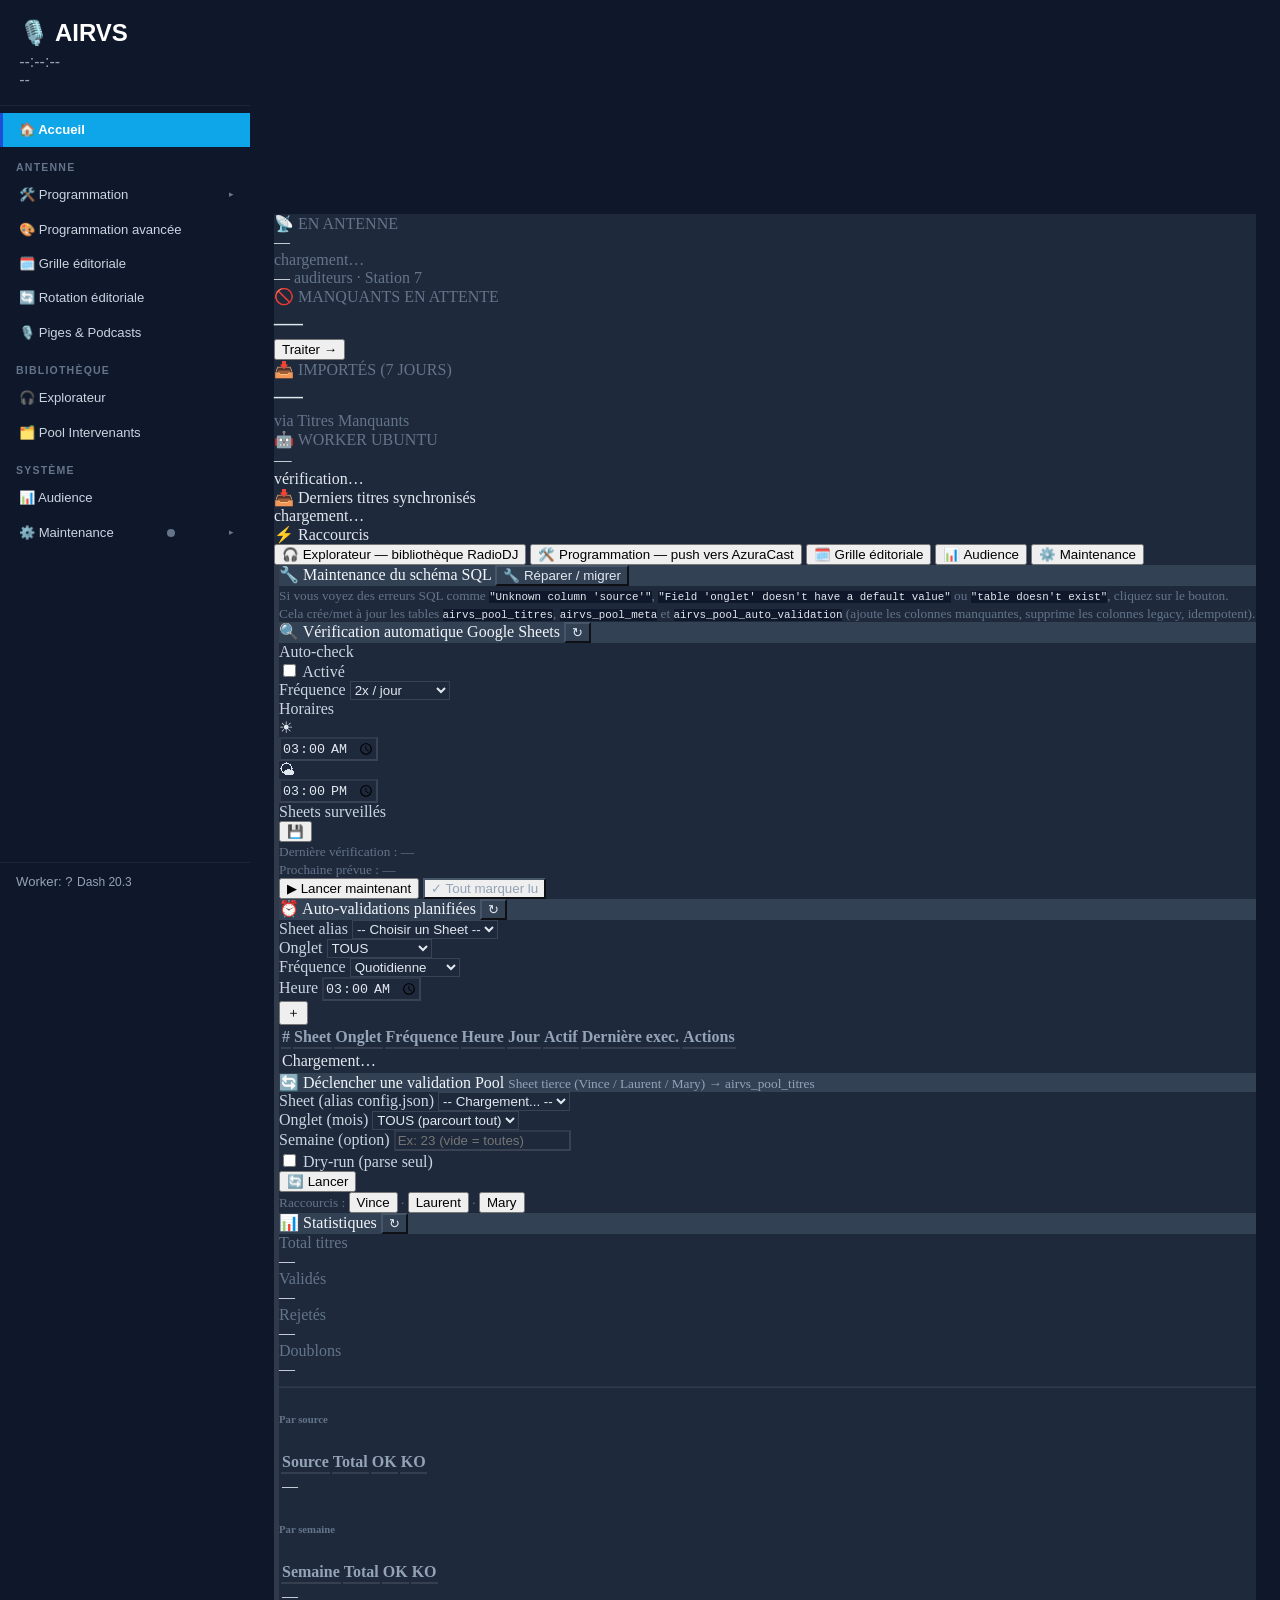
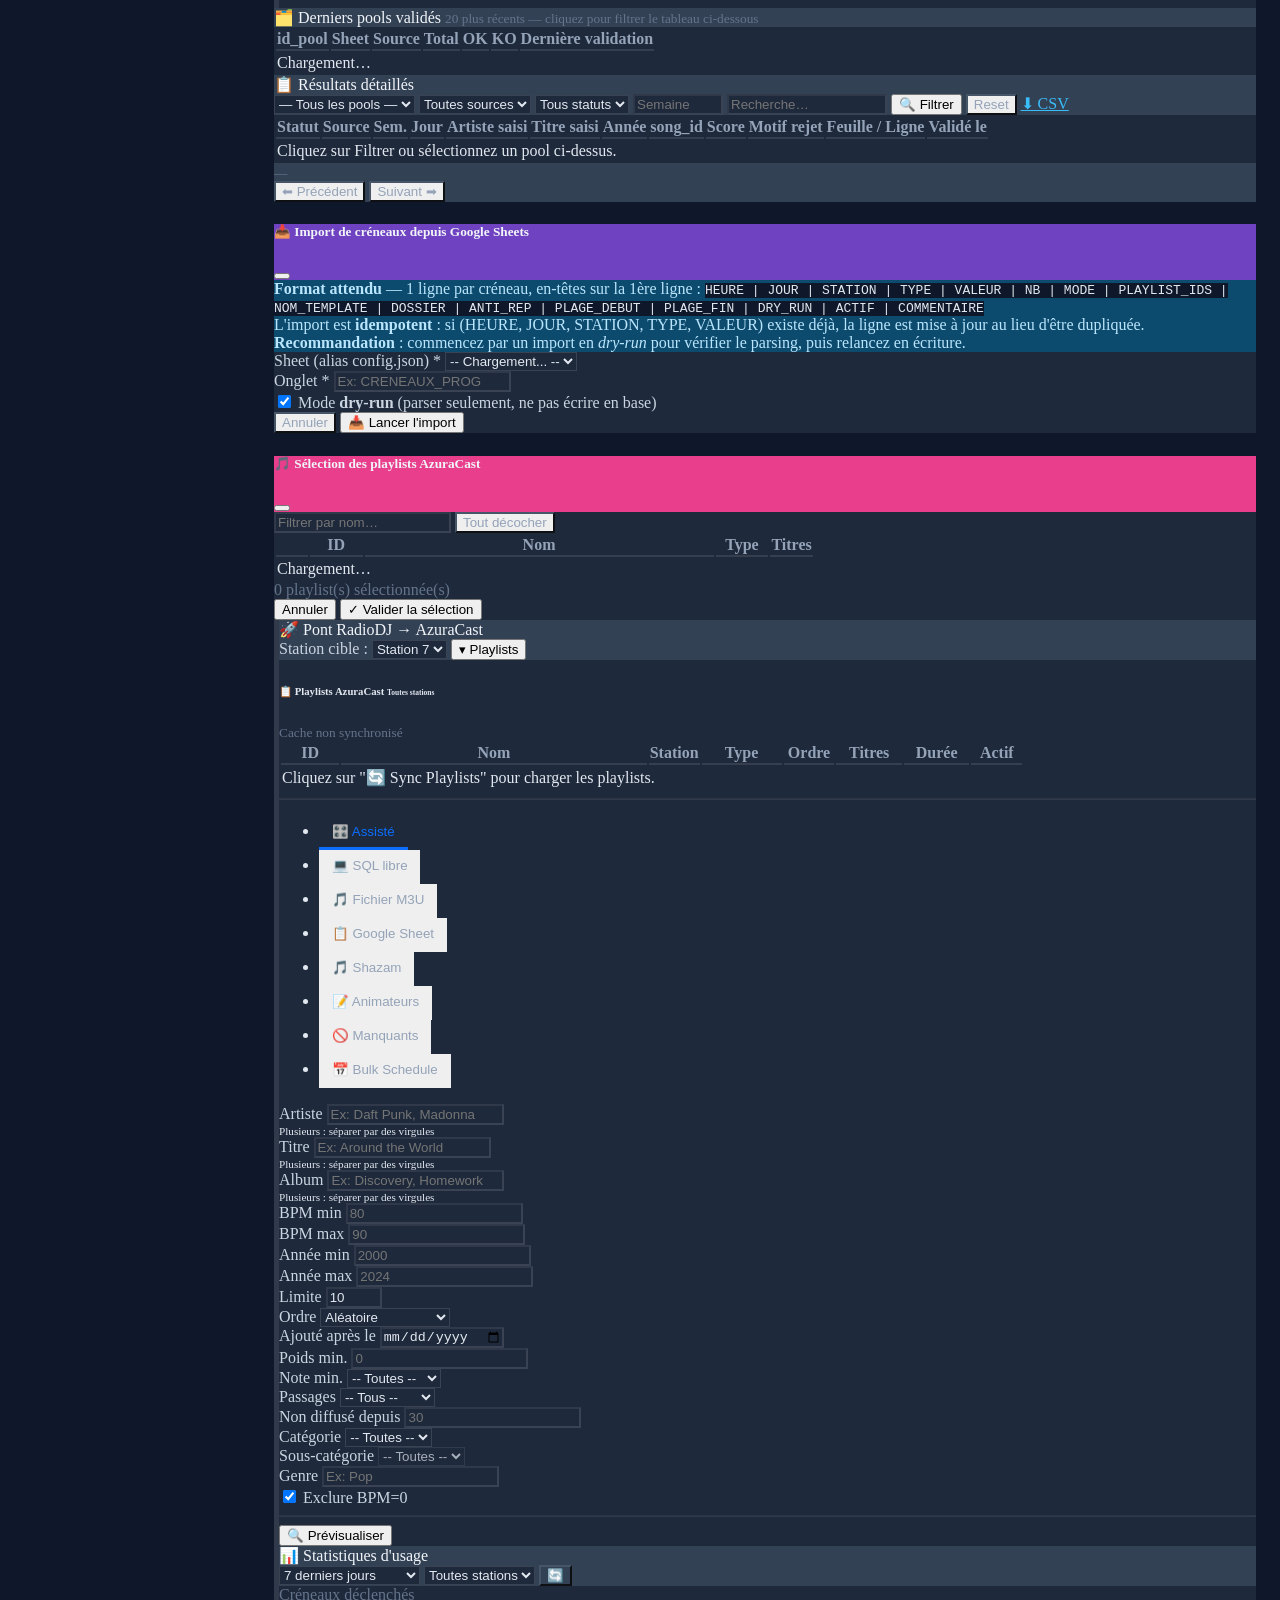
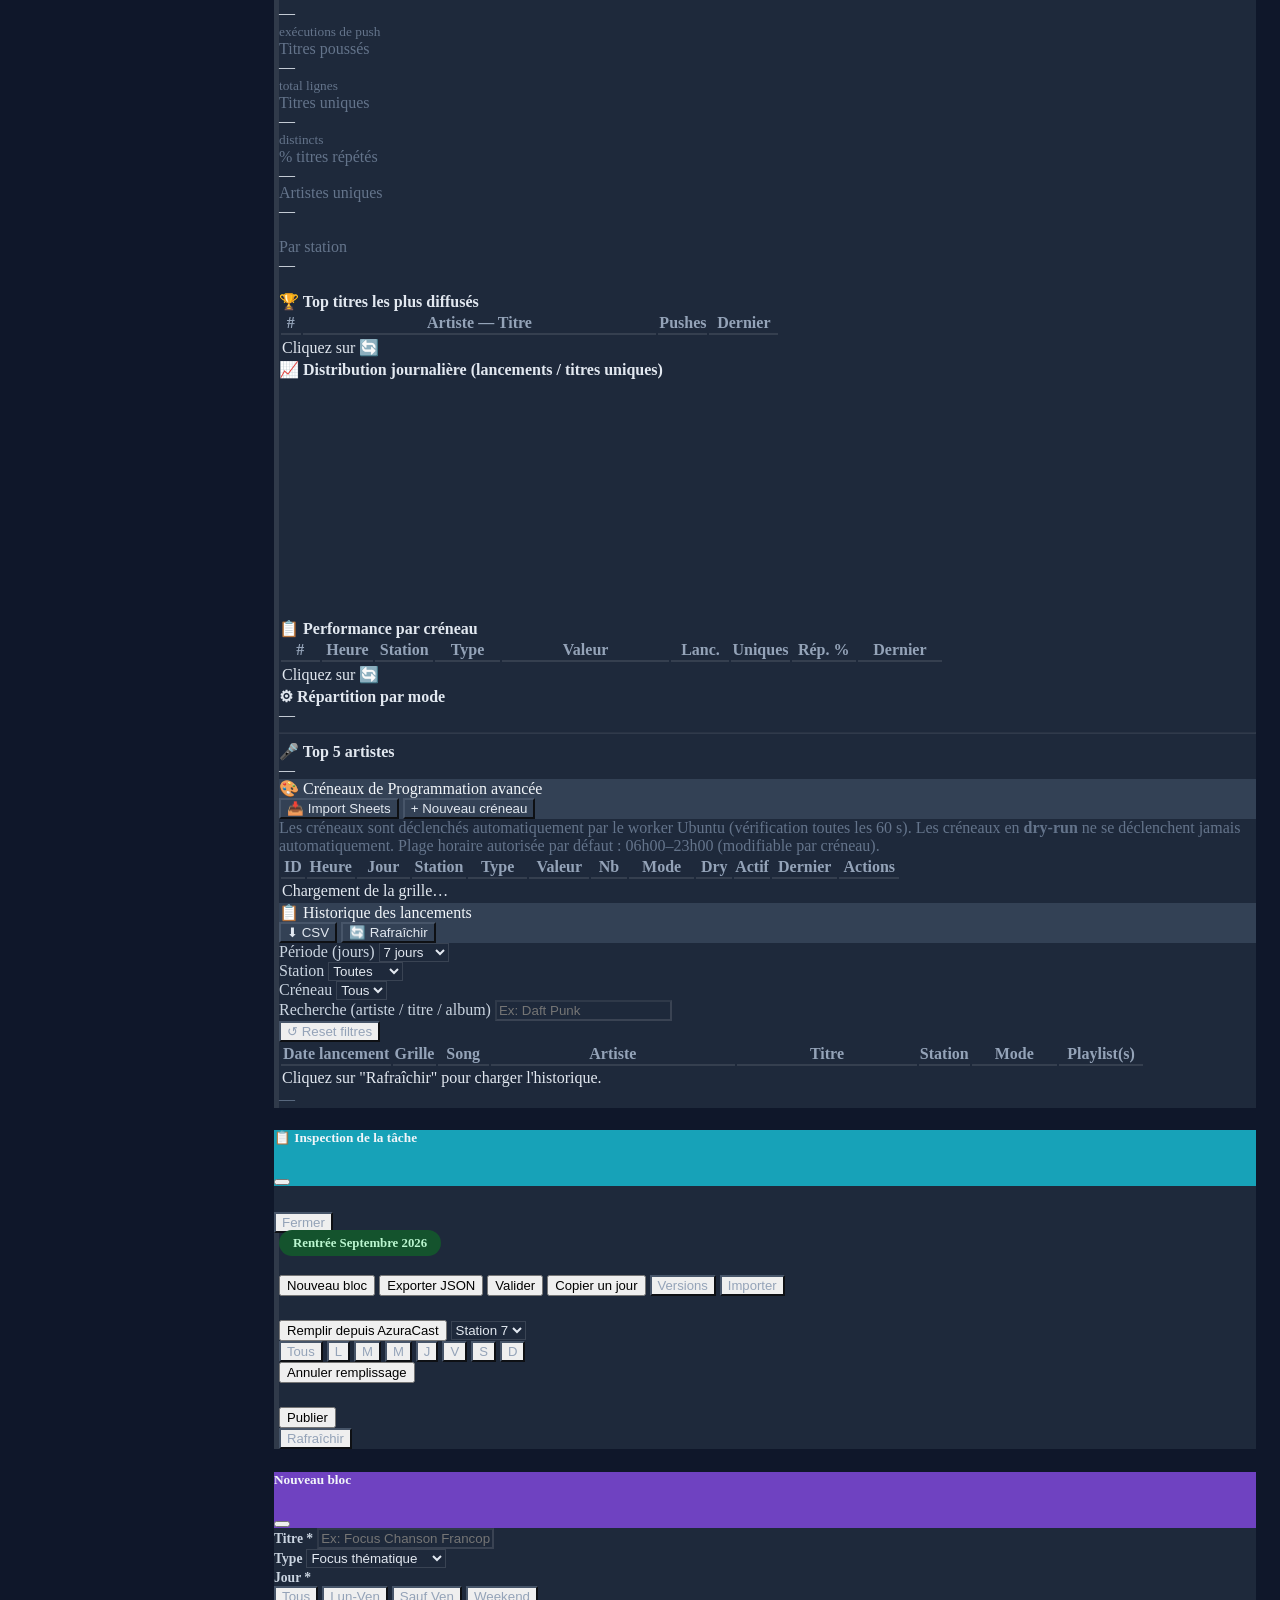
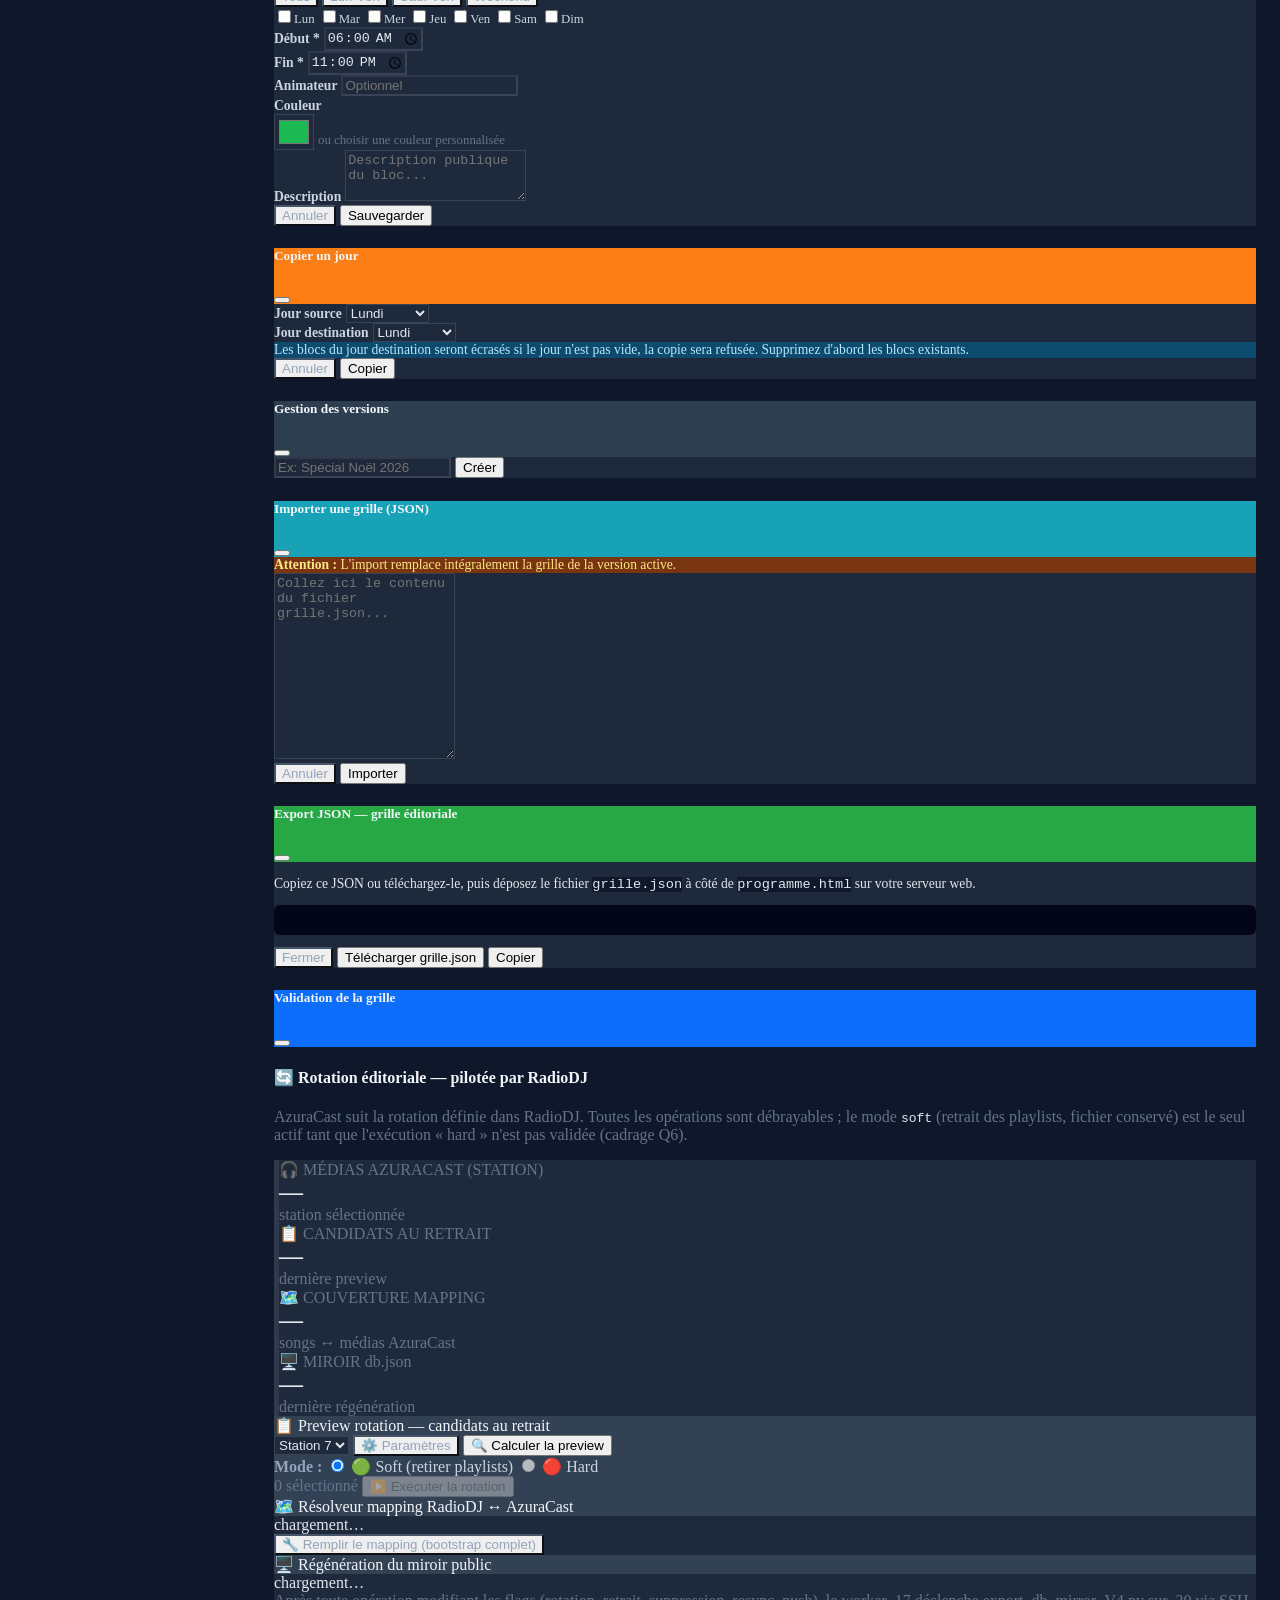
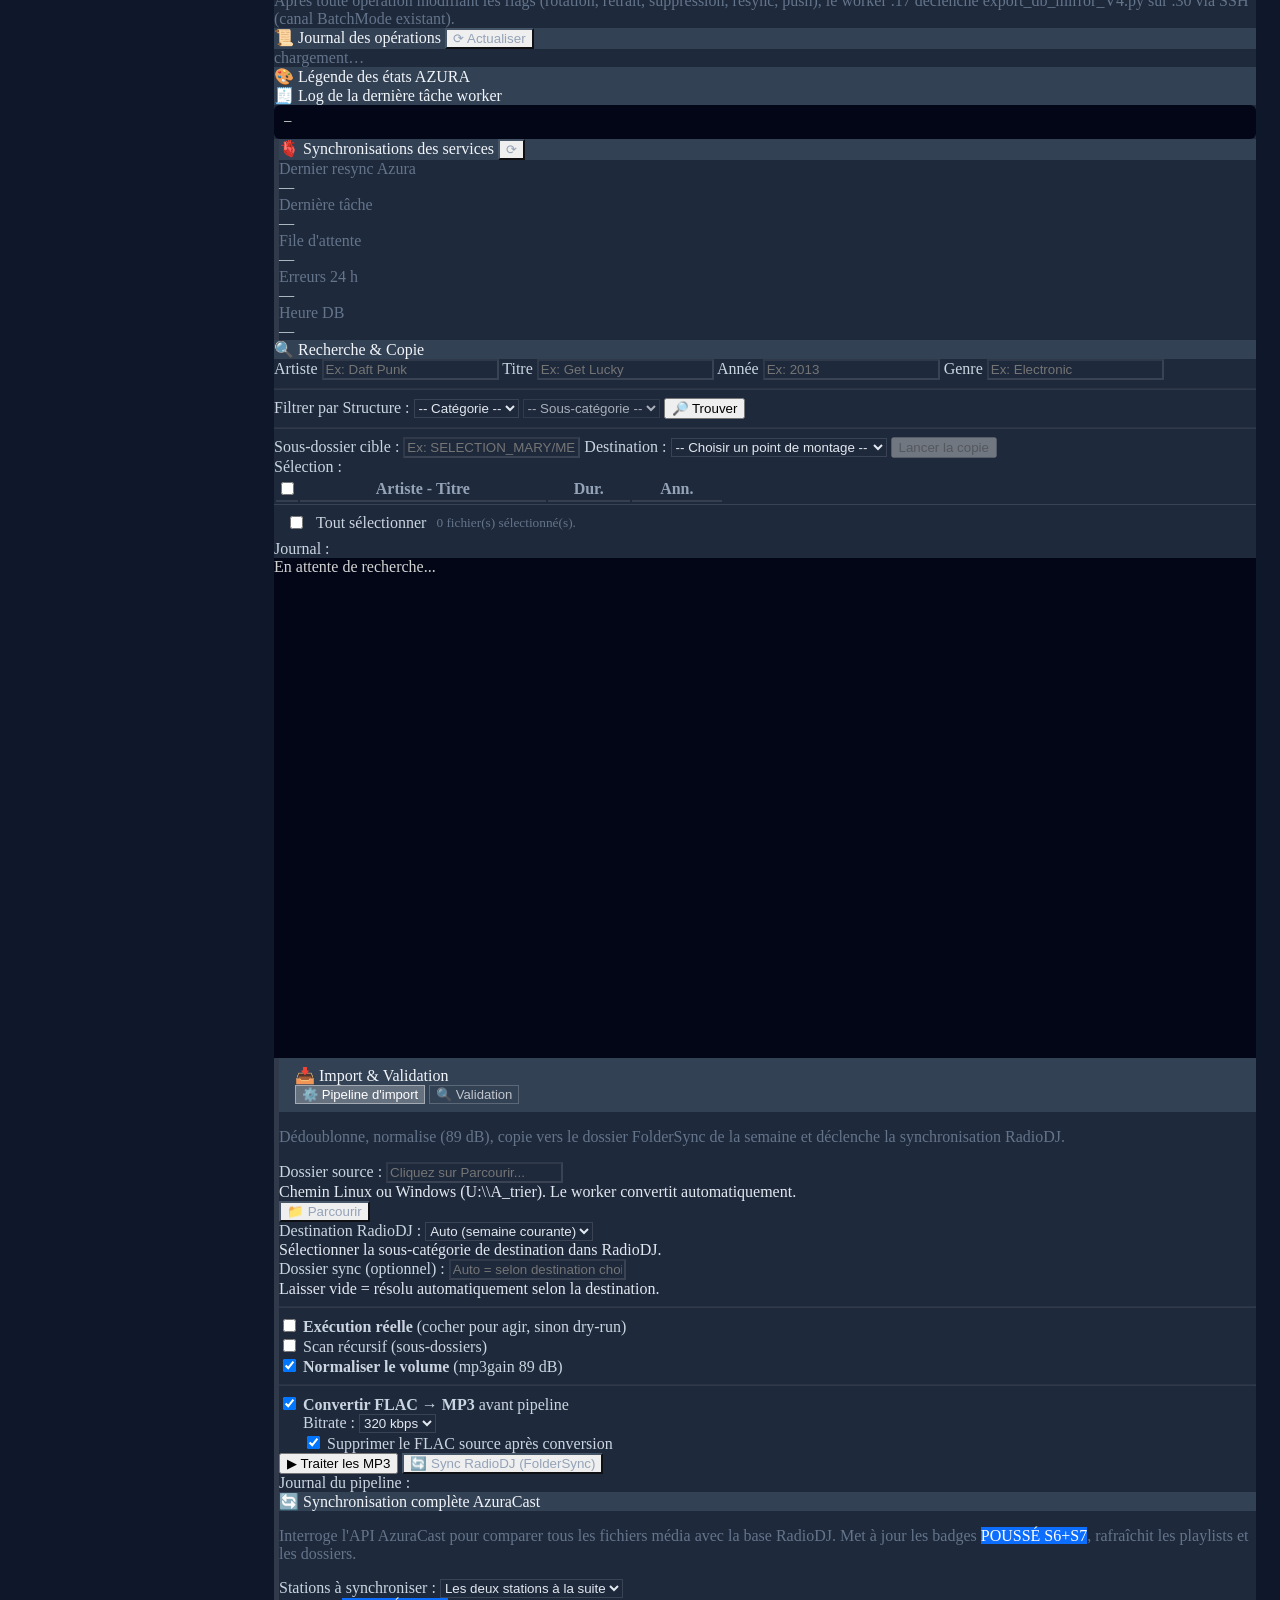
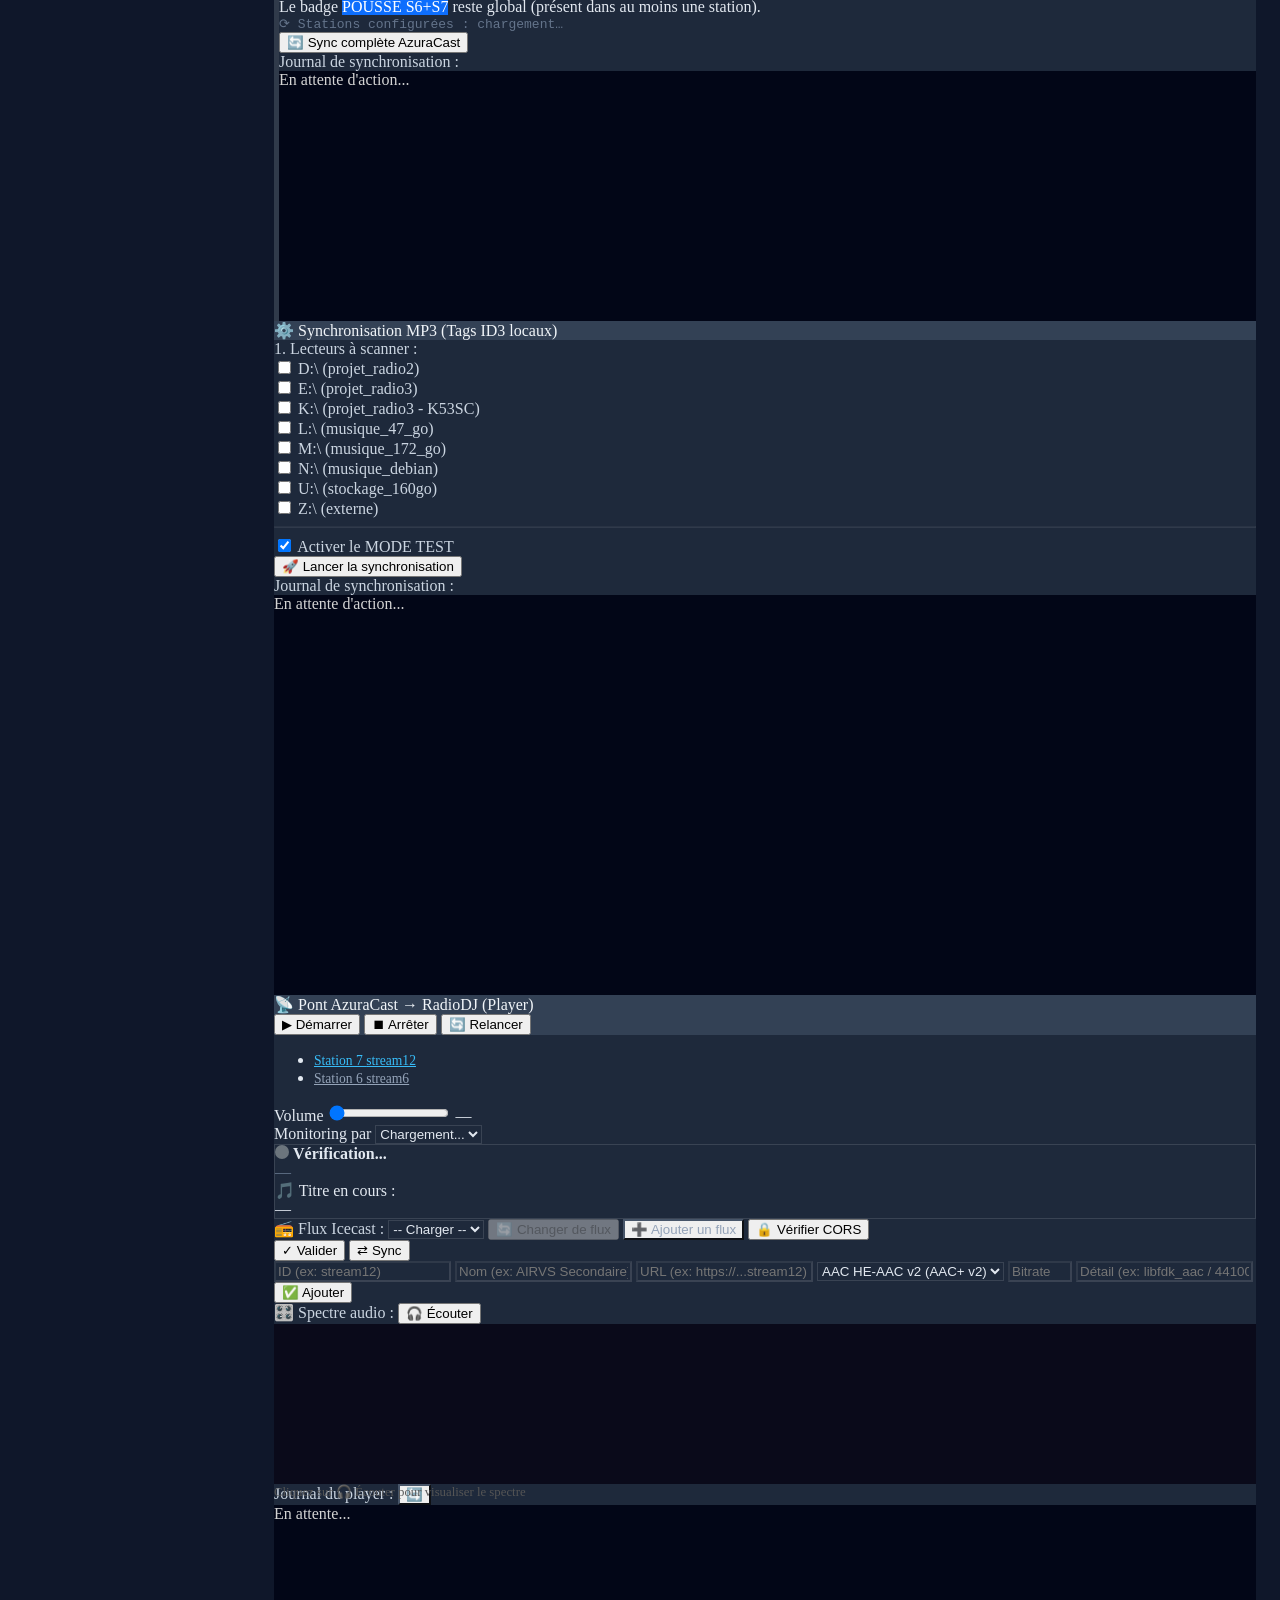
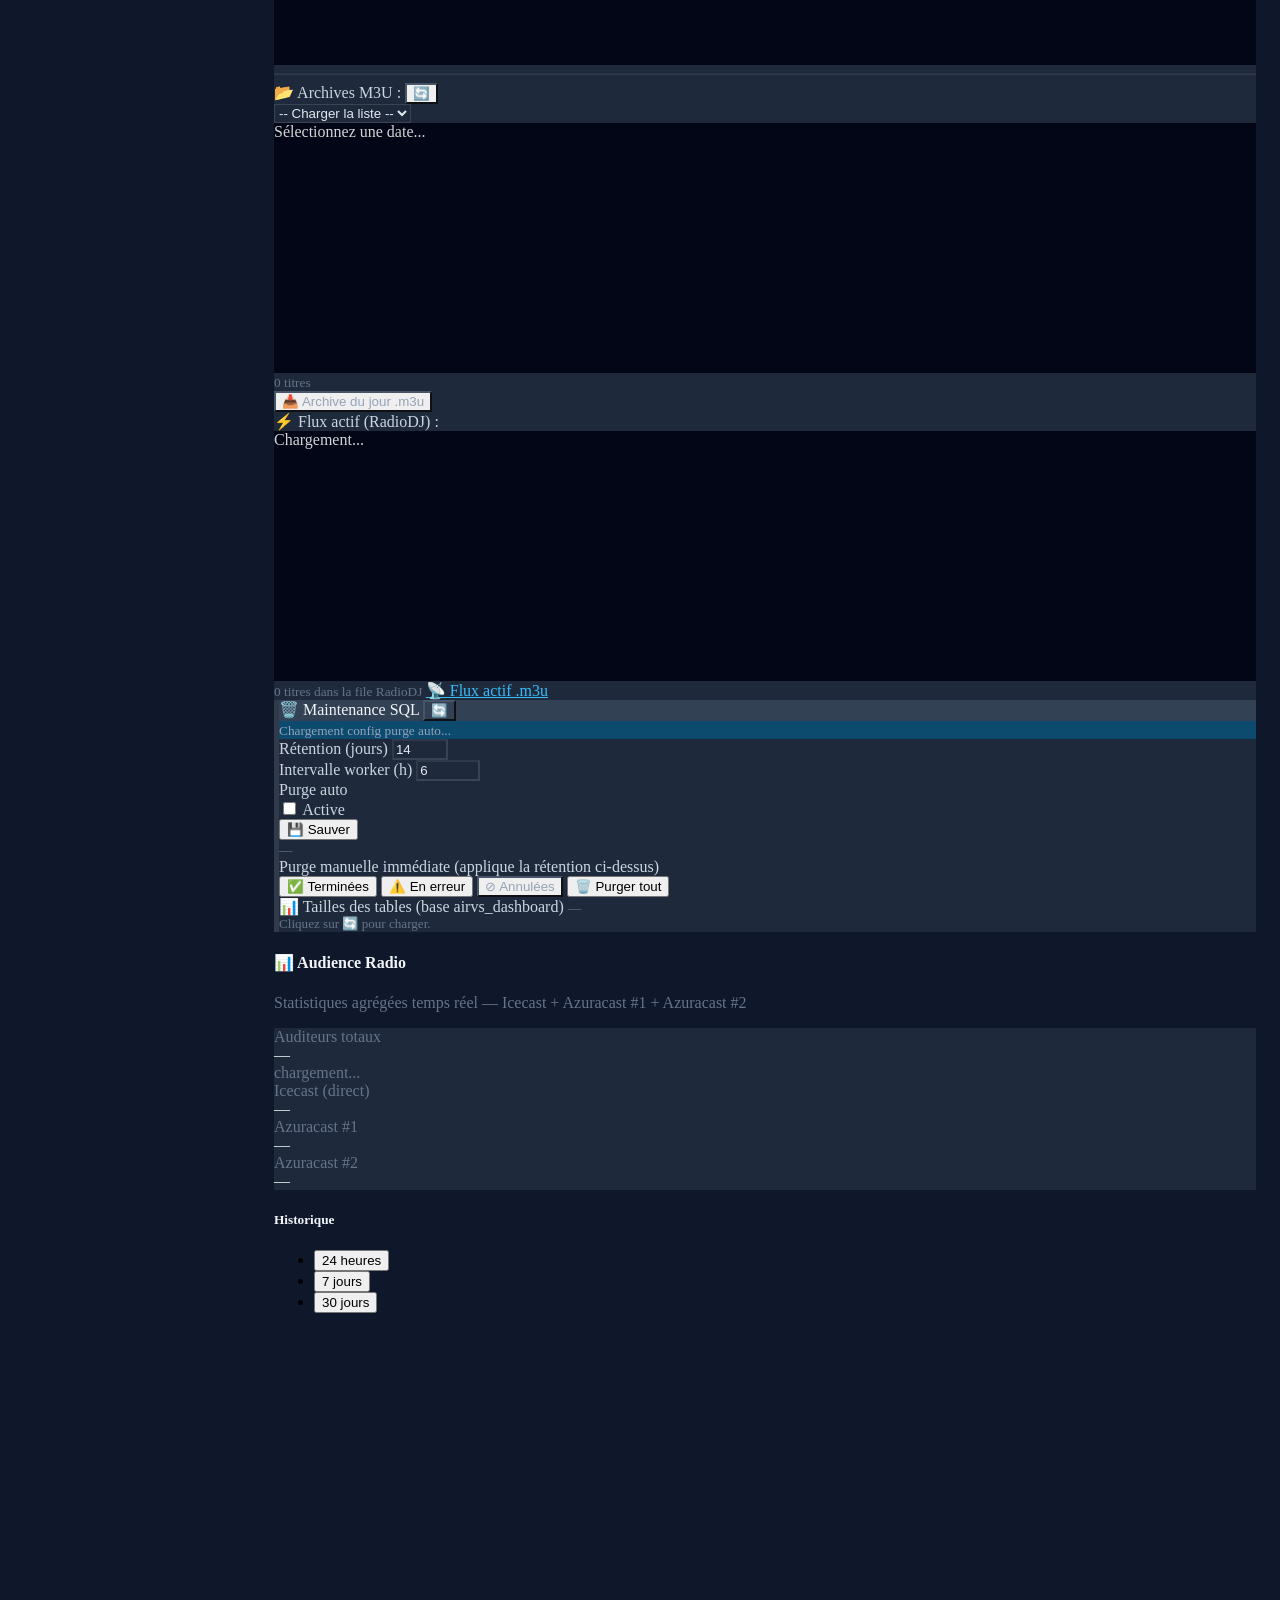
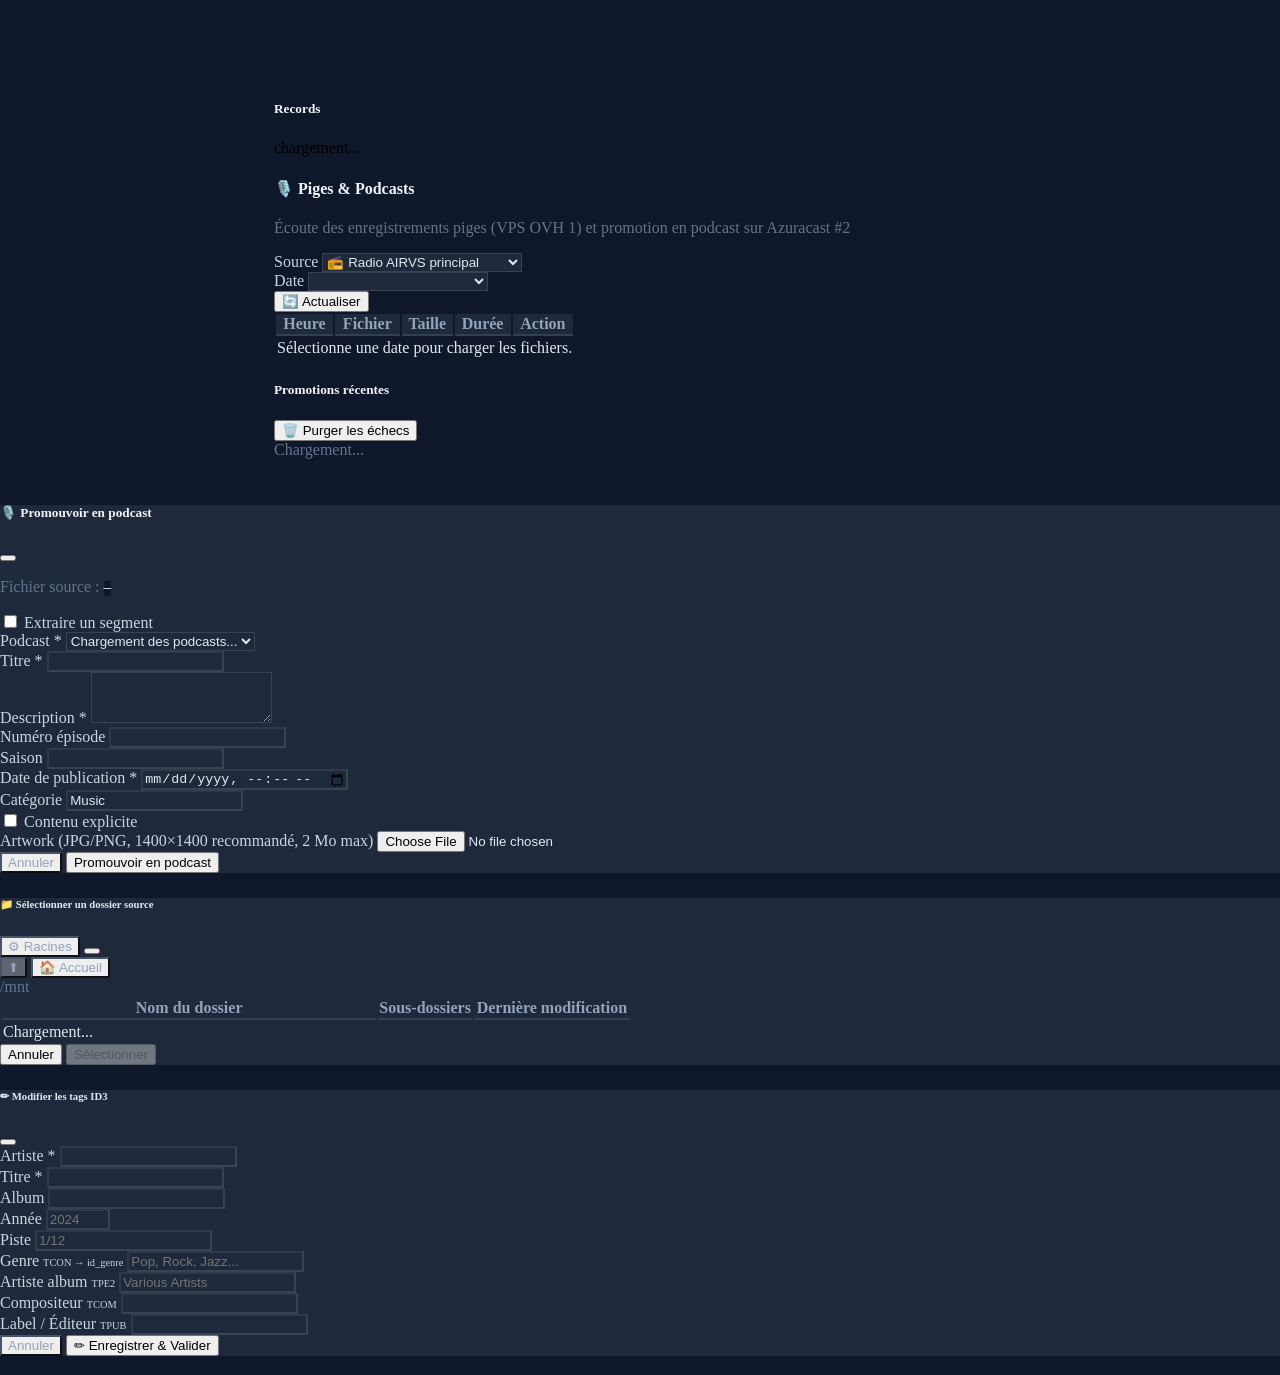
==== commit f2162610: "fix(dashboard): Hotfix 2026.11.16-B — éléments restés clairs en thème sombre Base production validée" ====
--- a/airvs_dashboard_v2/index.html
+++ b/airvs_dashboard_v2/index.html
@@ -1,6 +1,7 @@
 <!-- ██████ AIRVS PATCH PROGRAMMATION v2.2 — 2026-10-08 — ZONE DOWNLOAD AI ██████ -->
 <!-- Corrélation auto multi-passes après import (suspects + pipeline, ciblée titres importés) -->
 <!-- + suivi temps réel de la corrélation dans le terminal Import & Validation -->
+<!-- Hotfix 2026.11.16-B — thème sombre : cartes restées claires (.pls-section, .anim-dd, #pushTabs, .btn-light, body) -->
 <!-- ============================================================================== -->
 <!-- FICHIER DE DEPLOIEMENT - AIRVS Dashboard v2                                     -->
 <!-- Date     : 2026-09-29 14:20 UTC                                                -->
@@ -541,6 +542,32 @@
         body.airvs-theme-dark .table tr.table-danger td,  body.airvs-theme-dark .table tr.table-danger th  { color: #fecaca !important; }
         body.airvs-theme-dark .table tr.table-success td, body.airvs-theme-dark .table tr.table-success th { color: #bbf7d0 !important; }
         body.airvs-theme-dark .table tr.table-info td,    body.airvs-theme-dark .table tr.table-info th    { color: #bae6fd !important; }
+        /* ── Hotfix 2026.11.16-B : éléments restés clairs en thème sombre ──
+           Ré-applique les correctifs du hotfix 2026.11.16-A (absents de la base
+           production md5 7122dc7c) et étend aux boutons .btn-light.
+           - body : arrière-plan de page (bord d'overscroll) restait clair
+             (#f1f5f9 en dur ligne 80).
+           - .pls-section : sous-carte « Et ajouter aux playlists » du panneau
+             Copier/Ajouter PLS restait blanche — fond #f8fafc en dur (ligne 412),
+             capture du 16/11 13:56. Fond sombre + bordure pointillée visible.
+           - .anim-dd : popup du badge animateur restait blanche (#fff, ligne 292) ;
+             le :hover des items était déjà couvert (bloc 20.1), pas la couleur.
+           - #pushTabs : pills Assisté/SQL libre/… peintes #555 !important (règle
+             ID ligne 308) → spécificité ID supérieure aux overrides .nav-tabs du
+             bloc 20.1, et c'est un nav-pills. :not(.active) pour garder le pill
+             actif bleu.
+           - .btn-light : 14 boutons (↻ refresh, Import Sheets, CSV, Fermer…)
+           restaient #f8f9fa sur fond sombre (console 16/11 : BUTTON.btn →
+           rgb(248,249,250)). */
+        body.airvs-theme-dark { background: #0f172a !important; }
+        body.airvs-theme-dark .pls-section { background: #0f172a !important; border-color: rgba(255,255,255,0.18) !important; }
+        body.airvs-theme-dark .anim-dd { background: #1e293b !important; border-color: rgba(255,255,255,0.12) !important; box-shadow: 0 4px 16px rgba(0,0,0,0.55) !important; }
+        body.airvs-theme-dark .anim-dd-item { color: #e2e8f0 !important; }
+        body.airvs-theme-dark .anim-dd-item:hover { background: #334155 !important; color: #fff !important; }
+        body.airvs-theme-dark #pushTabs .nav-link:not(.active) { color: #94a3b8 !important; }
+        body.airvs-theme-dark #pushTabs .nav-link:not(.active):hover { color: #cbd5e1 !important; border-bottom-color: #475569 !important; }
+        body.airvs-theme-dark .btn-light { background-color: #334155 !important; border-color: #475569 !important; color: #e2e8f0 !important; }
+        body.airvs-theme-dark .btn-light:hover { background-color: #475569 !important; border-color: #64748b !important; color: #fff !important; }
     </style>
 </head>
 <body>
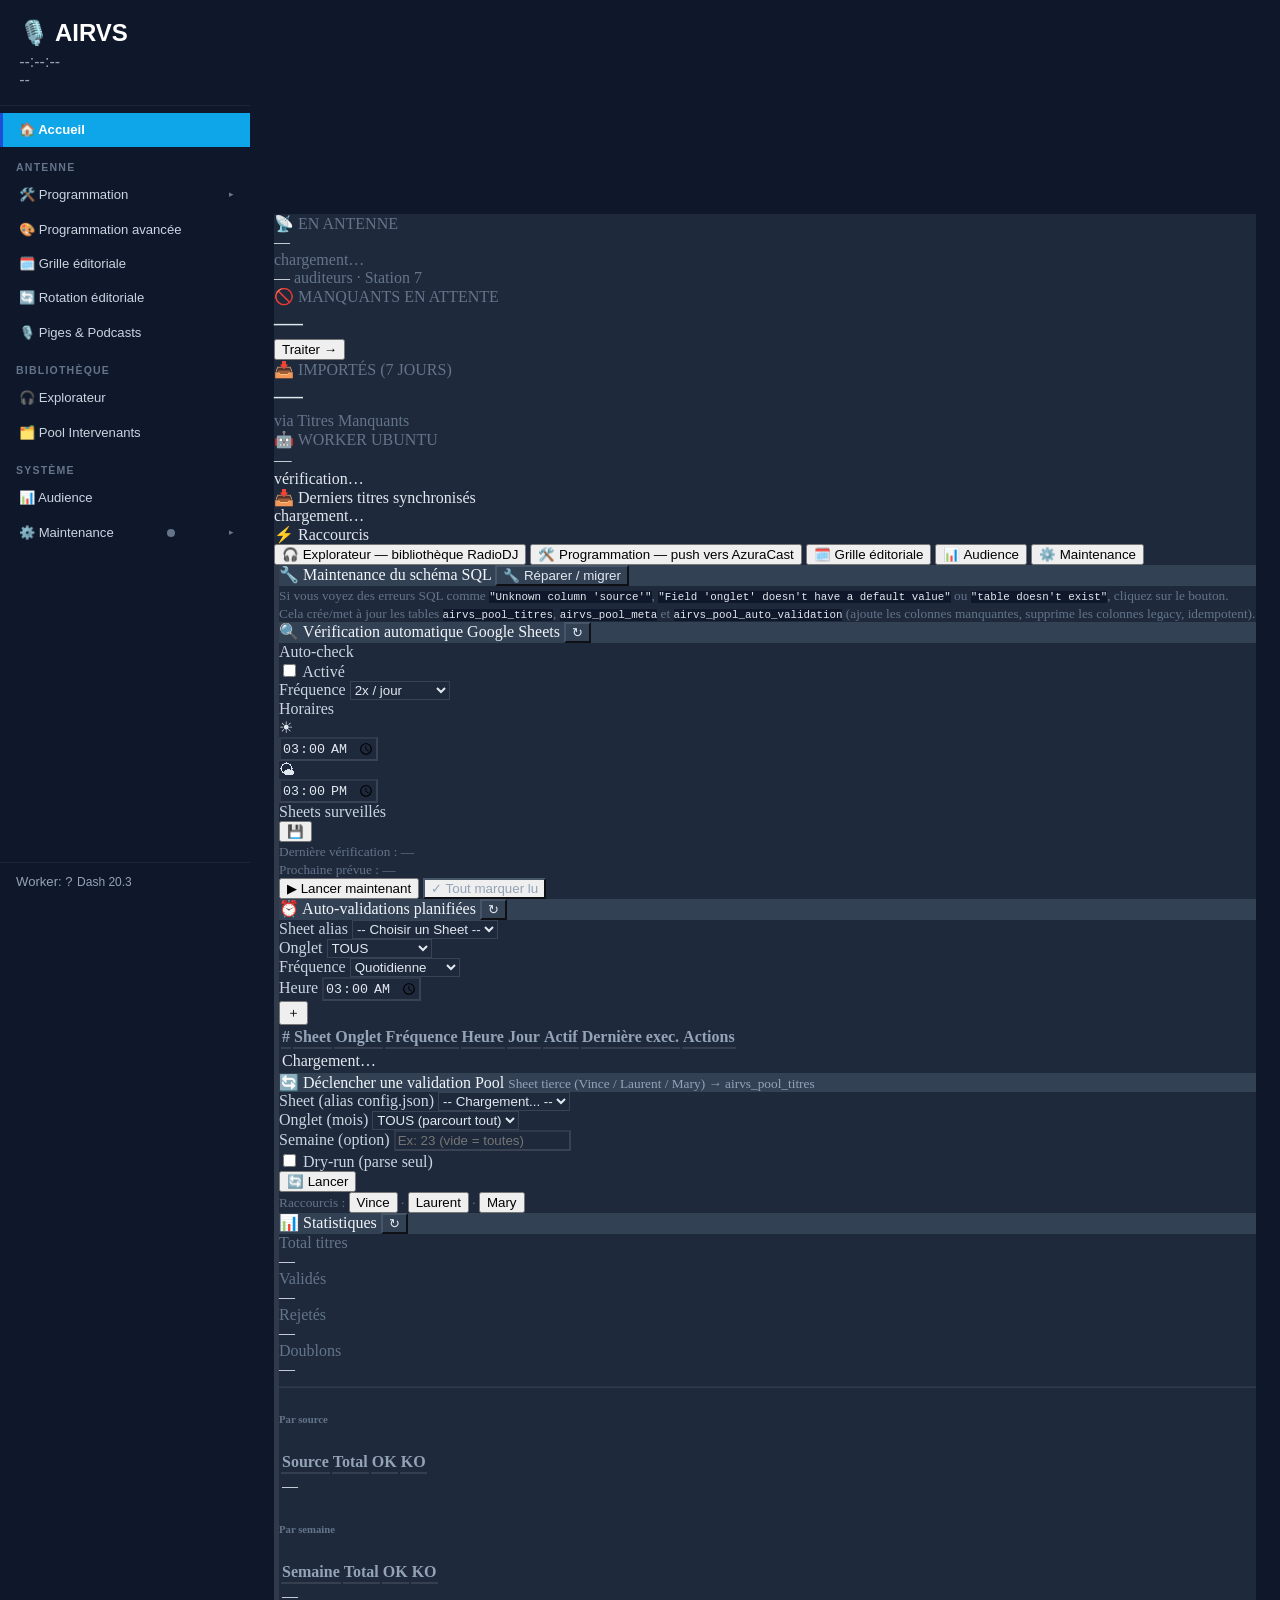
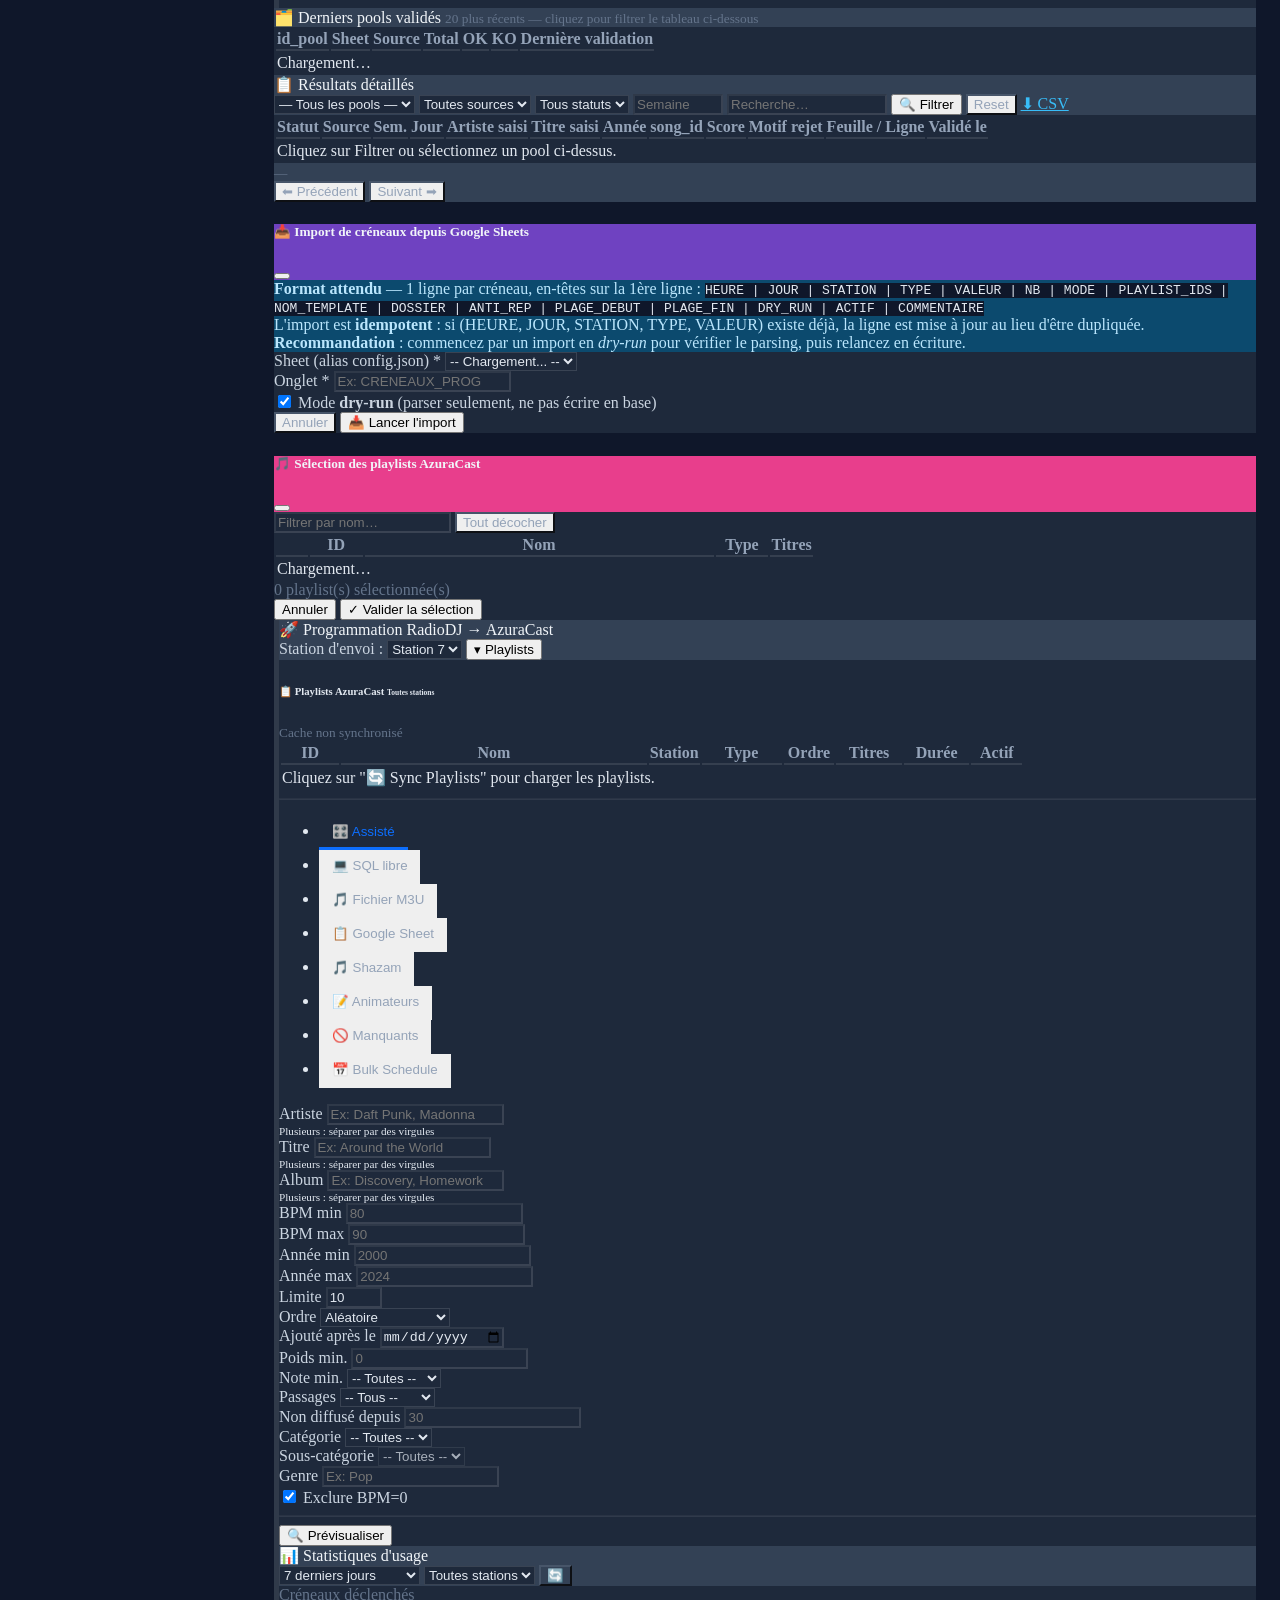
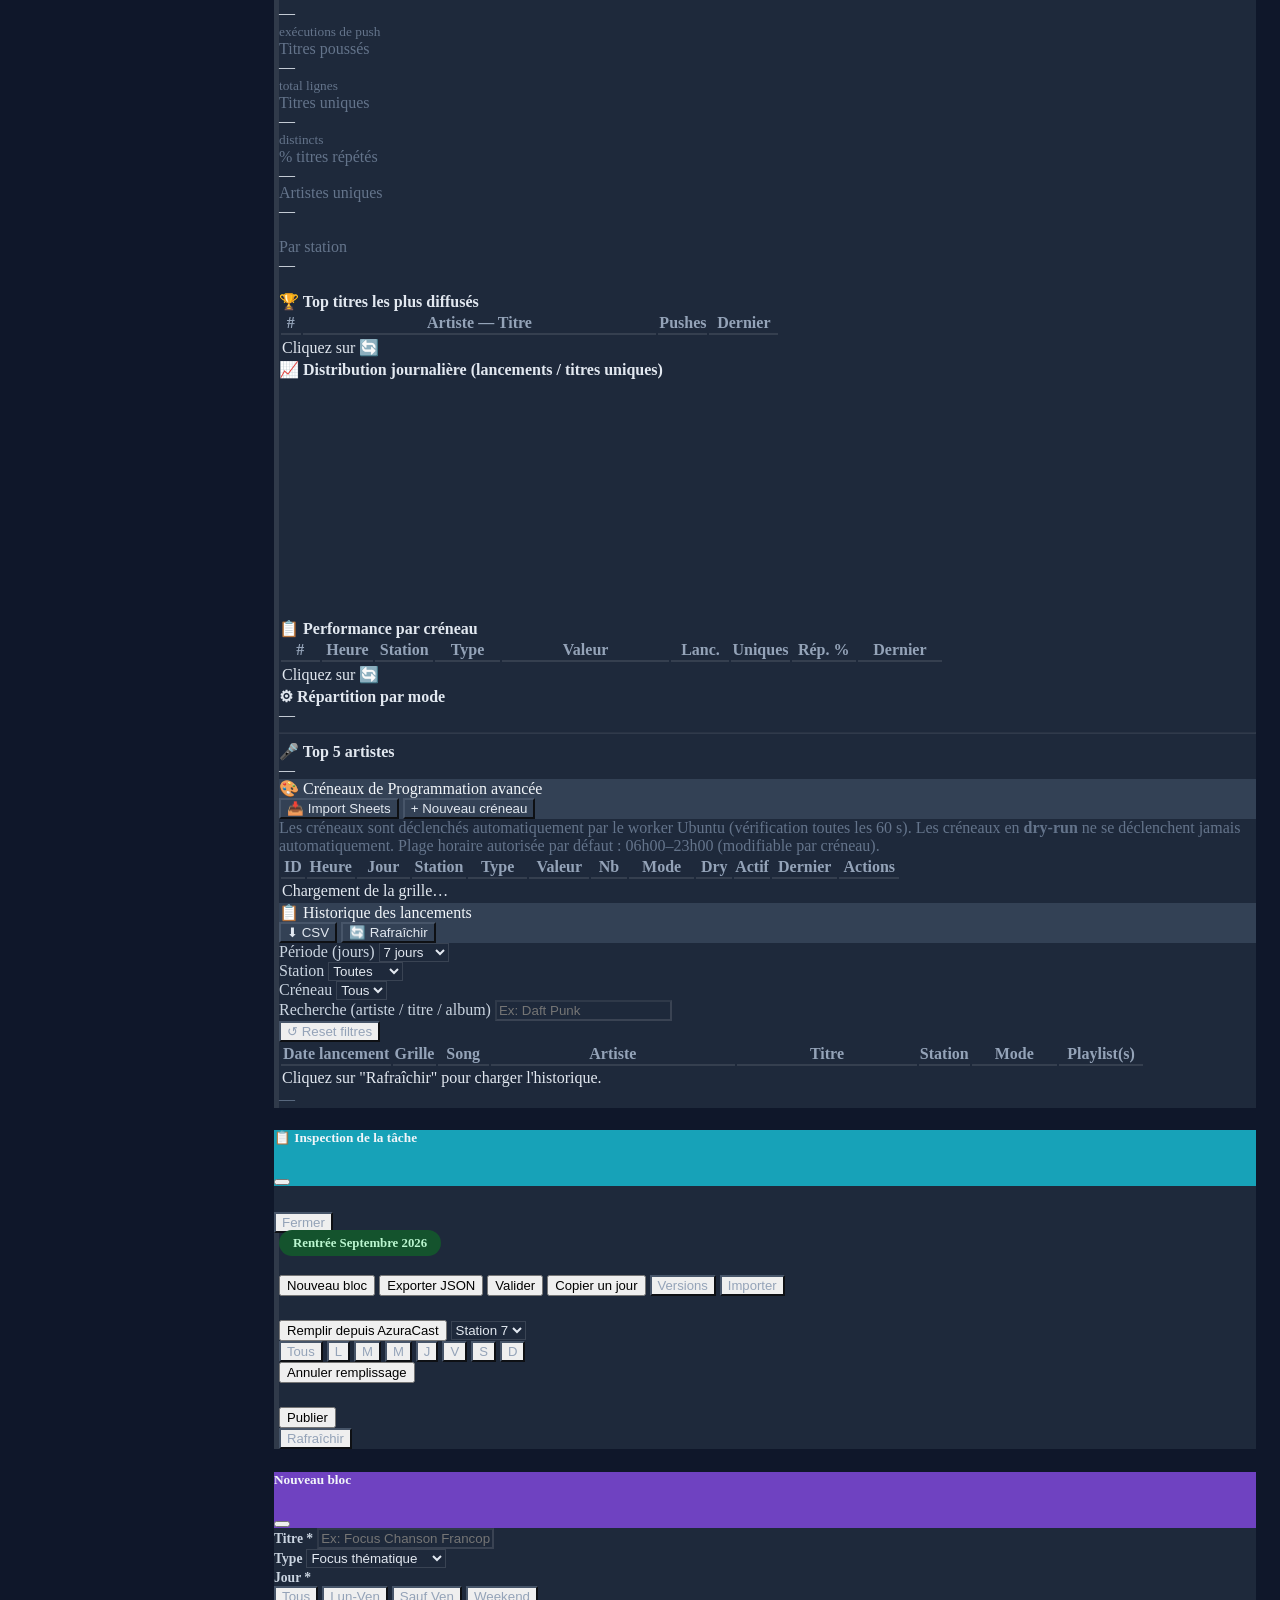
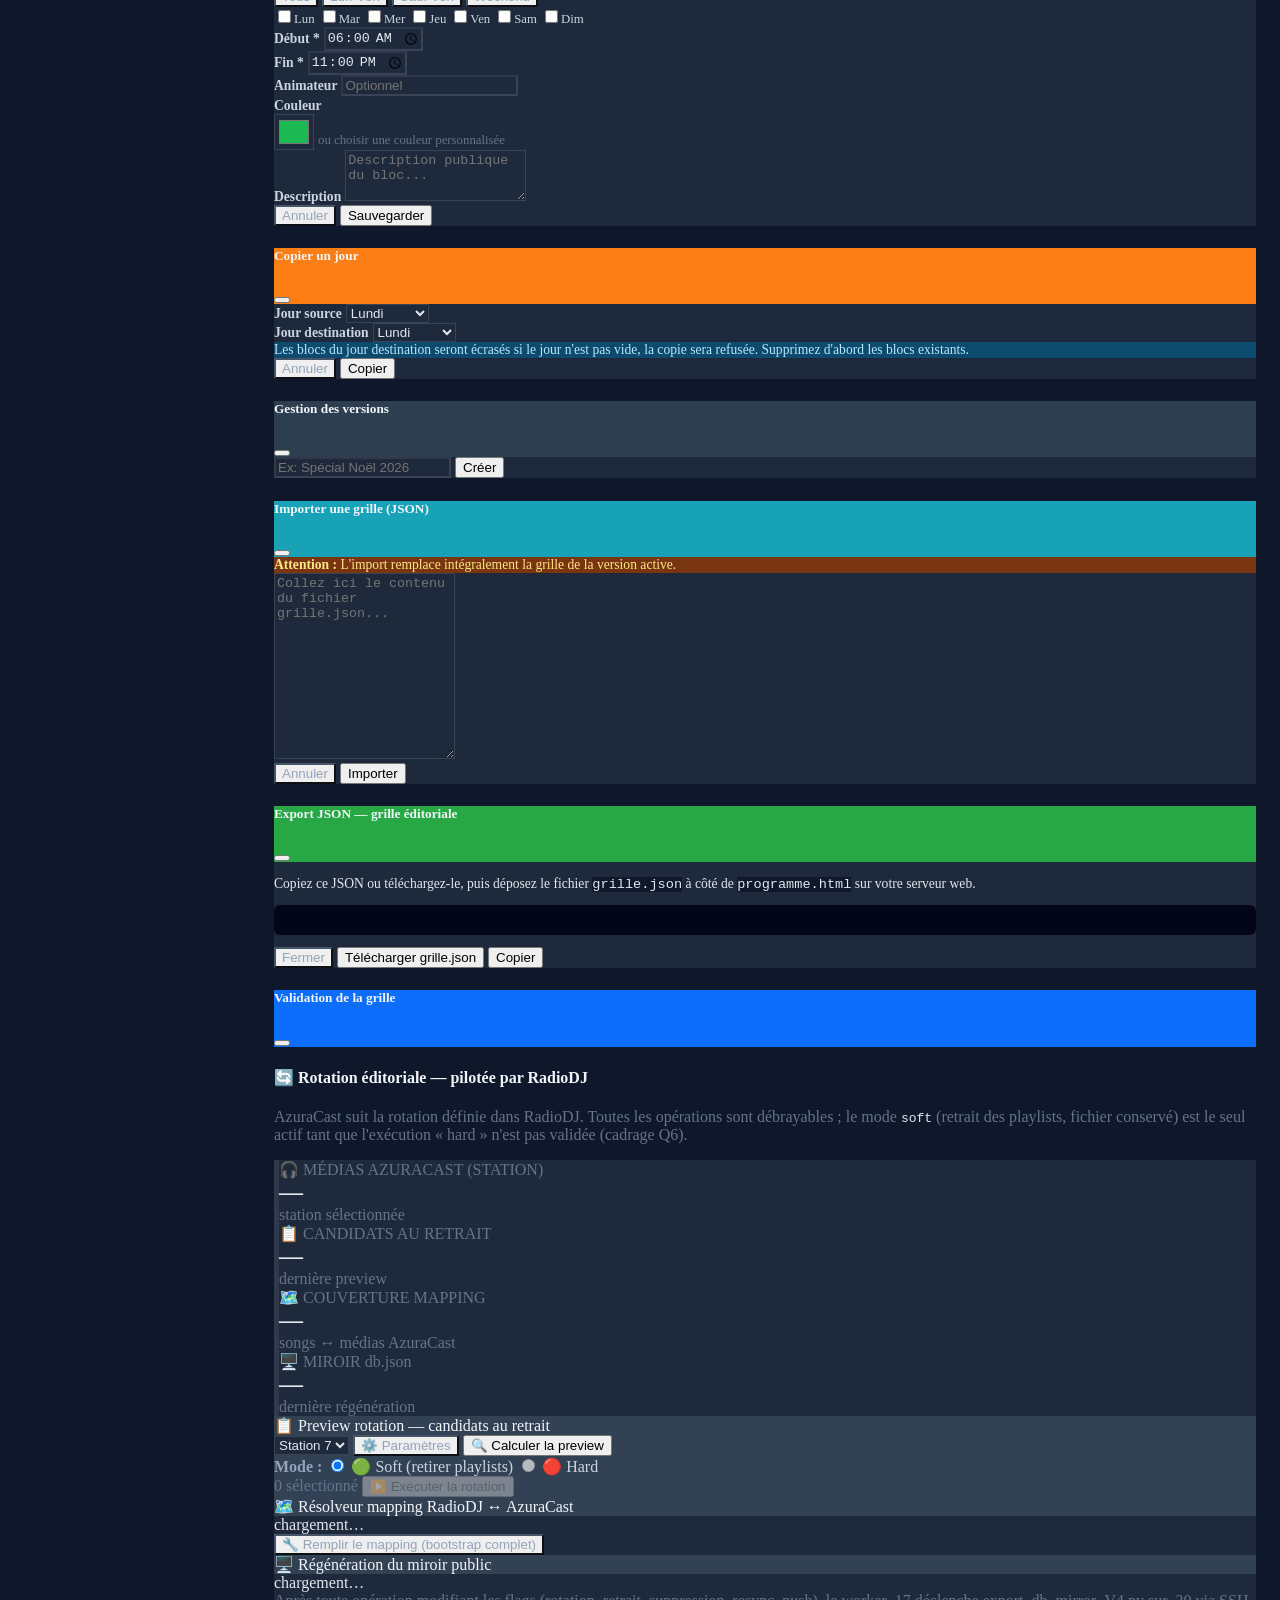
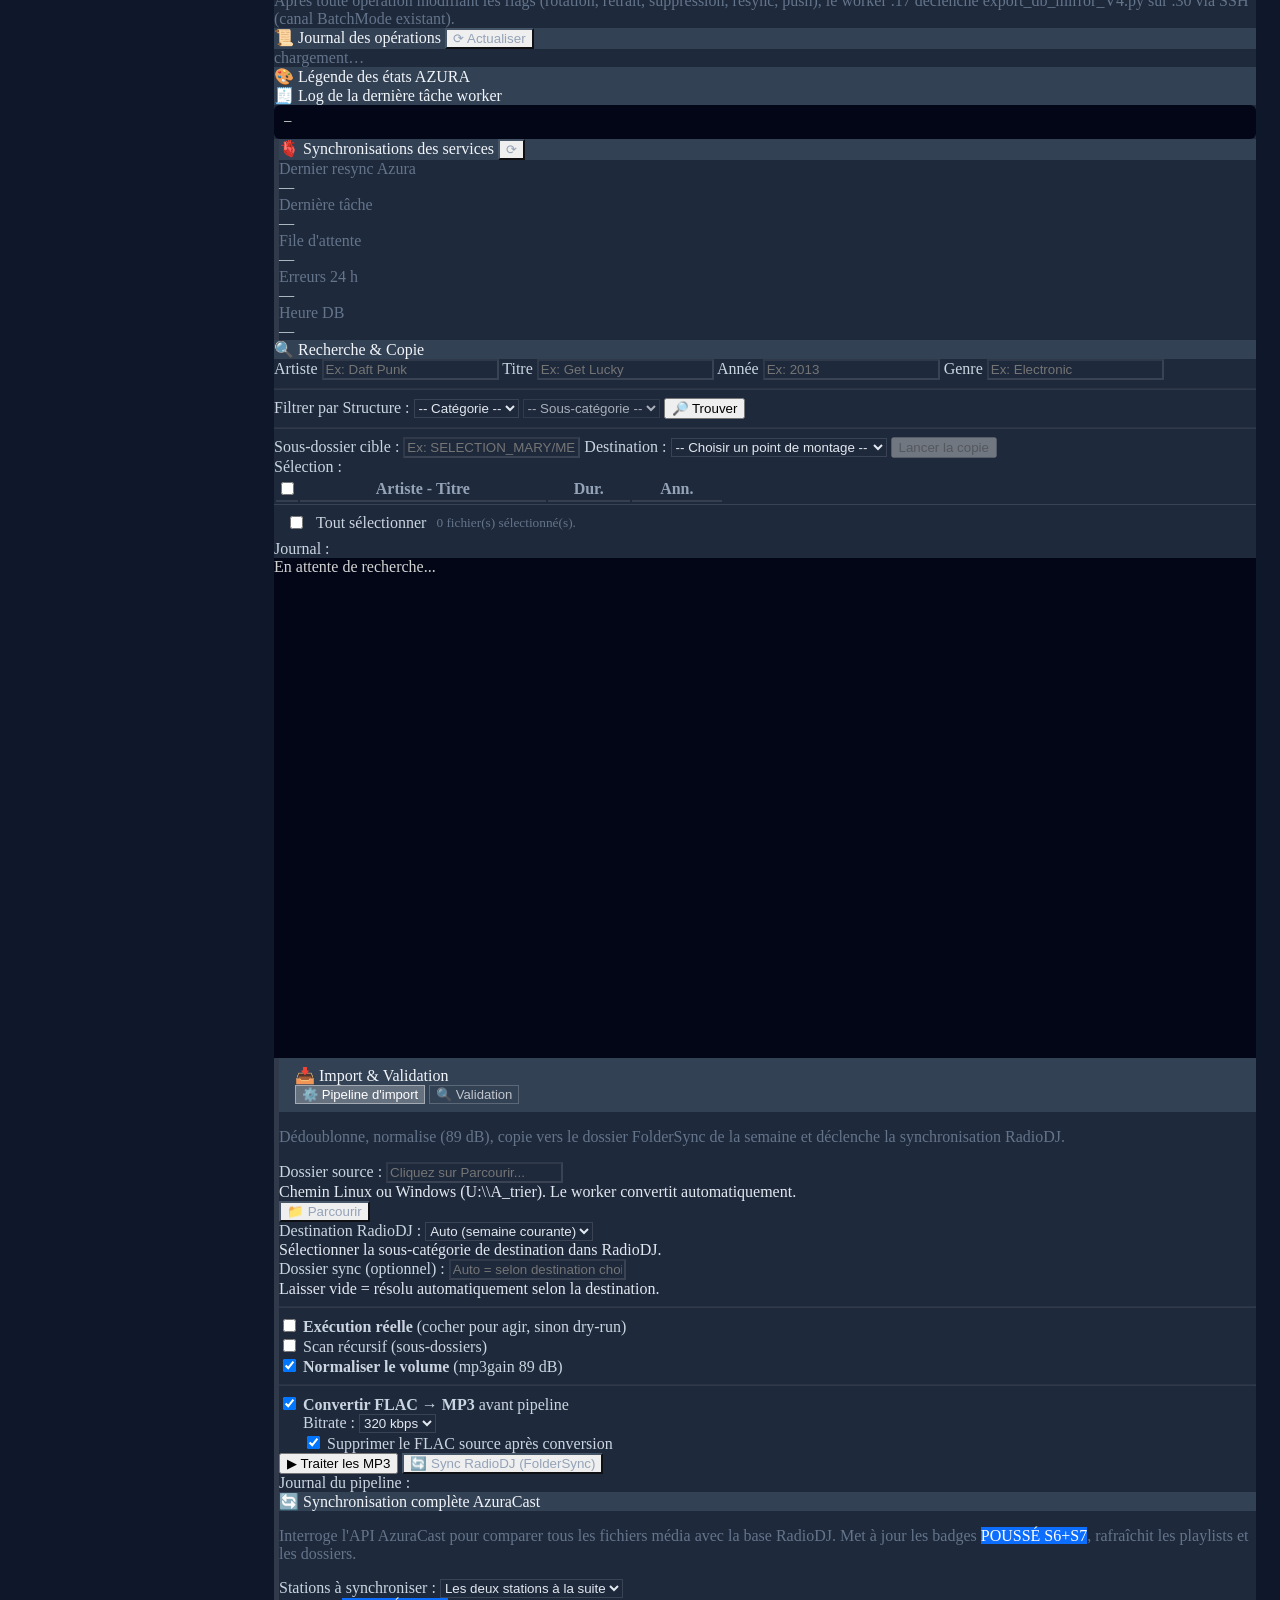
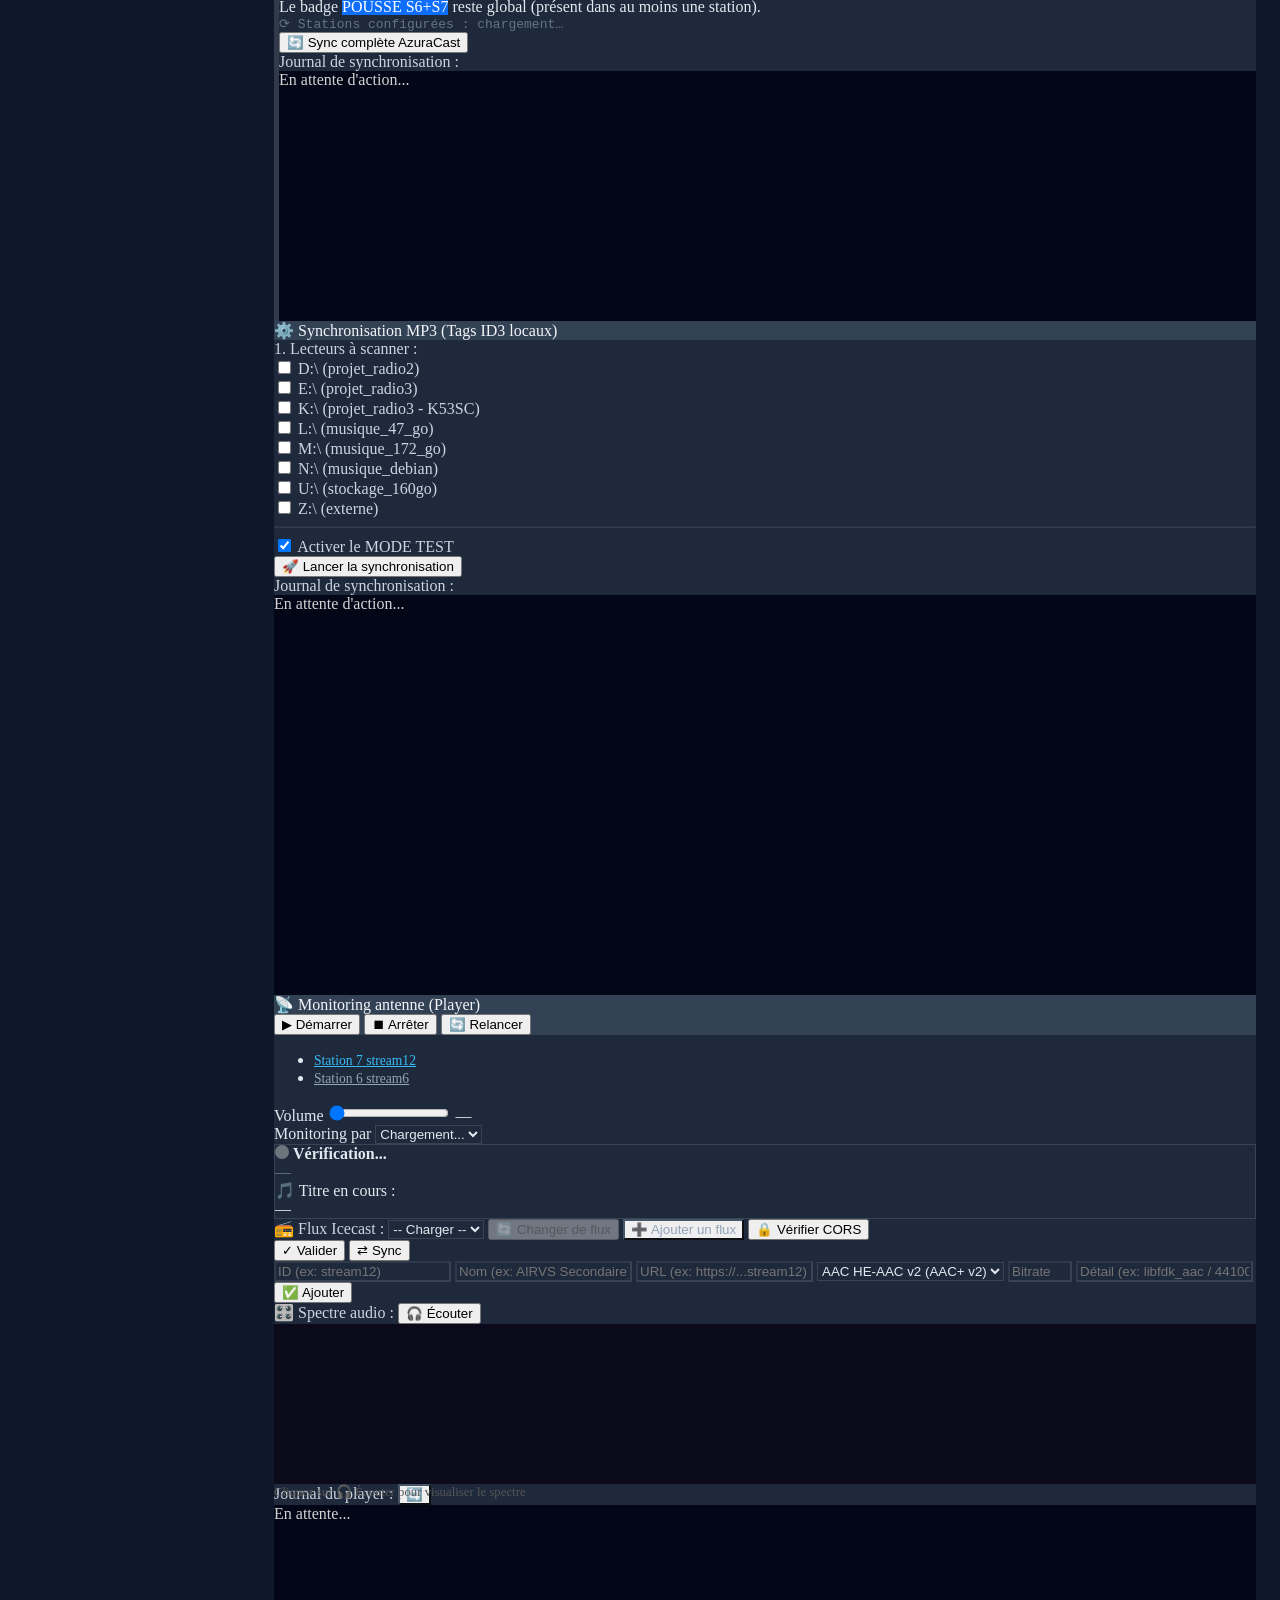
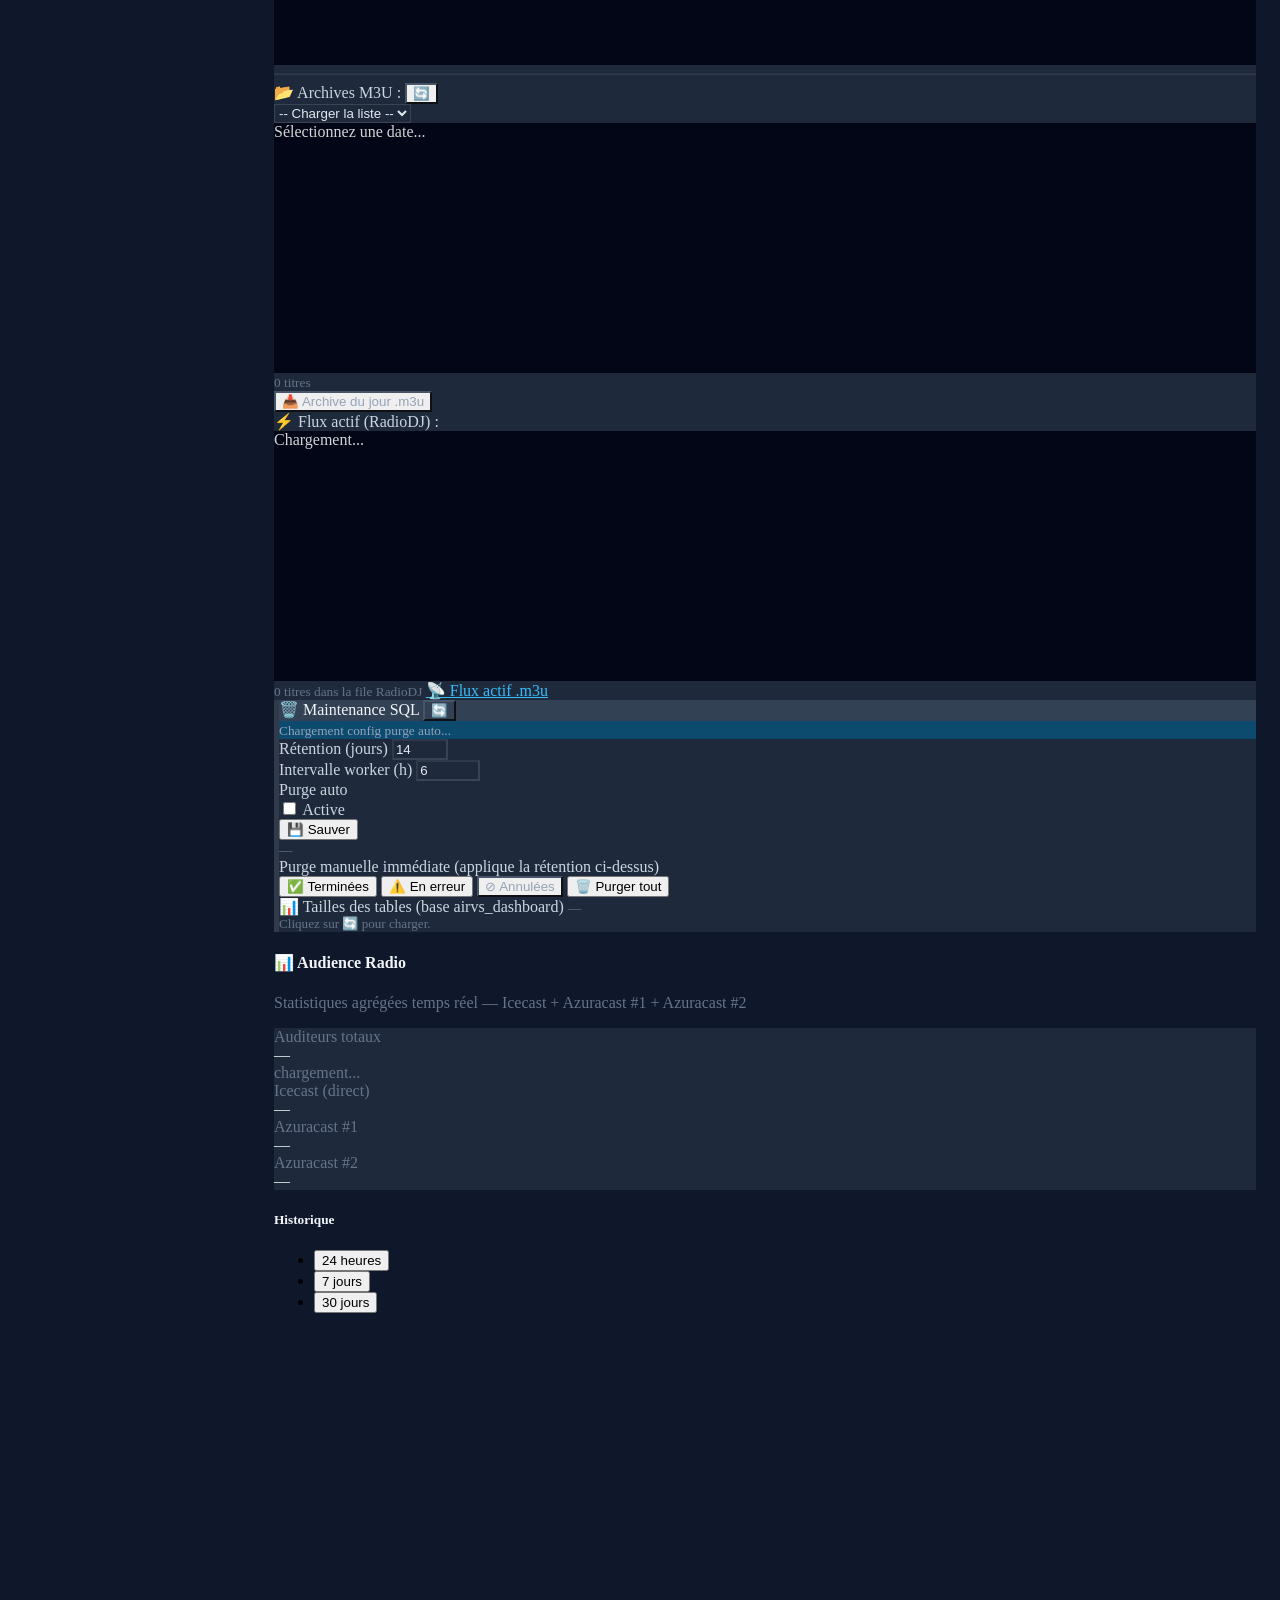
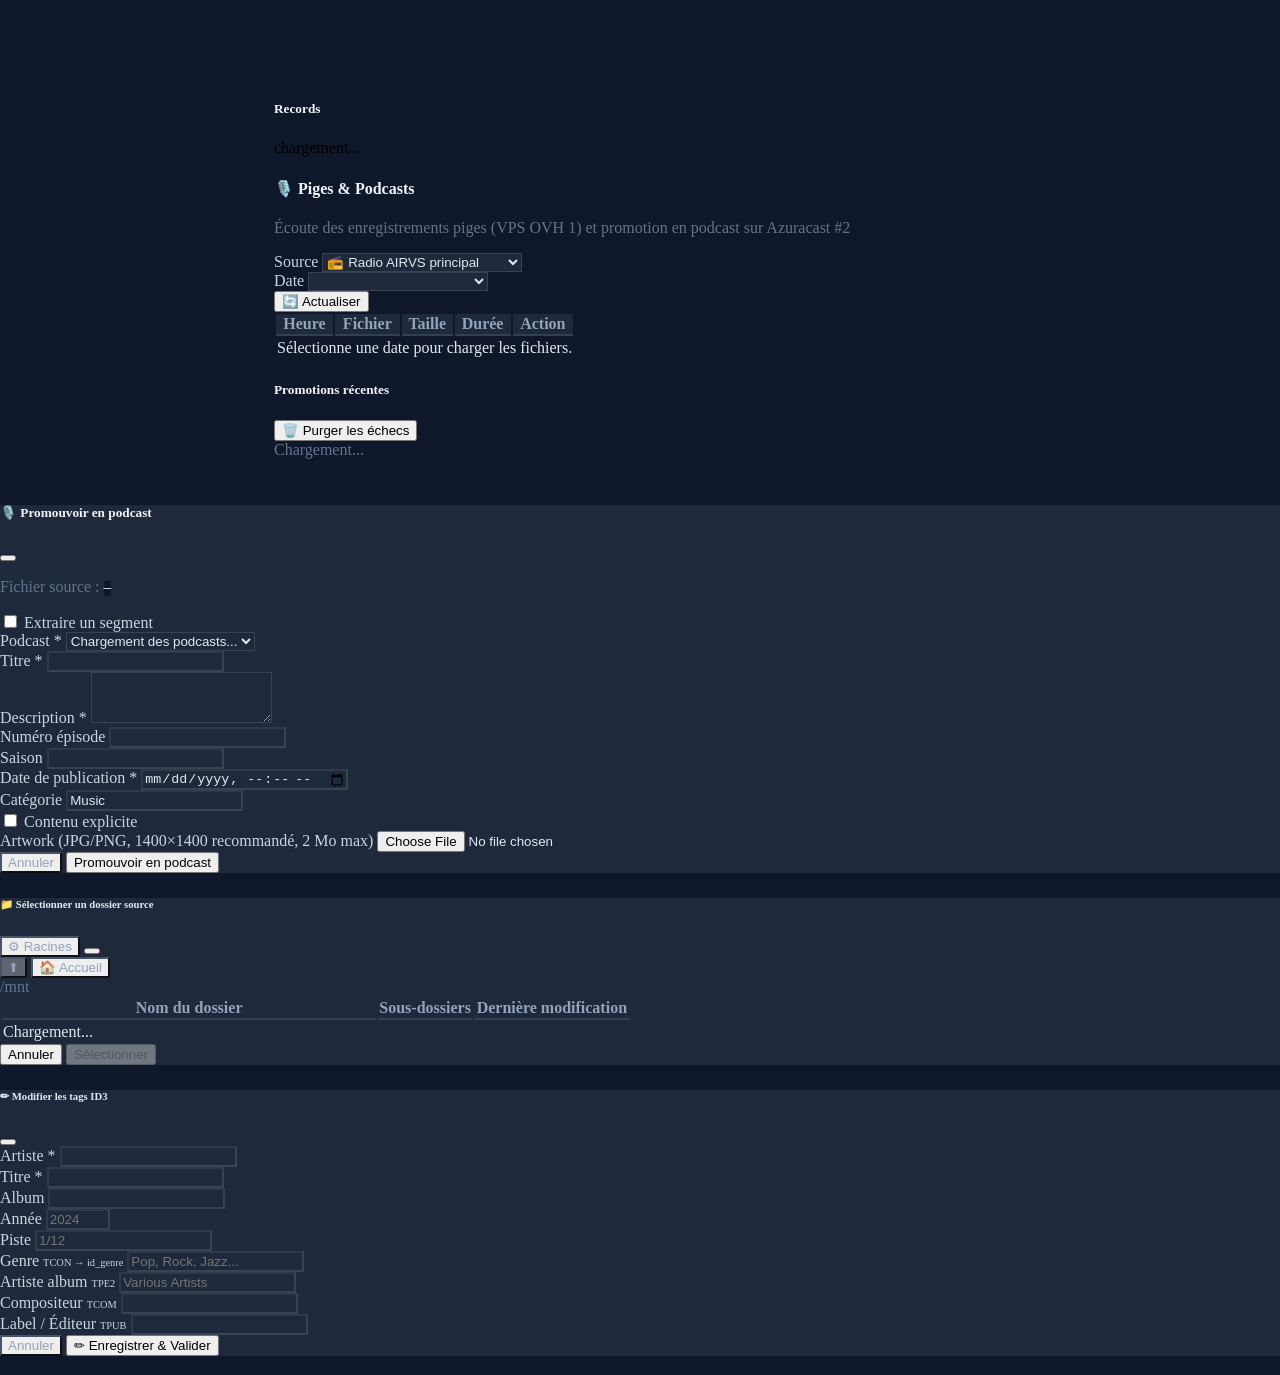
==== commit 64f3a519: "fix(dashboard): Hotfix 2026.11.21-D — terminologie zones (Envoi / Monitoring antenne) - index.html :" ====
--- a/airvs_dashboard_v2/index.html
+++ b/airvs_dashboard_v2/index.html
@@ -305,7 +305,7 @@
             width: 10px; height: 10px; border-radius: 50%; flex-shrink: 0;
         }
 
-        /* ── Push pills (inside Pont card, keep working) ── */
+        /* ── Push pills (inside zone d'envoi card, keep working) ── */
         #pushTabs .nav-link {
             color: #555 !important; font-weight: 500; border: none !important;
             border-bottom: 3px solid transparent !important; padding: 0.5rem 0.8rem !important;
@@ -724,7 +724,7 @@
                 <li class="sb-divider"></li>
                 <li><button class="sb-link" type="button" data-scroll="maintenance-card-sync-azura" data-parent="#nav-maintenance">🔄 Sync AzuraCast</button></li>
                 <li><button class="sb-link" type="button" data-scroll="maintenance-card-sync-mp3" data-parent="#nav-maintenance">🎵 Sync MP3 / ID3</button></li>
-                <li><button class="sb-link" type="button" data-scroll="maintenance-card-player" data-parent="#nav-maintenance">📡 Pont & Player</button></li>
+                <li><button class="sb-link" type="button" data-scroll="maintenance-card-player" data-parent="#nav-maintenance">📡 Monitoring & Player</button></li>
                 <li class="sb-divider"></li>
                 <li><button class="sb-link" type="button" data-scroll="maintenance-card-purge" data-parent="#nav-maintenance">🗑️ Purge SQL</button></li>
             </ul>
@@ -1716,6 +1716,7 @@
                             <select class="form-select form-select-sm" id="action_station_cible" style="width: auto;">
                                 <option value="7">Station 7</option>
                             </select>
+                            <span id="badge_cible_action" class="badge bg-secondary ms-2 align-middle">Cible : —</span><!-- Hotfix 2026.11.21-C : indicateur de cible / divergence panneau ↔ zone d'envoi -->
                             <button class="btn btn-sm btn-outline-dark" id="btn_close_action_panel" title="Fermer">✕</button>
                         </div>
                     </div>
@@ -1862,7 +1863,8 @@
     
                 <!-- JOURNAL D'ACTION EXPLORATEUR -->
                 <div class="mt-2" id="action_log_wrapper" style="display: none;">
-                    <label class="form-label fw-bold text-secondary small">Journal d'action :</label>
+                    <!-- Hotfix 2026.11.21-B2 — titre harmonisé, rendu contextuel par sync-azuracast.js -->
+                    <label class="form-label fw-bold text-secondary small" id="action_log_label">Journal :</label>
                     <div class="terminal-box" id="terminal_action_output" style="height: 150px;">
                         En attente...
                     </div>
@@ -2385,15 +2387,15 @@
                  aria-labelledby="nav-atelier-tab">
     
                             <!-- ═══════════════════════════════════════════════ -->
-                <!-- Pont RadioDJ → AzuraCast + PLAYLISTS AZURACAST -->
+                <!-- Zone d'envoi : Programmation RadioDJ → AzuraCast + PLAYLISTS AZURACAST -->
                 <!-- ═══════════════════════════════════════════════ -->
                 <div class="card dashboard-card" style="border-left: 5px solid #0dcaf0;">
                     <div class="card-header d-flex justify-content-between align-items-center"
                          style="background-color: #0dcaf0; color: #000;">
-                        <span>🚀 Pont RadioDJ → AzuraCast</span>
-                        <!-- Sélecteur de station cible (multi-station) + bouton Replier playlists -->
+                        <span>🚀 Programmation RadioDJ → AzuraCast</span>
+                        <!-- Sélecteur de station d'envoi (multi-station) + bouton Replier playlists -->
                         <div class="d-flex align-items-center gap-2">
-                            <label class="form-label mb-0 small fw-bold" for="push_station_cible">Station cible :</label>
+                            <label class="form-label mb-0 small fw-bold" for="push_station_cible">Station d'envoi :</label>
                             <select class="form-select form-select-sm" id="push_station_cible" style="width: auto;">
                                 <option value="7">Station 7</option>
                             </select>
@@ -2793,7 +2795,7 @@
                                         <!-- Terminal pipeline -->
                                         <div class="card bg-dark text-light mt-2" id="shazam_pipeline_log_card" style="display:none;">
                                             <div class="card-header d-flex justify-content-between align-items-center py-1 px-2">
-                                                <small class="fw-bold">🎵 Résultat du pipeline</small>
+                                                <small class="fw-bold">🎵 Journal du pipeline Shazam</small>
                                                 <button class="btn btn-sm btn-outline-light py-0 px-2" id="shazam_pipeline_log_close" onclick="window._shazamClick('closeLog','shazam')">✕</button>
                                             </div>
                                             <div class="card-body p-2">
@@ -2925,7 +2927,7 @@
                                         <!-- Terminal pipeline -->
                                         <div class="card bg-dark text-light mt-2" id="animateurs_pipeline_log_card" style="display:none;">
                                             <div class="card-header d-flex justify-content-between align-items-center py-1 px-2">
-                                                <small class="fw-bold">📝 Résultat du pipeline Animateurs</small>
+                                                <small class="fw-bold">📝 Journal du pipeline Animateurs</small>
                                                 <button class="btn btn-sm btn-outline-light py-0 px-2" id="animateurs_pipeline_log_close" onclick="window._shazamClick('closeLog','animateurs')">✕</button>
                                             </div>
                                             <div class="card-body p-2">
@@ -3227,7 +3229,7 @@
                                            style="cursor: pointer;">Tout sélectionner</label>
                                     <span class="sticky-divider" aria-hidden="true"></span>
                                     <label class="form-label mb-0 small fw-bold" for="sticky_station_select" style="color:#cbd5e1;">Station :</label>
-                                    <select class="form-select form-select-sm" id="sticky_station_select" style="width: auto;" title="Station cible (synchronisée avec le sélecteur du haut)">
+                                    <select class="form-select form-select-sm" id="sticky_station_select" style="width: auto;" title="Station d'envoi (synchronisée avec le sélecteur du haut)">
                                         <option value="7">Station 7</option>
                                     </select>
                                     <span class="sticky-divider" aria-hidden="true"></span>
@@ -3436,7 +3438,8 @@
     
                         <!-- JOURNAL PUSH -->
                         <div class="mt-3" id="push_log_wrapper" style="display: none;">
-                            <label class="form-label fw-bold text-secondary small">Journal d'envoi :</label>
+                            <!-- Hotfix 2026.11.21-B2 — titre harmonisé, rendu contextuel par sync-azuracast.js -->
+                            <label class="form-label fw-bold text-secondary small" id="push_log_label">Journal :</label>
                             <div class="terminal-box" id="terminal_push_output" style="height: 200px;">
                                 En attente...
                             </div>
@@ -3444,7 +3447,8 @@
     
                         <!-- ═══ JOURNAL PLAYLIST (séparé) ═══ -->
                         <div class="mt-3" id="playlist_log_wrapper" style="display: none;">
-                            <label class="form-label fw-bold text-secondary small">Journal création playlist :</label>
+                            <!-- Hotfix 2026.11.21-B2 — titre harmonisé, rendu contextuel par sync-azuracast.js -->
+                            <label class="form-label fw-bold text-secondary small" id="playlist_log_label">Journal :</label>
                             <div class="terminal-box" id="terminal_playlist_output" style="height: 200px; border: 1px solid #6f42c1;">
                                 En attente de la création de playlist...
                             </div>
@@ -5049,10 +5053,10 @@
                     </div>
                 </div>
     
-                <!-- Carte : Pont AzuraCast / RadioDJ (Player) -->
+                <!-- Carte : Monitoring antenne (Player) -->
                 <div class="card dashboard-card accent-radio mt-3" id="maintenance-card-player">
                     <div class="card-header d-flex justify-content-between align-items-center">
-                        <span>📡 Pont AzuraCast → RadioDJ (Player)</span>
+                        <span>📡 Monitoring antenne (Player)</span>
                         <div class="d-flex gap-1">
                             <button class="btn btn-sm btn-outline-success" id="btn_player_start" title="Démarrer le service">
                                 ▶ Démarrer
@@ -5572,7 +5576,7 @@
 <!-- PHASE 3 - Étape 3/5 : pont-player (player, archives, flux, spectrum, lecteur) -->
 <script src="/static/js/modules/stats-audience.js?v=1"></script>
 <!-- PHASE 3 - Étape 4/5 : stats-audience (onglet Audience, stats agrégées) -->
-<script src="/static/js/modules/sync-azuracast.js?v=17"></script>
+<script src="/static/js/modules/sync-azuracast.js?v=18"></script>
 <!-- PHASE 3 - Étape 4c : sync-azuracast (sync, action panel, push, bulk schedule) — v6 : scrollToPushPlaylists() + btn_push_envoyer masqué -->
 <script src="/static/js/modules/couleur.js?v=2"></script>
 <!-- PHASE 3 - Étape 4c : couleur (programmation couleur, grille, dry-run, historique, stats) -->
@@ -5829,7 +5833,7 @@
     });
 
     // ════════════════════════════════════
-    // PONT : Mode Google Sheet (analyse + prévisualisation)
+    // ZONE D'ENVOI : Mode Google Sheet (analyse + prévisualisation)
     // ════════════════════════════════════
     let sheetPrefillTaskId = null;
     let sheetPrefillInterval = null;
@@ -7357,7 +7361,7 @@
         }, 2000);
     }
 
-    // (PONT PLAYER, flux config, spectrum, lecteur audio → module pont-player.js)
+    // (MONITORING ANTENNE, flux config, spectrum, lecteur audio → module pont-player.js)
 
     // ── Évolution mineure : charger la liste des Sheets depuis config.json ──
     // et pré-sélectionner le mois courant dans le <select> Onglet.
@@ -7866,7 +7870,7 @@
     // ══════════════════════════════════════════════════════
 
     // ══════════════════════════════════════════════════════
-    // PONT RADIODJ → AZURACAST → module sync-azuracast.js
+    // ZONE D'ENVOI RADIODJ → AZURACAST → module sync-azuracast.js
     // ══════════════════════════════════════════════════════
 
     // ════════════════════════════════════════════════════════════════
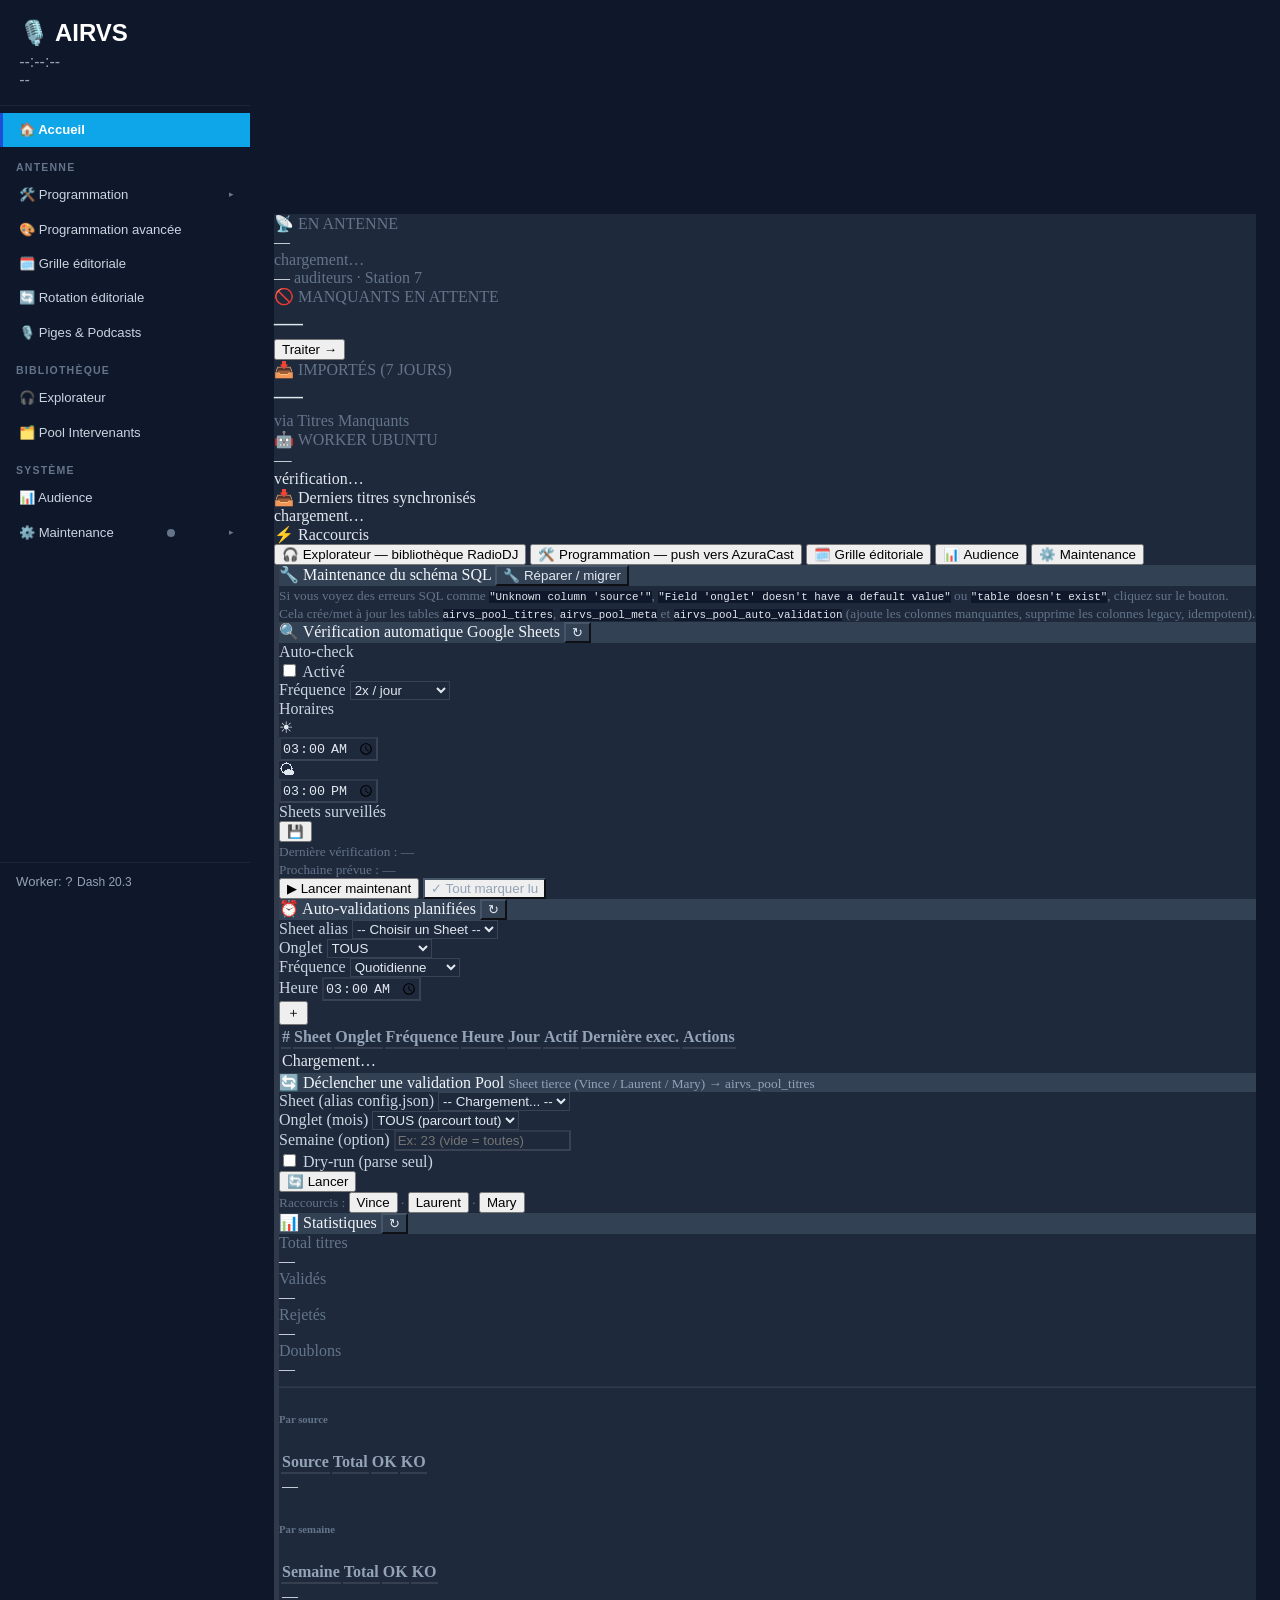
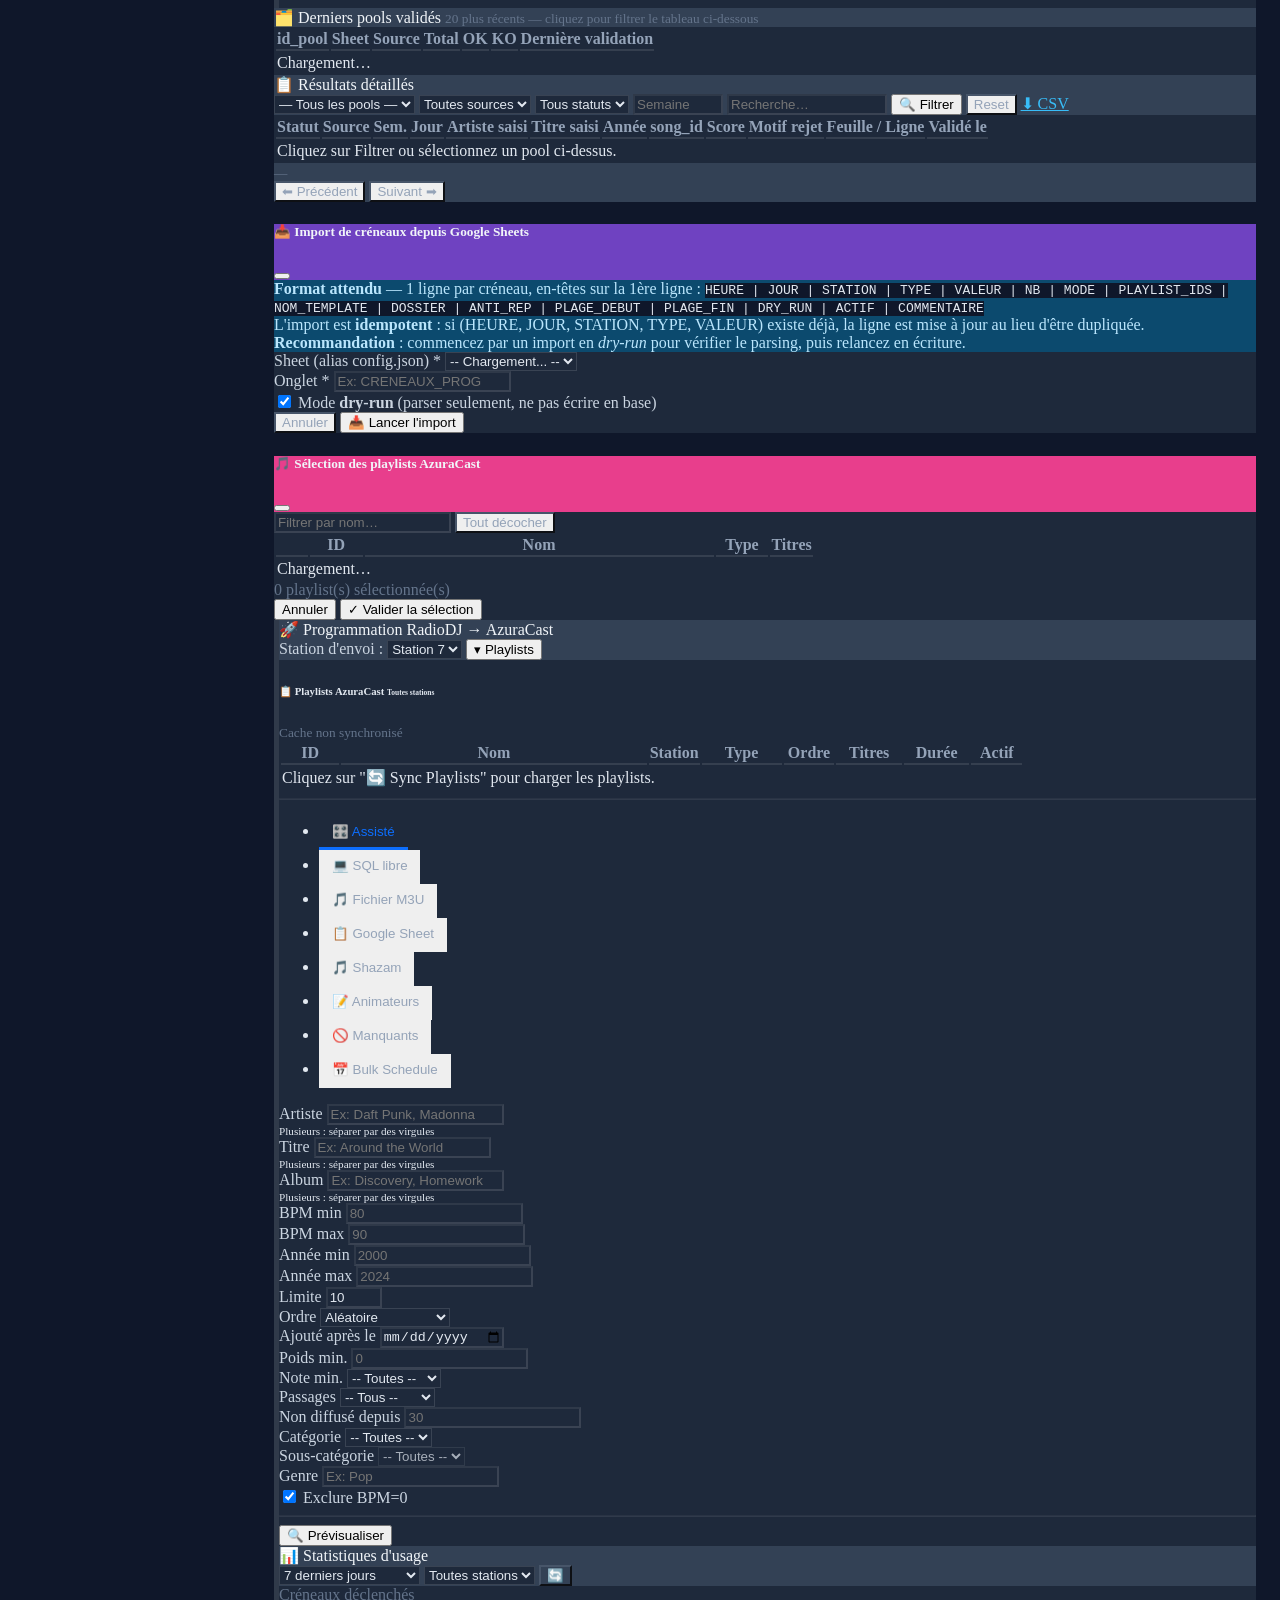
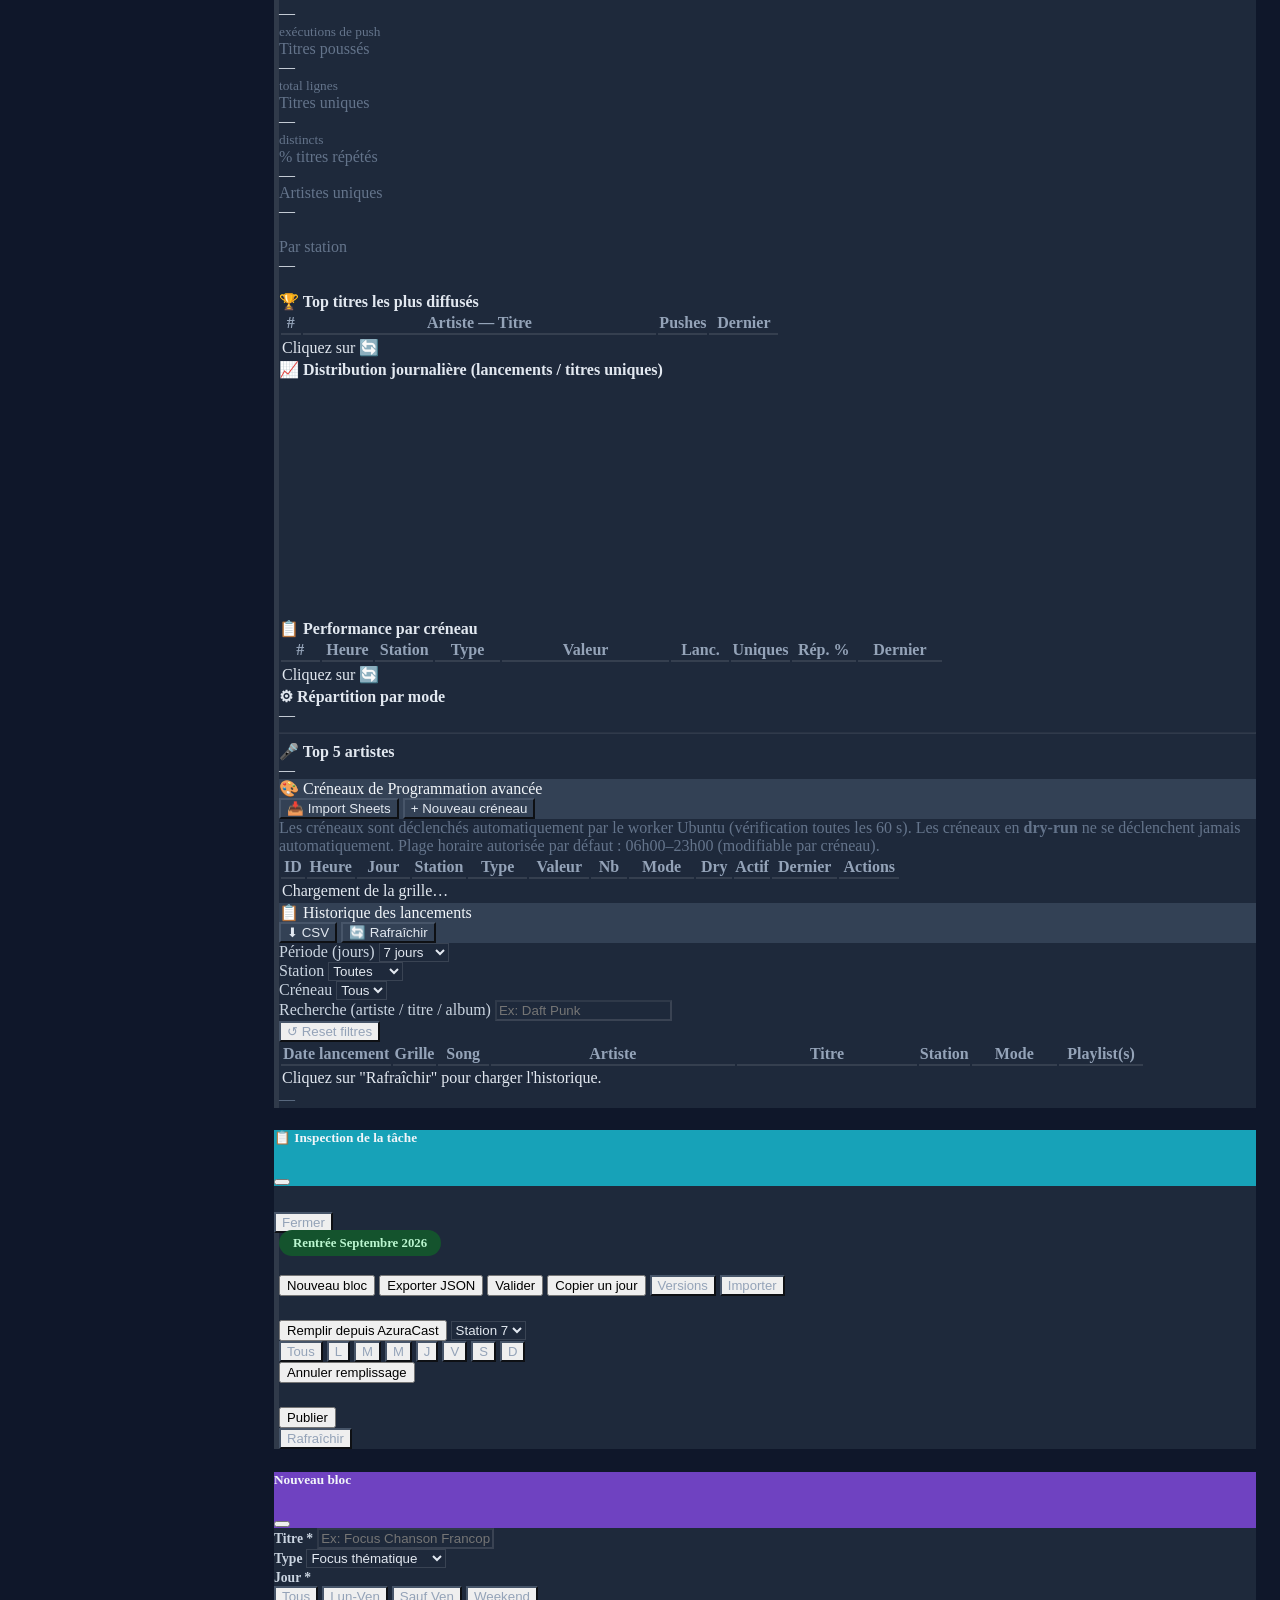
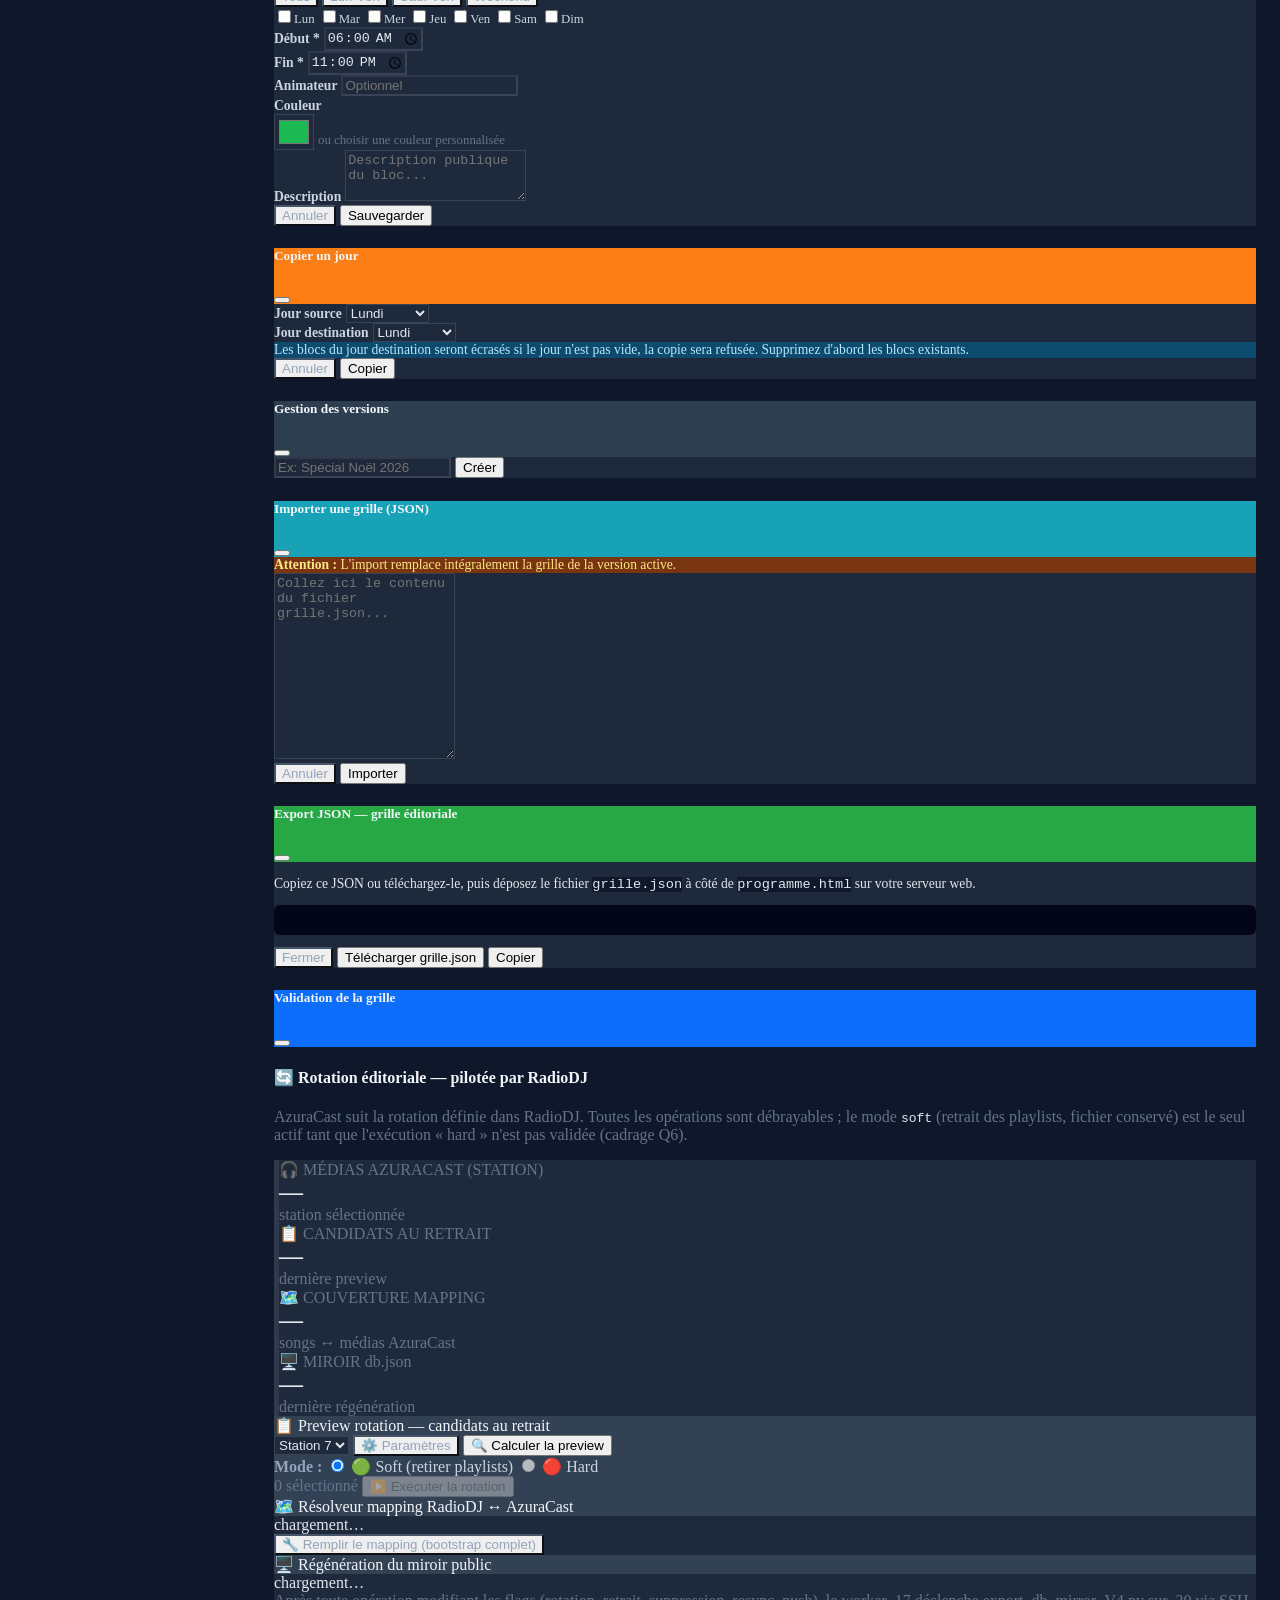
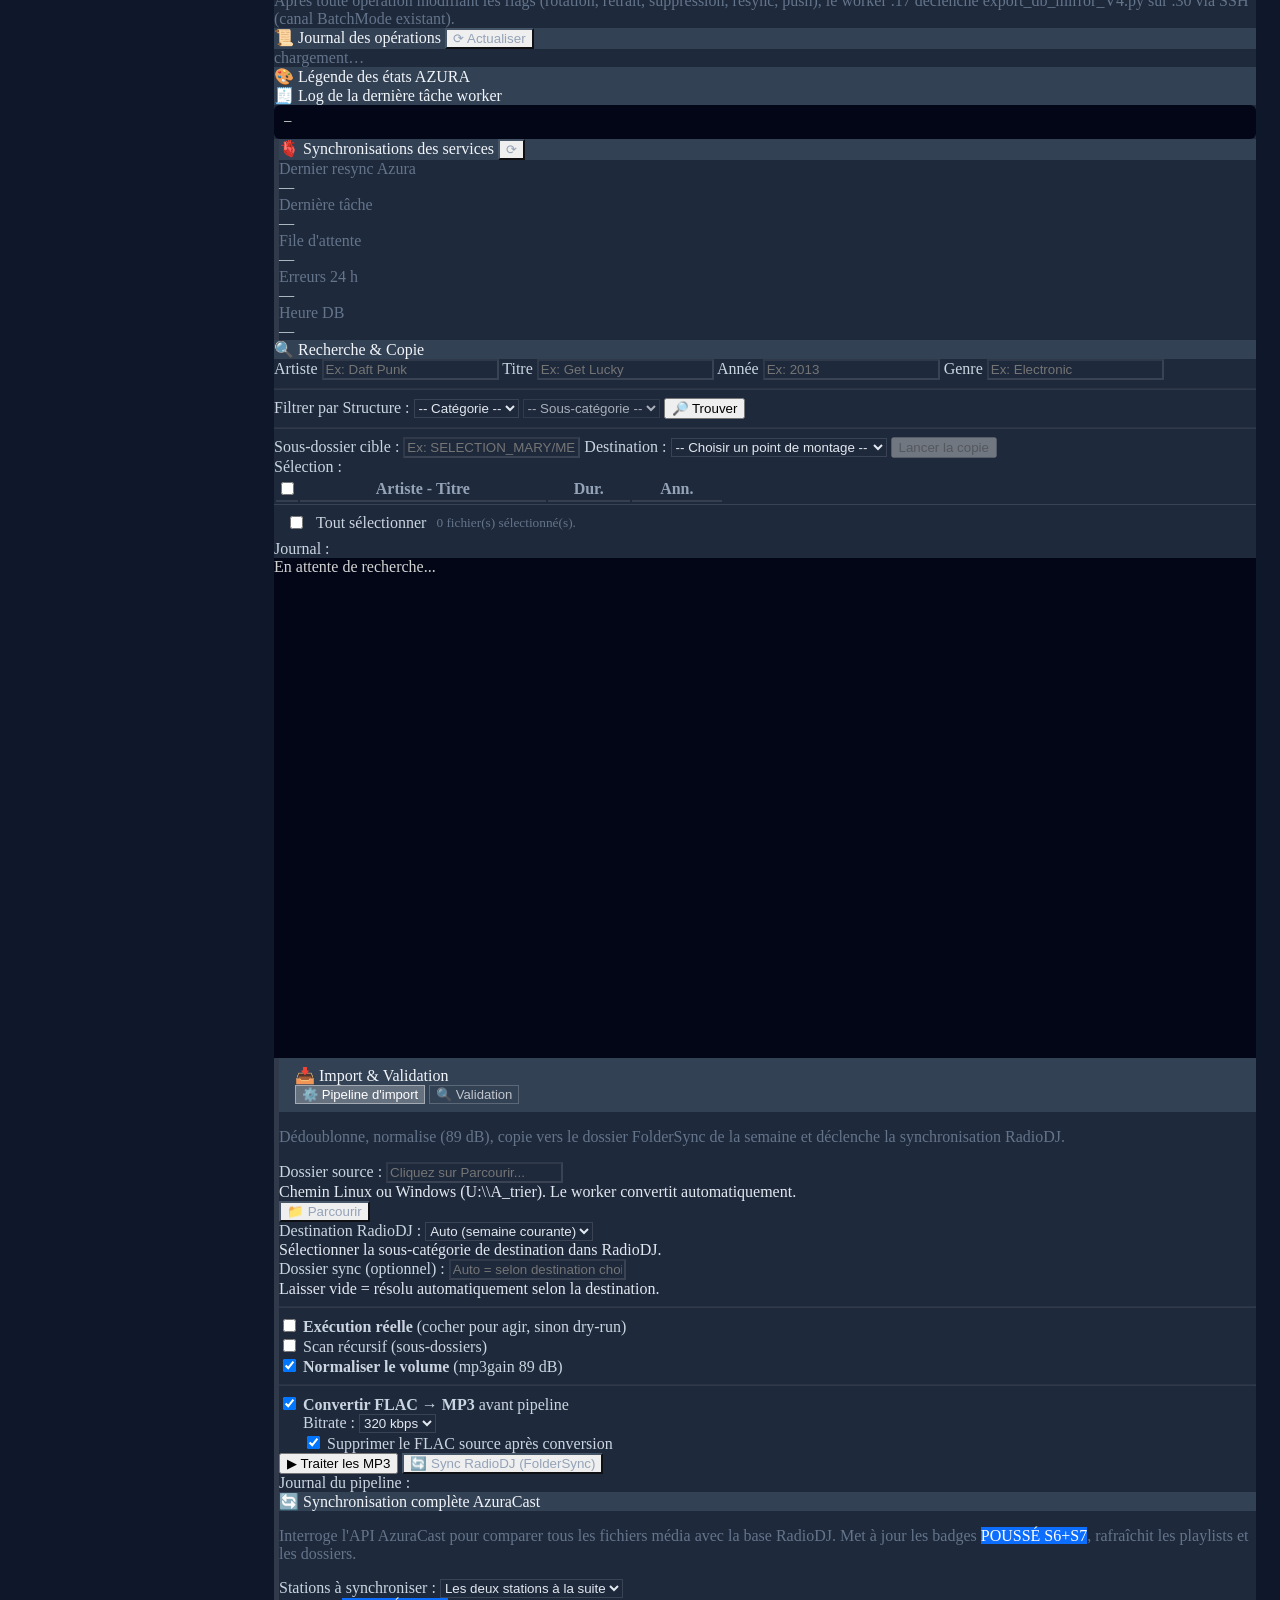
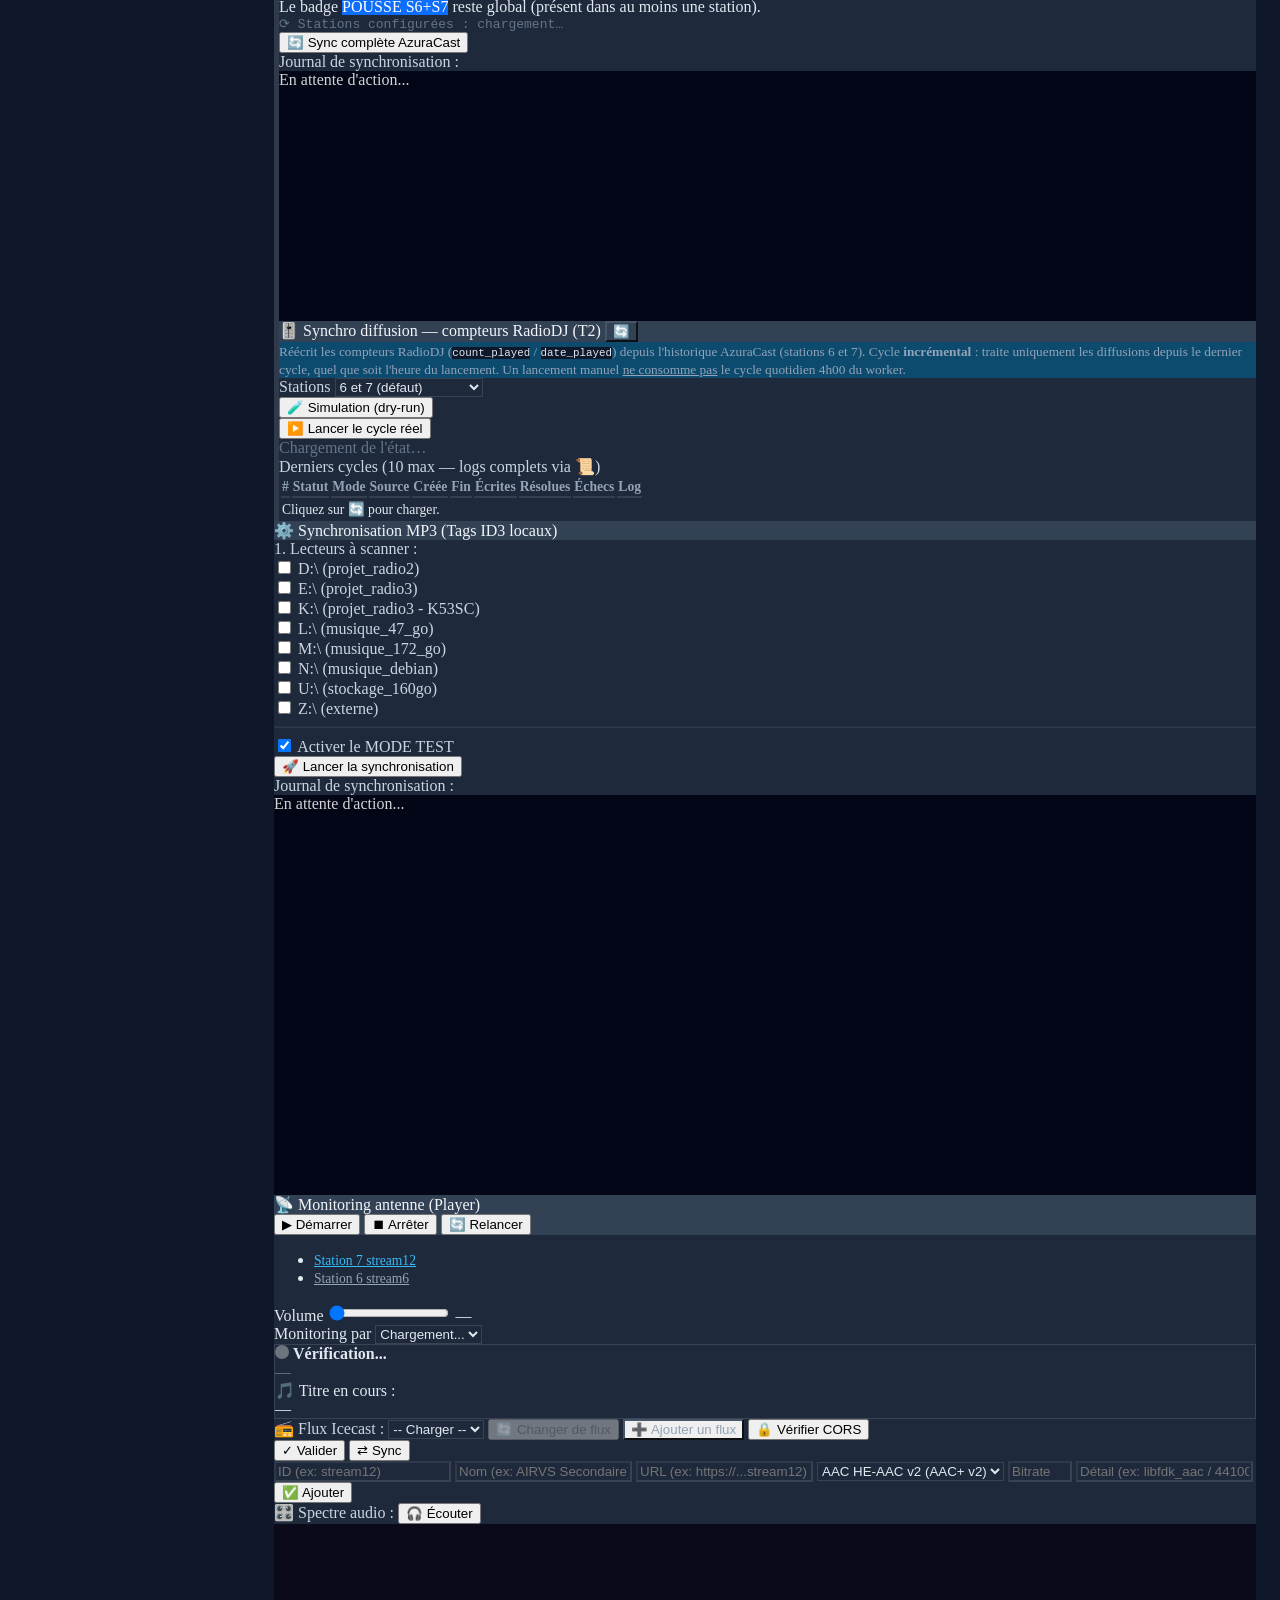
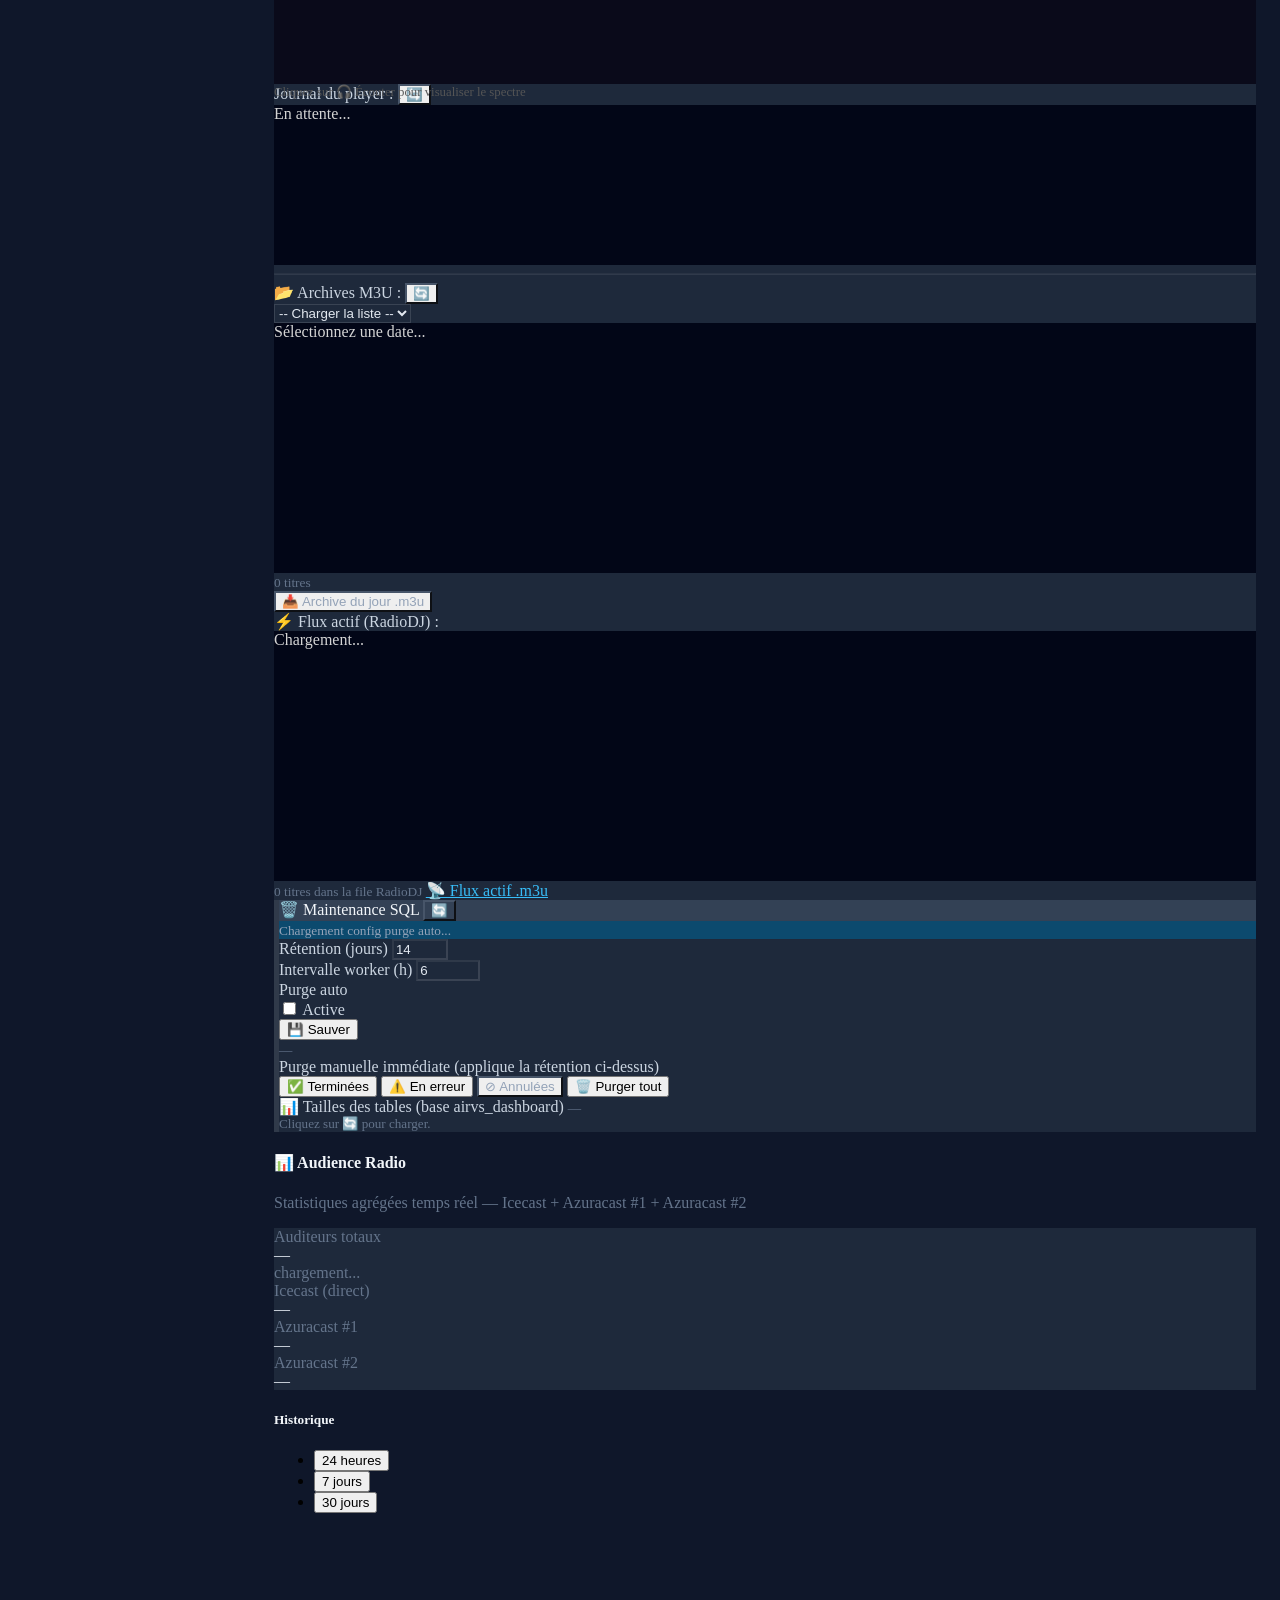
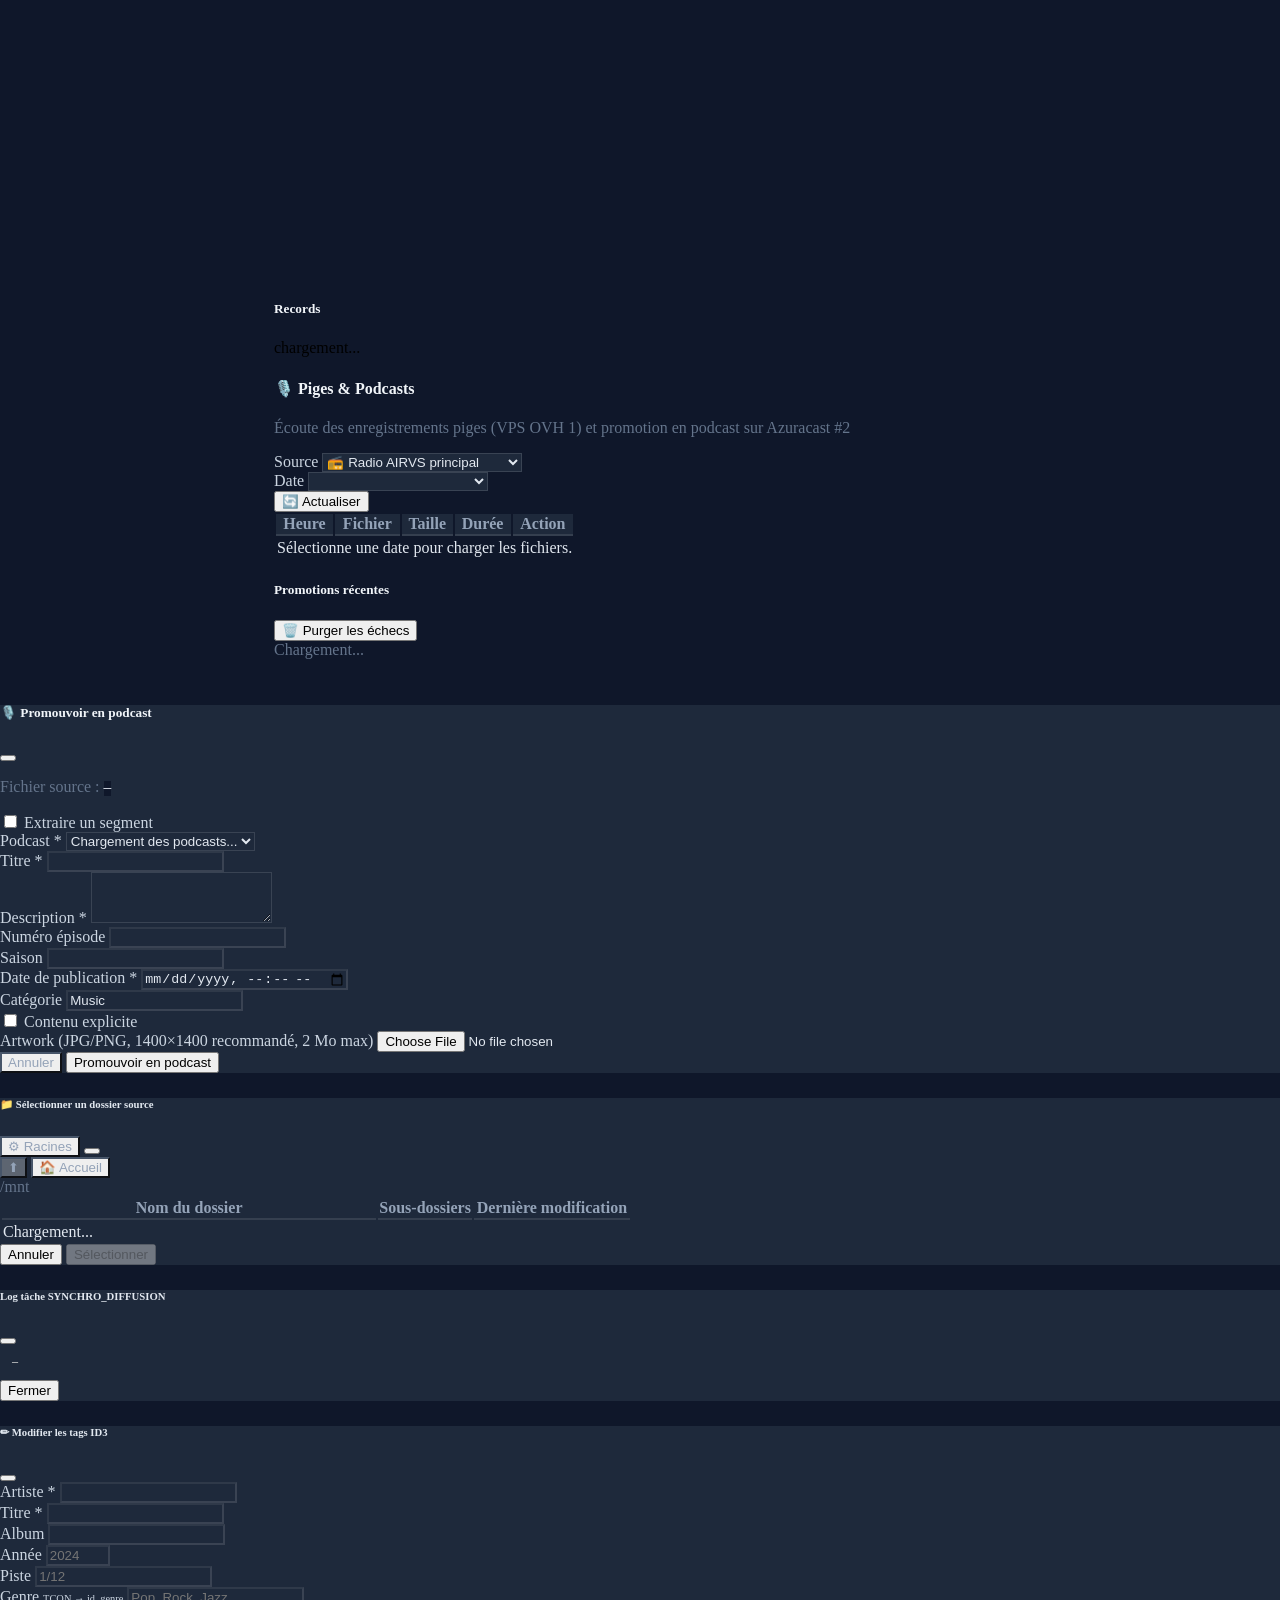
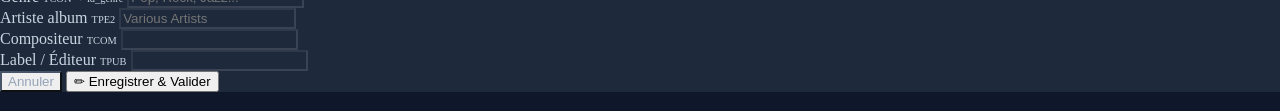
==== commit d64d1e30: "fix(dashboard): Hotfix 2026.11.24-A — SYNCHRO_DIFFUSION : lancement et suivi manuels depuis le dashb" ====
--- a/airvs_dashboard_v2/index.html
+++ b/airvs_dashboard_v2/index.html
@@ -723,6 +723,7 @@
                 <li><button class="sb-link" type="button" data-scroll="maintenance-card-import-masse" data-parent="#nav-maintenance">📥 Import & Validation</button></li>
                 <li class="sb-divider"></li>
                 <li><button class="sb-link" type="button" data-scroll="maintenance-card-sync-azura" data-parent="#nav-maintenance">🔄 Sync AzuraCast</button></li>
+                <li><button class="sb-link" type="button" data-scroll="maintenance-card-synchro-diffusion" data-parent="#nav-maintenance">🎚️ Synchro diffusion (T2)</button></li>
                 <li><button class="sb-link" type="button" data-scroll="maintenance-card-sync-mp3" data-parent="#nav-maintenance">🎵 Sync MP3 / ID3</button></li>
                 <li><button class="sb-link" type="button" data-scroll="maintenance-card-player" data-parent="#nav-maintenance">📡 Monitoring & Player</button></li>
                 <li class="sb-divider"></li>
@@ -2720,6 +2721,22 @@
                                                 <div class="form-text small mt-1" id="shazam_prefill_status"></div>
                                             </div>
                                         </div>
+
+                                        <!-- 22-A : barre de sélection (présélection OBLIGATOIRE pour la synchro) -->
+                                        <div class="d-flex justify-content-between align-items-center mb-2">
+                                            <div class="d-flex align-items-center gap-2">
+                                                <span class="badge bg-secondary" id="shazam_selection_count">0 sélectionné</span>
+                                                <button class="btn btn-sm btn-outline-danger" id="btn_shazam_supprimer" disabled
+                                                        onclick="window._shazamClick('supprimerSelection','shazam')"
+                                                        title="Supprimer définitivement les titres cochés (modal de confirmation — irréversible)">🗑 Supprimer</button>
+                                                <button class="btn btn-sm btn-outline-warning" id="btn_shazam_remettre" disabled
+                                                        onclick="window._shazamClick('remettreSelection','shazam')"
+                                                        title="Remettre les titres Matchés cochés en statut Nouveau (réversible)">↺ Remettre en nouveau</button>
+                                            </div>
+                                            <button class="btn btn-sm btn-outline-secondary" id="btn_shazam_journal"
+                                                    onclick="window._shazamClick('journal','shazam')"
+                                                    title="Journal des opérations (pour mémoire — conservation 365 jours)">📖 Journal</button>
+                                        </div>
     
                                         <!-- Barre de filtres de provenance -->
                                         <div class="d-flex justify-content-between align-items-center mb-2">
@@ -2774,6 +2791,7 @@
                                             <table class="table table-sm table-hover mb-0">
                                                 <thead class="table-light sticky-top">
     <tr>
+        <th width="4%" class="text-center"><input type="checkbox" class="form-check-input mt-0" id="shazam_check_all" onchange="window._shazamToggleAll('shazam', this.checked)" title="Tout cocher / décocher la page affichée"></th>
         <th width="8%" class="text-center">Provenance</th>
         <th width="8%" class="text-center">Animateur</th>
         <th>Artiste</th>
@@ -2785,7 +2803,7 @@
     </tr>
 </thead>
                                                 <tbody id="shazam_list_body">
-                                                    <tr><td colspan="8" class="text-center text-muted p-2 small">
+                                                    <tr><td colspan="9" class="text-center text-muted p-2 small">
                                                         Cliquez sur « ↻ » (base locale) ou « ⬇ VPS » (nouveautés distantes) pour charger les données.
                                                     </td></tr>
                                                 </tbody>
@@ -2846,6 +2864,22 @@
                                                 <div class="form-text small mt-1" id="animateurs_prefill_status"></div>
                                             </div>
                                         </div>
+
+                                        <!-- 22-A : barre de sélection (présélection OBLIGATOIRE pour la synchro) -->
+                                        <div class="d-flex justify-content-between align-items-center mb-2">
+                                            <div class="d-flex align-items-center gap-2">
+                                                <span class="badge bg-secondary" id="animateurs_selection_count">0 sélectionné</span>
+                                                <button class="btn btn-sm btn-outline-danger" id="btn_animateurs_supprimer" disabled
+                                                        onclick="window._shazamClick('supprimerSelection','animateurs')"
+                                                        title="Supprimer définitivement les titres cochés (modal de confirmation — irréversible)">🗑 Supprimer</button>
+                                                <button class="btn btn-sm btn-outline-warning" id="btn_animateurs_remettre" disabled
+                                                        onclick="window._shazamClick('remettreSelection','animateurs')"
+                                                        title="Remettre les titres Matchés cochés en statut Nouveau (réversible)">↺ Remettre en nouveau</button>
+                                            </div>
+                                            <button class="btn btn-sm btn-outline-secondary" id="btn_animateurs_journal"
+                                                    onclick="window._shazamClick('journal','animateurs')"
+                                                    title="Journal des opérations (pour mémoire — conservation 365 jours)">📖 Journal</button>
+                                        </div>
     
                                         <!-- Barre de filtres de provenance -->
                                         <div class="d-flex justify-content-between align-items-center mb-2">
@@ -2901,6 +2935,7 @@
                                             <table class="table table-sm table-hover mb-0">
                                                 <thead class="table-light sticky-top">
     <tr>
+        <th width="4%" class="text-center"><input type="checkbox" class="form-check-input mt-0" id="animateurs_check_all" onchange="window._shazamToggleAll('animateurs', this.checked)" title="Tout cocher / décocher la page affichée"></th>
         <th width="8%" class="text-center">Animateur</th>
         <th width="8%" class="text-center">Source</th>
         <th>Artiste</th>
@@ -2917,7 +2952,7 @@
 </thead>
 
                                                 <tbody id="animateurs_list_body">
-                                                    <tr><td colspan="12" class="text-center text-muted p-2 small">
+                                                    <tr><td colspan="13" class="text-center text-muted p-2 small">
                                                         Cliquez sur « ↻ » (base locale) ou « ⬇ VPS » (nouveautés distantes) pour charger les données.
                                                     </td></tr>
                                                 </tbody>
@@ -4976,6 +5011,52 @@
                     </div>
                 </div>
     
+                <!-- Carte : Synchro diffusion T2 — compteurs RadioDJ (Hotfix 2026.11.24-A) -->
+                <div class="card dashboard-card mt-3" id="maintenance-card-synchro-diffusion" style="border-left: 5px solid #0d6efd;">
+                    <div class="card-header d-flex justify-content-between align-items-center" style="background-color: #0d6efd; color: white;">
+                        <span>🎚️ Synchro diffusion — compteurs RadioDJ (T2)</span>
+                        <button class="btn btn-sm btn-light" id="btn_sd_refresh" title="Rafraîchir l'état des cycles">🔄</button>
+                    </div>
+                    <div class="card-body">
+                        <div class="alert alert-info py-2 mb-2">
+                            <small>Réécrit les compteurs RadioDJ (<code>count_played</code> / <code>date_played</code>) depuis l'historique AzuraCast (stations 6 et 7). Cycle <strong>incrémental</strong> : traite uniquement les diffusions depuis le dernier cycle, quel que soit l'heure du lancement. Un lancement manuel <u>ne consomme pas</u> le cycle quotidien 4h00 du worker.</small>
+                        </div>
+                        <div id="sd_guard_alert" class="alert alert-warning py-2 mb-2 d-none">
+                            <small id="sd_guard_text"></small>
+                        </div>
+                        <div class="row g-2 align-items-end mb-3">
+                            <div class="col-md-3">
+                                <label class="form-label small fw-bold mb-1" for="sd_stations">Stations</label>
+                                <select class="form-select form-select-sm" id="sd_stations">
+                                    <option value="6,7" selected>6 et 7 (défaut)</option>
+                                    <option value="6">Station 6 uniquement</option>
+                                    <option value="7">Station 7 uniquement</option>
+                                </select>
+                            </div>
+                            <div class="col-md-4 d-grid">
+                                <button class="btn btn-outline-primary" id="btn_sd_simulation" title="Calcule tout mais n'écrit rien (radiodb et état inchangés)">
+                                    🧪 Simulation (dry-run)
+                                </button>
+                            </div>
+                            <div class="col-md-5 d-grid">
+                                <button class="btn btn-danger" id="btn_sd_reel" title="Écrit count_played / date_played dans radiodb.songs">
+                                    ▶️ Lancer le cycle réel
+                                </button>
+                            </div>
+                        </div>
+                        <div id="sd_last_status" class="small text-muted mb-2">Chargement de l'état…</div>
+                        <label class="form-label small fw-bold mb-1">Derniers cycles (10 max — logs complets via 📜)</label>
+                        <div style="max-height: 300px; overflow-y: auto; font-size: 0.85em;">
+                            <table class="table table-sm table-striped mb-0" id="sd_table">
+                                <thead><tr><th>#</th><th>Statut</th><th>Mode</th><th>Source</th><th>Créée</th><th>Fin</th><th class="text-end">Écrites</th><th class="text-end">Résolues</th><th class="text-end">Échecs</th><th class="text-center">Log</th></tr></thead>
+                                <tbody>
+                                    <tr><td colspan="10" class="text-muted small text-center p-2">Cliquez sur 🔄 pour charger.</td></tr>
+                                </tbody>
+                            </table>
+                        </div>
+                    </div>
+                </div>
+
                 <!-- Carte : Synchronisation MP3 -->
                 <div class="card dashboard-card accent-sync mt-3" id="maintenance-card-sync-mp3">
                     <div class="card-header">⚙️ Synchronisation MP3 (Tags ID3 locaux)</div>
@@ -5569,7 +5650,7 @@
 
 
 <!-- ══════════════════════════════════════════════════ -->
-<script src="/static/js/modules/shazam-animateurs.js?v=8"></script>
+<script src="/static/js/modules/shazam-animateurs.js?v=9"></script>
 <!-- PHASE 3 - Étape 2/5 : shazam-animateurs (appel direct window._onShazamMatchResult / window._onAnimateursMatchResult) -->
 <!-- ══════════════════════════════════════════════════ -->
 <script src="/static/js/modules/pont-player.js?v=1"></script>
@@ -8087,6 +8168,185 @@
     fetchMaintenanceConfig();
     fetchTablesSizes();
 
+    // ════════════════════════════════════
+    // SYNCHRO DIFFUSION T2 — lancement & suivi manuels (Hotfix 2026.11.24-A)
+    // Carte maintenance-card-synchro-diffusion · endpoints blueprints/taches.py
+    // ════════════════════════════════════
+    (function() {
+        var btnSim = document.getElementById('btn_sd_simulation');
+        if (!btnSim) return;
+        var btnReel = document.getElementById('btn_sd_reel');
+        var btnRefresh = document.getElementById('btn_sd_refresh');
+        var guardAlert = document.getElementById('sd_guard_alert');
+        var guardText = document.getElementById('sd_guard_text');
+        var lastStatus = document.getElementById('sd_last_status');
+        var tbody = document.querySelector('#sd_table tbody');
+        var pollTimer = null;
+
+        function fmtDate(iso) {
+            if (!iso) return '—';
+            return String(iso).replace('T', ' ').slice(0, 19);
+        }
+
+        function badgeStatut(statut) {
+            var map = {en_attente: ['En attente', 'warning text-dark'],
+                       en_cours: ['En cours', 'info text-dark'],
+                       termine: ['Terminée', 'success'],
+                       erreur: ['Erreur', 'danger'],
+                       annule: ['Annulée', 'secondary']};
+            var m = map[statut] || [statut || '?', 'secondary'];
+            return '<span class="badge bg-' + m[1] + '">' + m[0] + '</span>';
+        }
+
+        function badgeMode(t) {
+            if (t.statut === 'en_attente' || t.statut === 'en_cours') {
+                return t.dry_run ? '<span class="badge bg-warning text-dark">Simulation</span>'
+                                 : '<span class="badge bg-danger">Réel</span>';
+            }
+            // Tâche finie : chiffres du journal si disponibles (fiable), sinon parametres
+            return t.dry_run ? '<span class="badge bg-warning text-dark">Simulation</span>'
+                             : '<span class="badge bg-danger">Réel</span>';
+        }
+
+        function badgeSource(t) {
+            if (t.auto_scheduled) return '<span class="badge bg-secondary">cron 4h00</span>';
+            var src = (t.trigger_source || '');
+            if (src.indexOf('dashboard') >= 0) return '<span class="badge bg-primary">Dashboard</span>';
+            if (src.indexOf('lancer_synchro') >= 0) return '<span class="badge bg-light text-dark border">CLI .17</span>';
+            if (src) return '<span class="badge bg-secondary">' + src + '</span>';
+            return '<span class="badge bg-light text-dark">—</span>';
+        }
+
+        function setBoutons(disabled) {
+            btnSim.disabled = disabled;
+            btnReel.disabled = disabled;
+            btnRefresh.disabled = disabled;
+        }
+
+        function startPoll() {
+            if (!pollTimer) pollTimer = setInterval(fetchStatut, 10000);
+        }
+        function stopPoll() {
+            if (pollTimer) { clearInterval(pollTimer); pollTimer = null; }
+        }
+
+        function fetchStatut() {
+            fetch('/api/synchro_diffusion/statut?t=' + Date.now())
+                .then(function(r) { return r.json(); })
+                .then(function(data) {
+                    if (data.status !== 'ok') {
+                        lastStatus.textContent = '❌ ' + (data.message || 'Erreur de lecture');
+                        return;
+                    }
+                    // Garde de file : boutons désactivés tant qu'une tâche attend/tourne
+                    if (data.en_file) {
+                        guardAlert.classList.remove('d-none');
+                        guardText.textContent = '⏳ Tâche #' + data.en_file.id +
+                            (data.en_file.statut === 'en_attente' ?
+                             ' en attente — prise en charge par le worker .17 sous quelques secondes à quelques minutes (priorité fond).' :
+                             ' en cours — cycle T2 en exécution.') +
+                            ' Les boutons sont désactivés jusqu\'à sa fin.';
+                        setBoutons(true);
+                        startPoll();
+                    } else {
+                        guardAlert.classList.add('d-none');
+                        setBoutons(false);
+                        stopPoll();
+                    }
+                    renderTableau(data.taches || [], data.journal || {});
+                })
+                .catch(function() {
+                    lastStatus.textContent = '❌ Erreur réseau (statut synchro diffusion)';
+                });
+        }
+
+        function renderTableau(taches, journal) {
+            if (!taches.length) {
+                tbody.innerHTML = '<tr><td colspan="10" class="text-muted small text-center p-2">Aucun cycle SYNCHRO_DIFFUSION enregistré.</td></tr>';
+                lastStatus.textContent = 'Aucun cycle enregistré — utilisez 🧪 Simulation pour un premier contrôle sans écriture.';
+                return;
+            }
+            var html = '';
+            taches.forEach(function(t) {
+                var st = journal[String(t.id)] || {};
+                html += '<tr' + (t.statut === 'erreur' ? ' class="table-danger"' : '') + '>';
+                html += '<td class="fw-bold">' + t.id + '</td>';
+                html += '<td>' + badgeStatut(t.statut) + '</td>';
+                html += '<td>' + badgeMode(t) + '</td>';
+                html += '<td>' + badgeSource(t) + '</td>';
+                html += '<td class="text-nowrap">' + fmtDate(t.date_creation) + '</td>';
+                html += '<td class="text-nowrap">' + fmtDate(t.date_fin) + '</td>';
+                html += '<td class="text-end">' + (st.lignes_ecrites !== undefined ? st.lignes_ecrites : (t.dry_run ? '0 (dry)' : '—')) + '</td>';
+                html += '<td class="text-end">' + (st.resolues !== undefined ? st.resolues : '—') + '</td>';
+                html += '<td class="text-end">' + (st.echecs_musique !== undefined ? st.echecs_musique : '—') + '</td>';
+                html += '<td class="text-center"><button class="btn btn-sm btn-outline-secondary py-0 px-2" data-sd-log="' + t.id + '" title="Voir le log complet">📜</button></td>';
+                html += '</tr>';
+            });
+            tbody.innerHTML = html;
+            var dernier = taches[0];
+            var stDernier = journal[String(dernier.id)] || {};
+            var resume = 'Dernier cycle : #' + dernier.id + ' — ' + dernier.statut;
+            if (stDernier.lignes_ecrites !== undefined) {
+                resume += ' · ' + stDernier.lignes_ecrites + ' ligne(s) écrite(s)';
+                if (stDernier.entrees_nouvelles !== undefined) resume += ' · ' + stDernier.entrees_nouvelles + ' nouvelle(s) entrée(s) AzuraCast';
+            }
+            lastStatus.textContent = resume + ' (créée ' + fmtDate(dernier.date_creation) + ')';
+        }
+
+        function lancer(mode) {
+            var stations = document.getElementById('sd_stations').value.split(',')
+                .map(function(s) { return parseInt(s, 10); })
+                .filter(function(n) { return !isNaN(n); });
+            var msg = mode === 'reel'
+                ? 'Lancer un cycle RÉEL de synchro diffusion (stations ' + stations.join(' et ') + ') ?\n\nCe cycle va ÉCRIRE dans radiodb.songs (count_played / date_played).\nLe cycle est incrémental : uniquement les diffusions depuis le dernier cycle.\nLe cycle quotidien 4h00 du worker n\'est pas consommé.'
+                : 'Lancer une SIMULATION (dry-run) de synchro diffusion (stations ' + stations.join(' et ') + ') ?\n\nRien ne sera écrit : ni radiodb.songs, ni tables d\'état.\nLe résultat (résolution, écritures prévues, échecs) sera visible dans le log de la tâche.';
+            if (!confirm(msg)) return;
+            setBoutons(true);
+            fetch('/api/synchro_diffusion/lancer', {
+                method: 'POST',
+                headers: {'Content-Type': 'application/json'},
+                body: JSON.stringify({mode: mode, stations: stations})
+            })
+                .then(function(r) { return r.json(); })
+                .then(function(data) {
+                    if (data.status === 'ok') {
+                        alert((data.dry_run ? '🧪 Simulation' : '▶️ Cycle réel') + ' : tâche SYNCHRO_DIFFUSION #' + data.task_id + ' insérée.\n\nLe worker Ubuntu (.17) la prend en charge sous quelques secondes à quelques minutes (priorité fond).\nSuivez son avancement ici — la carte se rafraîchit automatiquement.');
+                    } else {
+                        alert('❌ ' + (data.message || 'Erreur au lancement'));
+                    }
+                    fetchStatut();
+                })
+                .catch(function() {
+                    setBoutons(false);
+                    alert('❌ Erreur réseau');
+                });
+        }
+
+        function voirLog(taskId) {
+            fetch('/api/tache_debug/' + taskId + '?t=' + Date.now())
+                .then(function(r) { return r.json(); })
+                .then(function(data) {
+                    if (data.status !== 'ok') { alert('❌ ' + (data.message || 'Erreur')); return; }
+                    document.getElementById('sd_log_title').textContent =
+                        'Log tâche #' + taskId + ' — SYNCHRO_DIFFUSION (' + (data.tache.statut || '?') + ')';
+                    document.getElementById('sd_log_pre').textContent =
+                        data.tache.log_resultat || '(log vide)';
+                    bootstrap.Modal.getOrCreateInstance(document.getElementById('modal_sd_log')).show();
+                })
+                .catch(function() { alert('❌ Erreur réseau'); });
+        }
+
+        btnSim.addEventListener('click', function() { lancer('simulation'); });
+        btnReel.addEventListener('click', function() { lancer('reel'); });
+        btnRefresh.addEventListener('click', fetchStatut);
+        tbody.addEventListener('click', function(e) {
+            var btn = e.target.closest('button[data-sd-log]');
+            if (btn) voirLog(parseInt(btn.getAttribute('data-sd-log'), 10));
+        });
+
+        fetchStatut();
+    })();
+
     // ── Initialisation : Charger le log de sync existant ──
     fetchLog();
 
@@ -8378,6 +8638,23 @@
         <span id="browse_selected" class="small text-muted me-auto"></span>
         <button type="button" class="btn btn-secondary btn-sm" data-bs-dismiss="modal">Annuler</button>
         <button type="button" class="btn btn-primary btn-sm" id="browse_select_btn" disabled>Sélectionner</button>
+      </div>
+    </div>
+  </div>
+</div>
+<!-- Modal log tâche SYNCHRO_DIFFUSION (Hotfix 2026.11.24-A) -->
+<div class="modal fade" id="modal_sd_log" tabindex="-1" aria-hidden="true">
+  <div class="modal-dialog modal-lg modal-dialog-scrollable">
+    <div class="modal-content">
+      <div class="modal-header py-2">
+        <h6 class="modal-title" id="sd_log_title">Log tâche SYNCHRO_DIFFUSION</h6>
+        <button type="button" class="btn-close" data-bs-dismiss="modal"></button>
+      </div>
+      <div class="modal-body p-0">
+        <pre id="sd_log_pre" style="font-size: 0.78em; max-height: 65vh; overflow-y: auto; white-space: pre-wrap; word-break: break-word; padding: 0.75rem; margin: 0; background-color: #212529; color: #f8f9fa;">—</pre>
+      </div>
+      <div class="modal-footer py-2">
+        <button type="button" class="btn btn-secondary btn-sm" data-bs-dismiss="modal">Fermer</button>
       </div>
     </div>
   </div>
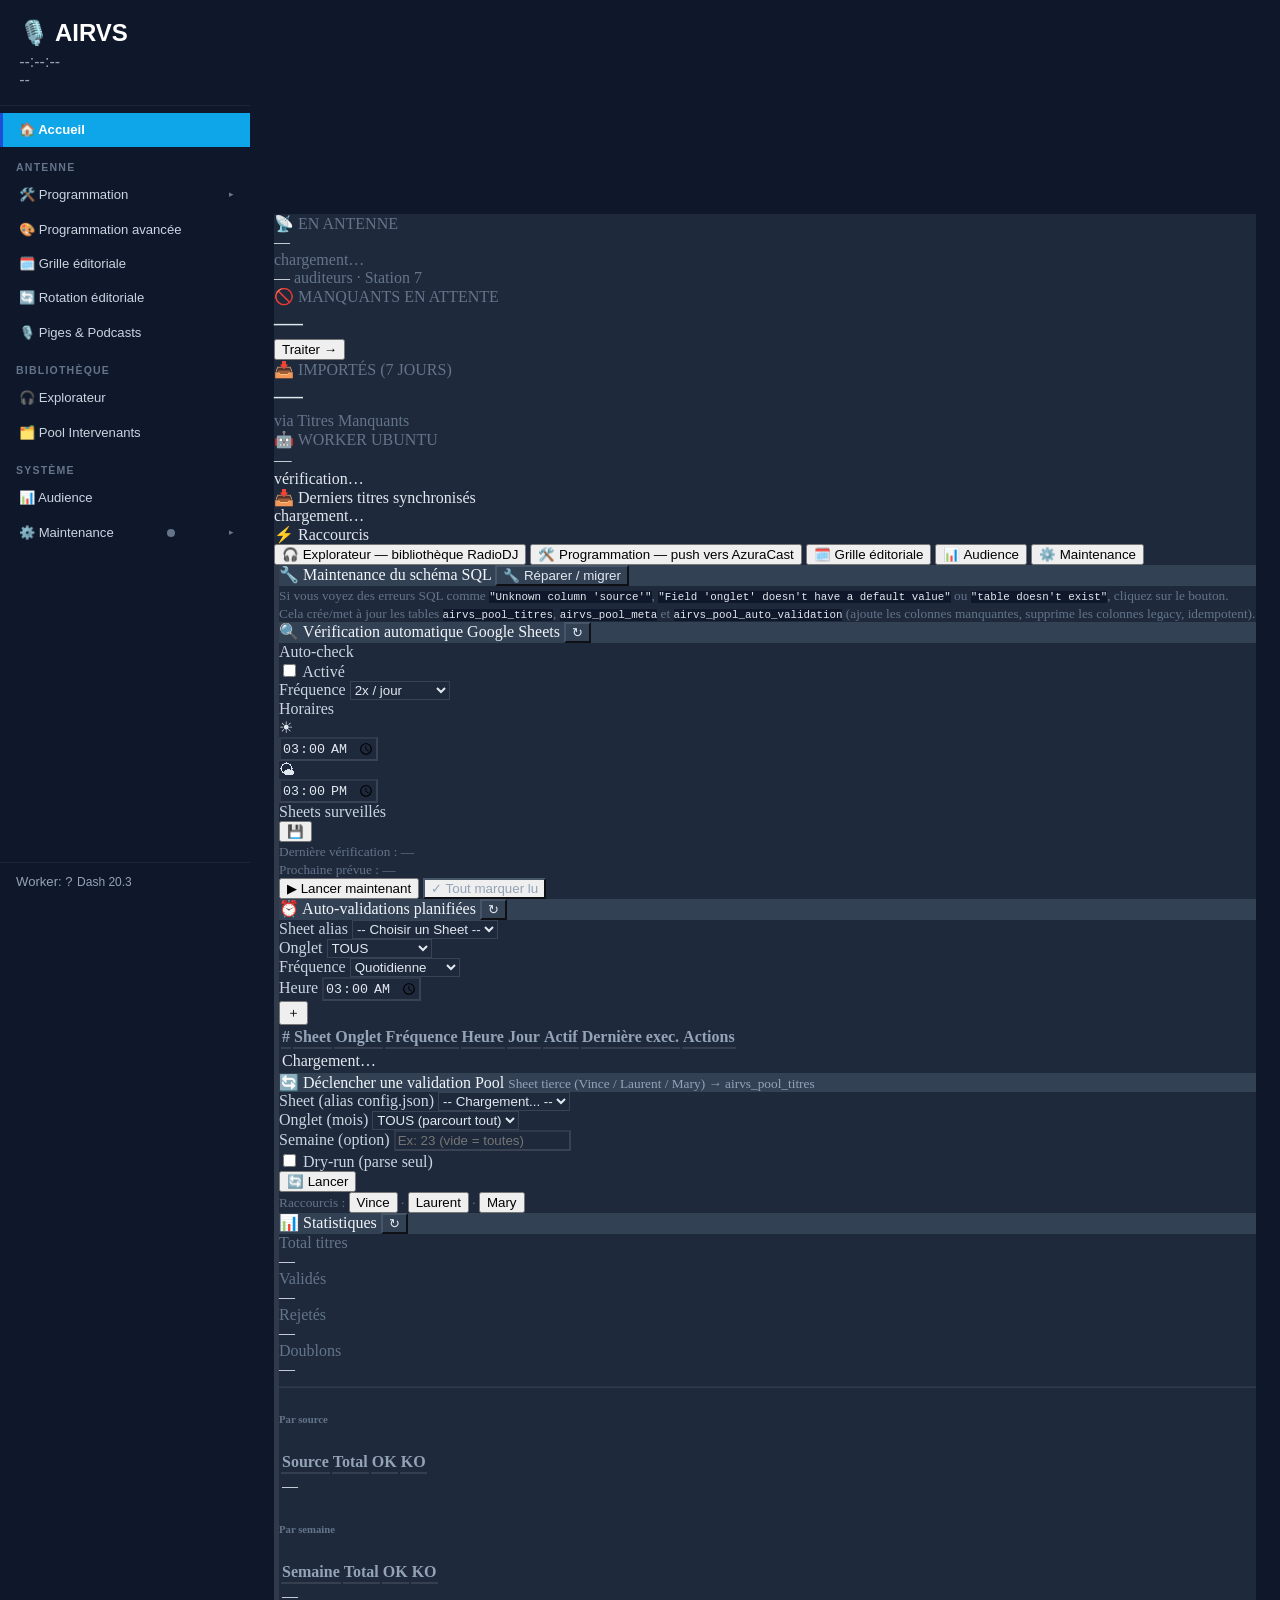
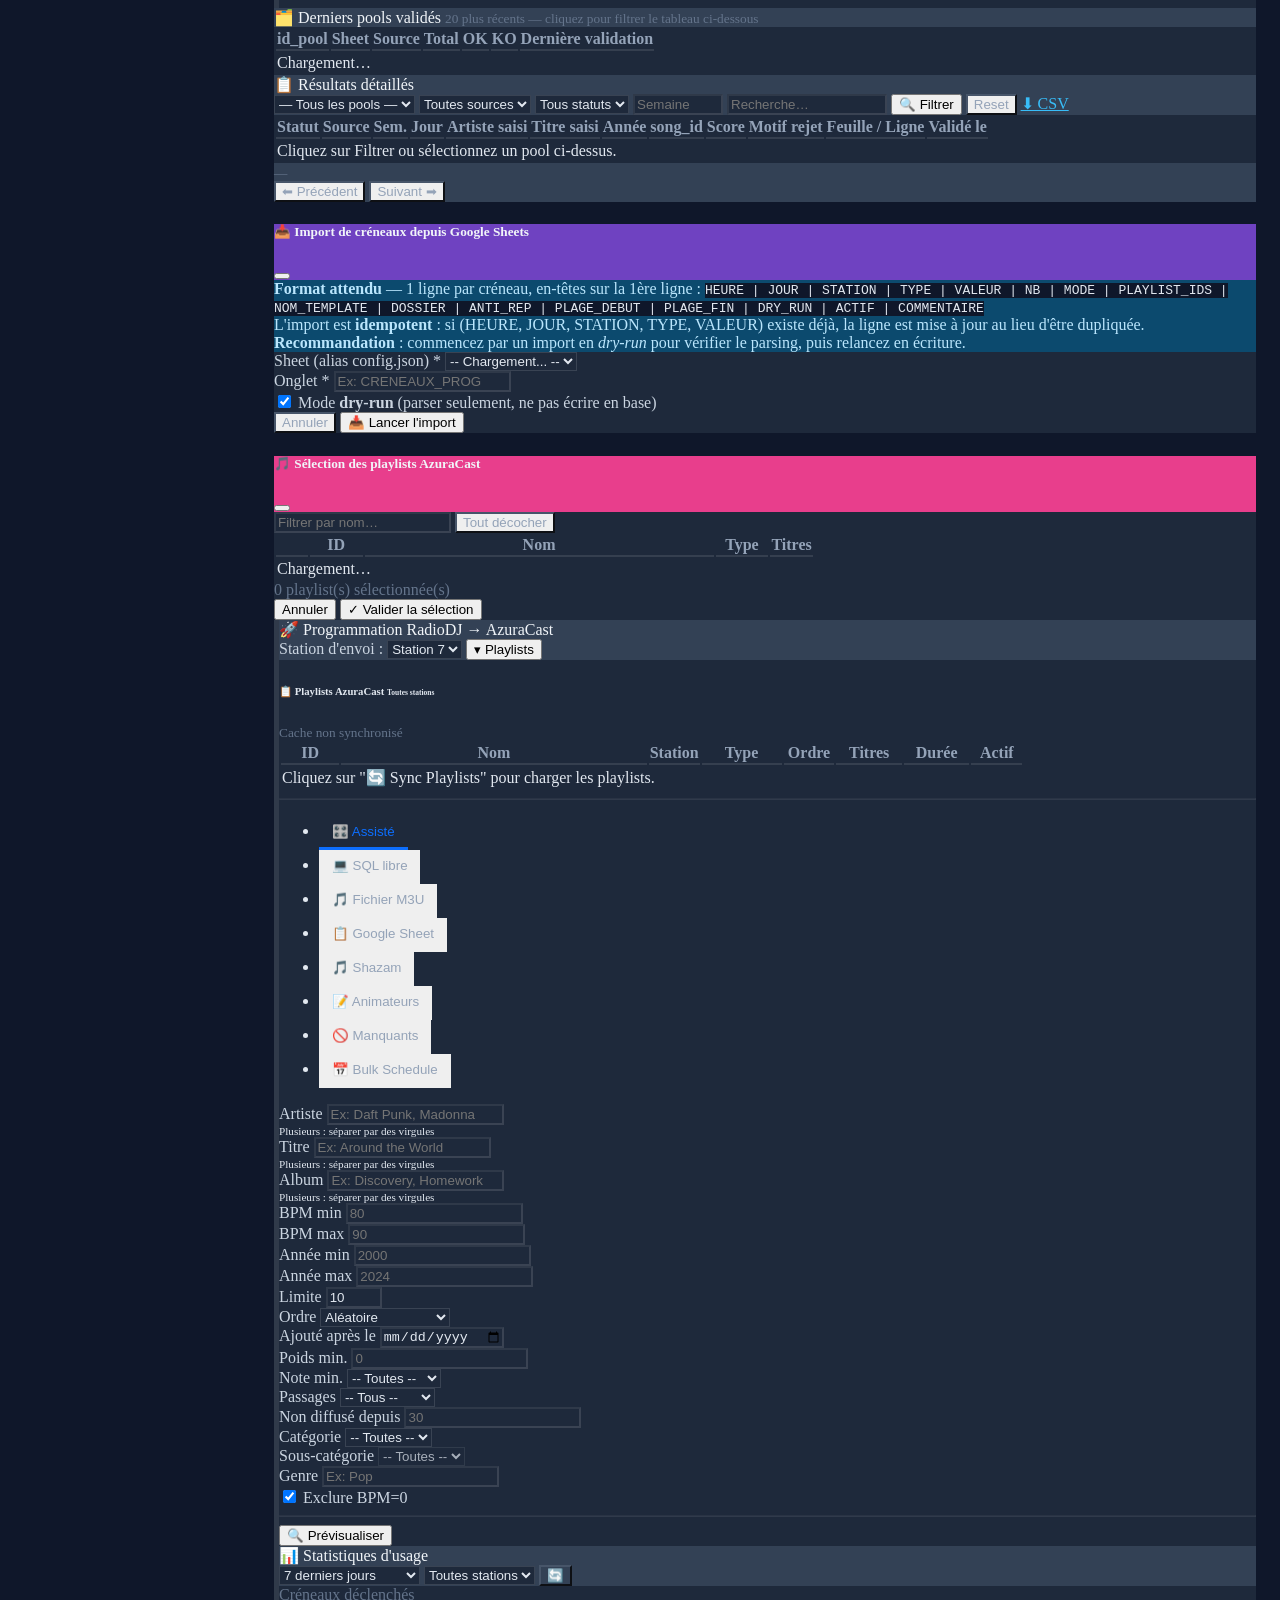
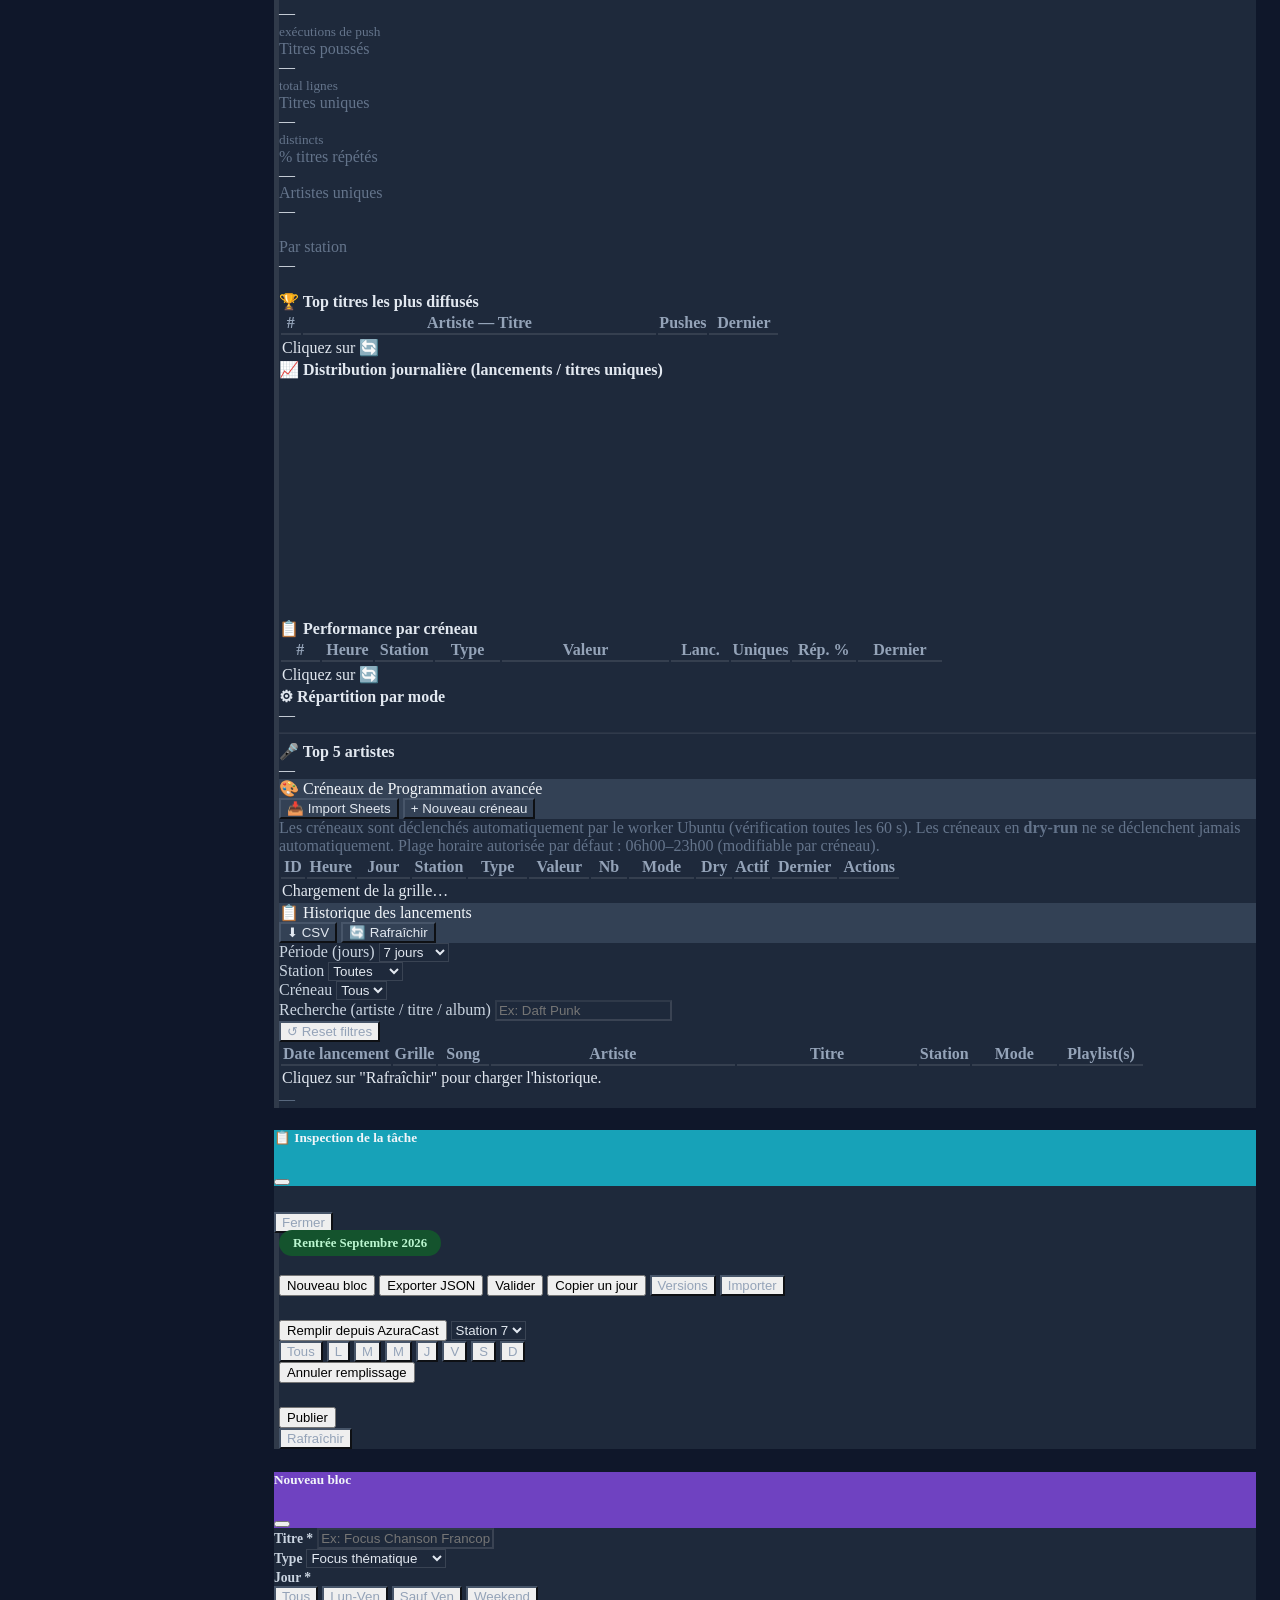
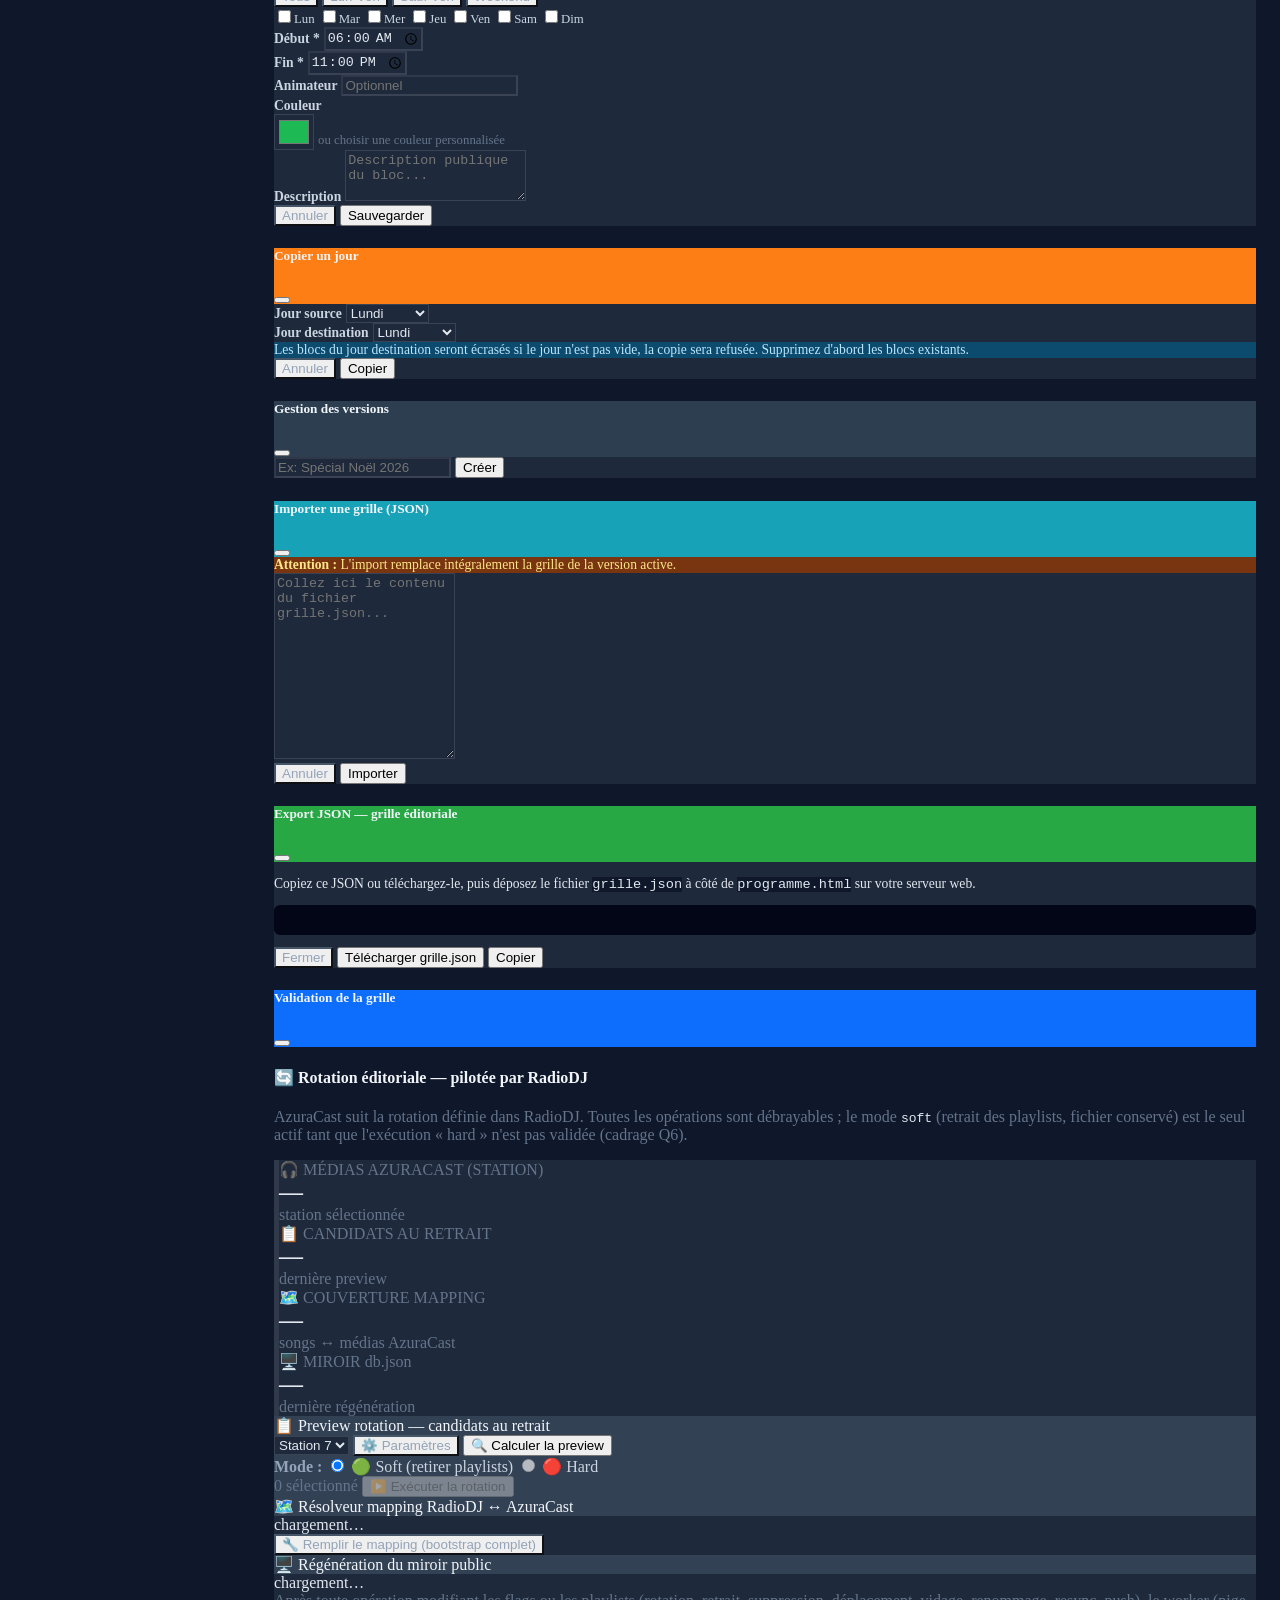
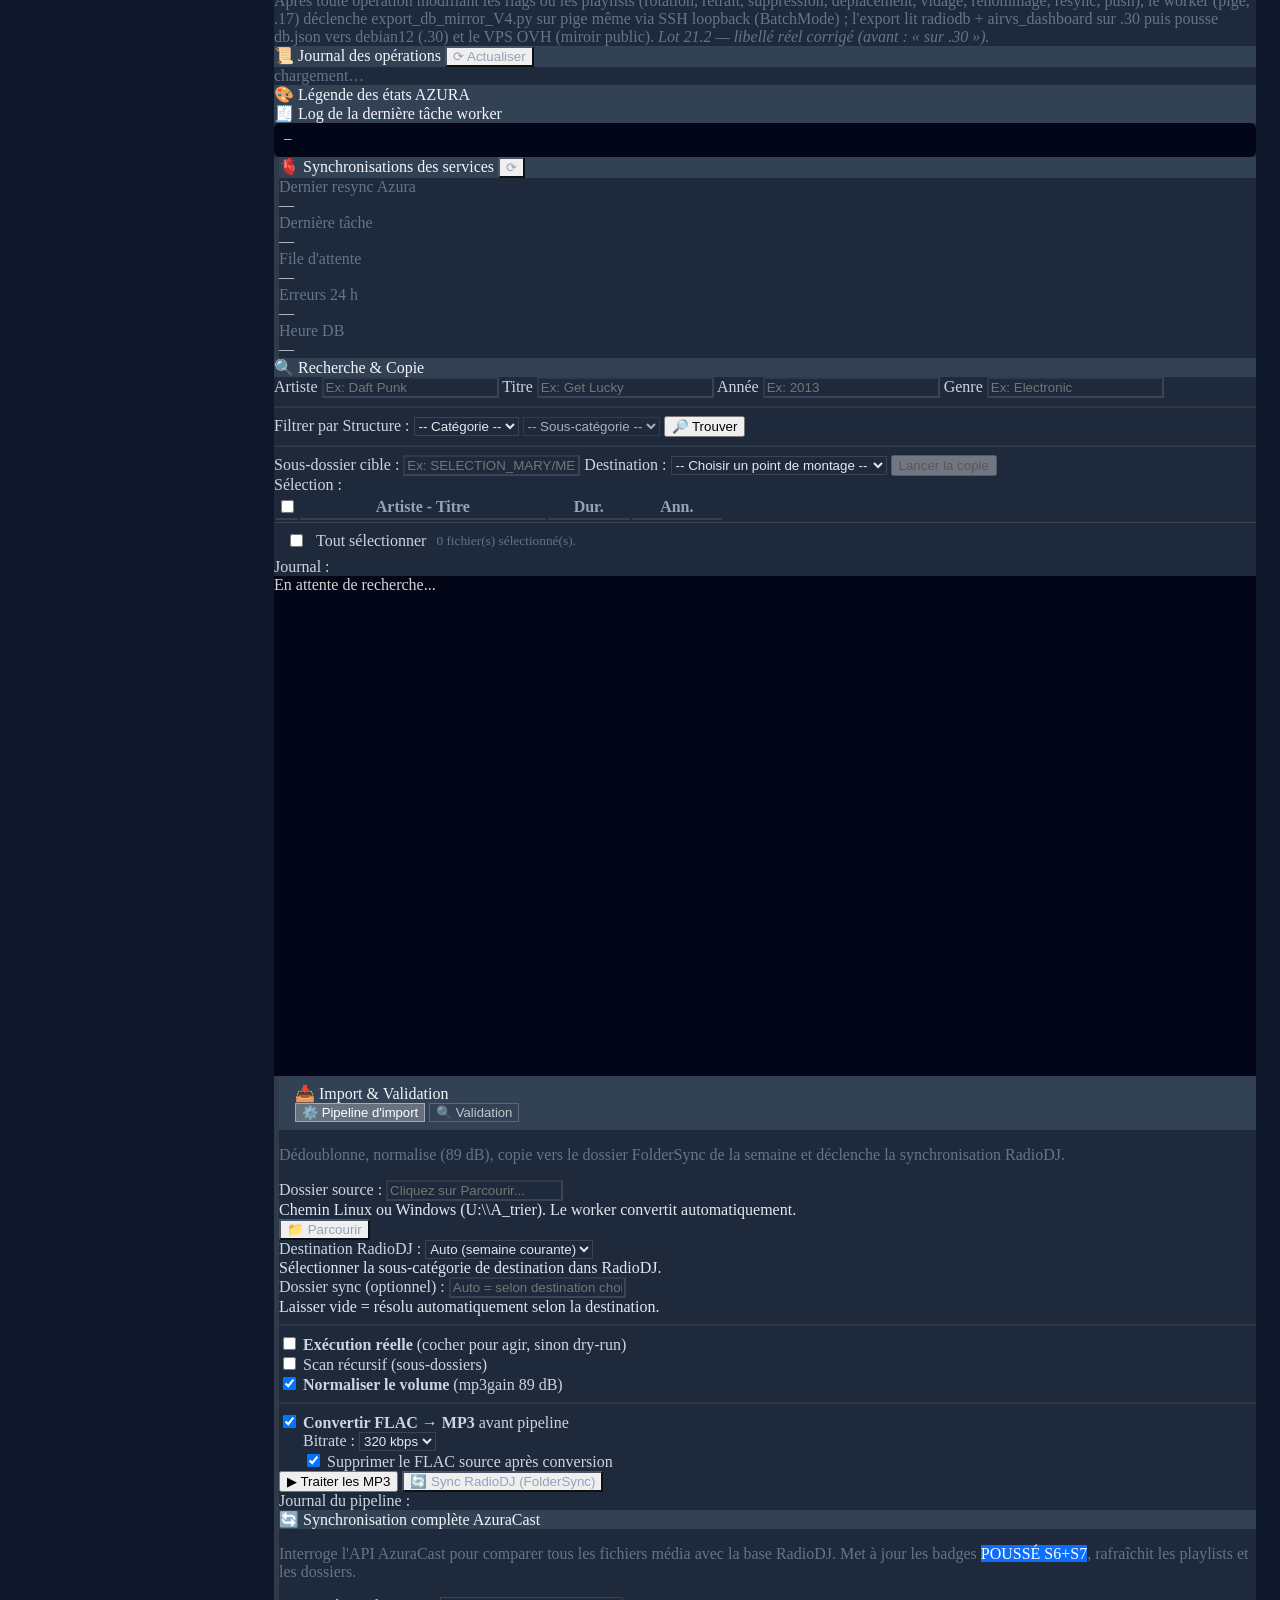
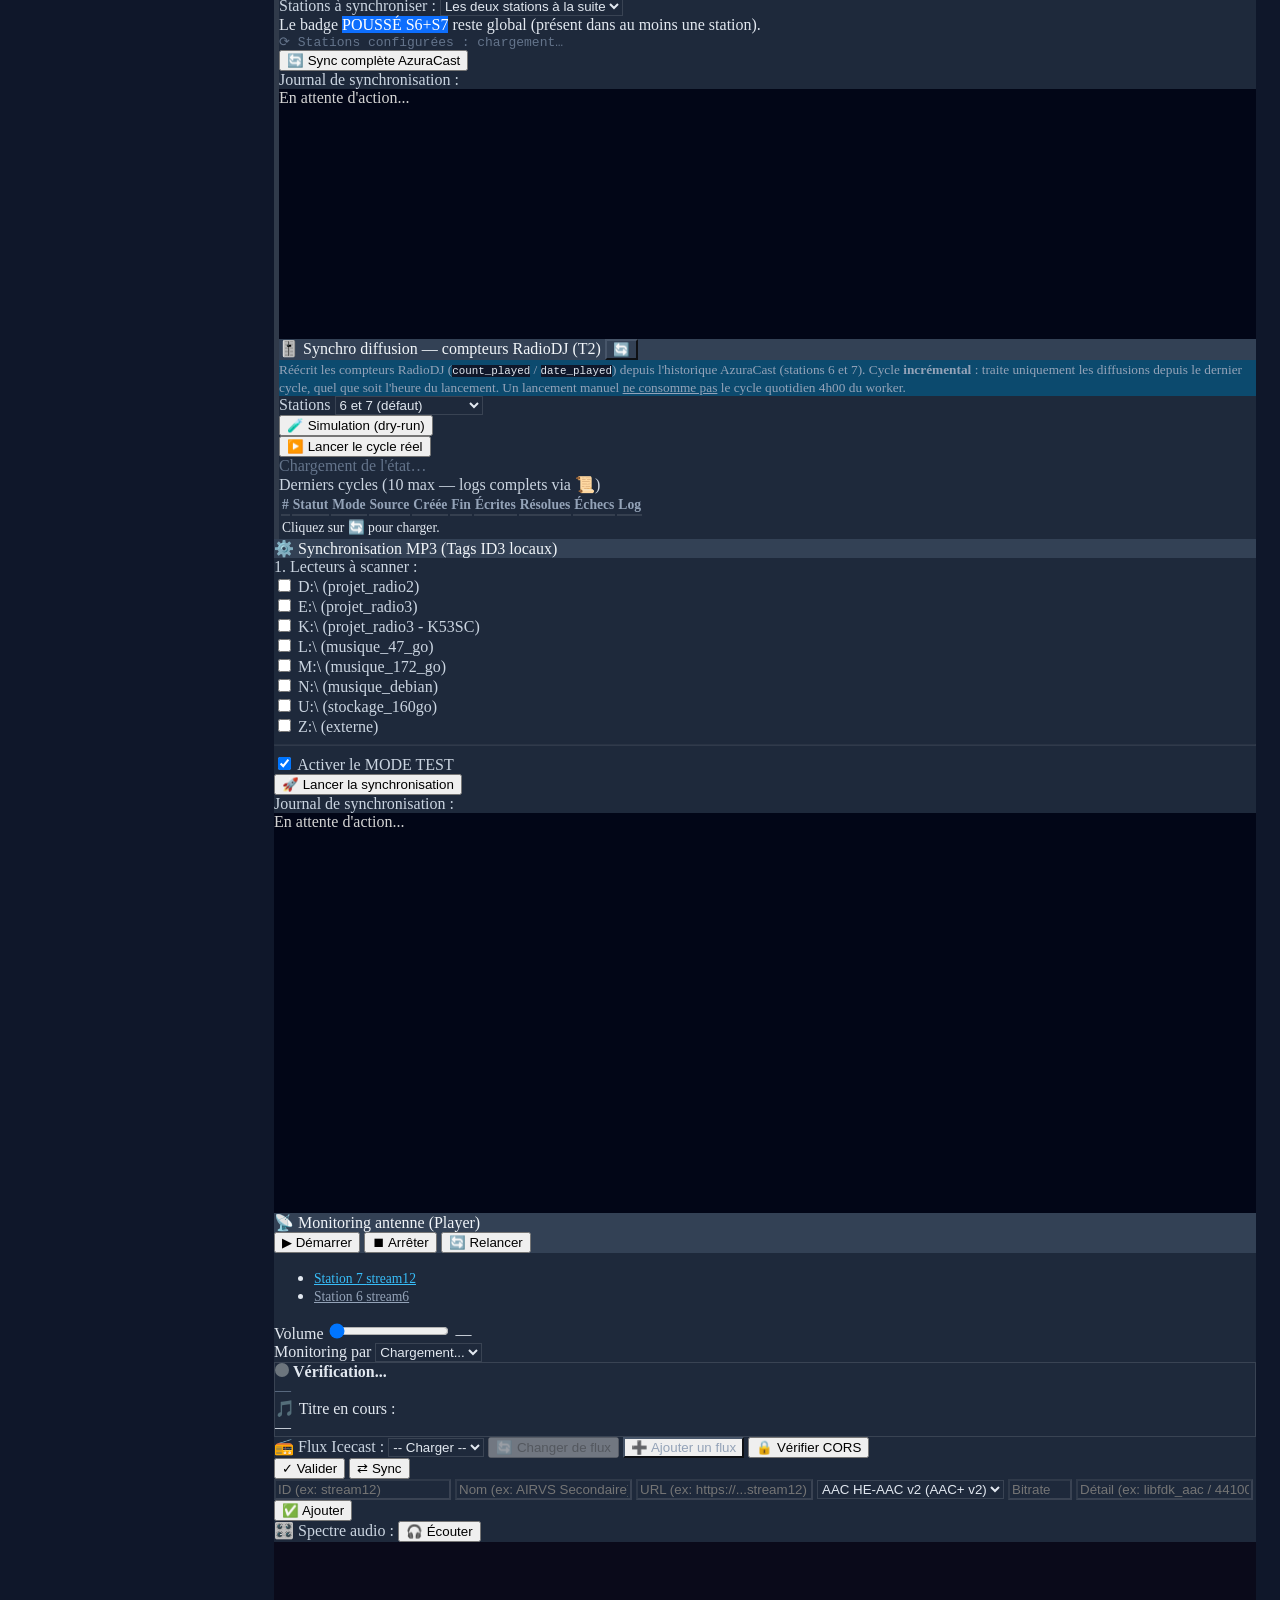
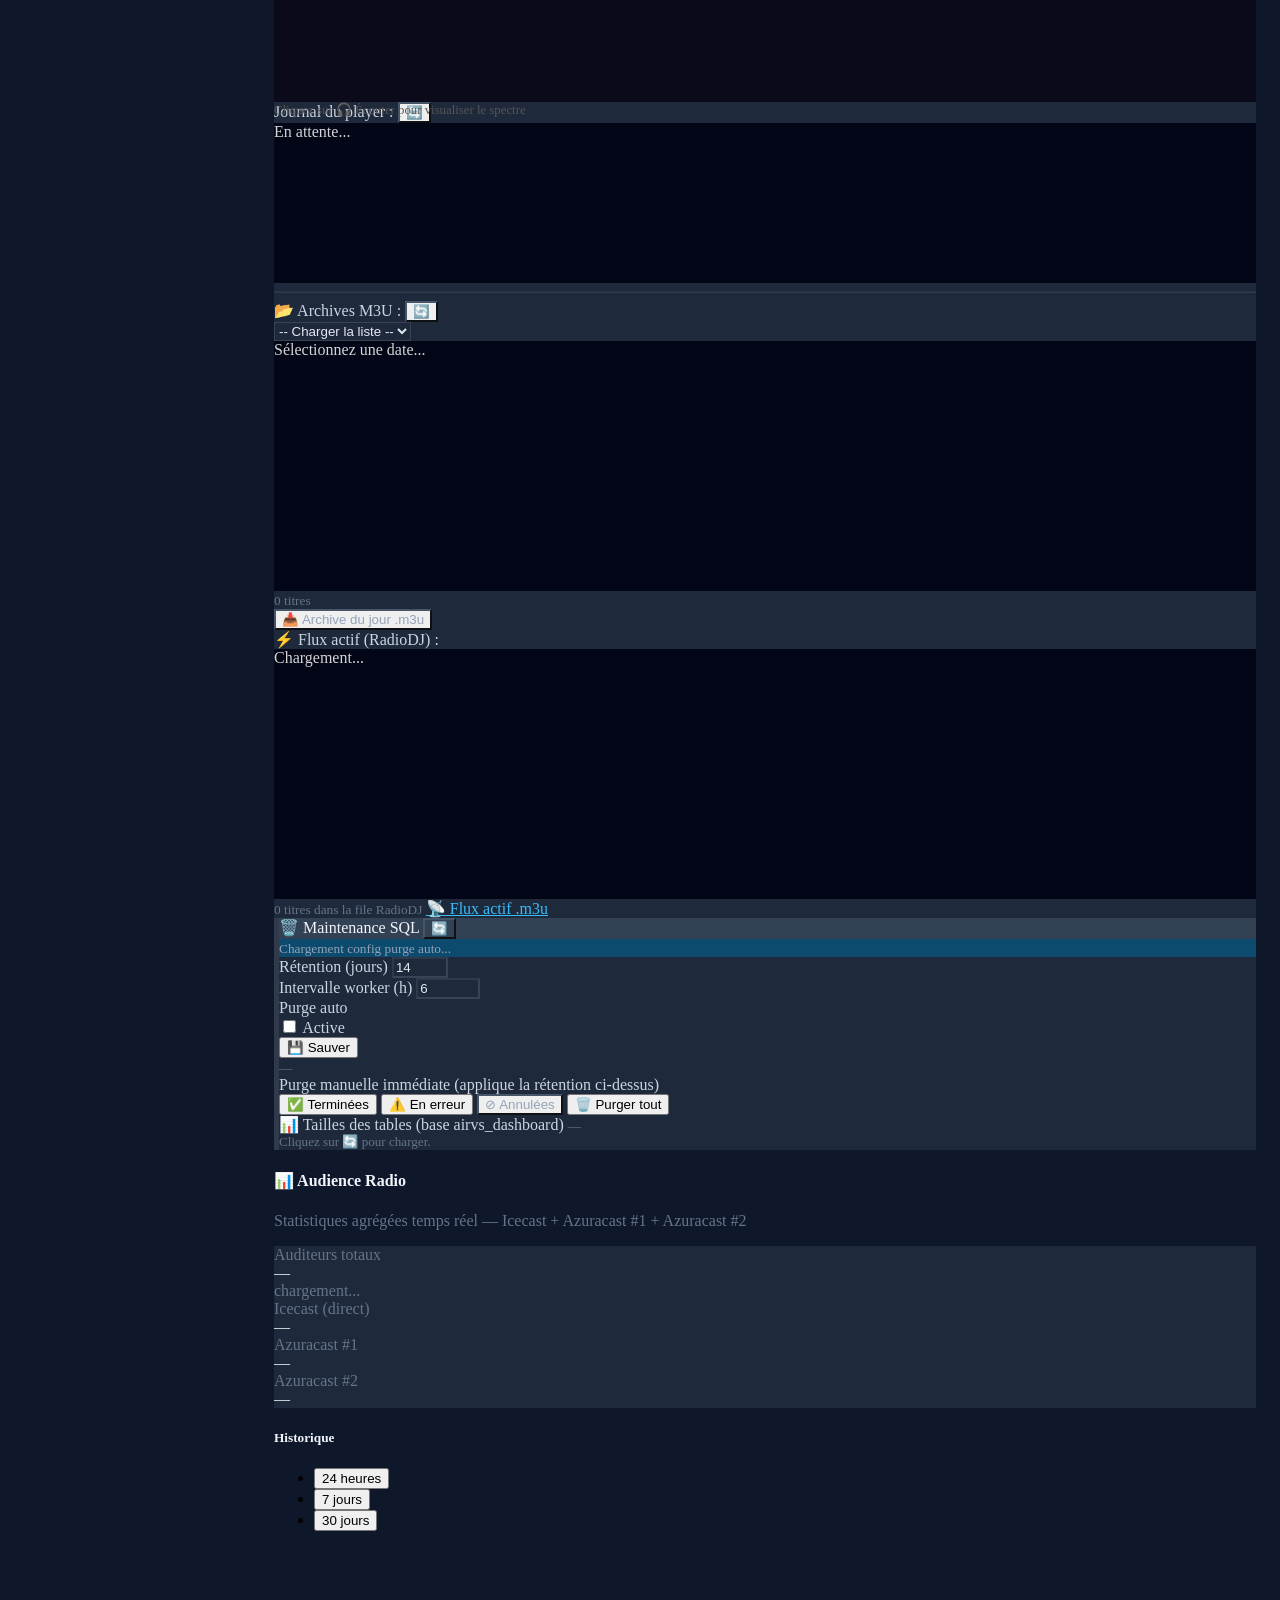
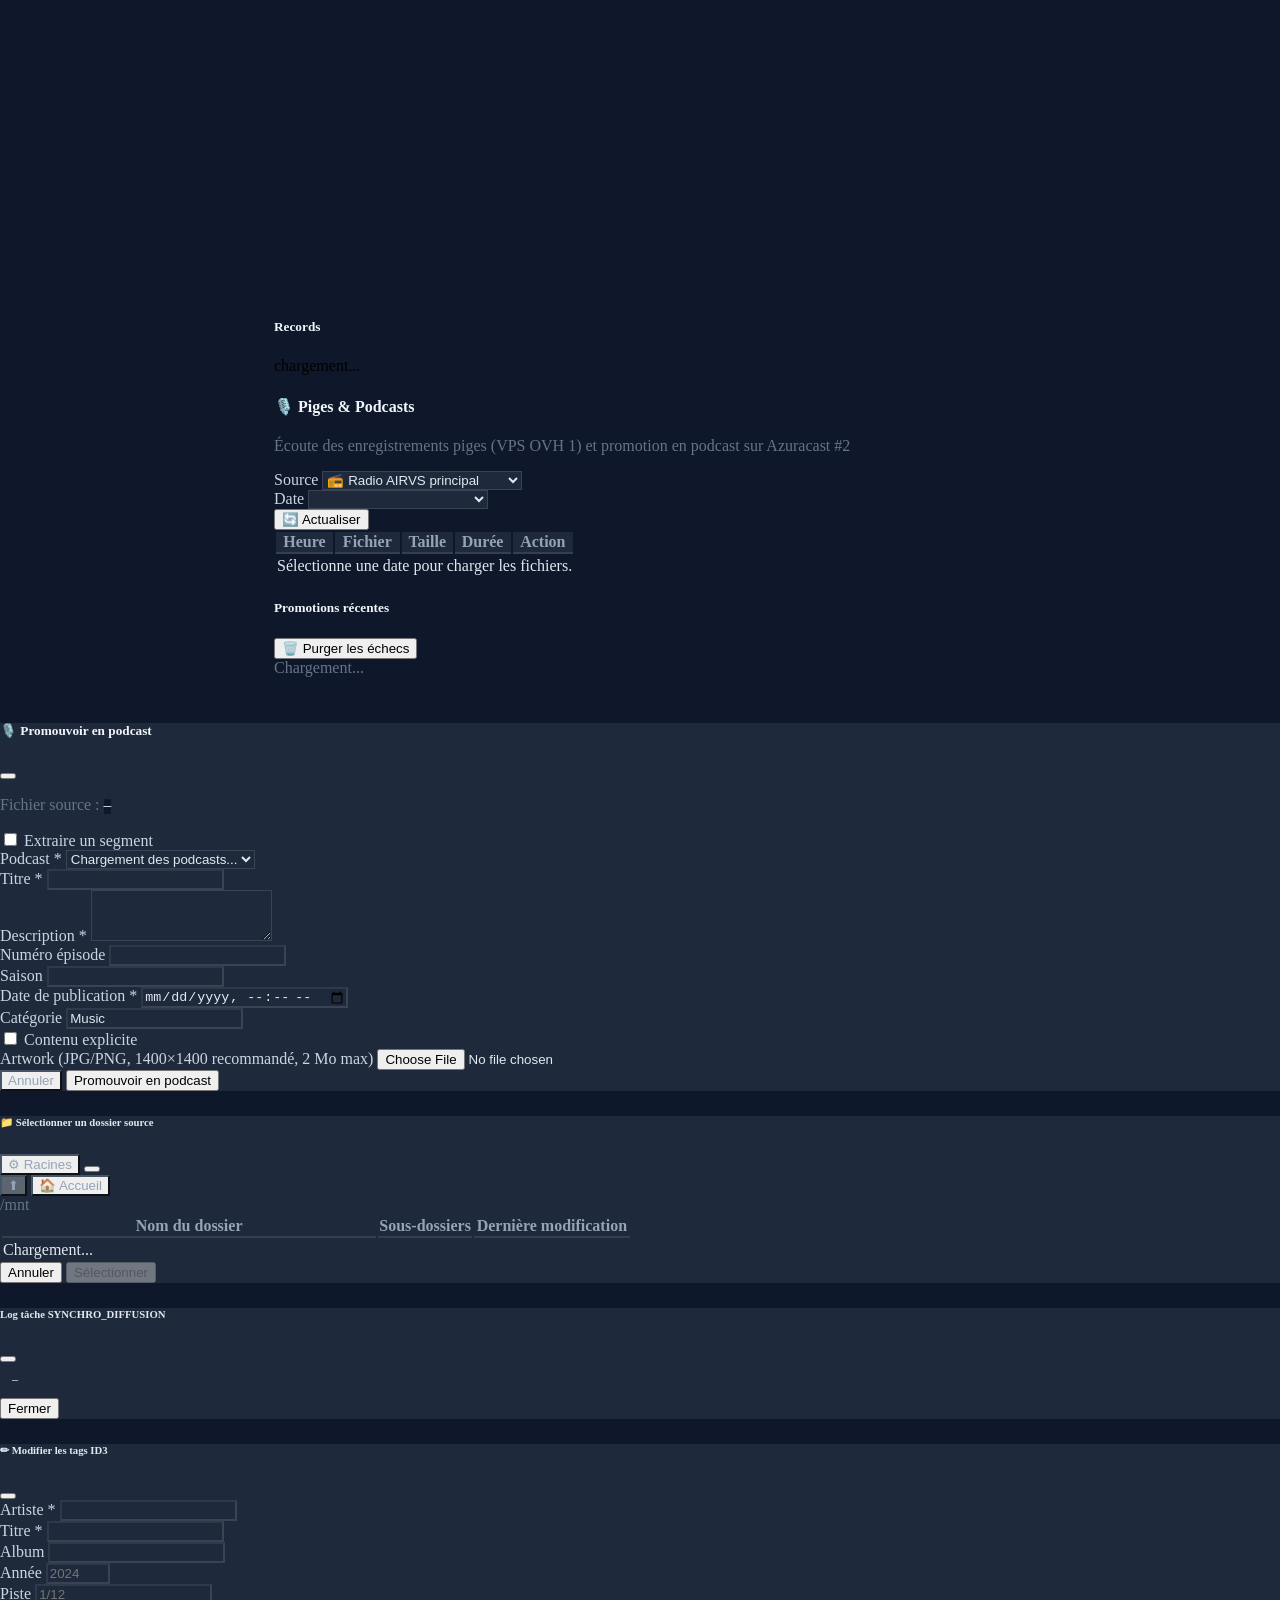
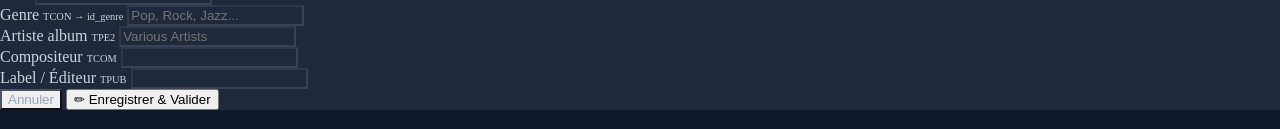
==== commit 43d8d6aa: "feat(dashboard): Lot 21.2 - endpoints + UI operations retour (R2/R4/R5) + libelle panneau miroir cor" ====
--- a/airvs_dashboard_v2/index.html
+++ b/airvs_dashboard_v2/index.html
@@ -1740,6 +1740,10 @@
                             <button class="btn btn-primary btn-sm" onclick="showActionPanel('ajouter')">➕ Ajouter PLS</button>
                             <button class="btn btn-warning btn-sm" onclick="showActionPanel('retirer')">➖ Retirer PLS</button>
                             <button class="btn btn-danger btn-sm" onclick="showActionPanel('supprimer')">🗑️ Supprimer</button>
+                            <!-- Lot 21.2 — opérations retour complémentaires (R2/R4/R5) -->
+                            <button class="btn btn-info btn-sm" onclick="showActionPanel('deplacer')">↔ Déplacer PLS</button>
+                            <button class="btn btn-secondary btn-sm" onclick="showActionPanel('vider'); chargerPlaylistsStationAzura('vider_playlist_select')">🧹 Vider PLS</button>
+                            <button class="btn btn-outline-secondary btn-sm" onclick="showActionPanel('renommer')">📁 Renommer fichier</button>
                         </div>
     
                         <div id="action_dynamic_panel">
@@ -1857,6 +1861,74 @@
                                     🗑️ Supprimer ce titre d'AzuraCast
                                 </button>
                                 <div id="supprimer_result_area" class="mt-3"></div>
+                            </div>
+
+                            <!-- PANNEAU : Déplacement entre playlists (Lot 21.2 — R2) -->
+                            <div class="dynamic-panel" id="action-panel-deplacer">
+                                <div class="alert alert-info py-2 small">
+                                    <strong>Déplacer le titre d'une playlist à une autre</strong><br>
+                                    Le fichier n'est ni supprimé ni dupliqué : il quitte la playlist source
+                                    et rejoint la playlist cible. RadioDJ n'est <strong>pas affecté</strong>.
+                                </div>
+                                <button class="btn btn-info btn-sm" onclick="deplacerTitrePlaylistAzura()">
+                                    🔍 Charger les playlists du titre
+                                </button>
+                                <div id="deplacer_area" class="mt-3"></div>
+                            </div>
+
+                            <!-- PANNEAU : Vidage de playlist (Lot 21.2 — R4) -->
+                            <div class="dynamic-panel" id="action-panel-vider">
+                                <div class="alert alert-warning py-2 small">
+                                    <strong>Vider une playlist AzuraCast</strong><br>
+                                    Retire <strong>TOUS les titres</strong> de la playlist choisie (les fichiers
+                                    restent dans AzuraCast, la playlist n'est pas supprimée). Un resync des
+                                    flags AZURA est enchaîné automatiquement par le worker.
+                                    RadioDJ n'est <strong>pas affecté</strong>.
+                                </div>
+                                <div class="row g-2 align-items-end">
+                                    <div class="col-md-6">
+                                        <label class="form-label small fw-bold">Playlist à vider :</label>
+                                        <select class="form-select form-select-sm" id="vider_playlist_select">
+                                            <option value="">-- Charger les playlists --</option>
+                                        </select>
+                                    </div>
+                                    <div class="col-md-3">
+                                        <button class="btn btn-outline-secondary btn-sm w-100"
+                                                onclick="chargerPlaylistsStationAzura('vider_playlist_select')">
+                                            ⟳ Recharger
+                                        </button>
+                                    </div>
+                                    <div class="col-md-3">
+                                        <button class="btn btn-danger btn-sm w-100" onclick="viderPlaylistAzura()">
+                                            🧹 Vider cette playlist
+                                        </button>
+                                    </div>
+                                </div>
+                                <div id="vider_result_area" class="mt-3"></div>
+                            </div>
+
+                            <!-- PANNEAU : Renommage/déplacement fichier (Lot 21.2 — R5) -->
+                            <div class="dynamic-panel" id="action-panel-renommer">
+                                <div class="alert alert-info py-2 small">
+                                    <strong>Renommer / déplacer le fichier dans l'arborescence AzuraCast</strong><br>
+                                    Chemin cible <strong>complet</strong> relatif à la racine média de la station
+                                    (ex : <code>CHRONIQUES/MERCREDI/titre.mp3</code>). Le cache de mapping est
+                                    mis à jour automatiquement par le worker.
+                                    RadioDJ n'est <strong>pas affecté</strong>.
+                                </div>
+                                <div class="row g-2 align-items-end">
+                                    <div class="col-md-8">
+                                        <label class="form-label small fw-bold">Chemin cible :</label>
+                                        <input type="text" class="form-control form-control-sm"
+                                               id="renommer_chemin_cible" placeholder="ex: CHRONIQUES/MERCREDI/titre.mp3">
+                                    </div>
+                                    <div class="col-md-4">
+                                        <button class="btn btn-secondary btn-sm w-100" onclick="renommerFichierAzura()">
+                                            📁 Renommer / déplacer
+                                        </button>
+                                    </div>
+                                </div>
+                                <div id="renommer_result_area" class="mt-3"></div>
                             </div>
                         </div>
                     </div>
@@ -4659,9 +4731,12 @@
                             <div class="card-body small">
                                 <div id="rot-mirror-state">chargement…</div>
                                 <div class="text-muted mt-2">
-                                    Après toute opération modifiant les flags (rotation, retrait,
-                                    suppression, resync, push), le worker .17 déclenche
-                                    export_db_mirror_V4.py sur .30 via SSH (canal BatchMode existant).
+                                    Après toute opération modifiant les flags ou les playlists (rotation, retrait,
+                                    suppression, déplacement, vidage, renommage, resync, push), le worker
+                                    (pige, .17) déclenche export_db_mirror_V4.py sur pige même via SSH
+                                    loopback (BatchMode) ; l'export lit radiodb + airvs_dashboard sur .30 puis
+                                    pousse db.json vers debian12 (.30) et le VPS OVH (miroir public).
+                                    <em>Lot 21.2 — libellé réel corrigé (avant : « sur .30 »).</em>
                                 </div>
                             </div>
                         </div>
